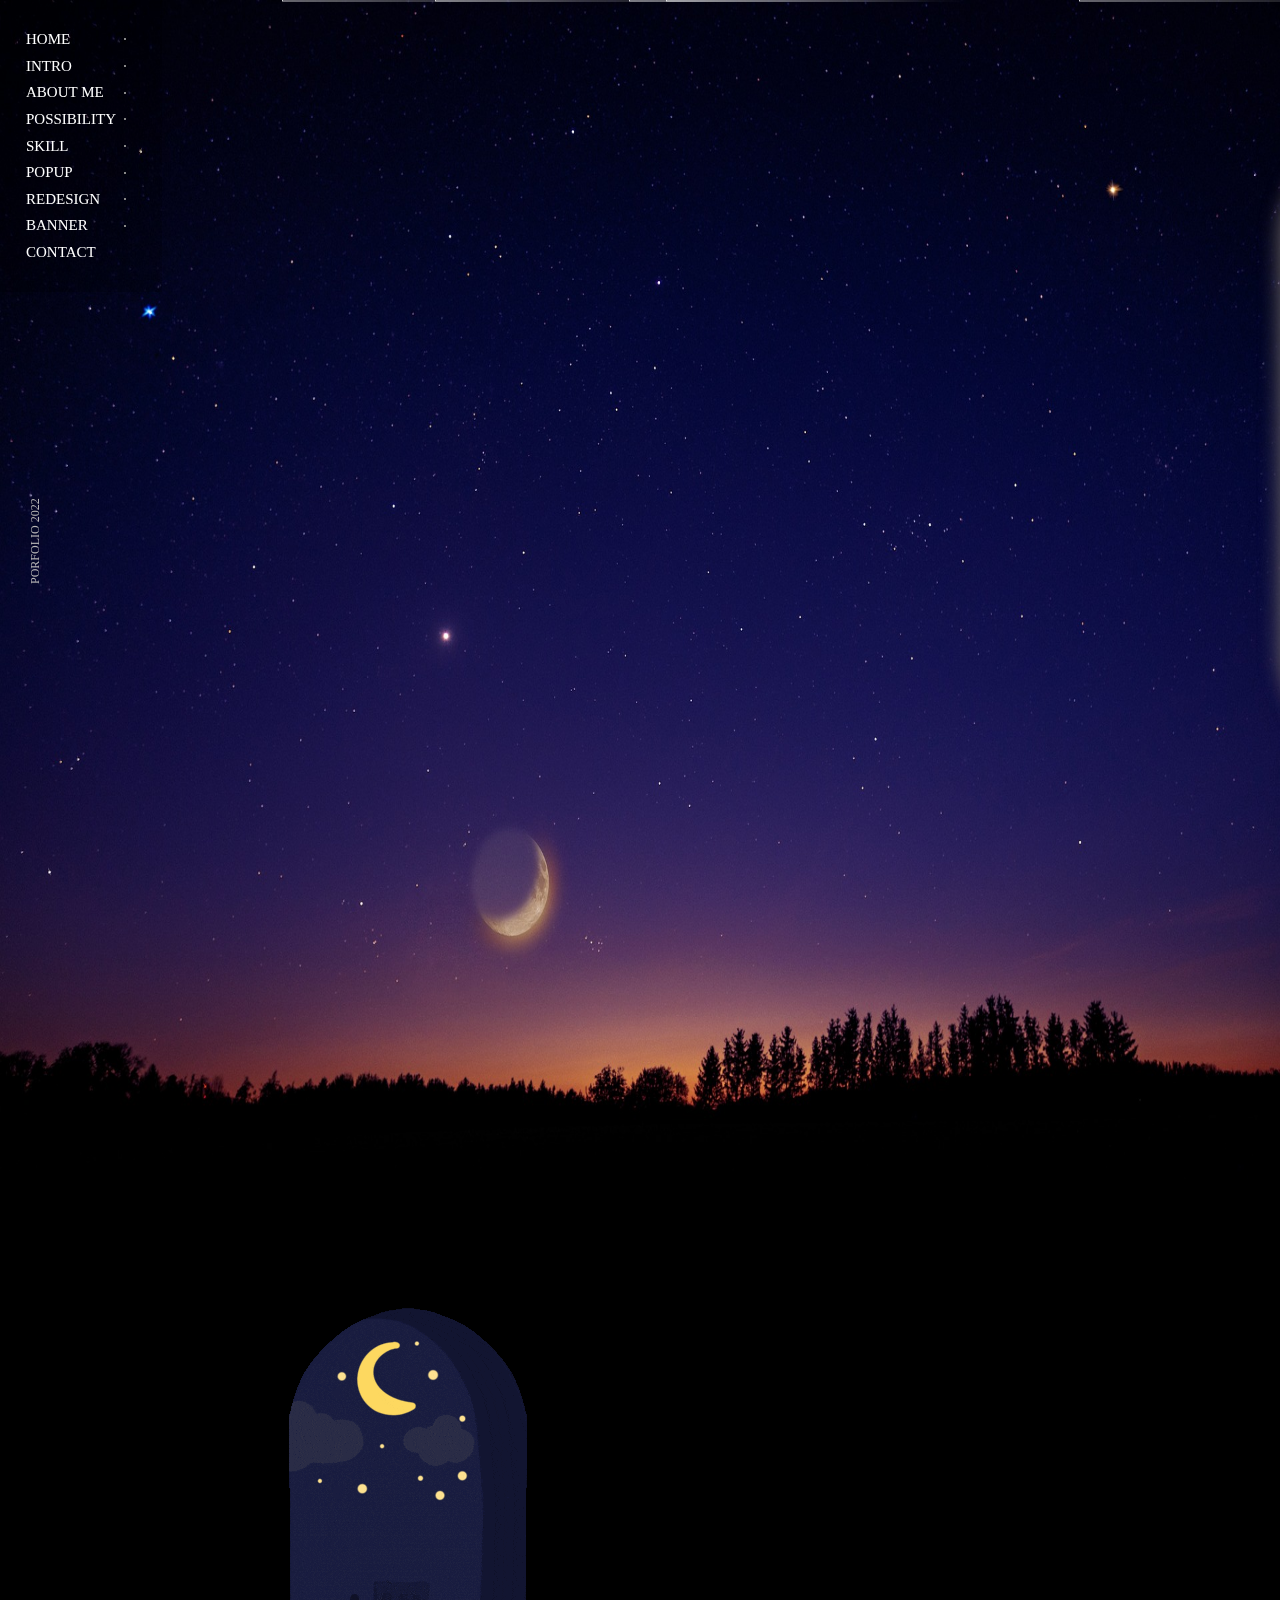
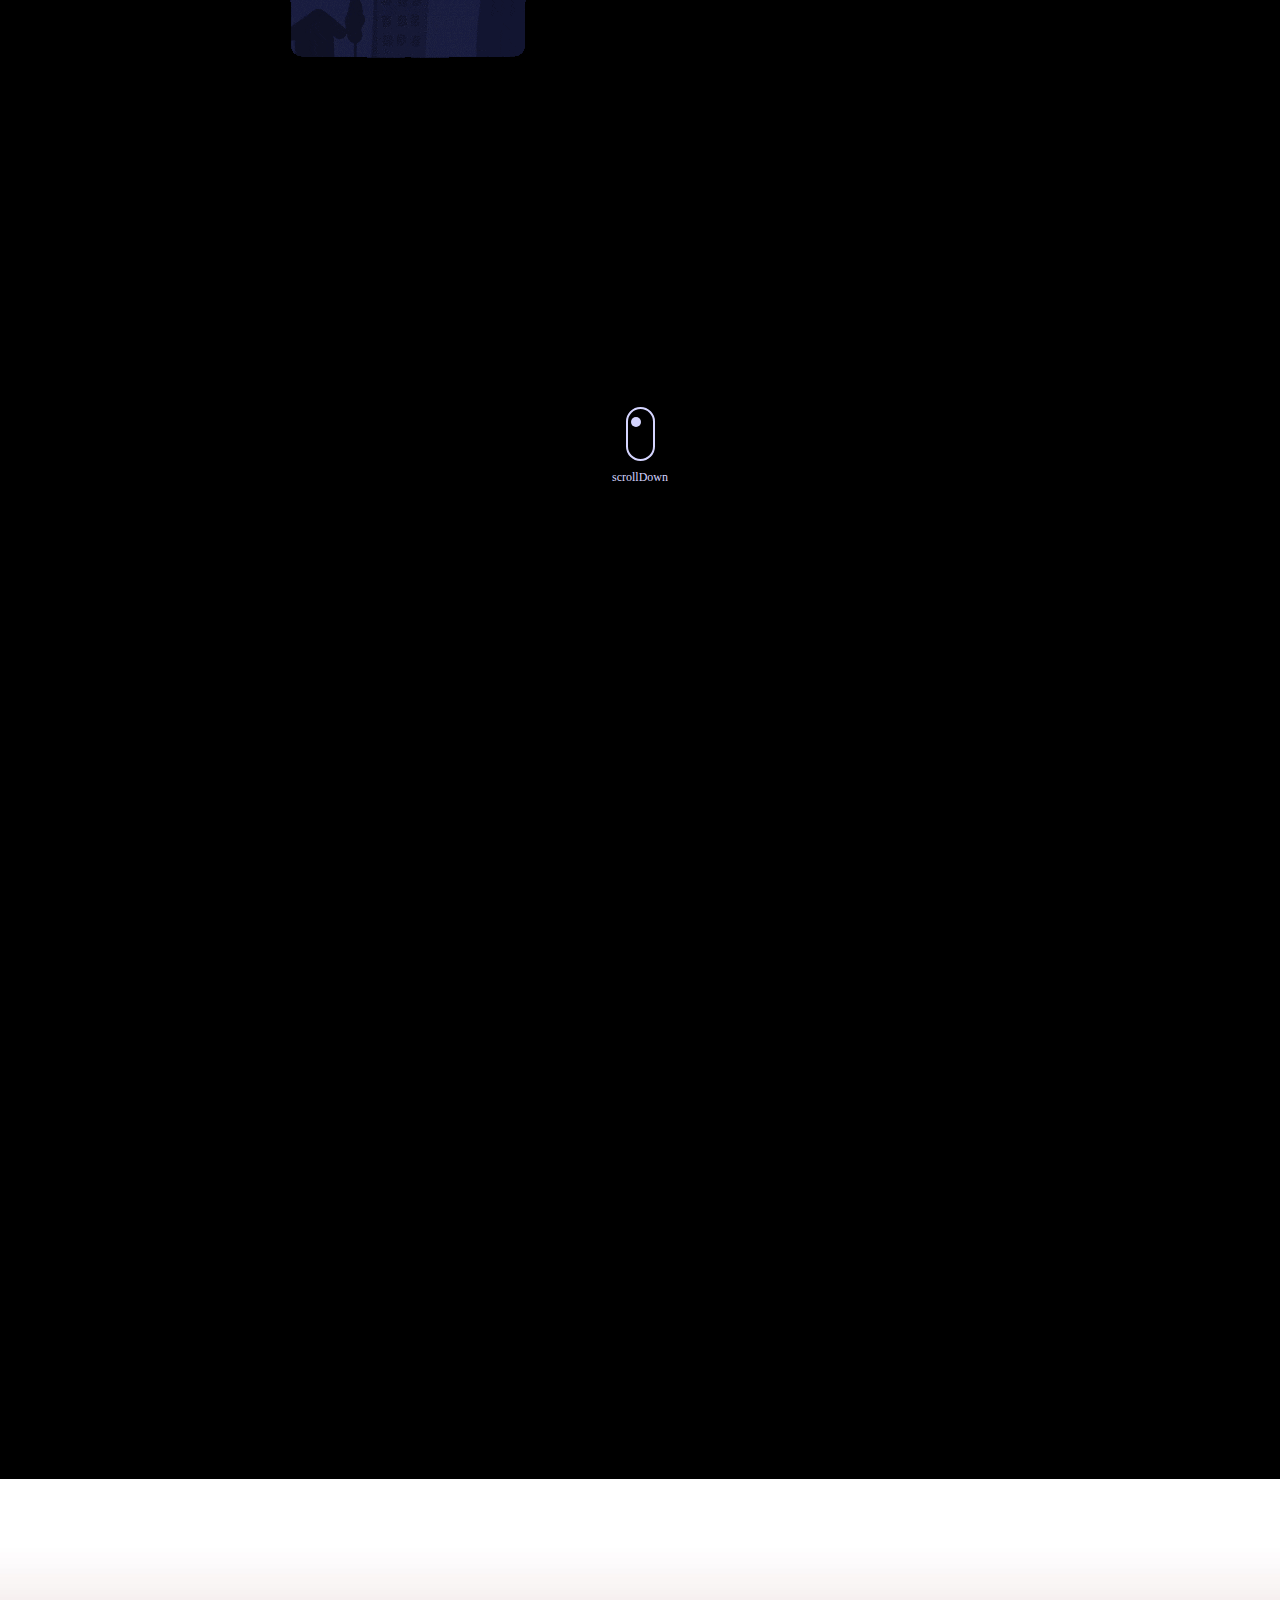
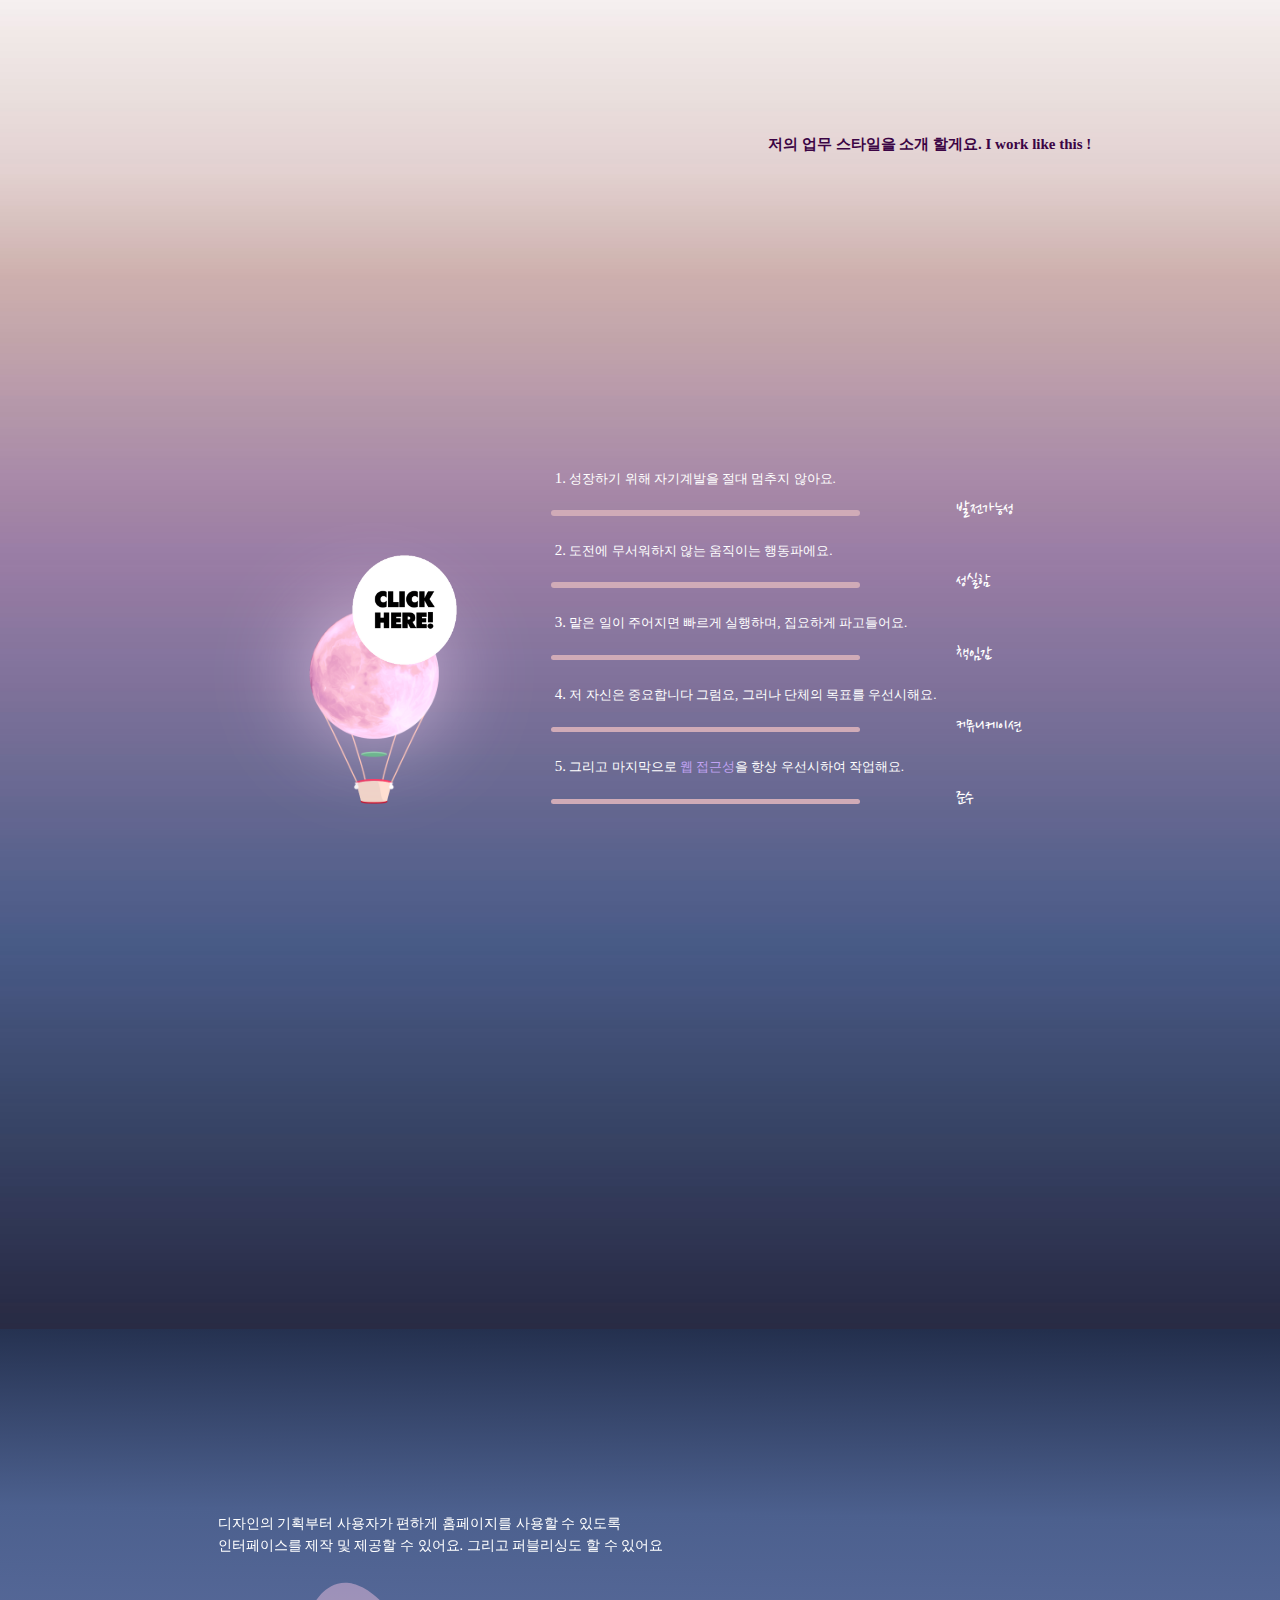
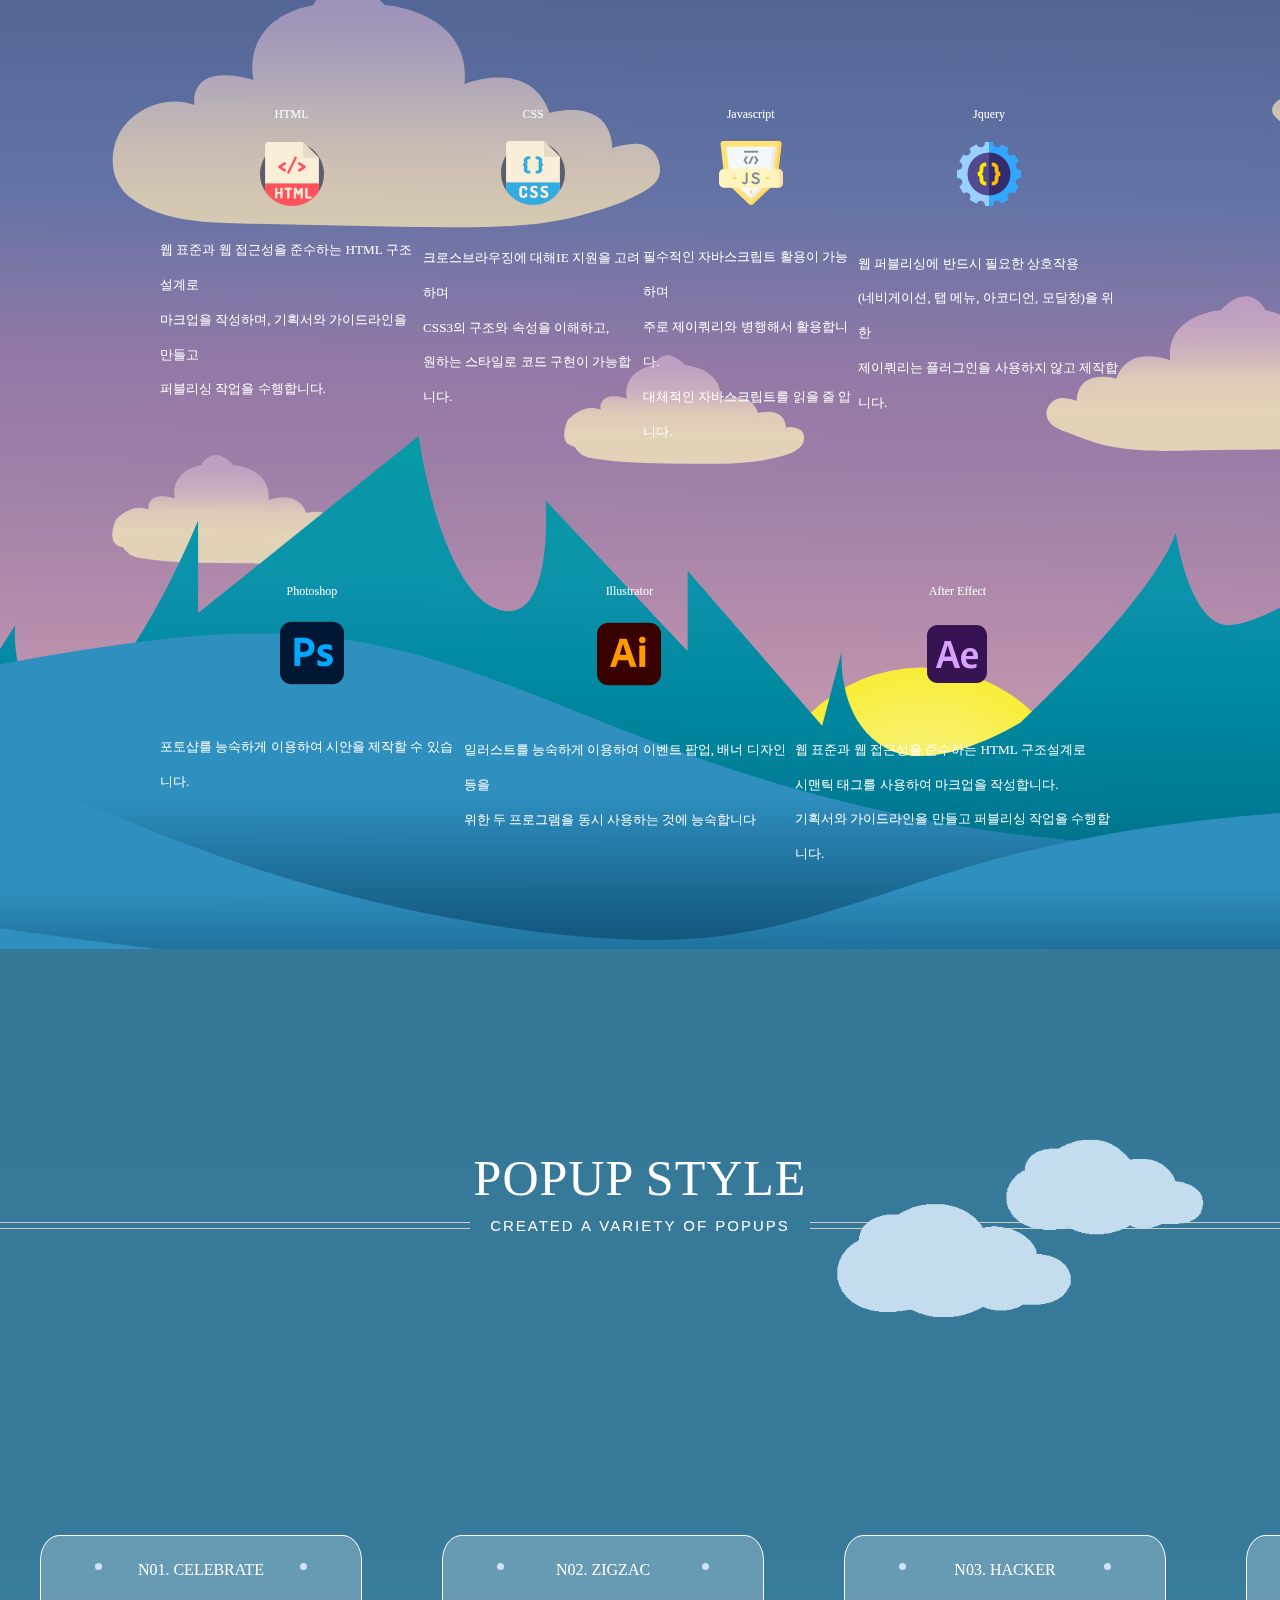
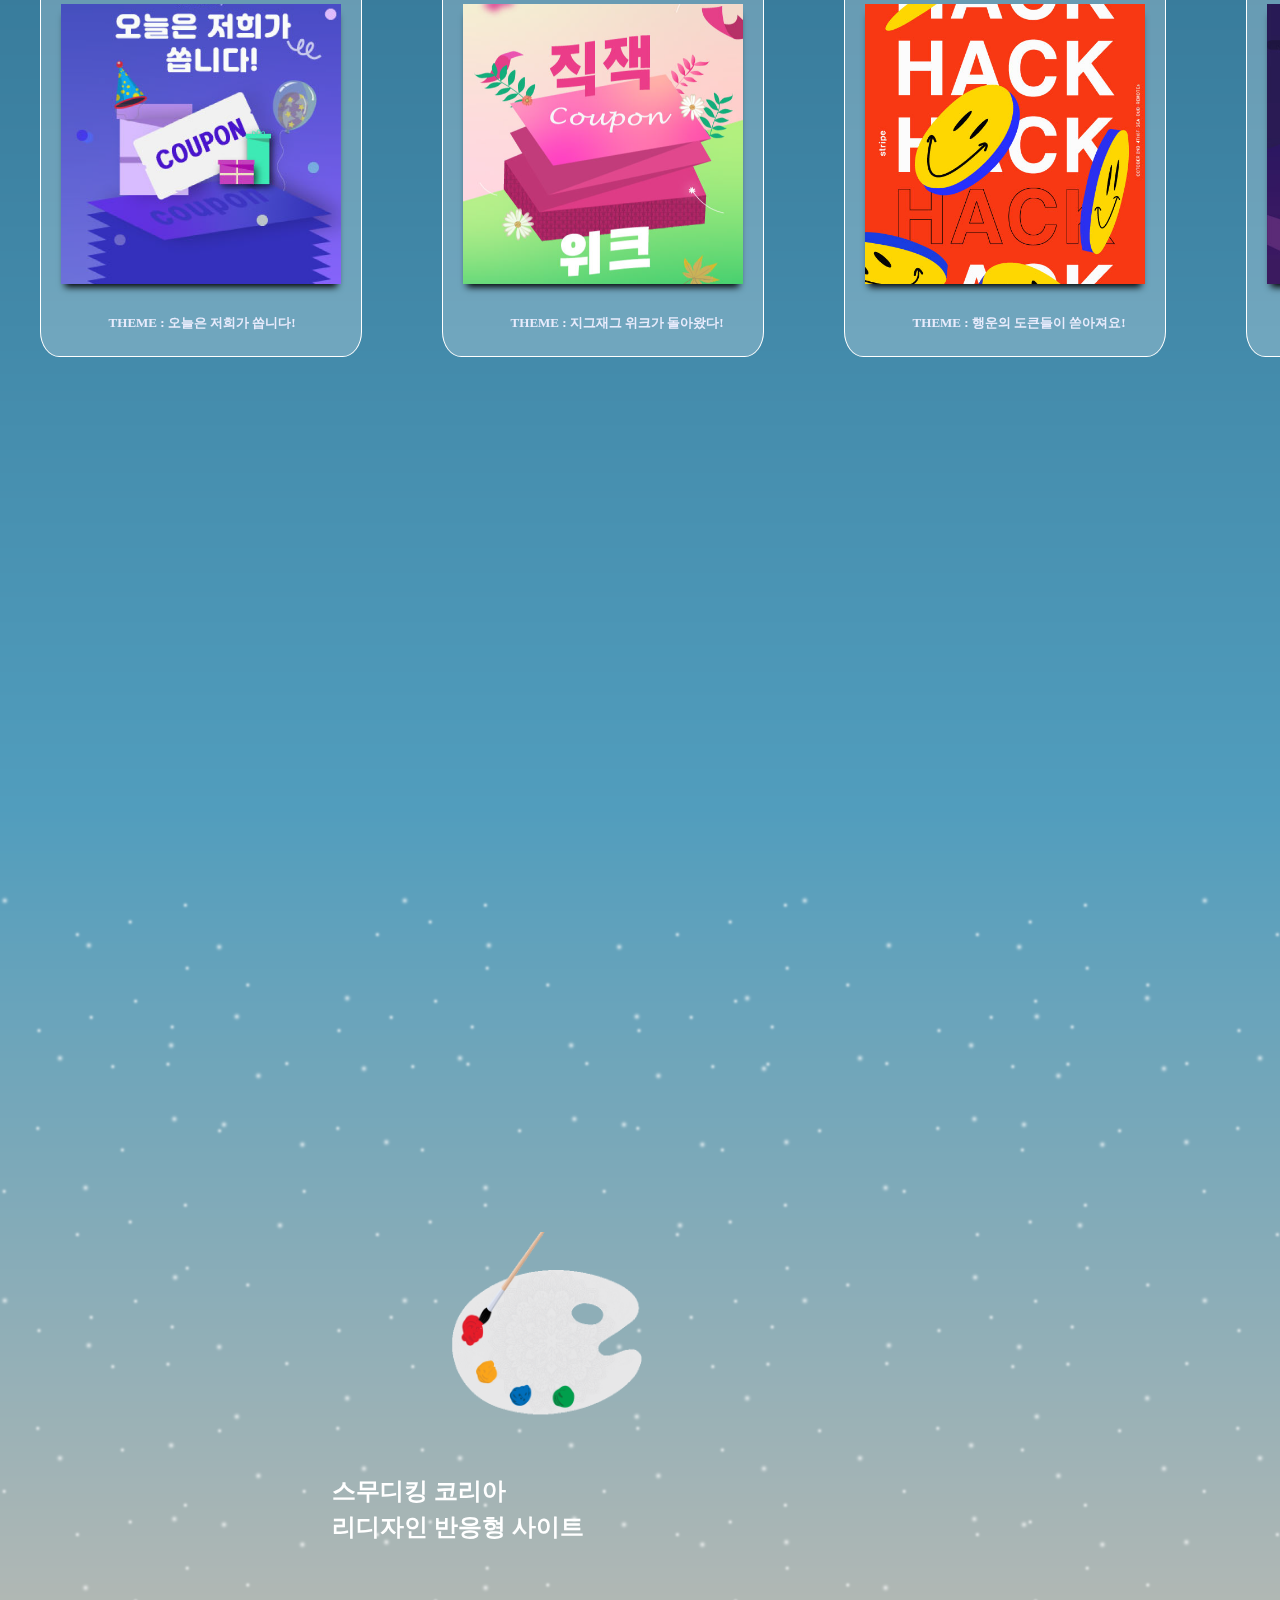
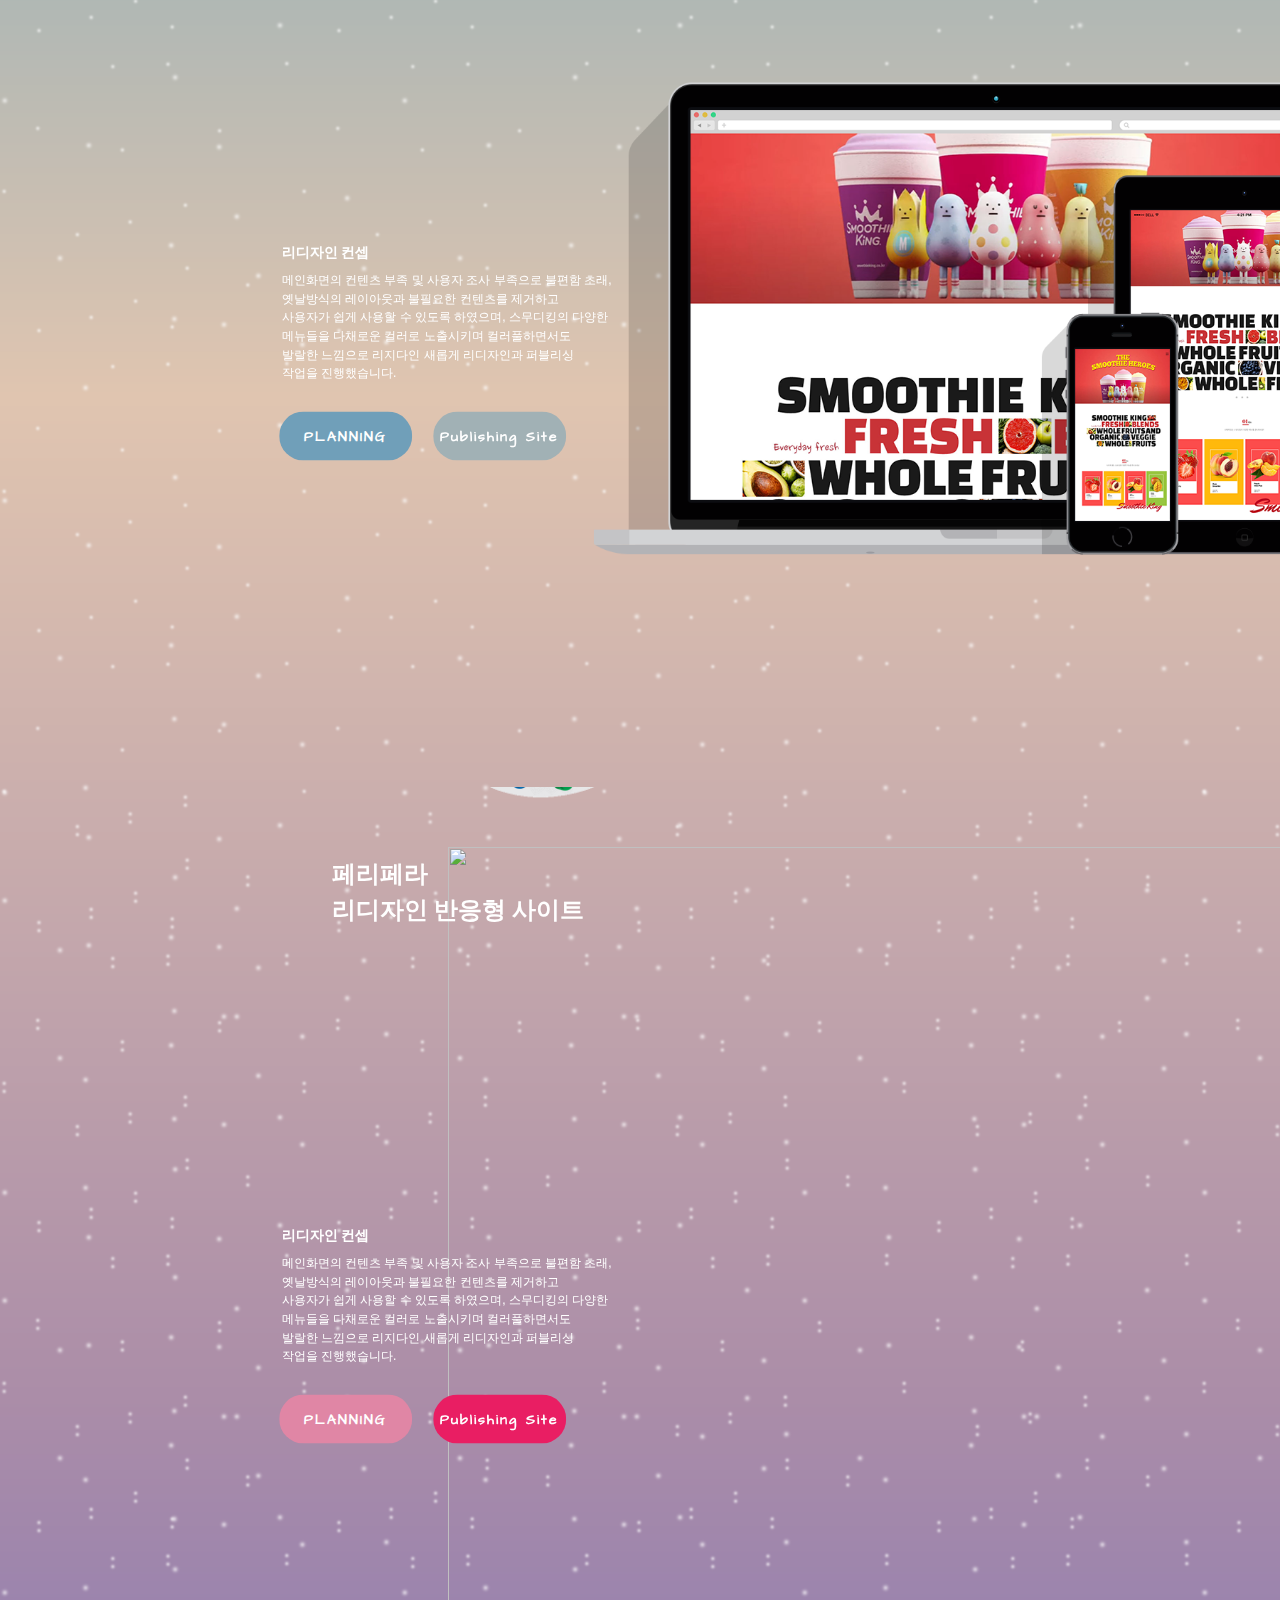
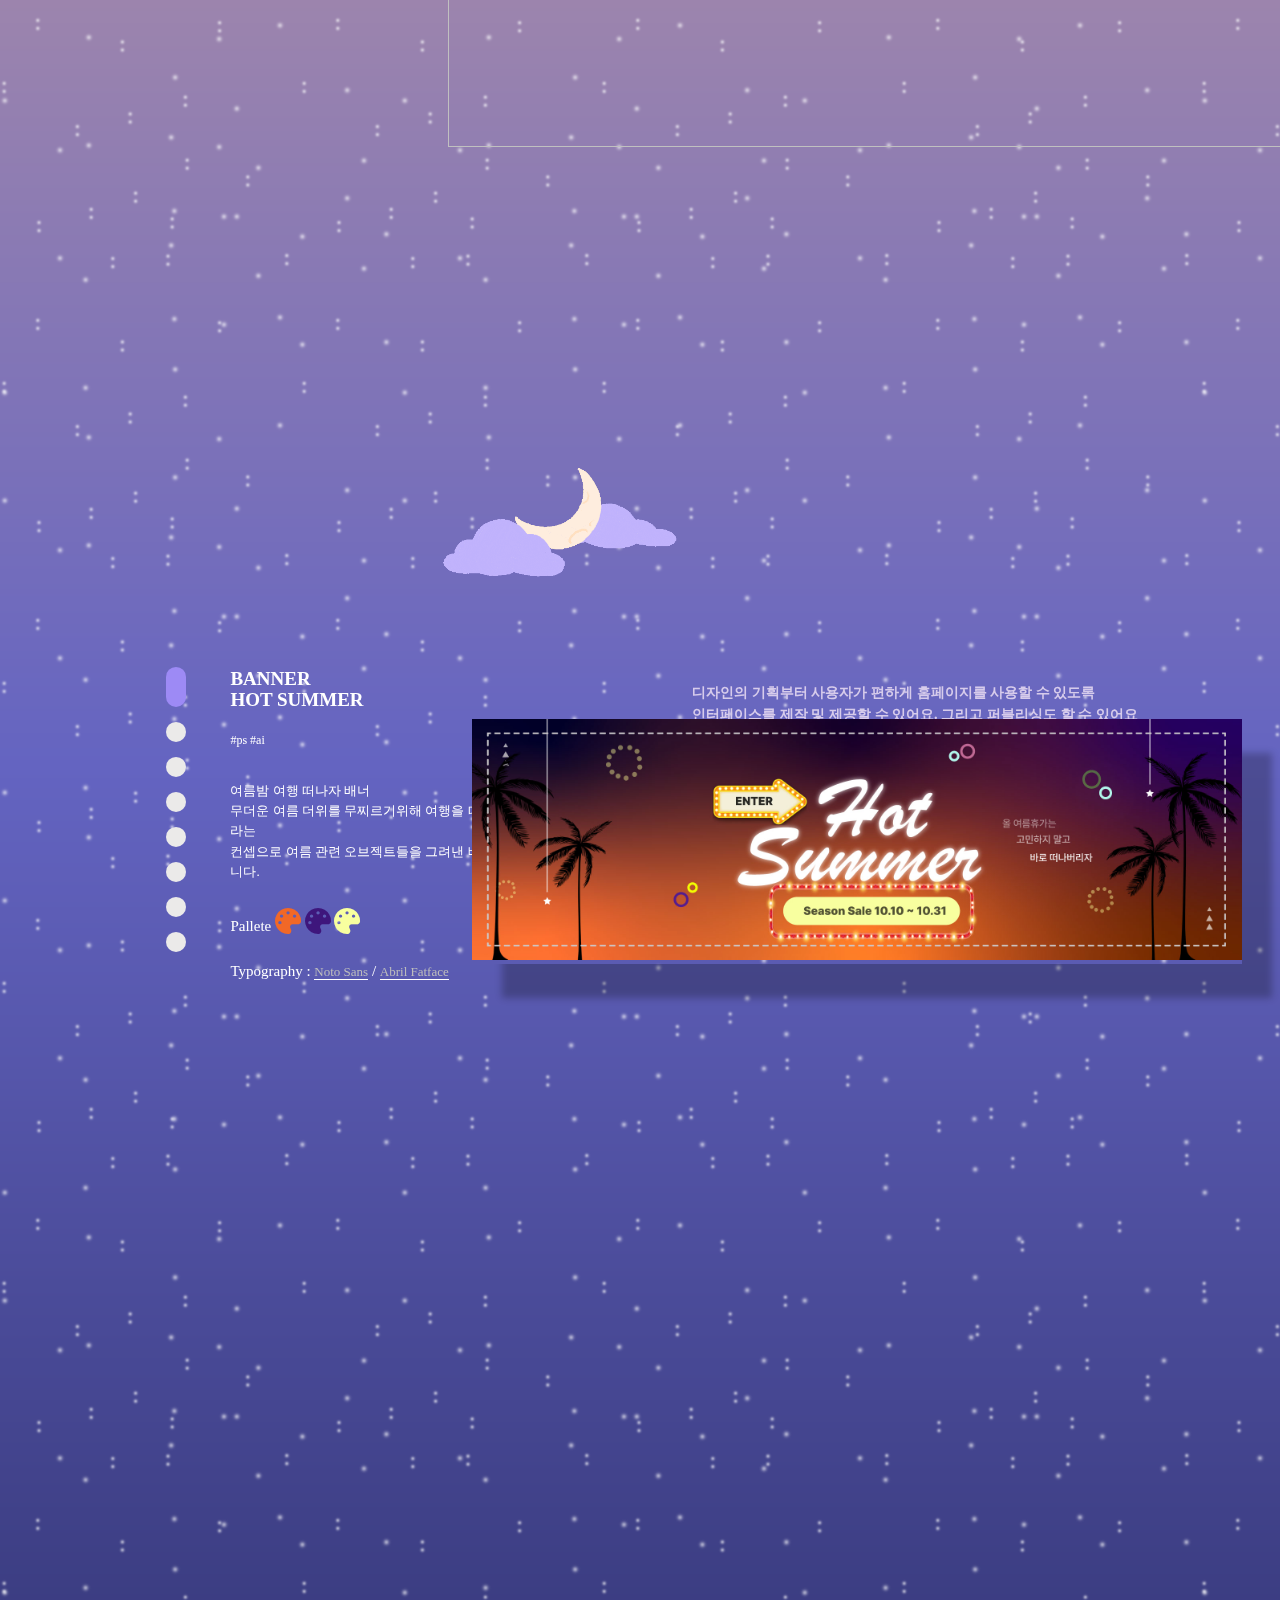
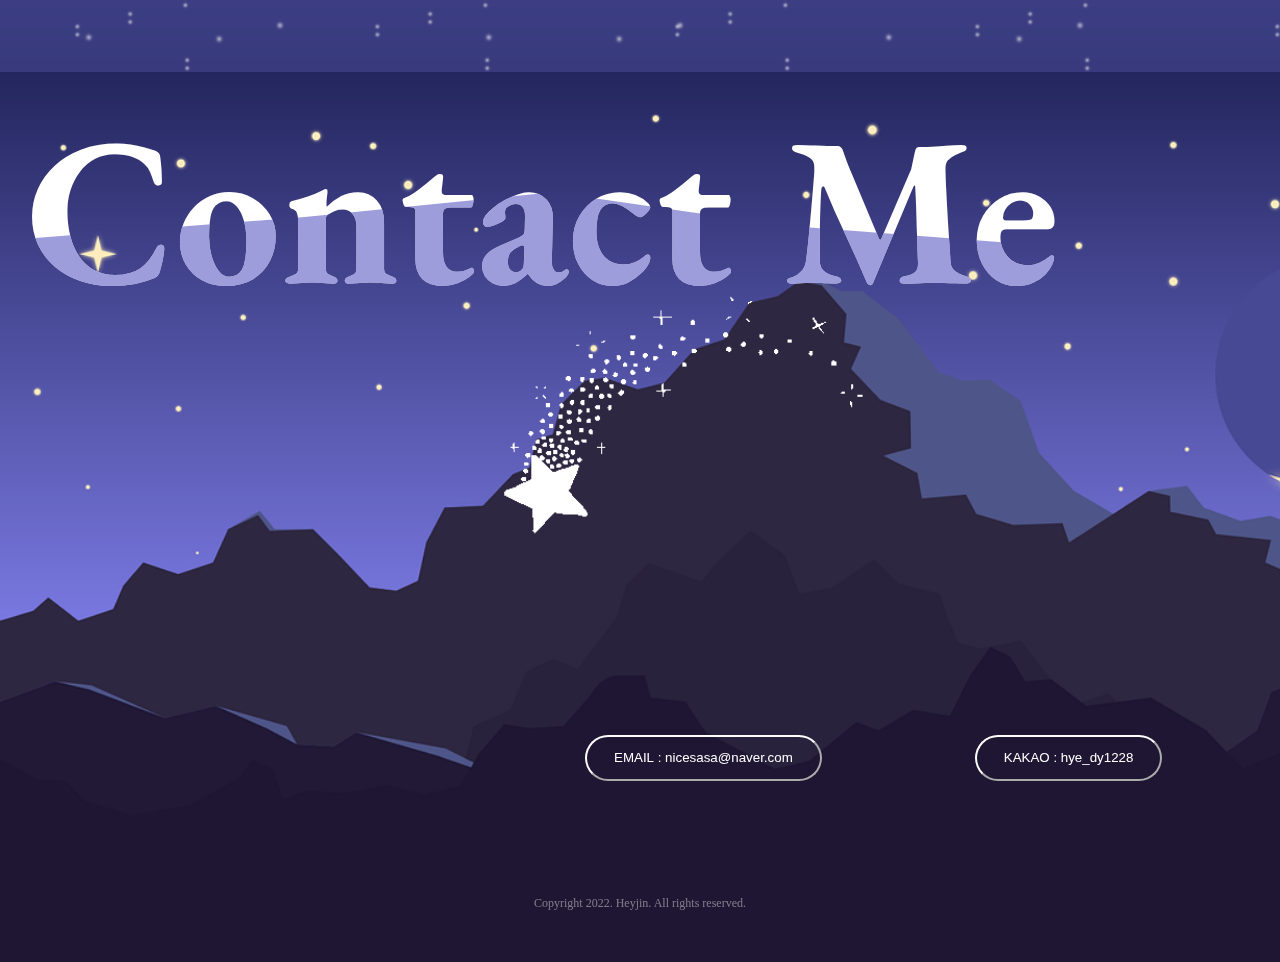
==== index.html @ 1be0f7ec "portfolio update" ====
<!DOCTYPE html>
<html>
  <head>
    <meta charset="utf-8">
    <meta name="viewport" content="width=device-width,initial-scale=1.0,minimum-scale=1,maximum-scale=1">
    <title>장혜진의 포토폴리오</title>
    <link rel="stylesheet" href="./css/potofolio.css">
    <link rel="stylesheet" href="./css/mo_portfolio.css">
    <link rel="stylesheet" href="./css/reset.css">
    <link rel="stylesheet" href="./css/font.css">
    <link rel="stylesheet" href="./fontw/css/all.min.css">
    <script src="https://code.jquery.com/jquery-3.6.1.min.js"></script>
    <script src="./js/portfolio.js"></script>
    <link rel="preconnect" href="https://fonts.googleapis.com">
    <link rel="preconnect" href="https://fonts.gstatic.com" crossorigin>
    <link href="https://fonts.googleapis.com/css2?family=Noto+Sans+KR:wght@100;300;400;500;700;900&display=swap" rel="stylesheet">
    <link rel="preconnect" href="https://fonts.googleapis.com">
    <link rel="preconnect" href="https://fonts.gstatic.com" crossorigin>
    <link href="https://fonts.googleapis.com/css2?family=Abril+Fatface&display=swap" rel="stylesheet">
    <link rel="preconnect" href="https://fonts.googleapis.com">
    <link rel="preconnect" href="https://fonts.googleapis.com">
    <link rel="preconnect" href="https://fonts.gstatic.com" crossorigin>
    <link href="https://fonts.googleapis.com/css2?family=East+Sea+Dokdo&display=swap" rel="stylesheet">
    <link rel="preconnect" href="https://fonts.googleapis.com">
    <link rel="preconnect" href="https://fonts.gstatic.com" crossorigin>
    <link href="https://fonts.googleapis.com/css2?family=Yeon+Sung&display=swap" rel="stylesheet">
    <link rel="preconnect" href="https://fonts.googleapis.com">
    <link rel="preconnect" href="https://fonts.gstatic.com" crossorigin>
    <link href="https://fonts.googleapis.com/css2?family=Stylish&display=swap" rel="stylesheet">
    <link rel="preconnect" href="https://fonts.googleapis.com">
    <link rel="preconnect" href="https://fonts.gstatic.com" crossorigin>
    <link href="https://fonts.googleapis.com/css2?family=Architects+Daughter&display=swap" rel="stylesheet">
    <link rel="preconnect" href="https://fonts.googleapis.com">
    <link rel="preconnect" href="https://fonts.gstatic.com" crossorigin>
    <link href="https://fonts.googleapis.com/css2?family=Nanum+Pen+Script&display=swap" rel="stylesheet">
    <link rel="preconnect" href="https://fonts.googleapis.com">
    <link rel="preconnect" href="https://fonts.gstatic.com" crossorigin>
    <link href="https://fonts.googleapis.com/css2?family=Cinzel:wght@400;500&display=swap" rel="stylesheet">
    <link rel="preconnect" href="https://fonts.googleapis.com">
    <link rel="preconnect" href="https://fonts.gstatic.com" crossorigin>
    <link href="https://fonts.googleapis.com/css2?family=EB+Garamond:ital,wght@0,400;0,500;0,600;0,700;0,800;1,400;1,500;1,600;1,700;1,800&display=swap" rel="stylesheet">
    <link rel="preconnect" href="https://fonts.googleapis.com">
    <link rel="preconnect" href="https://fonts.gstatic.com" crossorigin>
    <link href="https://fonts.googleapis.com/css2?family=Cormorant+Garamond:ital,wght@0,300;0,400;0,500;0,600;0,700;1,300;1,400;1,500;1,600;1,700&family=EB+Garamond:ital,wght@0,400;0,500;0,600;0,700;0,800;1,400;1,500;1,600;1,700;1,800&display=swap" rel="stylesheet">
    <link rel="preconnect" href="https://fonts.googleapis.com">
    <link rel="preconnect" href="https://fonts.gstatic.com" crossorigin>
    <link href="https://fonts.googleapis.com/css2?family=Do+Hyeon&display=swap" rel="stylesheet">
  </head>
  <body>
    <div class="cursor1">
      <i class="fa-solid fa-star-and-crescent"></i>
    </div>
    <div class="all">
      <header id="home">
        <div class="cover"></div>
        <nav >
          <ul class="topMenu">
            <li><a href="#home">HOME</a></li>
            <li><a href="#intro">INTRO</a></li>
            <li><a href="#about">ABOUT ME</a></li>
            <li><a href="#possibility">POSSIBILITY</a></li>
            <li><a href="#skill">SKILL</a></li>
            <li><a href="#popup">POPUP</a></li>
            <li><a href="#renewal">REDESIGN</a></li>
            <li><a href="#banner">BANNER</a></li>
            <li><a href="#contact">CONTACT</a></li>
          </ul>
      </nav>
      <div class="wrap">
        <div id="HOME"></div>
        <div id="INTRO"></div>
        <div id="ABOUT ME"></div>
        <div id="SKILL"></div>
        <div id="RENEWAL"></div>
        <div id="BANNER"></div>
        <div id="POPUP"></div>
        <div id="CONTACT"></div>
      </div>
      </header>
      <div class="intro">
        <figure>
          <figcaption class="banTitleLeft">PORFOLIO 2022</figcaption>
          <img src="./img/heaven-g9451eeeaf_1920.jpg" alt="">
        </figure>
          <h1>
            <span class="a">Web publisher <i>장혜진</i></span>
            <b>D</b>
            <b>e</b>
            <b>s</b>
            <b>i</b>
            <b>g</b>
            <b>n</b>
            <br>
            <b>M</b>
            <b>e</b>
            <b>s</b>
            <b>s</b>
            <b>a</b>
            <b>g</b>
            <b>e</b>
            <br>
        </h1>
       </div>
      <div class="contents">
        <div class="first">
          <section class="history">
            <div class="stars">
              <span class="star"></span>
              <span class="star"></span>
              <span class="star"></span>
              <span class="star"></span>
              <span class="star"></span>
              <span class="star"></span>
            </div>
            <div class="detail">
              <div class="story1">
                <a class="b" id="intro"> Intro </a>
                <p class="a">디자인은 강력하며 세상에 영향을 줄 수 있는 <br> <b>다양한 메시지</b>를 담고있습니다.
                <br>그런 디자인을 사랑하고, 무궁무진한 아이디어와 <br> 다양한 시도를 하는 웹 퍼블리셔가 되겠습니다.
                <br>탄탄한 퍼블리싱에 감각적인 UI를 그려냅니다. <br> <b>저만이 가진 메세지</b>로최선을 찾아 행동합니다.<br>
                지금까지 배워온 경험을 토대로 저를 나아가게 하고 싶습니다.
                </p>
              </div>
            </div>
            <div class="field">
              <div class="mouse"></div>
              <p>scrollDown</p>
            </div>
          </section>
        </div>
        <section class="profile">
          <div class="profileCover" ></div>
            <div class="story2">
              <i class="b" id="about">About Me </i>
              <figure class="imgFrame">
              <img src="./img/giphy.gif" alt="프로필사진">
              </figure>
              <div class="myname">
                <div class="introduce2">
                  <p class="a"><b>반갑습니다!<br>호기심 많은 신입 웹 퍼블리셔 장혜진입니다.</b><br>
                  <br>디자인과 퍼블리싱이 좋아 기획자의 길을 걷다 웹퍼블리셔로서<br> 과감하고 용기 있게 나아가려합니다.<br>
                  꼼꼼한 기획자의 정신으로 끈기 있게 최상으로 만족 시킬 수 있도록
                  결과물을 만들어내겠습니다.</p>
                  <div class="education">
                    <div class="edu1">
                    <h6 class="b"> EDUCATION</h6>
                    <p>동덕여자대학교 졸업</p>
                    <p>UI/UX 반응형 웹퍼블리셔 수료</p>
                    <p>마케팅 전략기획 수료</p>
                    <p>광고콘텐츠제작 영상편집 수료</p>
                    </div>
                    <div class="edu2">
                    <h6 class="b">   CERTIFICATION </h6>
                    <p>TOIEC SPEAKING 7급</p>
                    <p>TOIEC 920점</p>
                    <p>웹디자인 기능사 예정</p>
                    <p>GTQ 1급 예정</p>
                    </div>
                </div>
              </div>
            </div>
        </section>
        <div class="textNo1">
          <b class="b" id="possibility">Possibility</b>
          <p>저의 업무 스타일을 소개 할게요. I work like this !</p>
        </div>
        <div class="progressContent">
          <img src="./img/moon_4.png" alt="moonpic">
          <div class="aboutwork">
              <button class="btn_pro">
              <img src="./img/giphy (4).gif" alt="">
            </button>
            <ol class="title88List ">
              <li><span>1.</span> 성장하기 위해 자기계발을 절대 멈추지 않아요. </li>
              <div class="progress">
                <div class="bar ko">
                  <span>발전가능성</span>
                  <p class="sense">"성실하게 맡은 바 임무를 해낼 수 있어요."</p>
                </div>
              </div>
              <li><span>2.</span> 도전에 무서워하지 않는 움직이는 행동파에요. </li>
              <div class="progress">
                <div class="bar en">
                  <span>성실함</span>
                  <p>"꼼꼼하고 끈기있게 임무를 해낼 수 있습니다."</p>
                </div>
              </div>
              <li><span>3.</span> 맡은 일이 주어지면 빠르게 실행하며, 집요하게 파고들어요.</li>
              <div class="progress">
                <div class="bar math">
                  <span>책임감</span>
                  <p>"샘솟는 아이디어로 창의적인 임무를 해낼 수 있어요."</p>
                </div>
              </div>
              <li><span>4.</span> 저 자신은 중요합니다 그럼요, 그러나 단체의 목표를 우선시해요. </li>
              <div class="progress">
                <div class="bar comuni">
                  <span>커뮤니케이션</span>
                  <p>"함께 일하고 싶은 동료로  소통의 왕이에요."</p>
                </div>
              </div>
              <li><span>5.</span> 그리고 마지막으로 <b>웹 접근성</b>을 항상 우선시하여 작업해요. </li>
              <div class="progress">
                <div class="bar web">
                  <span>준수</span>
                  <p>"항시 웹접근성을 지키는 웹퍼블리셔가 될거에요."</p>
                </div>
              </div>
            </ol>
          </div>
        </div>
        <div class="textNo2">
          <b class="b" id="skill">Skills</b>
          <p class="skillText">디자인의 기획부터 사용자가 편하게 홈페이지를 사용할 수 있도록 <br>인터페이스를 제작 및 제공할 수 있어요. 그리고 퍼블리싱도 할 수 있어요</p>
        </div>
        <div class="skillCon">
          <div class="skillBG">
            <svg viewBox="0 0 1903 1444" id="skillBG">
            <linearGradient id="SVGID_1_" gradientUnits="userSpaceOnUse" x1="942.4652" y1="1455.6069" x2="960.5348" y2="-11.607">
            	<stop  offset="0" style="stop-color:#E0C3B1"/>
            	<stop  offset="0.238" style="stop-color:#D09DAF"/>
            	<stop  offset="0.3289" style="stop-color:#C194AD"/>
            	<stop  offset="0.3599" style="stop-color:#B98FAC"/>
            	<stop  offset="0.4822" style="stop-color:#9D7FA8"/>
            	<stop  offset="0.5535" style="stop-color:#9379A6"/>
            	<stop  offset="0.6711" style="stop-color:#6373A6"/>
            	<stop  offset="0.8636" style="stop-color:#4C608E"/>
            	<stop  offset="0.992" style="stop-color:#232F4D"/>
            </linearGradient>
            <rect class="st0" width="1903" height="1444"/>
            <radialGradient id="SVGID_2_" cx="922" cy="939.5" r="159.5" gradientUnits="userSpaceOnUse">
            	<stop  offset="0" style="stop-color:#F5F2A1"/>
            	<stop  offset="0.4412" style="stop-color:#F6F072"/>
            	<stop  offset="0.7567" style="stop-color:#F8EF55"/>
            	<stop  offset="0.992" style="stop-color:#F9ED37"/>
            </radialGradient>
            <circle class="st1" cx="922" cy="939.5" r="159.5"/>
            <linearGradient id="SVGID_3_" gradientUnits="userSpaceOnUse" x1="385.953" y1="497.8067" x2="387.5508" y2="254.0553">
            	<stop  offset="0" style="stop-color:#D7CAB1"/>
            	<stop  offset="0.2433" style="stop-color:#CDC0B3"/>
            	<stop  offset="0.4679" style="stop-color:#BDB3B6"/>
            	<stop  offset="0.5161" style="stop-color:#B8AEB7"/>
            	<stop  offset="0.7139" style="stop-color:#A89EBA"/>
            	<stop  offset="0.8448" style="stop-color:#A095B9"/>
            	<stop  offset="1" style="stop-color:#9C90B9"/>
            </linearGradient>
            <path class="st2" d="M120.85,401.85c14.63-23.5,47.33-35.88,73.65-25.85c0,0-8-44,59-25c0,0-15-60,60-75c0,0,23.61-50,71.3,0
            	c0,0,86.7,6,79.7,79c0,0,66-27,85,29c0,0,60.99-18,63,35.99c-0.13-3.38,22.59-5.5,24.83-5.32c13.3,1.12,22.36,12.03,22.68,25.12
            	c0.31,12.48-8.47,18.21-18.44,23.91c-18.81,10.75-40.5,17.13-61.33,22.72c-42.71,11.47-87.4,11.98-131.33,11.78
            	c-66.7-0.3-133.37-2.05-200.05-3.45c-37.74-0.8-86.67-1.06-117.86-25.64c-16.65-13.12-21.45-32.43-16.39-52.66
            	C115.92,411.23,118.06,406.34,120.85,401.85z"/>
            <linearGradient id="SVGID_4_" gradientUnits="userSpaceOnUse" x1="1211.1647" y1="410.8902" x2="1211.9635" y2="289.028" gradientTransform="matrix(-1 0 0 1 2620.5229 0)">
            	<stop  offset="0" style="stop-color:#D7CAB1"/>
            	<stop  offset="0.2433" style="stop-color:#CDC0B3"/>
            	<stop  offset="0.4679" style="stop-color:#BDB3B6"/>
            	<stop  offset="0.5161" style="stop-color:#B8AEB7"/>
            	<stop  offset="0.7139" style="stop-color:#A89EBA"/>
            	<stop  offset="0.8448" style="stop-color:#A095B9"/>
            	<stop  offset="1" style="stop-color:#9C90B9"/>
            </linearGradient>
            <path class="st3" d="M1542.66,362.18c-7.43-11.55-25.17-17.07-37.74-12.28c0,0,3.99-21.96-29.45-12.48c0,0,7.49-29.95-29.95-37.44
            	c0,0-11.78-24.96-35.59,0c0,0-43.27,2.99-39.78,39.43c0,0-32.94-13.48-42.43,14.47c0,0-30.45-8.98-31.45,17.97
            	c0.06-1.63-11-2.72-12.08-2.67c-7.89,0.38-15.87,10.3-10.12,17.38c9.2,11.32,24.66,15.19,38.18,18.51
            	c21.74,5.34,44.05,6.06,66.33,6.01c22.85-0.06,46.25-0.71,69.3-1.11c23.44-0.41,49.31,2.38,71.51-6.85
            	C1534.74,396.74,1554.21,380.13,1542.66,362.18z"/>
            <linearGradient id="SVGID_5_" gradientUnits="userSpaceOnUse" x1="1617.6127" y1="337.9233" x2="1618.6096" y2="185.8283">
            	<stop  offset="0" style="stop-color:#D7CAB1"/>
            	<stop  offset="0.2433" style="stop-color:#CDC0B3"/>
            	<stop  offset="0.4679" style="stop-color:#BDB3B6"/>
            	<stop  offset="0.5161" style="stop-color:#B8AEB7"/>
            	<stop  offset="0.7139" style="stop-color:#A89EBA"/>
            	<stop  offset="0.8448" style="stop-color:#A095B9"/>
            	<stop  offset="1" style="stop-color:#9C90B9"/>
            </linearGradient>
            <path class="st4" d="M1451.7,277.4c0.22-0.33,0.45-0.65,0.69-0.97c10.1-13.39,30.14-20.68,45.92-14.67c0,0-4.98-27.4,36.74-15.57
            	c0,0-9.34-37.36,37.36-46.7c0,0,14.7-31.14,44.4,0c0,0,53.99,3.74,49.63,49.2c0,0,41.1-16.81,52.93,18.06
            	c0,0,37.98-11.21,39.23,22.41c-0.08-2.04,13.74-3.4,15.13-3.33c8.53,0.47,16.42,8.95,14.72,17.7
            	c-1.98,10.17-14.24,13.93-22.59,17.15c-12.44,4.8-24.5,9.62-37.63,12.34c-32.7,6.79-66.29,5.33-99.45,4.4
            	c-33.44-0.93-66.86-0.7-100.25-3.03c-22.13-1.55-52.45-0.74-70.18-16.29C1447.22,308.37,1443.06,290.01,1451.7,277.4z"/>
            <linearGradient id="SVGID_6_" gradientUnits="userSpaceOnUse" x1="233.7346" y1="834.4758" x2="234.4441" y2="726.2444">
            	<stop  offset="0.238" style="stop-color:#E2D3B8"/>
            	<stop  offset="0.2433" style="stop-color:#E4D5B7"/>
            	<stop  offset="0.4786" style="stop-color:#DDC9B9"/>
            	<stop  offset="0.5976" style="stop-color:#D1B7BC"/>
            	<stop  offset="0.7139" style="stop-color:#C8ABBF"/>
            	<stop  offset="0.8448" style="stop-color:#C1A2C1"/>
            	<stop  offset="1" style="stop-color:#BE9DC2"/>
            </linearGradient>
            <path class="st5" d="M115.37,791.47c0,0,14.65-18.2,33.29-11.1c0,0-3.55-19.53,26.19-11.1c0,0-6.66-26.63,26.63-33.29
            	c0,0,10.48-22.19,31.65,0c0,0,38.48,2.66,35.37,35.06c0,0,29.29-11.98,37.73,12.87c0,0,27.08-7.99,27.96,15.98
            	c0,0,20.42-9.76,21.3,10.21c0.19,4.19-14.84,11.32-17.5,12.61c-27.61,13.37-59.77,12.35-89.67,11.62
            	c-33.11-0.8-66.37,0.78-99.24-4.12c-5.94-0.89-14.06-1.47-19.29-4.76c-0.11-0.07-8.79-7.16-5.99-7.36
            	C123.8,818.1,105.17,819.43,115.37,791.47z"/>
            <linearGradient id="SVGID_7_" gradientUnits="userSpaceOnUse" x1="683.9583" y1="734.5788" x2="684.6672" y2="626.4275">
            	<stop  offset="0.238" style="stop-color:#E2D3B8"/>
            	<stop  offset="0.2433" style="stop-color:#E4D5B7"/>
            	<stop  offset="0.4786" style="stop-color:#DDC9B9"/>
            	<stop  offset="0.5976" style="stop-color:#D1B7BC"/>
            	<stop  offset="0.7139" style="stop-color:#C8ABBF"/>
            	<stop  offset="0.8448" style="stop-color:#C1A2C1"/>
            	<stop  offset="1" style="stop-color:#BE9DC2"/>
            </linearGradient>
            <path class="st6" d="M567.36,691.66c0,0,14.65-18.2,33.29-11.1c0,0-3.55-19.53,26.19-11.1c0,0-6.66-26.63,26.63-33.29
            	c0,0,10.48-22.19,31.65,0c0,0,38.48,2.66,35.37,35.06c0,0,29.29-11.98,37.73,12.87c0,0,27.07-7.99,27.96,15.96
            	c-0.11-3.42,6.58-1.67,8.27-1.26c3.86,0.93,7.85,2.29,9.05,6.56c4.63,16.58-20.34,21.77-31.5,24.22
            	c-21.3,4.67-43.23,5.26-64.95,5.08c-27.61-0.23-55.43,0.19-82.97-1.78c-7.69-0.55-15.37-1.34-23-2.48
            	c-5.94-0.89-14.06-1.47-19.29-4.76c-1.91-1.23-3.64-3.13-5.18-4.77c-0.64-0.67-1.09-2.16-1.72-2.59c-4.4-2.97-8.25-1.82-10-7.76
            	C563.08,704.46,565.28,697.35,567.36,691.66z"/>
            <linearGradient id="SVGID_8_" gradientUnits="userSpaceOnUse" x1="1324.1061" y1="721.5707" x2="1325.1161" y2="567.4912" gradientTransform="matrix(-1 0 0 1 2543.7932 0)">
            	<stop  offset="0.238" style="stop-color:#E2D3B8"/>
            	<stop  offset="0.2433" style="stop-color:#E4D5B7"/>
            	<stop  offset="0.4786" style="stop-color:#DDC9B9"/>
            	<stop  offset="0.5976" style="stop-color:#D1B7BC"/>
            	<stop  offset="0.7139" style="stop-color:#C8ABBF"/>
            	<stop  offset="0.8448" style="stop-color:#C1A2C1"/>
            	<stop  offset="1" style="stop-color:#BE9DC2"/>
            </linearGradient>
            <path class="st7" d="M1388.15,660.34c0,0-20.85-25.91-47.39-15.8c0,0,5.05-27.8-37.28-15.8c0,0,9.48-37.91-37.91-47.39
            	c0,0-14.92-31.59-45.06,0c0,0-54.78,3.79-50.36,49.92c0,0-41.7-17.06-53.71,18.32c0,0-38.54-11.37-39.81,22.75
            	c0.07-1.94-13.4-3.42-14.73-3.39c-9.56,0.16-18.3,10.54-14.73,19.93c3.45,9.06,13.69,11.99,21.88,15.12
            	c11.77,4.51,23.37,9.52,35.72,12.27c24.9,5.55,50.6,5.92,75.99,5.49c6.04-0.1,12.07-0.26,18.11-0.4
            	c47.13-1.14,94.48,1.11,141.28-5.87c8.46-1.26,20.01-2.09,27.46-6.77c0.16-0.1,12.51-10.2,8.53-10.48
            	C1376.15,698.25,1402.68,700.14,1388.15,660.34z"/>
            <linearGradient id="SVGID_9_" gradientUnits="userSpaceOnUse" x1="1530.962" y1="621.672" x2="1531.6715" y2="513.4406">
            	<stop  offset="0.238" style="stop-color:#E2D3B8"/>
            	<stop  offset="0.2433" style="stop-color:#E4D5B7"/>
            	<stop  offset="0.4786" style="stop-color:#DDC9B9"/>
            	<stop  offset="0.5976" style="stop-color:#D1B7BC"/>
            	<stop  offset="0.7139" style="stop-color:#C8ABBF"/>
            	<stop  offset="0.8448" style="stop-color:#C1A2C1"/>
            	<stop  offset="1" style="stop-color:#BE9DC2"/>
            </linearGradient>
            <path class="st8" d="M1412.36,578.66c0,0,14.65-18.2,33.29-11.1c0,0-3.55-19.53,26.19-11.1c0,0-6.66-26.63,26.63-33.29
            	c0,0,10.48-22.19,31.65,0c0,0,38.48,2.66,35.37,35.06c0,0,29.29-11.98,37.73,12.87c0,0,27.07-7.99,27.96,15.98
            	c-0.06-1.5,9.97-2.43,10.96-2.36c5.51,0.37,13.08,7.66,10.43,13.44c-2.61,5.69-12.31,9.19-17.58,11.74
            	c-27.61,13.37-59.77,12.35-89.67,11.62c-27.1-0.66-54.93-0.13-82.19-2.23c-16.54-1.28-38.61-1.91-49.77-16.29
            	c-0.96-1.24-1.82-2.57-2.54-3.97C1407.42,592.44,1409.98,585.17,1412.36,578.66z"/>
            <linearGradient id="SVGID_10_" gradientUnits="userSpaceOnUse" x1="942.8797" y1="1172.8892" x2="949.4133" y2="642.3736">
            	<stop  offset="0" style="stop-color:#006677"/>
            	<stop  offset="0.1578" style="stop-color:#007892"/>
            	<stop  offset="0.2238" style="stop-color:#007E97"/>
            	<stop  offset="0.3877" style="stop-color:#0088A0"/>
            	<stop  offset="0.5749" style="stop-color:#0B92AA"/>
            	<stop  offset="0.7727" style="stop-color:#0997A7"/>
            	<stop  offset="0.992" style="stop-color:#03A2A0"/>
            </linearGradient>
            <path class="st9" d="M1894.88,880.09c9.07,54.33-54.39,78.47-54.39,78.47c-71.01-38.23-61.95-100.61-61.95-100.61l-54.39,60.36
            	c-69.5-154.93-261.39-269.62-261.39-269.62c-37.77,162.98-194.91,247.49-234.2,247.49c-39.28,0-52.88-92.56-52.88-92.56
            	c-19.64,62.38-154.12,189.14-154.12,189.14s-86.12,54.33-135.98,26.16c-49.86-28.17-43.82-96.58-43.82-96.58l-19.64,74.45
            	L687.64,841.86v80.48L545.61,771.44c0,0,9.07,128.78-48.35,108.65c-57.42-20.12-78.57-173.04-78.57-173.04L198.1,884.11v-92.56
            	c0,0-75.55,185.12-132.96,185.12s-49.86-80.48-49.86-80.48l-37.77,59.05v16.74c3.46,31.59,1.63,63.28,0,95V1161l1934-33.59V930.04
            	L1894.88,880.09z"/>
            <linearGradient id="SVGID_11_" gradientUnits="userSpaceOnUse" x1="545.8577" y1="1062.7162" x2="546.0701" y2="1398.0835">
            	<stop  offset="0" style="stop-color:#2F90C0"/>
            	<stop  offset="0.4198" style="stop-color:#135980"/>
            </linearGradient>
            <path class="st10" d="M648.61,1011.03c-104.12-39.59-206.51-88.7-317.28-102.32c-73.48-9.04-148.01-2.03-221.3,8.37
            	c-39.31,5.58-78.49,12.15-117.46,19.68c-0.63,0.12-1.27,0.25-1.9,0.39c5.32,39.76,1.69,79.7-0.02,119.63
            	c14.87,16.43,36.71,26.19,57.71,34.71c129.03,52.4,262.98,87.81,399.96,113.29l12.68,0.26c159.27,35.15,324.97,10.26,479.07-36.03
            	c28.81-8.66,57.38-18.08,85.75-28.02c19.27-6.75,55.36-28.84,75.27-27.6C946.03,1103.78,793.53,1066.13,648.61,1011.03z"/>
            <linearGradient id="SVGID_12_" gradientUnits="userSpaceOnUse" x1="951.5469" y1="1155.4806" x2="952.561" y2="1479.8019">
            	<stop  offset="0" style="stop-color:#2F90C0"/>
            	<stop  offset="0.3503" style="stop-color:#135980"/>
            	<stop  offset="0.3602" style="stop-color:#12577D"/>
            	<stop  offset="0.4595" style="stop-color:#084467"/>
            	<stop  offset="0.5543" style="stop-color:#02385A"/>
            	<stop  offset="0.639" style="stop-color:#003455"/>
            	<stop  offset="1" style="stop-color:#003455"/>
            </linearGradient>
            <path class="st11" d="M1281.5,1084c-104.89,7.08-209.49,23.68-310.53,53.04c-94.63,27.5-185.66,68.32-285.48,73.24
            	c-78.77,3.88-157.81-7.02-235.1-21.19c-113.47-20.8-224.54-55.16-330.58-100.48c-11.09-4.74-117.56-44.08-127.55-60.48
            	c-0.24,4.95-0.5,9.89-0.75,14.84c0,44.83,0,162.07,0,162.07c134.12,32.23,272.14,42.41,409.28,53.02
            	c86.24,6.67,172.51,13.02,258.84,18.34c337.76,20.83,680.03,25.28,1014.17-25.85c22.39-3.43,236.83-31.74,237.72-45.51
            	c0,0,0-129.13,0-129.13S1592.5,1063,1281.5,1084z"/>
            <linearGradient id="SVGID_13_" gradientUnits="userSpaceOnUse" x1="951.3342" y1="1333.6372" x2="943.996" y2="1891.9536">
            	<stop  offset="0" style="stop-color:#2F90C0"/>
            	<stop  offset="0.0314" style="stop-color:#2780AD"/>
            	<stop  offset="0.0958" style="stop-color:#18648C"/>
            	<stop  offset="0.131" style="stop-color:#135980"/>
            	<stop  offset="0.1362" style="stop-color:#12577D"/>
            	<stop  offset="0.1877" style="stop-color:#084467"/>
            	<stop  offset="0.2368" style="stop-color:#02385A"/>
            	<stop  offset="0.2807" style="stop-color:#003455"/>
            	<stop  offset="0.3663" style="stop-color:#003455"/>
            	<stop  offset="0.4679" style="stop-color:#003455"/>
            	<stop  offset="0.4903" style="stop-color:#003455"/>
            	<stop  offset="0.8841" style="stop-color:#003455"/>
            </linearGradient>
            <path class="st12" d="M-8.5,1444v-245.96c0,0,1162,179.04,1920,0V1444H-8.5z"/>
            </svg>

          </div>
          <div class="skillImg">
            <section class="skill1">
              <figure class="htmlIcon">
                <figcaption class="HTML">HTML</figcaption>
                <img src="./img/html.png" alt="HTML">
                <span class="tooltip">
                  <p >웹 표준과 웹 접근성을 준수하는 HTML 구조설계로 <br>
                     마크업을 작성하며,
                    기획서와 가이드라인을 만들고 <br>퍼블리싱 작업을 수행합니다.</p>
                </span>
              </figure>
              <figure class="cssIcon">
                <figcaption class="HTML">CSS</figcaption>
                <img src="./img/css.png" alt="CSS">
                <span class="tooltip">
                  <p >크로스브라우징에 대해IE 지원을 고려하며 <br>
                    CSS3의 구조와 속성을 이해하고, <br>원하는 스타일로 코드 구현이 가능합니다.</p>
                </span>
              </figure>
              <figure class="javaIcon">
                <figcaption class="HTML">Javascript</figcaption>
                <img src="./img/free-icon-js-5486367.png" alt="xd">
                <span class="tooltip">
                  <p >필수적인 자바스크립트 활용이 가능하며 <br>주로 제이쿼리와 병행해서 활용합니다.<br>
                     대체적인 자바스크립트를 읽을 줄 압니다.</p>
                </span>
              </figure>
              <figure class="jueryIcon">
                <figcaption class="HTML">Jquery</figcaption>
                <img src="./img/java.png" alt="JV">
                <span class="tooltip">
                  <p >웹 퍼블리싱에 반드시 필요한 상호작용<br>
                    (네비게이션, 탭 메뉴, 아코디언, 모달창)을 위한<br>
                     제이쿼리는 플러그인을 사용하지 않고 제작합니다.</p>
                </span>
              </figure>
            </section>
            <section class="skill2">
              <figure class="photoIcon">
                <figcaption class="HTML">Photoshop</figcaption>
                <img src="./img/free-icon-photoshop-5968520 (1).png" alt="Photoshop">
                <span class="tooltip">
                  <p>포토샵를 능숙하게 이용하여 시안을 제작할 수 있습니다.
                    </p>
                </span>
              </figure>
              <figure class="illustIcon">
                <figcaption class="HTML">Illustrator</figcaption>
                <img src="./img/illustrator.png" alt="xd">
                <span class="tooltip">
                  <p>일러스트를 능숙하게 이용하여 이벤트 팝업, 배너 디자인 등을<br>위한 두 프로그램을 동시 사용하는 것에 능숙합니다</p>
                </span>
              </figure>
              <figure class="afterIcon">
                <figcaption class="HTML">After Effect</figcaption>
                <img src="./img/after-effects.png" alt="xd">
                <span class="tooltip">
                  <p >웹 표준과 웹 접근성을 준수하는 HTML  구조설계로 <br>
                     시맨틱 태그를 사용하여 마크업을 작성합니다.<br>기획서와 가이드라인을 만들고 퍼블리싱 작업을 수행합니다.</p>
                </span>
              </figure>
            </section>
          </div>
          <div class="skiilText"></div>
        </div>
    <div class="backgroundColor">
      <div class="nine" id="popup">
        <h1>Popup Style<span>Created a variety of popups</span></h1>
      </div>
      <div class="hiddenInfo">
        <button class="btnEnd"><span>Close</span></button>
        <div class="innerWrap on">
          <h3>POPUP 01</h3>
          <p>THEME : <i>오늘은 저희가 쏩니다!</i></p>
          <p>#ps #ai</p>
          <ul>
            <li>쇼핑에 관심이 많은 MZ 쇼퍼들을 위해
            쇼핑몰 4주년 깜짝 프로모션으로 <br>
            앞으로 작업하게 될 이벤트 팝업을 상상하며 만든 작업물입니다.</p>
            </li>
            <li>메인컬러로는 보라색으로 그라데이션을 주었으며,
            쿠폰의 모양을 겹겹이<br> 포아올린 듯한
            오브젝트로 그림자 효과를 적용하여 작업하였습니다.</li>
          </ul>
          <ol>
            <li>Pallete :
              <i class="fa-solid fa-palette color25"></i>
              <i class="fa-solid fa-palette color26"></i>
              <i class="fa-solid fa-palette color27"></i>
            </li>
            <li>Typography : <b>Noto Sans</b> /<b>Abril Fatface</b>
            </li>
          </ol>
        </div>
        <div class="innerWrap">
          <h3>POPUP 02</h3>
          <p>THEME : <i>ZIG ZAG WEEK!</i></p>
          <p>#ps #ai</p>
          <ul>
            <li>살랑살랑 봄이 시작되는 푸릇한 주제로
            꽃과 <br>나뭇잎들이 날리는 느낌을 담아 작업하였습니다.<br>
            </p>
            </li>
            <li>메인컬러로는 핑크색과 연두색으로 그라데이션을 주었으며,<br>봄을 알리는 듯한 푸릇푸릇한 느낌을 담아 작업하였습니다.</li>
          </ul>
          <ol>
            <li>Pallete :
              <i class="fa-solid fa-palette color28"></i>
              <i class="fa-solid fa-palette color29"></i>
              <i class="fa-solid fa-palette color30"></i>
            </li>
            <li>Typography : <b>Noto Sans</b> /<b>Abril Fatface</b>
            </li>
          </ol>
        </div>
        <div class="innerWrap">
          <h3>POPUP 03</h3>
          <p>THEME : <i>SMILE SMILE HACKER! </i></p>
          <p>#ps #ai</p>
          <ul>
            <li>행운이 쏟아지는 모습을 스마일 모양의 도큰으로<br>
            입체감 있게 귀엽게 담아내고자 일러스트 작업하였습니다.
            </p>
            </li>
            <li>메인 컬러인 오렌지색으로 비비드한 컬러감을 주었습니다.
              </li>
          </ul>
          <ol>
            <li>Pallete :
              <i class="fa-solid fa-palette color31"></i>
              <i class="fa-solid fa-palette color32"></i>
              <i class="fa-solid fa-palette color33"></i>
            </li>
            <li>Typography : <b>Noto Sans</b> /<b>Abril Fatface</b>
            </li>
          </ol>
        </div>
        <div class="innerWrap">
          <h3>POPUP 04</h3>
          <p>THEME : <i>휘엉청 밝은달 추석 연휴! </i></p>
          <p>#ps #ai</p>
          <ul>
            <li>보름달 위로 가족들이 선물을 주고 받고<br>
            즐거워하는 모습과 풍요로운 추석의 모습을<br> 일러스트로 담아내고자 작업하였습니다.
            </p>
            </li>
            <li>메인컬러인 남색과 보라색으로 가을의 밤을 그라데이션을 주었으며,<br>
              노란색과 겨자색으로 달의 표면을 표현하였습니다.</li>
          </ul>
          <ol>
            <li>Pallete :
              <i class="fa-solid fa-palette color34"></i>
              <i class="fa-solid fa-palette color35"></i>
              <i class="fa-solid fa-palette color36"></i>
            </li>
            <li>Typography : <b>Noto Sans</b> /<b>Abril Fatface</b>
            </li>
          </ol>
        </div>
        <div class="innerWrap">
          <h3>POPUP 06</h3>
          <p>THEME : <i>설레이는 크리스마스 </i></p>
          <p>#ps #ai</p>
          <ul>
            <li>크리스마스에 제일 먼저 떠오르는 산타할아버지가<br>
            굴뚝을 통해 들어가 선물을 전달하는 모습을 그려내고자 작업하였습니다.
            </p>
            </li>
            <li>어두운 겨울밤을 밝히기 위해 반짝이는 전구가 켜진것 처럼<br>
               네온효과를 주어 화려한 조명을 표현하였습니다.</li>
          </ul>
          <ol>
            <li>Pallete :
              <i class="fa-solid fa-palette color37"></i>
              <i class="fa-solid fa-palette color38"></i>
              <i class="fa-solid fa-palette color39"></i>
            </li>
            <li>Typography : <b>Noto Sans</b> /<b>Abril Fatface</b>
            </li>
          </ol>
        </div>
        <div class="innerWrap">
          <h3>POPUP 06</h3>
          <p>THEME : <i>BLACK FRIDAY </i></p>
          <p>#ps #ai</p>
          <ul>
            <li>풍선과 팡파레가 터진 듯한 심볼을 배치하였으며<br>
            단 한번뿐인 블랙프라이데이의 특별전 팝업입니다.
            </p>
            </li>
            <li>다양한 컬러를 사용하여 알록달록한 파티현장의<br>
               느낌을 주었습니다.</li>
          </ul>
          <ol>
            <li>Pallete :
              <i class="fa-solid fa-palette color40"></i>
              <i class="fa-solid fa-palette color41"></i>
              <i class="fa-solid fa-palette color42"></i>
            </li>
            <li>Typography : <b>Noto Sans</b> /<b>Abril Fatface</b>
            </li>
          </ol>
        </div>
        <div class="innerWrap">
          <h3>POPUP 07</h3>
          <p>THEME : <i>한가위 秋石</i></p>
          <p>#ps #ai</p>
          <ul>
            <li>추석의 마음을 담은 카드를 표현하고자 한지 느낌의
            종이의 질감을<br> 표현하고자 했으며 두루미를 그려 고즈넉한 추석을 담아 작업했습니다.
            </p>
            </li>
            <li>블랙 & 화이트로 깔끔하고 정갈한 배치와 디자인을 표현했습니다.<br>
              </li>
          </ul>
          <ol>
            <li>Pallete :
              <i class="fa-solid fa-palette color43"></i>
              <i class="fa-solid fa-palette color44"></i>
              <i class="fa-solid fa-palette color45"></i>
            </li>
            <li>Typography : <b>Noto Sans</b> /<b>Abril Fatface</b>
            </li>
          </ol>
        </div>
        <div class="innerWrap">
          <h3>POPUP 08</h3>
          <p>THEME : <i>BTV 꿀팁 이벤트</i></p>
          <p>#ps #ai</p>
          <ul>
            <li>Btv에서 캐시백을 제공하는 특별한 이벤트가<br>
            동영상이 플레이되고 있는 현상을 표현하고자 작업했습니다.
            </p>
            </li>
            <li>글씨가 tv를 뚫고 나오는 듯하게 최대한 입체적으로 보이도록 <br>
            일러스트 작업하였습니다.
            </li>
          </ul>
          <ol>
            <li>Pallete :
              <i class="fa-solid fa-palette color46"></i>
              <i class="fa-solid fa-palette color47"></i>
              <i class="fa-solid fa-palette color48"></i>
            </li>
            <li>Typography : <b>Noto Sans</b> /<b>Abril Fatface</b>
            </li>
          </ol>
        </div>
      </div>
      <img src="./img/giphy (9).gif" alt="">
        <div class="station1">
          <div class="trainWrap">
            <ul class="train1">
              <li>
                <div class="thirteen">
                  <h1>N01. CELEBRATE</h1>
                </div>
              <figure class="smallPic">
                  <img src="./popup/todaycoming.png" alt="작은썸네일이미지1"><a href="./popup/blackFriday.jpg"></a>
                </figure>
                <p>THEME : 오늘은 저희가 쏩니다!</p>
              <figure class="bigPic">
                <img src="./img/" alt="">
              </figure>
              <h2 dataSrc="./popup/todaycoming.jpg"> </h2>
              </li>
              <li>
                <div class="thirteen">
                  <h1>N02. ZIGZAC</h1>
                </div>
                <figure class="smallPic">
                <img src="./popup/zackWeek.png" alt="작은썸네일이미지1">
              </figure>
              <p>THEME : 지그재그 위크가 돌아왔다!</p>
              <figure class="bigPic">
                <img src="./img/" alt="">
              </figure>
              <h2 dataSrc="./popup/zackWeek.jpg"> </h2>
            </li>
            <li>
              <figure class="smallPic">
                <div class="thirteen">
                  <h1>N03. HACKER</h1>
                </div>
                <img src="./popup/hacker.png" alt="작은썸네일이미지1">
              </figure>
              <p>THEME : 행운의 도큰들이 쏟아져요!</p>
              <figure class="bigPic">
                <img src="./img/" alt="">
              </figure>
              <h2 dataSrc="./popup/hacker.jpg"></h2>
            </li>
            <li>
          <figure class="smallPic">
            <div class="thirteen">
              <h1>N04. CHUSEOK</h1>
            </div>
            <img src="./popup/chusuk.jpg" alt="작은썸네일이미지1">
            </figure>
            <p>THEME : 달아달아~ 밝은 달아!</p>
            <figure class="bigPic">
            <img src="./img/" alt="">
            </figure>
            <h2 dataSrc="./popup/chusuk.jpg"></h2>
          </li>
          <li>
          <figure class="smallPic">
            <div class="thirteen">
              <h1>N05. CHRISTMAS</h1>
            </div>
            <img src="./popup/christmas.jpg" alt="작은썸네일이미지1">
          </figure>
          <p>THEME : 산타가 집으로 직접 방문합니다!</p>
          <figure class="bigPic">
            <img src="./img/" alt="">
          </figure>
          <h2 dataSrc="./popup/christmas.jpg"></h2>
        </li>
        <li>
          <figure class="smallPic">
            <div class="thirteen">
              <h1>N06. BLACKFRIDAY</h1>
            </div>
            <img src="./popup/blackFriday.png" alt="작은썸네일이미지1">
          </figure>
          <p>THEME : 일년에 한번 블랙프라이데이!</p>
          <figure class="bigPic">
            <img src="./img/" alt="">
          </figure>
          <h2 dataSrc="./popup/blackFriday.jpg"></h2>
        </li>
        <li>
          <figure class="smallPic">
            <div class="thirteen">
              <h1>N07. KOREANDAY</h1>
            </div>
            <img src="./popup/koreanDay.jpg" alt="작은썸네일이미지1">
          </figure>
          <p>THEME : 한국 고유의 미</p>
          <figure class="bigPic">
            <img src="./img/" alt="">
          </figure>
          <h2 dataSrc="./popup/koreanDay.jpg"></h2>
        </li>
        <li>
          <figure class="smallPic">
            <div class="thirteen">
              <h1>N08. BTV</h1>
            </div>
            <img src="./popup/Btv.png" alt="작은썸네일이미지1">
          </figure>
          <p>THEME : Btv에서 캐시백을!</p>
          <figure class="bigPic">
            <img src="./img/" alt="">
          </figure>
          <h2 dataSrc="./popup/Btv.jpg"></h2>
        </li>
      </ul>
      </div>
      </div>
        <div class="section">
          <div class="contents2">
           <section class="redesing" id="e">
             <div class="textNo4">
               <b class="b" >Redesign #1</b>
               <!-- <p class="skillText2" id="renewal">디자인의 기획부터 사용자가 편하게 홈페이지를 사용할 수 있도록 <br>인터페이스를 제작 및 제공할 수 있어요. 그리고 퍼블리싱도 할 수 있어요</p> -->
             </div>
                 <div class="reinner">
                     <div class="reDE on">
                      <img src="./img/giphy (7).gif" alt="">
                     <h2 class="b">스무디킹 코리아
                       <br>리디자인 반응형 사이트</h2>
                       <ul class="redehd">
                         <li class="a">기여도</li>
                         <li class="a">디자인 100% + 퍼블리싱 100%</li>
                         <li class="a">SKILL</li>
                         <li class="a">Adobe Photoshop</li>
                         <li class="a">Adobe Illustrator</li>
                         <li class="a">사용기기 </li>
                         <li class="a">태블릿, PC, MOBILE</li>
                       </ul>
                       <div class="redemid">
                         <h3>리디자인 컨셉</h3>
                         메인화면의 컨텐츠 부족 및 사용자 조사 부족으로 불편함 초래,  <br>
                         옛날방식의 레이아웃과 불필요한 컨텐츠를 제거하고<br>
                         사용자가 쉽게 사용할 수 있도록 하였으며, 스무디킹의
                         다양한 <br>메뉴들을 다채로운 컬러로 노출시키며 컬러풀하면서도<br>
                         발랄한 느낌으로 리지다인 새롭게 리디자인과 퍼블리싱 <br>작업을 진행했습니다.
                         </p>
                         <a class="buttonred1" href="http://nicesasa.dothome.co.kr/" data-text="Publishing Site">Publishing Site</a>
                        <a class="buttonred" href="./designMore.html" data-text="PLANNING">Planning</a>
                       </div>
                     </div>
                     <img src="./img/Preview2.png" alt="">
                 </div>
               </section>
               <div class="textNo5">
                 <b class="a" id="banner">Redesign #2</b>
                 <p class="skillText4"></p>
               </div>
        <div class="section">
          <div class="contents3">
                  <section class="redesing" id="f">
                    <div class="textNo4">
                    <p class="skillText2" id="renewal"></p>
                    </div>
                        <div class="reinner2">
                            <div class="reDE on">
                             <img src="./img/giphy (7).gif" alt="">
                            <h2 class="b">페리페라
                              <br>리디자인 반응형 사이트</h2>
                              <ul class="redehd">
                                <li class="a">기여도</li>
                                <li class="a">디자인 100% + 퍼블리싱 100%</li>
                                <li class="a">SKILL</li>
                                <li class="a">Adobe Photoshop</li>
                                <li class="a">Adobe Illustrator</li>
                                <li class="a">사용기기 </li>
                                <li class="a">태블릿, PC, MOBILE</li>
                              </ul>
                              <div class="redemid">
                                <h3>리디자인 컨셉</h3>
                                메인화면의 컨텐츠 부족 및 사용자 조사 부족으로 불편함 초래,  <br>
                                옛날방식의 레이아웃과 불필요한 컨텐츠를 제거하고<br>
                                사용자가 쉽게 사용할 수 있도록 하였으며, 스무디킹의
                                다양한 <br>메뉴들을 다채로운 컬러로 노출시키며 컬러풀하면서도<br>
                                발랄한 느낌으로 리지다인 새롭게 리디자인과 퍼블리싱 <br>작업을 진행했습니다.
                                </p>
                                <a class="buttonred2" href="http://nicesasa.dothome.co.kr/" data-text="Publishing Site">Publishing Site</a>
                               <a class="buttonred11" href="./designMore2.html" data-text="PLANNING">Planning</a>
                              </div>
                            </div>
                            <img src="./img/pf-s73-eve-set-14-mockup.png" alt="">
                        </div>
                      </section>
                      <div class="textNo5">
                        <b class="a" id="banner">Banner</b>
                        <p class="skillText4">디자인의 기획부터 사용자가 편하게 홈페이지를 사용할 수 있도록 <br>인터페이스를 제작 및 제공할 수 있어요. 그리고 퍼블리싱도 할 수 있어요</p>
                      </div>
        <div class="content-Banner" >
          <ul class="train">
            <img src="./img/giphy (10).gif" alt="">
            <li class="on">
              <div class="slide-Banner">
                <div class="txt-box">
                    <div class="txt-content">
                        <h1 class="on" >BANNER<br>HOT SUMMER</h1>
                        <span>#ps</span>
                        <span>#ai</span>
                        <p>여름밤 여행 떠나자 배너 <br>
                          무더운 여름 더위를 무찌르기위해 여행을 떠나자라는<br>컨셉으로
                          여름 관련 오브젝트들을 그려낸 배너입니다.
                          </p>
                        <h3>Pallete
                          <i class="fa-solid fa-palette color1"></i>
                          <i class="fa-solid fa-palette color2"></i>
                          <i class="fa-solid fa-palette color3"></i>
                        </h3>
                        <h3>Typography : <b>Noto Sans</b> /
                        <b>Abril Fatface</b></h3>
                    </div>
                </div>
                <div class="img-box">
                      <div class="pc">
                        <div class="preview">
                            <img src="./banner/summer.jpg" alt="space">
                        </div>
                        <div class="hover-img"></div>
                    </div>
                </div>
              </div>
            </li>
            <li>
              <div class="slide-Banner">
                <div class="txt-box">
                    <div class="txt-content">
                        <h1 class="on">BANNER<br>어린이날 배너</h1>
                        <span>#ps</span>
                        <span>#ai</span>
                        <p>어린이날을 맞이하여 귀여운 미니언즈<br>
                          친구들을 그려내어 귀엽고 발랄하게 표현해보았습니다.<br></p>
                        <h3>Pallete
                           <i class="fa-solid fa-palette color4"></i>
                           <i class="fa-solid fa-palette color5"></i>
                           <i class="fa-solid fa-palette color6"></i>
                        </h3>
                        <h3>Typography : <b>Noto Sans</b> /
                           <b>Abril Fatface</b></h3>
                    </div>
                </div>
                <div class="img-box">
                    <div class="bg"></div>
                    <div class="pc">
                        <div class="preview">
                            <img src="./banner/childrenDay.jpg" alt="space">
                        </div>
                        <div class="hover-img"></div>
                    </div>

                </div>
              </div>
            </li>
            <li>
              <div class="slide-Banner">
                <div class="txt-box">
                    <div class="txt-content">
                        <h1 class="on">BANNER<br>플친이벤트</h1>
                        <span>#ps</span>
                        <span>#ai</span>
                        <p>플러스 친구 배너작업 <br>
                          장혜진의 포토폴리오를 즐겨찾기 하시면<br>
                          추첨을 통해 소정의 선물을 제공하는 이벤트로 <br>
                          저의 포토폴리오에 많은 관심을 갖어주시길<br>
                          희망하는 마음으로 그려냈습니다. </p>
                        <h3>Pallete
                          <i class="fa-solid fa-palette color7"></i>
                          <i class="fa-solid fa-palette color8"></i>
                          <i class="fa-solid fa-palette color9"></i>
                        </h3>
                        <h3>Typography : <b>Noto Sans</b> /
                           <b>Abril Fatface</b></h3>
                    </div>
                </div>
                <div class="img-box">
                    <div class="bg"></div>
                    <div class="pc">
                      <div class="preview">
                        <img src="./banner/plusPlus.jpg" alt="space">
                      </div>
                      <div class="hover-img"></div>
                    </div>
                </div>
              </div>
            </li>
            <li>
              <div class="slide-Banner">
                <div class="txt-box">
                    <div class="txt-content">
                        <h1 class="on">BANNER<br>우주대탐험</h1>
                        <span>#ps</span>
                        <span>#ai</span>
                        <p>우주를 탐험을 홍보하는 배너작업 <br>
                          우주에 관심 많은 어린이들을 위해 <br>
                          호기심과 상상력을 자극할 수 있도록 우주탐험을 <br>체험하는 이벤트로
                          우주에 친근하게 접근할 수 있도록<br> 우주인 캐릭터와 외계인 케릭터로 배너작업 하였습니다.</p>
                        <h3>Pallete
                          <i class="fa-solid fa-palette color10"></i>
                          <i class="fa-solid fa-palette color11"></i>
                          <i class="fa-solid fa-palette color12"></i>
                        </h3>
                        <h3>Typography : <b>Noto Sans</b> /
                           <b>Abril Fatface</b></h3>
                    </div>
                </div>
                <div class="img-box">
                    <div class="bg"></div>
                    <div class="pc">
                        <div class="preview">
                            <img src="./banner/space.jpg" alt="space">
                        </div>
                        <div class="hover-img"></div>
                    </div>
                </div>
              </div>
            </li>
            <li>
              <div class="slide-Banner">
                <div class="txt-box">
                    <div class="txt-content">
                        <h1 class="on">BANNER<br>팡팡고스톱</h1>
                        <span>#ps</span>
                        <span>#ai</span>
                        <p>고스톱 이벤트 배너작업 <br>
                          화투의 모습 그대로를 담고싶어 <br>
                          객패의 동물들과 식물들을 그려낸 귀여운 이벤트입니다.</p>
                        <h3>Pallete
                          <i class="fa-solid fa-palette color13"></i>
                          <i class="fa-solid fa-palette color14"></i>
                          <i class="fa-solid fa-palette color15"></i>
                        </h3>
                        <h3>Typography : <b>Noto Sans</b> /
                           <b>Abril Fatface</b></h3>
                    </div>
                </div>
                <div class="img-box">
                    <div class="bg"></div>
                    <div class="pc">
                        <div class="preview">
                            <img src="./banner/goStop.jpg" alt="space">
                        </div>
                        <div class="hover-img"></div>
                    </div>
                </div>
              </div>
            </li>
            <li>
              <div class="slide-Banner">
                <div class="txt-box">
                    <div class="txt-content">
                        <h1 class="on">BANNER<br>가을감성배너</h1>
                        <span>#ps</span>
                        <span>#ai</span>
                        <p>가을의 고즈넉함과 따뜻함을 담은 배너 <br>
                          가을의 계절감이 느껴지는 낙엽과 분위기로 <br>
                          추운 겨울이 오기전 가을의 공기를  <br>
                          담아보려한 배너입니다. <br></p>
                        <h3>Pallete
                          <i class="fa-solid fa-palette color16"></i>
                          <i class="fa-solid fa-palette color17"></i>
                          <i class="fa-solid fa-palette color18"></i>
                        </h3>
                        <h3>Typography : <b>Noto Sans</b> /
                           <b>Abril Fatface</b></h3>
                    </div>
                </div>
                <div class="img-box">
                    <div class="bg"></div>
                    <div class="pc">
                        <div class="preview">
                            <img src="./banner/fall.jpg" alt="space">
                        </div>
                        <div class="hover-img"></div>
                    </div>
                </div>
              </div>
            </li>
            <li>
              <div class="slide-Banner">
                <div class="txt-box">
                    <div class="txt-content">
                        <h1 class="on">BANNER<br>캠핑관련 배너</h1>
                        <span>#ps</span>
                        <span>#ai</span>
                        <p>캠핑을 장려하는 배너작업 <br>
                          평소 캠핑을 너무 좋아하는 사람으로, <br>주변사람들이게 적극 추천하며<br>
                          캠핑의 편암함과 즐거움을 녹이고 싶은 <br>마음이 들어간 배너작업니다.</p>
                        <h3>Pallete
                          <i class="fa-solid fa-palette color19"></i>
                          <i class="fa-solid fa-palette color20"></i>
                          <i class="fa-solid fa-palette color21"></i>
                        </h3>
                        <h3>Typography : <b>Noto Sans</b> /
                           <b>Abril Fatface</b></h3>
                    </div>
                </div>
                <div class="img-box">
                    <div class="bg"></div>
                    <div class="pc">
                        <div class="preview">
                            <img src="./banner/camping.jpg" alt="space">
                        </div>
                        <div class="hover-img"></div>
                    </div>
                </div>
              </div>
            </li>
            <li>
              <div class="slide-Banner">
                <div class="txt-box">
                    <div class="txt-content">
                        <h1 class="on">BANNER<br>할로윈 이벤트</h1>
                        <span>#ps</span>
                        <span>#ai</span>
                        <p>할로윈데이를 맞이 특별 이벤트로 할로윈 코스프레<br> 인증샷을 추첨을통해 푸짐한 경품과 선물을 주는<br> 이벤트로 그려낸 배너입니다. <br>
                        <h3>Main Color
                          <i class="fa-solid fa-palette color22"></i>
                          <i class="fa-solid fa-palette color23"></i>
                          <i class="fa-solid fa-palette color24"></i>
                        </h3>
                        <h3>Typography : <b>Noto Sans</b> /
                       <b>Abril Fatface</b></h3>
                  </div>
                </div>
                <div class="img-box">
                    <div class="bg"></div>
                    <div class="pc">
                        <div class="preview">
                            <img src="./banner/halloween.png" alt="space">
                        </div>
                        <div class="hover-img"></div>
                    <p></p>
                </div>
              </div>
            </li>
          </ul>
        </div>
          <ul class="navi">
            <li class="on1"><a href="#">●</a></li>
            <li><a href="#">●</a></li>
            <li><a href="#">●</a></li>
            <li><a href="#">●</a></li>
            <li><a href="#">●</a></li>
            <li><a href="#">●</a></li>
            <li><a href="#">●</a></li>
            <li><a href="#">●</a></li>
          </ul>
        </div>
        </div>
      </div>
        <div class="end">
          <img src="./img/giphy (5).gif" alt="">
          <span data-text="Contact Me" class="d" id="contact">Contact Me</span>
        <h5 class="a">지금까지 봐주셔서 감사합니다.
        <br> <b>더 나은 방향을 찾아 고민하며 꾸준한 자기 계발로  <br>현재에 안주하지 않고 끝없이 성장해나가겠습니다.</b>
        </h5>
        <div class="box bg-3">
         <button class="button button--nanuk button--border-thin button--round-s">
           <span>E</span><span>M</span><span>A</span><span>I</span><span>L</span>
           <a href="#">: nicesasa@naver.com</a>
         </button>
         <button class="button button--nanuk button--border-thin button--round-s">
           <span>K</span><span>A</span><span>K</span><span>A</span><span>O</span>
           <a href="#">: hye_dy1228</a>
         </button>
         </div>
      <h6 class="Copyright">Copyright 2022. Heyjin. All rights reserved.</h6>
    </div>
     <!-- <div class="gototop">
      <a href="./portfolio.html">Top</a> -->
      <!-- <img src="./img/gototop.png" alt="위로가기"> -->
     </div>
      </div>
    </div>
  </body>
</html>
---- css/potofolio.css ----
@media (min-width:769px) {
  /* reset */
  *{margin:0;padding:0;}
  a{text-decoration:none;color:inherit;}
  ul,ol{list-style:none;}
  h1,h2,h3,h4,h5,h6{font-size:inherit;font-weight:normal;}
  b,strong{font-weight:normal;}
  i,em,address{font-style:normal;}
  table{border-collapse:collapse;}
  img{max-width: 100%;}
  html{font-size: 12px; font-family: 'Chosunilbo_myungjo';}

  /* layout */

  .all{
      margin: 0 auto;
      width: 100%;
      height: auto;
  }
  .contents{margin:0 auto;}
  .intro{
    height: 131vh;
    position: relative;
  }
    .intro h1{
      position: absolute;
      left: 50%;
      top: 30%;
      color: #fff;
      transform: translateX(-50%) translatey(-12%);
      z-index: 5;
      animation: introAni 3s ease 0s;
      text-align: center;
      white-space: nowrap;
      font-family: 'Cormorant Garamond', serif;
      font-size: 2.5rem;
      font-style: italic;
  }
      .intro h1:hover{
        mix-blend-mode: difference;
      }
      .intro h1 span{
      font-size: 17px;

  }
      .intro h1 span i{
      font-family: 'Chosunilbo_myungjo';
      font-size: 13px;
  }
    .intro h1 b {
      font-size: 100px;
      animation: scale 3s ease 0s;
      opacity: 0;
      display: inline-block;
      animation-fill-mode: forwards;
      line-height: 92%;
  }
    .intro h1 b:nth-last-of-type(1){animation-delay: 0s;}
    .intro h1 b:nth-last-of-type(2){animation-delay: 0.1s;}
    .intro h1 b:nth-last-of-type(3){animation-delay: 0.2s;}
    .intro h1 b:nth-last-of-type(4){animation-delay: 0.3s;}
    .intro h1 b:nth-last-of-type(5){animation-delay: 0.4s;}
    .intro h1 b:nth-last-of-type(6){animation-delay: 0.5s;}
    .intro h1 b:nth-last-of-type(7){animation-delay: 0.6s;}
    .intro h1 b:nth-last-of-type(8){animation-delay: 0.7s;}
    .intro h1 b:nth-last-of-type(9){animation-delay: 0.8s;}
    .intro h1 b:nth-last-of-type(10){animation-delay: 0.9s;}
    .intro h1 b:nth-last-of-type(11){animation-delay: 1.0s;}
    .intro h1 b:nth-last-of-type(12){animation-delay: 1.1s;}
    .intro h1 b:nth-last-of-type(13){animation-delay: 1.2s;}
    .intro h1 b:nth-last-of-type(14){animation-delay: 1.3s;}
    .intro h1 b:nth-last-of-type(15){animation-delay: 1.4s;}
    .intro h1 b:nth-last-of-type(16){animation-delay: 1.5s;}

    .intro> figure{height: 100%;}
    .intro> figure img{

      width: 100%;
      height: 100%;
  }
    .intro:after{
        content: "";
        position: absolute;
        width: 100%; height: 100%; ;left: 0; top: 0;

      }
      @keyframes introAni {
        0%{transform: translateX(-50%) translateY(-50%) rotateY(130deg);
          opacity:0;}

        100%{opacity:1; transform: translateX(-50%) translateY(-50%)rotateY(0deg);
        }
      }
      @keyframes scale{
        0%{transform: scale(0) ;
          opacity:0;}
        100%{opacity:1; transform: scale(1);
        }
      }
    /* header */
    .a{transition: all 1.4s ease 0s;
      opacity: 0;
      transform: translateY(-90px);
    }
    .a.on{opacity: 1; transform: translateY(0px);}
    .b{
      transition: all 1.4s ease 0s;
      width: 50%;
      opacity: 0;
      transform: translateX(50px);
    }
    .b.on{
      opacity: 1;transform: translateX(0px);

    }

    header{
        position:absolute;left:0;top:0;
        z-index:1000;
        width:100%;
        justify-content:space-between;

      }
      /* CURSOR */
      .cursor1{
      display: none;
      justify-content: center;
      align-items: center;
      position: fixed;
      top: 0;
      left: 0;
      width: 54px;
      height: 54px;
      z-index: 9999;
      pointer-events: none;
      border-radius: 50%;
      text-transform: uppercase;
      font-family: "Montserrat", "Noto Sans KR", sans-serif;
      border: 1px solid #d5d5fc;
      color: #fff;
      font-weight: 700;
      position: fixed;
      transition: width 1s ease 0s,height 1s ease 0s;
  }
  .cursor1>i  {
      color: #d5d5fc;
      font-size: 28px;
      margin-left: 12px;
      margin-top: 11px;
  }
  .cover.on{
    transform: scale(100);
  }
  .btnMenu{
    position: fixed;
    right: 30px;
    top: 30px;
    width: 40px; height: 40px;
    cursor: pointer;
    z-index: 10;
  }
  .btnMenu span{
    display: block;
    width: 31px; height: 1px;
    background: black;
    margin: 10px auto;
    transform-origin: 0% 50%;
    transition: all 0.5s ease 0s;
  }
  .btnMenu.on span:nth-of-type(1){
    transform: rotate(45deg);
  }
  .btnMenu.on span:nth-of-type(2){
    opacity: 0;
  }
  .btnMenu.on span:nth-of-type(3){
    transform: rotate(-45deg);
  }
  .gnb1{
    position: fixed;
    left: 0; top: 0;
    width: 100%; height: 100%;
    display: flex;
    pointer-events: none;
  }
  .gnb1.on{
    pointer-events: auto;
  }
  .gnb1>li{

    flex:1;
    background: #fff;
    transition: all 0.6s ease 0.5s;
    transform-origin: 0% center;
    transform: scaleX(0);
  }
  .gnb1>li:nth-of-type(1){transition: all 0.6s ease 0.5s;}
  .gnb1>li:nth-of-type(2){transition: all 0.6s ease 0.6s;}
  .gnb1>li:nth-of-type(3){transition: all 0.6s ease 0.7s;}
  .gnb1>li:nth-of-type(4){transition: all 0.6s ease 0.8s;}

  .gnb1.on>li{
    transform: scaleX(1);
  }
  .gnb1>li>a{
    height: 100%;
    font-size: 3rem;
    display: flex;
    justify-content: center;
    align-items:center;
  }
    .topMenu{
      color: #fff;
      display: flex;
      justify-content: flex-end;
      flex-direction: column;
      margin-bottom: 26px;
      padding: 26px;
      border-bottom: transparent;
      background: rgba(0,0,0,0.2);
      position: fixed;
      line-height: 222%;
      cursor: pointer;
      transition: all 0.5s ease 0s;
  }
    .topMenu>li:nth-of-type(1):hover {color: #d5bdff;}
    .topMenu>li:nth-of-type(2):hover {color: #d5bdff;}
    .topMenu>li:nth-of-type(3):hover {color: #d5bdff;}
    .topMenu>li:nth-of-type(4):hover {color: #d5bdff;}
    .topMenu>li:nth-of-type(5):hover {color: #d5bdff;}
    .topMenu>li:nth-of-type(6):hover {color: #d5bdff;}
    .topMenu>li:nth-of-type(7):hover {color: #d5bdff;}
    .topMenu>li:nth-of-type(8):hover {color: #d5bdff;}
    .topMenu>li{position:relative;padding-right:10px;margin-right:10px;font-size:15px;}
    .topMenu>li:after{content:"";position:absolute;right:0;top:50%;width:2px;height:2px;background:#888;
      margin-top:-1px;}
    .topMenu>li:last-of-type{padding-right:0;margin-right:0;}
    .topMenu>li:last-of-type:after{display:none;}

      .banner{
        background: #e52d27;  /* fallback for old browsers */
        background: -webkit-linear-gradient(to right, #b31217, #e52d27);  /* Chrome 10-25, Safari 5.1-6 */
        background: linear-gradient(to right, #b31217, #e52d27); /* W3C, IE 10+/ Edge, Firefox 16+, Chrome 26+, Opera 12+, Safari 7+ */

        height: 90vh;
        overflow: hidden;
        position: relative;
      }

      .banner>figure{
          WIDTH: 70%;
          margin:0 auto;
          position: relative;
      }
      .banner>figure>img{
        width: 100%;
        box-shadow: 0 0 26px #da2611;
        position: relative;
      }
      .banTitleLeft {
          position: fixed;

          left: 43px;
          top: 569px;
          transform: rotate(-90deg);
          transform-origin: 0% 100%;
          color: #b7b5b5;
      }
      .banTitleRight {
          color: #f0ebe8;
          /* margin-top: 14px; */
          color: transparent;
          -webkit-text-stroke: 1px #f1edec;
      }

      .banTitleRight:focus {
        outline:0;}
      .banTitleRight:hover{
        color: rgba(0,0,0,0.25);
        cursor: pointer;}

      .banner>figure>img{
        width: 100%;
        position: relative;
    }
      .banner>figure>figcaption {
          /* border: 1px solid red; */
          font-size: 16rem;
          font-family: Georgia;
      }
      .banTitleRight b{color: #e8e2e0;}

      @keyframes introAni {
        0%{opacity:0;}
        50%{opacity:0.5;}
        100%{opacity:1;}
      }

      /* star */
      .star {
      animation: animate 2.6s linear infinite;
  }
      .stars {
      position: absolute;
      top: 0;
      left: 0;
      width: 100%;
      height: 100vh;
      overflow: hidden;}
      .star {
          position: absolute;
          top: 0;
          left: 22%;
          width: 1px;
          height: 1px;
          background: #fff;
          border-radius: 50%;
      }

  .star:nth-child(1) {
      top: 0;
      right: 200px;
      left: initial;
      animation-delay: 0;
      animation-duration: 2.6s;
  }
  .star:before {
      content: '';
      position: absolute;
      top: 50%;
      transform: translateY(-50%);
      width: 300px;
      height: 1px;
      background: linear-gradient(90deg, rgba(255,255,255,0.8), rgba(255,255,255,0));
  }
  .star:nth-child(2) {
      top: 0;
      right: 650px;
      left: initial;
      animation-delay: 0.6s;
      animation-duration: 2.7s;
  }
  .star:nth-child(3) {
      top: 80px;
      right: -200px;
      left: initial;
      animation-delay: 0.9s;
      animation-duration: 2.8s;
  }
  .star:nth-child(4) {
      top: 0;
      left: 52%;
      animation-delay: 1.2s;
      animation-duration: 2.9s;
  }
  .star:nth-child(5) {
      top: 0;
      left: 34%;
      animation-delay: 1.5s;
      animation-duration: 3.0s;
  }
  @keyframes animate  {

    0% {
        transform: rotate(315deg) translateX(0);
        opacity: 1;
    }
    70% {
      opacity: 1;
  }

  100% {
      transform: rotate(315deg) translateX(-1500px);
      opacity: 0;
  }

  }
  /* content2 */
  .story1>.b{ color: #fff;
      font-family: Georgia;}
  #e{
  }

  .reinner>img{
      margin-left: 30%;

      width: 1000px;
      width: 1300px;
      height: 900px;
  }
  .reinner2>img {
      margin-left: 35%;
      width: 1000px;
      width: 1200px;
      height: 900px;
  }

  .contents2 > section{
      width: 100%;
      height: 1300px;
      margin-top: -10%;
  }
  .contents3 > section{
      width: 100%;
      height: 1300px;
      margin-top: 15%;

  }
  .textNo4>img{border: 1px solid red;}
  .redesing {
      overflow: hidden;
  }
  .reinner {
      width: 100%;
      height: 100%;
      position: relative;
  }
  .reinner2 {
      width: 100%;
      height: 100%;
      position: relative;
  }
  .rDp {
      font-size: 14rem;
      font-family: 'Mochiy Pop P One', sans-serif;
      position: absolute;
      left: -5%;
      top: -40px;
      color: #36313112;
      opacity: 50%;
      letter-spacing: -60px;
  }
  .reDE {
      position: relative;
  }
  .reDE.on h2  {
      top: 100px;
      opacity: 1;
      color: #fff;
      font-family: 'Chosunilbo_myungjo';
      line-height: 152%;
      margin-left: 10%;
  }
  .reDE > h2 {
      font-weight: 600;
      font-size: 2rem;
      font-family: 'Binggrae-Two';
      color: #282828;
      position: absolute;
      left: 12%;
      top: 400px;
      opacity: 0;
      transition: all 1s ease 0.1s;
  }
  .reDE.on .redehd {
      left: 22%;
      color: #fff;
      margin-top: 3%;
      font-weight: 600;
  }
  .redehd   {
      position: absolute;
      left: -50%;
      top: 161px;
      font-family: 'NEXON Lv1 Gothic OTF Light';
      transition: all 1s ease 0.2s;
  }
  .redehd > li:nth-of-type(1)  {
      font-size: 1.2rem;
      margin: 10px 0;
      font-family: 'comic';
      font-weight: 600;
  }
  .redehd > li {
      font-size: 0.9rem;
      padding: 2px;
      font-family: 'Outfit', sans-serif;
  }
  .redehd > li:nth-of-type(3) {

      margin: 20px 0 10px 0;
      font-size: 1.2rem;
      font-family: 'comic';
      font-weight: 600;
  }
  .redehd > li:nth-of-type(6){
     font-size: 1.2rem;
     margin: 10px 0;
     font-family: 'comic';
     font-weight: 600;
  }
  .redehd > li:nth-of-type(7){
      font-size: 0.2rem;
      margin: 10px 0;
      font-family: 'comic';

  }
  .redemid{
      font-family: 'Outfit', sans-serif;
      position: absolute;
      left: 22%;
      top: 470px;
      width: 350px;
      transition: all 1s ease 0.3s;
      color: #fff;
      line-height: 155%;
  }
  .redemid > h3 {
      font-size: 1.2rem;
      margin-bottom: 10px;
      font-family: 'comic';
      font-weight: 600;
      color: #fff;
  }
  .redemid > p {
      font-size: 0.8rem;
      line-height: 30px;
      font-family: 'Outfit', sans-serif;
  }
  .reDE.on .btn_Custom {
      left: 0%;
  }

  .btn_Custom {
      font-weight: 600;
      background: #e3e3e3;
      position: absolute;
      left: -200%;
      bottom: -70px;
      padding: 10px 25px;
      border-radius: 30px;
      font-size: 12px;
      color: #000;
      background-image: linear-gradient(120deg, transparent 0%, transparent 50%, rgb(173 172 172 / 55%) 50% );
      background-size: 230%;
      transition: all 0.5s ease 0s;
  }
      /* contents */

    .contents{
    width: 100%;
  }
  .first{
    background: #000;
    height: 1000px;
  }
  .profile {
      position: relative;
      background: #000;
      width: 100%;
      overflow: hidden;
  }
  .profileCover:after{
    content: attr(data-text);
    position: absolute;
    left: 0; top: 0;
    width: 100%; height: 100%;
    color: transparent;
    clip-path: circle(0% at 50% 50%);
    transition: all 1s ease 0s;
  }
  .profile.on{
    background:#fff;
  }
  .progressContent{
    width: 100%;
    height: 500px;
  }
  .scrollDown {
    border: 1px solid red;
      position: absolute;
      left: 50%;
      bottom: 6rem;
  }
  .field   {
      display: flex;
      align-items: center;
      justify-content: center;
      flex-direction: column;
      margin-top: 10%;
  }
  .scroll {
    border: 1px solid red;
      text-align: center;
      color: #D5D5FF;
  }
  .mouse {
      width: 25px;
      height: 50px;
      border: 2px solid #D5D5FF;
      border-radius: 60px;
      position: relative;
  }
   .mouse::before {
      content: '';
      width: 10px;
      height: 10px;
      position: absolute;
      top: 8px;
      left: 33%;
      transform: translateX(-50%);
      background-color: #D5D5FF;
      border-radius: 50%;
      opacity: 1;
      animation: wheel 1s linear infinite;
      }
  .field>p{
      text-align: center;
      color: #D5D5FF;
      margin-top: 9px;
  }
  .mouse_wheel {
      width: 4px;
      height: 12px;
      border-radius: 2px;
      background: #fff;
      position: absolute;
      top: 8px;
      left: calc(50% - 2px);
      animation: slideUp50 1s linear ease infinite;
  }
  @keyframes wheel  {
      0% {
          transform: translateY(0%);
      }
      100% {
          transform: translateY(100%);
      }
  }

  .backgroundColor>img {
      margin-left: 64%;
      margin-top: -10%;
      width: 400px;
      height: 200px;
  }
  .trainWrap>img{
      margin-left: 10%;
      margin-top: 9%;
      width: 249px;
  }
  .nine h1 {
      text-align: center;
      font-size: 50px;
      text-transform: uppercase;
      color: #FFF;
      letter-spacing: 1px;
      font-family: "Playfair Display", serif;
      font-weight: 400;
  }
  .nine h1 span {
      margin-top: 5px;
      font-size: 15px;
      color: #fff;
      word-spacing: 1px;
      font-weight: normal;
      letter-spacing: 2px;
      text-transform: uppercase;
      font-family: "Raleway", sans-serif;
      font-weight: 500;
      display: grid;
      grid-template-columns: 1fr max-content 1fr;
      grid-template-rows: 27px 0;
      grid-gap: 20px;
      align-items: center;
  }
  .nine h1 span:after,.nine h1 span:before {
      content: " ";
      display: block;
      border-bottom: 1px solid #ccc;
      border-top: 1px solid #ccc;
      height: 5px;
  }
  .five h1:before {
    position: absolute;
    left: 0;
    bottom: 38px;
    width: 60px;
    height: 4px;
    content: "";
    left: 50%;
    margin-left: -30px;
    background-color: #dfdfdf;
  }
  /* POPUP TITILE */

  .thirteen h1  {
      position: relative;
      font-size: 16px;
      letter-spacing: 0px;
      text-transform: uppercase;
      width: 150px;
      text-align: center;
      margin: auto;
      white-space: nowrap;
      /* border: 1px solid #000; */
      padding: 5px 11px 3px 11px;
      color: #fff;
      margin-bottom: 8%;
      /* background: #3f51b5; */
  }
  .thirteen h1:before, .thirteen h1:after {
      background-color: #cee3fa;
      position: absolute;
      content: '';
      height: 7px;
      width: 7px;
      border-radius: 50%;
      bottom: 12px;
  }
  .thirteen h1:before {
     left:-20px;
  }
  .thirteen h1:after {
     right:-20px;
  }
  .textNo3  {
      font-family: 'EB Garamond', serif;
      font-size: 17.5rem;
      font-style: italic;
      margin-left: 63%;
      color: #fff;
      position: absolute;
      right: 0;
      top: 105px;
  }
  .station1>.textNo3>b  {
      font-family: 'EB Garamond', serif;
      font-size: 17.5rem;
      font-style: italic;
      margin-right: 10%;
      margin-top: 0%;
      margin-left: -27%;
  }
  .textNo3>p{
      font-size: 17px;
      font-style: initial;
      font-family: 'Chosunilbo_myungjo';
      line-height: 1.5;
      margin-left: -25%;
  }
  .station1>img{
      width: 295px;
      margin-left: 14%;
      position: absolute;
      margin-top: 10%;
  }
  .station1>p {
      text-align: center;
      color: #fff;
      display: block;
      border-bottom: 1px solid fff;
      display: inline-block;
      text-align: center;
      margin-left: -15%;
      margin-top: 3%;
  }
  .textNo4{
      font-family: 'EB Garamond', serif;
      font-size: 17.5rem;
      font-style: italic;
      margin-top: 0%;
      margin-left: 46%;
      color: #fff;
  }
  .station1{
      width: 100%;
      height: 1128px;
      position: relative;
  }
  .section{
        background-image: url("../img/snow1.png"), url("../img/snow2.png"), url("../img/snow3.png");
        -webkit-animation: snow 10s linear infinite;
        -moz-animation: snow 10s linear infinite;
        -ms-animation: snow 10s linear infinite;
        animation: snow 10s linear infinite;}
    }

    @keyframes snow {
    0% {background-position: 0px 0px, 0px 0px, 0px 0px;}
     100% {background-position: 500px 1000px, 400px 400px, 300px 300px;}
    }

    @-moz-keyframes snow {
    0% {background-position: 0px 0px, 0px 0px, 0px 0px;}
    100% {background-position: 500px 1000px, 400px 400px, 300px 300px;}
    }

    @-webkit-keyframes snow {
    0% {background-position: 0px 0px, 0px 0px, 0px 0px;}
     50% {}
     100% {background-position: 500px 1000px, 400px 400px, 300px 300px;}
    }

    @-ms-keyframes snow {
    0% {background-position: 0px 0px, 0px 0px, 0px 0px;}
     100% {background-position: 500px 1000px, 400px 400px, 300px 300px;}
    }

    .trainWrap {
        margin-top: 160px;
        overflow: hidden;
        padding-top: 40px;
    }
  .train1 {
      height: 100%;
      transition: all 0.5s ease 0s;
      width: 3800px;
  }
  .train1>li{
      width: 280px;
      margin: 0 40px;
      float: left;
      overflow: hidden;
      position: relative;
      transition: all 0.5s ease 0s;
      height: 380px;
      border: 1px solid #fff;
      padding: 20px;
      background: #ffffff3d;
      border-radius: 6%;
      cursor: pointer;
  }
  .train1>li.on {
      width: 780px;
      height: 500px;
      transform: translateY(-40px);
  }
  .train1>li.on>.smallPic{opacity: 0;}
  .train1>li.on>.bigPic{opacity: 1;height: 100%;}
  .train1>li.on>h2{height: 100px; top: 100px;}
  .train1>li.on>.btnClose{
      display: block;
      position: absolute;
      right: 0;
      top: 0;
      padding: 10px;
      right: 100px;
      top: 224px;
      color: #000;
      cursor: pointer;

      border-radius: -1%;
      z-index: 100;
      background: #fff;
  }
  .train1>li.on>.btnClose:hover{

    color: #fff;
    cursor: pointer;
    border: 1px solid white;
    background: transparent;
  }
  .train1>li.on>.txt {
      display: block;
      position: absolute;
      right: 46px;
      bottom: -2px;
      padding: 10px;
      color: #fff;
      width: 471px;
      height: 482px;
  }
  .train1:after{
    content: "";display: block; clear: both;
  }
  .train1>li>figure {
      width: 100%;
      /* height: 500px; */
      animation: 1.7s ease-in-out 0s infinite alternate both running up-down-ani;
  }
  .train1>li>figure img {
      width: 100%;
      height: 100%;
      object-fit: contain;
          box-shadow: 0 7px 7px -4px;
  }
  .train1>li>p {
      color: #e8ebfc;
      text-align: center;
      margin-top: 9%;
      font-size: 13px;
      font-weight: 600;
      /* border-bottom: 1px solid #fff; */
      display: inline-flex;
      margin-left: 17%;
  }
  .smallPic:hover img{transform: scale(1);}
  .bigPic{
    position: absolute;
    left: 0; top: 0;
    width: 100%; height: 600px;
    opacity: 0;
    transition: all 0.5s ease 0s;
  }
  .train1>li>h2 {
      position: absolute;
      left: 260px;
      top: 300px;
      width: 33.5%;
      height: 50px;
      display: flex;
      justify-content: center;
      align-items: center;
      transition: all 0.5s ease 0s;
  }
  /* button */
  .buttonred1{
      position: absolute;
      top: 138%;
      left: 66%;
      transform: translate(-60%,-50%);
      width: 133px;
      height: 49px;
      line-height: 50px;
      font-size: 14px;
      text-align: center;
      font-family: sans-serif;
      text-decoration: none;
        letter-spacing: 2px;
        font-family: 'Architects Daughter', cursive;
        FONT-WEIGHT: 600;

  }
  .buttonred1:before {
      content: attr(data-text);
      position: absolute;
      top: 0;
      left: 0;
      width: 100%;
      height: 100%;
      text-align: center;
      background: #7a9eb6;
      color: #fff;
      transition: 0.5s;
      transform-origin: bottom;
      transform: translatey(-100%) rotatex(90deg);
      border-radius: 60px;
      }
  .buttonred1:hover:before{
        transform: translatey(0) rotatex(0deg);}

    .buttonred1:after {
      content: attr(data-text);
      position: absolute;
      top: 0;
      left: 0;
      width: 100%;
      height: 100%;
      text-align: center;
      background: #a1b1b5;
      color: #fff;
      #cbadff: ;
      transition: 0.5s;
      transform-origin: top;
      transform: translatey(0) rotatex(0deg);
      border-radius: 0%;
      border-radius: 60px;
  }
  .buttonred1:hover:after{
      transform: translatey(100%) rotatex(90deg);
      }
  .buttonred {
      position: absolute;
      top: 138%;
      left: 22%;
      transform: translate(-60%,-50%);
      width: 133px;
      height: 49px;
      line-height: 50px;
      font-size: 14px;
      text-align: center;
      /* font-family: sans-serif; */
      text-decoration: none;
      letter-spacing: 2px;
      font-family: 'Architects Daughter', cursive;
      FONT-WEIGHT: 600;
  }
  .buttonred:before {
      content: attr(data-text);
      position: absolute;
      top: 0;
      left: 0;
      width: 100%;
      height: 100%;
      text-align: center;
      background: #a1b1b5;
      color: #fff;
      transition: 0.5s;
      transform-origin: bottom;
      transform: translatey(-100%) rotatex(90deg);
      border-radius: 60px;
  }
  .buttonred:hover:before{
    transform: translatey(0) rotatex(0deg);
  }

  .buttonred:after{
    content: attr(data-text);
    position: absolute;
    top: 0;
    left: 0;
    width: 100%;
    height: 100%;
    text-align: center;
    background: #709fb9;
    color: #fff;
    transition: 0.5s;
    transform-origin: top;
    transform: translatey(0) rotatex(0deg);
    border-radius: 0%;
    border-radius: 60px;
  }
  .buttonred:hover:after{
    transform: translatey(100%) rotatex(90deg);
  }
  .btnClose{
  }
  .txt{
    display: none;
  }
  /* button2 */
  /* button */
  .buttonred2{
      position: absolute;
      top: 138%;
      left: 66%;
      transform: translate(-60%,-50%);
      width: 133px;
      height: 49px;
      line-height: 50px;
      font-size: 14px;
      text-align: center;
      font-family: sans-serif;
      text-decoration: none;
        letter-spacing: 2px;
        font-family: 'Architects Daughter', cursive;
        FONT-WEIGHT: 600;

  }
  .buttonred2:before {
      content: attr(data-text);
      position: absolute;
      top: 0;
      left: 0;
      width: 100%;
      height: 100%;
      text-align: center;
      background: #e086a5;
      color: #fff;
      transition: 0.5s;
      transform-origin: bottom;
      transform: translatey(-100%) rotatex(90deg);
      border-radius: 60px;
      }
  .buttonred2:hover:before{
        transform: translatey(0) rotatex(0deg);}

    .buttonred2:after{
        content: attr(data-text);
        position: absolute;
        top: 0;
        left: 0;
        width: 100%;
        height: 100%;
        text-align: center;
        background:  #e91e63;
        color: #fff;#cbadff;
        transition: 0.5s;
        transform-origin: top;
        transform: translatey(0) rotatex(0deg);
        border-radius: 0%;
        border-radius: 60px;
      }
  .buttonred2:hover:after{
      transform: translatey(100%) rotatex(90deg);
      }
  .buttonred11 {
      position: absolute;
      top: 138%;
      left: 22%;
      transform: translate(-60%,-50%);
      width: 133px;
      height: 49px;
      line-height: 50px;
      font-size: 14px;
      text-align: center;
      /* font-family: sans-serif; */
      text-decoration: none;
      letter-spacing: 2px;
      font-family: 'Architects Daughter', cursive;
      FONT-WEIGHT: 600;
  }
  .buttonred11:before {
      content: attr(data-text);
      position: absolute;
      top: 0;
      left: 0;
      width: 100%;
      height: 100%;
      text-align: center;
      background: #e91e63;
      color: #fff;
      transition: 0.5s;
      transform-origin: bottom;
      transform: translatey(-100%) rotatex(90deg);
      border-radius: 60px;
  }
  .buttonred11:hover:before{
    transform: translatey(0) rotatex(0deg);
  }

  .buttonred11:after{
    content: attr(data-text);
    position: absolute;
    top: 0;
    left: 0;
    width: 100%;
    height: 100%;
    text-align: center;
    background: #e086a5;
    color: #fff;
    transition: 0.5s;
    transform-origin: top;
    transform: translatey(0) rotatex(0deg);
    border-radius: 0%;
    border-radius: 60px;
  }
  .buttonred11:hover:after{
    transform: translatey(100%) rotatex(90deg);
  }
  button.btn_pro {
      width: 143px;
      margin-left: 24.5%;
      transform: translateY(185px);
      display: flex;
      color: #fff;
      margin-top: 2%;
      border: none;
  }
  button.btn_pro>img{
      position: absolute;
      width: 150px;
      height: 150px;
      transform: translateY(-27px);
  }
  /* button:focus {
    outline:0;} */
    .hiddenInfo {
      position: fixed;
      right: 0;
      top: 130px;
      width: 40%;
      height: 70%;
      background: #fff;
      transition: all 0.5s ease 0s;
      transform: translateX(100%);
      z-index: 20;
      margin: 0 auto;
      border-radius: 110px 0 0 110px;
      box-shadow: 0 0 20px #6c6464;
  }
  .hiddenInfo.on{
    transform:translateX(0%);
  }

  .innerWrap {
      display: flex;
      flex-direction: column;
      justify-content: center;
      align-items: center;
      /* margin-top: 10%; */
      line-height: 231%;
      opacity: 0;
      pointer-events: none;
      position: absolute;
      width: 90%;
      left: 50%;
      top: 50%;
      transform: translate(-50%,-50%);

  }
  @keyframes  up-down-ani {

  0% {
      transform: translateY(0px);
  }
  100% {
      transform: translateY(1rem);
  }
  }
  .innerWrap.on{
      pointer-events: auto;
      display: flex;
      flex-direction: column;
      justify-content: center;
      align-items: center;
      margin-top: 4%;
      line-height: 231%;
      opacity: 1;
  }
  .innerWrap>h3 {
      color: #673ab7;
      font-size: 18px;
      font-weight: 600;
      font-family: 'EB Garamond', serif;
      font-size: 4.5rem;
  }
  .innerWrap>h3 i{border: 1px solid red;}
  .innerWrap>i.innerWrap>i {
      font-size: 27px;
      color: #d3bdd7e8;
      /* margin-top: 2%; */
  }
  .innerWrap>p{
      font-size: 16px;
      font-weight: 600;
      color: #000;
      margin-top: 5%;
  }
  .innerWrap>ul{
      text-align: center;
      font-weight: 600;
      margin-top: 5%;
      color: #626262;
  }
  .innerWrap>ol {
      font-weight: 600;
      margin-top: 5%;
      font-size: 16px;
  }

  /* button */
  .btnClose1{
      transition: all 0.5s ease 0.2s;
      position: absolute;
      left: 0px;
      top: 86px;
      margin: 0 auto;
      width: var(--btn-w);
      color: #673ab7;
      border: 0.15em solid #673ab7;
      border-radius: 5em;
      text-transform: uppercase;
      text-align: center;
      font-size: 1.3em;
      line-height: 3em;
      cursor: pointer;
      font-weight: 600;
      z-index: 50000;
      background: #fff;
      /* box-shadow: 0 0 18px rgb(255 255 255 / 56%); */
      margin-left: -2%;
      margin-top: 39%;
  }
  .hiddenInfo.on .btnClose1{
    left:-122px;
  }
  :root {
    --bg: #3C465C;
    --primary: #78FFCD;
    --solid: #fff;
    --btn-w: 10em;
    --dot-w: calc(var(--btn-w)*.2);
    --tr-X: calc(var(--btn-w) - var(--dot-w));
  }
  .dot1 {
    content: '';
    position: absolute;
    top: 0;
    width: var(--dot-w);
    height: 100%;
    border-radius: 100%;
    transition: all 300ms ease;
    display: none;
  }
  .do1t:after {
      content: '';
      position: absolute;
      left: calc(50% - 0.4em);
      top: -0.4em;
      height: 0.8em;
      width: 0.8em;
      background: #a97ff3;
      border-radius: 1em;
      border: 0.25em solid var(--solid);
      box-shadow: 0 0 0.7em em var(--solid), 0 0 2em var(--primary);
  }
  .btnClose1 .dot1,
  .btnClose1:focus .dot1 {
    animation: atom 2s infinite linear;
    display: block;
  }

  .btnClose{
      transition: all 0.5s ease 0.2s;
      position: absolute;
      left: 0px;
      top: 86px;
      margin: 0 auto;
      width: var(--btn-w);
      color: #673ab7;
      border: 0.15em solid #673ab7;
      border-radius: 5em;
      text-transform: uppercase;
      text-align: center;
      font-size: 1.3em;
      line-height: 3em;
      cursor: pointer;
      font-weight: 600;
      z-index: 50000;
      background: #fff;
      /* box-shadow: 0 0 18px rgb(255 255 255 / 56%); */
      margin-left: 51%;
      margin-top: 39%;
  }
  .hiddenInfo.on .btnClose{
    left:-122px;
  }
  :root {
    --bg: #3C465C;
    --primary: #78FFCD;
    --solid: #fff;
    --btn-w: 10em;
    --dot-w: calc(var(--btn-w)*.2);
    --tr-X: calc(var(--btn-w) - var(--dot-w));
  }
  .dot {
    content: '';
    position: absolute;
    top: 0;
    width: var(--dot-w);
    height: 100%;
    border-radius: 100%;
    transition: all 300ms ease;
    display: none;
  }
  .dot:after {
      content: '';
      position: absolute;
      left: calc(50% - 0.4em);
      top: -0.4em;
      height: 0.8em;
      width: 0.8em;
      background: #a97ff3;
      border-radius: 1em;
      border: 0.25em solid var(--solid);
      box-shadow: 0 0 0.7em em var(--solid), 0 0 2em var(--primary);
  }
  .btnClose .dot,
  .btnClose:focus .dot {
    animation: atom 2s infinite linear;
    display: block;
  }
  @keyframes atom {
    0% {transform: translateX(0) rotate(0);}
    30%{transform: translateX(var(--tr-X)) rotate(0);}
    50% {transform: translateX(var(--tr-X)) rotate(180deg);}
    80% {transform: translateX(0) rotate(180deg);}
    100% {transform: translateX(0) rotate(360deg);}
  }
  .color25{font-size: 25px;color: #5256c2;}
  .color26{font-size: 25px;color: #d0bcfa;}
  .color27{font-size: 25px;color: #77e6b9;}
  .color28{font-size: 25px;color: #eb3c89;}
  .color29{font-size: 25px;color: #73db7c;}
  .color30{font-size: 25px;color: #eaf2cc;}
  .color31{font-size: 25px;color: #f83813;}
  .color32{font-size: 25px;color: #fed700;}
  .color33{font-size: 25px;color: #2830fd;}
  .color34{font-size: 25px;color: #56359f;}
  .color35{font-size: 25px;color: #ffd660;}
  .color36{font-size: 25px;color: #a453d3;}
  .color37{font-size: 25px;color: #24186c;}
  .color38{font-size: 25px;color: #fcdc55;}
  .color39{font-size: 25px;color: #67ff8f;}
  .color40{font-size: 25px;color: #8ae86e;}
  .color41{font-size: 25px;color: #d72bc4;}
  .color42{font-size: 25px;color: #010004;}
  .color43{font-size: 25px;color: #cf092a;}
  .color44{font-size: 25px;color: #efefef;}
  .color45{font-size: 25px;color: #010004;}
  .color46{font-size: 25px;color: #fd3864;}
  .color47{font-size: 25px;color: #181e72;}
  .color48{font-size: 25px;color: #7df4d6;}

    .backgroundColor   {
      background: url(../img/bg.png) no-repeat 0 0;
      position: relative;
      /* height: 3627px; */
      padding-top: 200px;
      height: 100%;
      background-size: cover;
  }
    .story1{
      margin-bottom: 20%;
      background: url("../img/giphy (1).gif") no-repeat 0,0;
      background-position-x: 21%;
      background-position-y: 97%;
  }
    .detail{
      width: 100%;
      height: 700px;
      margin: 0 auto;
      text-align: center;
      background: black;
  }

  .story2 {
      height: 600px;
      margin-top: 20%;
      display: flex;
      justify-content: center;
      align-content: center;
      position: relative;
      flex-flow: wrap;
  }
    .test_obj { font-size: 16px;color:#FFF;
      font-family: 'Abril Fatface', cursive;
      }

    .story1>h3{color: gray;font-size: 1rem;
      font-weight: bold;margin-bottom: 50px;}
    .story1>h3 b{color: #e3042a; font-size: 2rem;
      font-weight: bold; border-bottom: 3PX solid #e3042a;}
    .story1> p {
      margin-top: 11%;
      color: #fff;
      font-size: 29px;
      font-family: 'Chosunilbo_myungjo';
      line-height: 1.85;
  }

    .story1> p b{border-bottom: 1px solid #D5D5FF;transition: 0.35s;}
    .story1> p b:hover{

        text-shadow: 0 0 15px #FFFFFF;
        -moz-transform: scale(1.05);
        -webkit-transform: scale(1.05);
        -o-transform: scale(1.05);
        transform: scale(1.05);
    }
    @keyframes circleOpacity {
    0% {
      opacity: 1;
    }
    100% {
      opacity: 1;
    }
  }

  .story1> p b:after{
    position: absolute;
    top: 0px;
    left: 0;
    content: "◯";
    display: block;
    width: 100%;
    font-size: 0px;
    color: rgba(255, 255, 255, 0.6);
    text-align: center;
    z-index: 500;
  }
  .story1> p b:before{
    position: absolute;
    top: 0px;
    left: 0;
    content: "◯";
    display: block;
    width: 100%;
    font-size: 0px;
    color: rgba(255, 255, 255, 0.6);
    text-align: center;
    z-index: 500;
  }

  .story1> p b:hover:before {
    animation: circledrop 1s;
    -ms-animation: circledrop 1s;
    -moz-animation: circledrop 1s;
    -webkit-animation: circledrop 1s;
  }

  .story1> p b:hover:after {
    animation: circledrop 1s 0.5s;
    -ms-animation: circledrop 1s 0.5s;
    -moz-animation: circledrop 1s 0.5s;
    -webkit-animation: circledrop 1s 0.5s;
  }

  @keyframes circledrop {
    0% {
      opacity: 1;
      font-size: 0;
      top: 0;
    }
    100% {
      opacity: 0;
      font-size: 80px;
      top: -50px;
    }
  }
    .imgFrame img  {
      width: 500px;
      height: 500px;
      text-align: center;
      margin-left: 21%;
  }
  .contents>.profile>.story2 figcaption {
      font-weight: 500;
      font-size: 16vw;
      line-height: 15.6vw;
      letter-spacing: -.8vw;
      /* color: #000000; */
      font-size: 18vw;
      position: absolute;
      text-align: center;
      margin-left: -4%;
      margin-top: -15%;
      font-family: 'Cinzel', serif;
  }
    .profile>h3 b{color: #e3042a; font-size: 2rem;
       font-weight: bold; border-bottom: 3PX solid #e3042a;
    }
    .story2> p{

      font-size: 1.9rem;
      margin-right: 20%;
      line-height: 150%;
      margin-top: 6%;
  }
  .education {
      margin-left: 25%;
      display: flex;
      justify-content: space-around;
  }
  .edu1>p{  margin-top: 5%;
  font-weight: 600;}

  .edu2>p{  margin-top: 5%;
  font-weight: 600;}

  .story2> p b{ color: #9e9857eb;  font-size: 1.9rem;
  margin-bottom: 20px;font-weight: bold;}
  .progressContent>.progress{

      margin-right: 35%;
  }
  .textNo1>b {
      font-size: 17.5rem;
      font-style: italic;
      float: right;
      margin-right: 5%;
      margin-top: 8%;
      font-family: 'Cormorant Garamond', serif;
      color: #5d0e6a;
  }
  .textNo1>p {
      font-size: 15px;
      color: #3b0444;
      display: flex;
      flex-direction: column;
      justify-content: center;
      align-items: center;
      position: absolute;
      margin-left: 60%;
      margin-top: 20%;
      font-weight: 600;
  }
  .textNo2  {
      font-family: 'EB Garamond', serif;
      font-size: 17.5rem;
      font-style: italic;
      color: #fff;
      position: absolute;
      margin-left: 17%;
      margin-top: -7%;
  }
  .textNo2>b{
      font-family: 'EB Garamond', serif;
      font-size: 17.5rem;
      font-style: italic;

      margin-right: 5%;
      margin-top: 0%;
  }
  .skillText{
      font-size: 1.2rem;
      line-height: 1.5;
      font-family: 'Chosunilbo_myungjo';
      font-style: initial;
  }
  .skillCon {
      height: 100vh;
      text-align: center;
      line-height: 48px;
      /* background: url(../img/landscape-g02eb93546_1280.png) 0 0; */
      background-size: cover;
      padding-top: inherit;
      padding-top: 25%;
      position:relative;
  }
  .skillBG {
      position: absolute;
      width: 100%;
      height: 100%;
      z-index: -1;
      left: 0;
      top: 0;
      background: #064063;
  }
  .st0{fill:url(#SVGID_1_);}
  .st1 {
      fill: url(#SVGID_2_);}
  .st2{fill:url(#SVGID_3_);}
  .st3{fill:url(#SVGID_4_);}
  .st4{fill:url(#SVGID_5_);}
  .st5{fill:url(#SVGID_6_);}
  .st6{fill:url(#SVGID_7_);}
  .st7{fill:url(#SVGID_8_);}
  .st8{fill:url(#SVGID_9_);}
  .st9{fill:url(#SVGID_10_);}
  .st10{fill:url(#SVGID_11_);}
  .st11{fill:url(#SVGID_12_);}
  .st12{fill:url(#SVGID_13_);}
  .skillCon >h2{
      text-align: center;
      font-family: "dutch";
      color: #434c9b;
      padding-bottom: 40px;
      font-weight: bold;
      font-size:1.5em;
  }

  .skillImg {
      width: 75%;
      height: 60px;
      margin: 0 auto;
       transition: all .5s ease 0s;
  }
  .skill1{
      display: flex;
      padding: -10%;
      line-height: 291%;
      justify-content: space-around;
      transition: all .5s ease 0s;
      margin-top: 5%;
  }
  .skill2 {
      display: flex;
      margin-top: 13%;
      justify-content: space-around;
      line-height: 291%;
  }
  .tooltip{
      text-align: left;
      opacity: 1;
      transition: all 1.2s ease 0s;
  }
  .htmlIcon{ transition: all .5s ease 0s;}

  .htmlIcon:hover>.tooltip {opacity: 1;}
  .cssIcon:hover>.tooltip {opacity: 1;}
  .javaIcon:hover>.tooltip {opacity: 1;}
  .jueryIcon:hover>.tooltip {opacity: 1;}
  .photoIcon:hover>.tooltip {opacity: 1;}
  .illustIcon:hover>.tooltip {opacity: 1;}
  .afterIcon:hover>.tooltip {opacity: 1;}
  .tooltip p {
      font-size: 1.1rem;
      margin-top: 10%;
      transition: all .5s ease 0s;
      color: #fff;
  }
  .HTML.HTML {
      padding: 0%;
      margin-bottom: 4%;
        color: #fff;
  }
  .progressContent  {
      height: 1450px;
      text-align: center;
      line-height: 48px;
      background: url(../img/backk.jpg) no-repeat 0,0;
      background-size: cover;
  }
  .aboutwork{
      margin-top: 10%;
  }
  .progressContent img{
      width: 350px;
      transform: translateY(620px);
      margin-left: 13.5%;
      position: relative;
  }
  .aboutwork img {
      width: 180px;
      transform: translateY(-5px);
  }
  .aboutwork p{font-family: "dutch";
  font-size: 1.5rem;
  }
  .progressContent >h2 {
      text-align: center;
      font-family: "dutch";
      color: #081691;
      padding-bottom: 40px;
      font-weight: bold;
      font-size: 1.5em;
      padding-top: 10%;
  }
  .swiper-android .swiper-slide, .swiper-wrapper {
      transform: translate3d(0px,0,0);
  }
  .progress  {
      width: 309px;
      height: 8px;
      /* background: #bbb; */
      padding: 1%;
  }
  .bar {
      width: 100%;
      height: 70%;
      background: #d0abb7;
      border-radius: 40px;
      margin-left: 6%;
  }
  .bar>span{
      width: 68px;
      display: inline-block;
      margin-left: 131%;
      transform: translateX(139px);
        display: flex;
      height: 30px;
      transform: translateY(-24px);
        font-size: 19px;
      font-family: 'Nanum Pen Script', cursive;
  }
  .progress p {
      color: #676767;
      display: none;
  }
  button.btn_pro:hover+div>p{display: block;}

  .about-work{
      padding: 4rem 0 10rem;
  }
  .aboutwork .about-work h3, .about-license h3 {
      float: left;
      width: 30%;
      text-align: right;
  }
  .title88  {
        font-size: 2.0rem;
      font-weight: 700;
      line-height: 5.4;
      color: #5d0e6a;
      margin-left: 2%;
  }
  .title88List{
      list-style: none;
      justify-content: flex-start;
      text-align: left;
      margin-left: 41%;
      font-size: 13px;
      margin-bottom: 12%;
      margin-top: 6%;
      color: #fff;
  }
  .title88List>li b{
      color: #c0a3f3;
      /* border-bottom: 1px solid #2837b8; */
  }
  .title88List>li span {
      font-size: 15px;
      color: #404040 padding: 1%;
      margin-left: 5%;
  }
  .about-work ol{
      font-size: 2rem;
      padding-left: 12rem;
  }
  .about-work ol{
      float: left;
      width: 70%;
      line-height: 2.4;
      padding-left: 6rem;
  }
  .title88List>li{

      display: inline-block;
      width: 600px;
  }
  @keyframes  wavetext {
    0% {clip-path: circle(0% at 50% 50%);}
    100%{clip-path: circle(70.7% at 50% 50%);}
  }
  .story2 {
      margin: 0 auto;
      background-size: contain;
      background: #fff 30px 5px;
      background-position-x: 34%;
      background-position-y: 74%;
      height: 100vh;
      width: 100%;
      transform: scale(1);
      transition: all 2.5s ease 0s;
      position: relative;
      clip-path: circle(0% at 50% 50%);
  }
  .story2.on{
    clip-path: circle(70.7% at 50% 50%);
  }
  .story2.on2{
    width:100%;
    border-radius: 0%;
  }
  .introduce2 >h2{
    text-align: center;
    font-family: "dutch";
    color: #434c9b;
    padding-bottom: 40px;
    font-weight: bold;
    font-size: 1.5em;
    margin-left: 20%;
  }
  .story2>i {
      font-family: 'Cormorant Garamond', serif;
      font-size: 10.5rem;
      font-style: italic;
      color: #493173;
      width: 100%;
      text-align: center;
  }
  .introduce2 {
      width: 100%;
      height: 500px;
      line-height: 15px;
      transition: width 1000ms ease 0.9s, height 1000ms ease 0.3s;
      background: 200ms ease 0.2s;
      border-radius: 1000ms ease 0.8s;
      margin-top: 9%;
  }
  .education h6{

      color: #5e3fb0;
      font-size: 22px;
      font-weight: bold;
      line-height: 40px;
      font-family: 'Architects Daughter', cursive;
  }
  .introduce2>h2 {
      text-align: center;
      font-family: "dutch";
      color: #434c9b;
      padding-bottom: 40px;
      font-weight: bold;
      font-size: 1.5em;
  }
  .introduce2>p{
      margin-left: 30%;
      height: 200px;
      font-size: 13px;
      line-height: 190%;
      width: 73%;
      color: #353535;
      font-weight: 600;
  }
  .introduce2>p b{
     font-weight: normal;
     font-family: 'Nanum Pen Script', cursive;
     font-size: 2.5rem;
  }
  .aboutwork>h3.aboutwork>h3 {
      font-size: 4.5rem;
      padding: -6%;
      height: 109px;
  }
  .section {
      width: 100%;
    /* height: 100%; */
      position: relative;
      transition: 1s;
  }
  .content-wrap {
    width: 80%;
    margin: 0 auto;
    height: 100%;
  }

  .section .slide-item {
    max-width: 100%;
    height: 70%;
    position: relative;
    top: 50%;
    transform: translateY(-45%);
  }
    .section .slide-item .txt-box {
    width: 50%;
    height: 60%;
    position: relative;
    top: 30%;
    transform: translateY(-50%);
  }
    .section .slide-item .txt-box > ul {
    float: left;
    position: relative;
    top: 50%;
    transform: translateY(-50%);
    padding-left: 8%;
    padding-right: 10%;
    }
    .section .slide-item .txt-box > ul > li {
    width: 20px;
    height: 20px;
    background-color: #fff;
    font-size: 18px;
    margin-bottom: 15px;
    border-radius: 50%;
    position: relative;
    transition: 0.3s;
    cursor: pointer;
    }
      .section .slide-item .txt-box .txt-content> h1 {
          font-family: 'Abril Fatface', cursive;
          font-size: 19px;
          margin-bottom: 20px;

      }
      .section .slide-item .txt-box .txt-content h1:after{
          content: "";
          position: absolute;
          /* bottom: 86px; */
          left: 50%;
          transform: translateX(-196%);
          width: 0;
          height: 8px;
          background-color: #9053fe8c;
          transition: 0.45s;
          z-index: -1;
          margin-top: -2%;
      }
    .section .slide-item .txt-box .txt-content h1.on::after {
        width: 85px;
      }
    .section .slide-item .txt-box .txt-content ul li a {
        font-family: "dutch";
        color:#2e2c8f;
        font-size: 15px;
        transition: 0.45s;
        display: inline-block;
        width: 100%;
        font-weight: bold;
      }
    .section .slide-item .txt-box .txt-content span {
        font-size: 20px;
        font-family: "dutch";
        color: #999;
        margin-right: 20px;
      }
      .section .slide-item .txt-box .txt-content ul li {
        display: inline-block;
        width: 35%;
        height: 45px;
        line-height: 50px;
        background-color: #f3f3f37a;
        text-align: center;
        transition: 0.45s;
      }
      .section .slide-item .txt-box .txt-content p {
        margin-top: 40px;
        width: 80%;
      }
      .section .slide-item .txt-box .txt-content h3 {
        margin-top: 10px;
        margin-bottom: 30px;
        width: 400px;
        font-size: 13px;
        width: 80%;
      }
      .section .slide-item .txt-box .txt-content h3 b{
        font-size: 13px;
        color: gray;
        border-bottom: 1px solid black;
      }
      .section .slide-item .txt-box .txt-content {
          float: left;
          width: 76%;
      }
      .section .slide-item .img-box {
          width: 50%;
          height: 60%;
          position: absolute;
          top: 0;
          right: 0;
      }
      .section .slide-item .img-box p {
          position: absolute;
          z-index: 5;
          font-size: 60px;
          color: #fa4833;
          font-family: 'Abril Fatface', cursive;
          bottom: 0px;
          right: -10%;
          letter-spacing: 1px;
          line-height: 60px;
          /* width: 100%; */
      }
      .section .slide-item .img-box .pc .preview {
          width: 600px;
          height: 800px;
          position: relative;
          z-index: 4;
      }
      .section .slide-item .img-box .pc {
          position: absolute;
          top: 0%;
          left: 50%;
          transform: translateX(-50%);
          overflow: hidden;
          z-index: 9;
      }
      .section .slide-item .img-box .bg{
          width: 100%;
          height: 90%;
          position: relative;
          top: 50%;
          transform: translateY(-50%);
      }
      /* slide banner */
      .textNo4  {
      font-family: 'EB Garamond', serif;
      font-size: 16.5rem;
      font-style: italic;
      /* margin-right: 5%; */
      margin-top: -3%;
      margin-left: 45%;
      color: #fff;
  }
  .textNo5{
      font-family: 'EB Garamond', serif;
      font-size: 17.5rem;
      font-style: italic;
      /* margin-right: 34%; */
      margin-top: -4%;
      color: #fff;
      position: absolute;
      margin-left: 45%;
  }
  .textNo5>b {
      font-family: 'EB Garamond', serif;
      font-size: 16.5rem;
      font-style: italic;
      margin-right: 5%;
      margin-top: 0%;
      white-space: nowrap;
  }
    .skillText2 {
      font-size: 14px;
      font-style: initial;
      margin-top: 1%;
      font-family: 'Chosunilbo_myungjo';
      line-height: 1.5;
      margin-left: 47%;
      color: #ffffff;
  }
  .skillText4 {
      font-size: 1.2rem;
      line-height: 1.5;
      font-family: 'Chosunilbo_myungjo';
      font-style: initial;
      margin-left: 21%;
      margin-top: -5%;
      color: #d6cbeb;
      font-weight: 600;
      /* word-break: initial; */
      white-space: nowrap;
  }
      .content-Banner{
      width: 80%;
      margin: 0 auto;
      margin-top: 12%;
  }
      .img-box>img{border: 1px solid red;}
      .train>li{opacity: 0; margin-left: 10%;}
      .train>.on{opacity: 1;}
      .section .slide-Banner{
          max-width: 100%;
          height: 70%;
          position: relative;
          top: 50%;
          transform: translateY(-45%);
      }
      .section .slide-Banner .txt-box {
          width: 50%;
          height: 60%;
          position: relative;
          top: 30%;
          transform: translateY(-50%);
      }
      .section .slide-Banner .txt-box > ul {
          float: left;
          position: relative;
          top: 50%;
          transform: translateY(-50%);
          padding-left: 8%;
          padding-right: 10%;
      }
      .section:nth-child(2) .slide-Banner  .txt-box > ul > li:nth-child(1) {
          background-color: #434c9b;
          height: 40px;
          border-radius: 40px;
      }
      .section .slide-Banner  .txt-box > ul > li:hover, .section .slide-Banner  .txt-box > ul > li.on{
          height: 30px;
          background-color: #856bc9;
          border-radius: 40px;
      }
      .section .slide-Banner .txt-box > ul > li {
          width: 20px;
          height: 20px;
          background-color: #ebeae9;
          font-size: 15px;
          margin-bottom: 15px;
          border-radius: 50%;
          position: relative;
          transition: 0.3s;
          cursor: pointer;
      }
      .section .slide-Banner .txt-box .txt-content h1 {
          font-weight: bold;
          font-size: 19px;
          margin-bottom: 20px;
      }
  .section .slide-Banner .txt-box {
      width: 50%;
      height: 60%;
      position: absolute;
      top: 30%;
      transform: translateY(-50%);
      color: #fff;
      line-height: 170%;
  }
    .section .slide-Banner .txt-box .txt-content h1.on::after {
      width: 80px;  }

    .section .slide-Banner .txt-box .txt-content ul li a{
      font-family: "dutch";
      color: #2e2c8f;
      font-size: 15px;
      transition: 0.45s;
      display: inline-block;
      width: 100%;
      font-weight: bold;
  }
      .section .slide-Banner .txt-box > ul > li > a {
          color: #ebeae9;
          font-size: 0;
      }
      .section .slide-Banner .txt-box > ul > li:hover:after, .section .slide-Banner.txt-box > ul > li:hover::before {
          opacity: 1;
      }
      .section .slide-Banner.txt-box .txt-content span {
          font-size: 20px;
          font-family: "dutch";
          color: #999;
          margin-right: 20px;
      }
      .section .slide-Banner .txt-box .txt-content ul li {
          display: inline-block;
          width: 35%;
          height: 45px;
          line-height: 40px;
          background-color: #f9f9f9;
          text-align: center;
          transition: 0.45s;
      }
      .section .slide-Banner .txt-box .txt-content p {
          margin-top: 30px;
          margin-bottom: 30px;
          width: 400px;
          font-size: 13px;
          width: 80%;
      }
      .section .slide-Banner .txt-box .txt-content h3 {
          margin-top:-5px;
          margin-bottom: 30px;
          width: 400px;
          font-size: 15px;
          font-weight: 500;
          width: 80%;
      }
      .color1 {
      color: #f16827;
      font-size: 26px;
  }
      .color2 {
      color: #3e167c;
      font-size: 26px;
  }
     .color3 {
      color: #f8ff9f;
      font-size: 26px;
  }
  .color4 {
  color:  #f4e784;
  font-size: 26px;
  }
  .color5 {
      color: #f3b43e;
      font-size: 26px;
  }
  .color6 {
      color: #2a62c5;
      font-size: 26px;
  }
  .color7 {
  color:  #f4e784;
  font-size: 26px;
  }
  .color8 {
      color: #e55865;
      font-size: 26px;
  }
  .color9 {
      color: #000;
      font-size: 26px;
  }
  .color10 {
  color:  #902fc8;
  font-size: 26px;
  }
  .color11 {
      color:#d7a55f;
      font-size: 26px;
  }
  .color12 {
      color: #000;
      font-size: 26px;
  }
  .color13 {
  color:  #f4e784;
  font-size: 26px;
  }
  .color14 {
      color: #e72818;
      font-size: 26px;
  }
  .color15 {
      color: #000;
      font-size: 26px;
  }
  .color16 {
  /* border: 1px solid red; */
  color:  #da604a;
  font-size: 26px;
  }
  .color17 {
      color:#c7c5b0;
      font-size: 26px;
  }
  .color18 {
      color:#6f494d;
      font-size: 26px;
  }
  .color19 {
  /* border: 1px solid red; */
  color:  #8fb452;
  font-size: 26px;
  }
  .color20 {
      color:#fade67;
      font-size: 26px;
  }
  .color21 {
      color:#1b2937;
      font-size: 26px;
  }
  .color22 {
  color:  #50389b;
  font-size: 26px;
  }
  .color23 {
      color:#fbe585;
      font-size: 26px;
  }
  .color24 {
      color:#b87645;
      font-size: 26px;
  }
      .section .slide-Banner .txt-box .txt-content h3 b{
      font-size: 13px;
      color: #bdbdbd;
      border-bottom: 1px solid #fff;
  }
      .section .slide-Banner .txt-box .txt-content {
          float: left;
          width: 76%;
      }
      .train> img {
      width: 247px;
      margin-left: 30%;
      margin-top: -22%;
      /* position: absolute; */
      height: 250px;
  }
      .section .slide-Banner .img-box{
      width: 64%;
      height: 23%;
      position: absolute;
      top: 50px;
      right: 0;
  }
      .section .slide-Banner .img-box p {
          position: absolute;
          z-index: 5;
          font-size: 60px;
          color: #ec0050;
          font-family: 'Abril Fatface', cursive;
          bottom: -96px;
          right: 1%;
          letter-spacing: 1px;
          line-height: 60px;
      }
      .section .slide-Banner .img-box .pc {
      position: absolute;
      top: 0%;
      left: 50%;
      transform: translateX(-50%);
      overflow: hidden;
      z-index: 9;
      width: 770px;
      box-shadow: 30px 34px 7px #0000003d;
  }
      /* popup */
      .section .slide-Banner2 .txt-box .txt-content {
          float: left;
          width: 76%;
      }
      .content-Popup {
          width: 80%;
          margin: 0 auto;
          height: 100%;
      }
      .section .slide-Banner2{
          max-width: 100%;
          height: 70%;
          position: relative;
          top: 50%;
          transform: translateY(-45%);
      }
      .section .slide-Banner2 .txt-box {
          width: 50%;
          height: 60%;
          position: relative;
          top: 30%;
          transform: translateY(-50%);
      }
      .section .slide-Banner2 .txt-box > ul {
          float: left;
          position: relative;
          top: 50%;
          transform: translateY(-50%);
          padding-left: 8%;
          padding-right: 10%;
      }
      .section:nth-child(2) .slide-Banner2  .txt-box > ul > li:nth-child(1) {
          background-color: #434c9b;
          height: 40px;
          border-radius: 40px;
      }
      .section .slide-Banner2  .txt-box > ul > li:hover, .section .slide-Banner2  .txt-box > ul > li.on{
          height: 30px;
          background-color: #856bc9;
          border-radius: 40px;
      }
      .section .slide-Banner2 .txt-box > ul > li {
          width: 20px;
          height: 20px;
          background-color: #ebeae9;
          font-size: 15px;
          margin-bottom: 15px;
          border-radius: 50%;
          position: relative;
          transition: 0.3s;
          cursor: pointer;
      }
      .section .slide-Banner2 .txt-box .txt-content h1 {
          font-weight: bold;
          font-size: 19px;
          margin-bottom: 20px;
      }
      .section .slide-Banner2 .txt-box .txt-content h1:after{
          content: "";
          position: absolute;
          /* bottom: 86px; */
          left: 50%;
          transform: translateX(-212%);
          width: 0;
          height: 8px;
          background-color: #9053fe8c;
          transition: 0.45s;
          z-index: -1;
          margin-top: -2%;
      }
      .section .slide-Banner2 .txt-box .txt-content h1.on::after {
          width: 80px;
      }
      .section .slide-Banner2 .txt-box .txt-content ul li a{
          font-family: "dutch";
          color: #2e2c8f;
          font-size: 15px;
          transition: 0.45s;
          display: inline-block;
          width: 100%;
          font-weight: bold;
      }
      .section .slide-Banner2 .txt-box > ul > li > a {
          color: #ebeae9;
          font-size: 0;
      }
      .section .slide-Banner2 .txt-box > ul > li:hover:after, .section .slide-Banner2.txt-box > ul > li:hover::before {
          opacity: 1;
      }
      .section .slide-Banner2.txt-box .txt-content span {
          font-size: 20px;
          font-family: "dutch";
          color: #999;
          margin-right: 20px;
      }
      .section .slide-Banner2 .txt-box .txt-content ul li {
          display: inline-block;
          width: 35%;
          height: 45px;
          line-height: 40px;
          background-color: #f9f9f9;
          text-align: center;
          transition: 0.45s;
      }
      .section .slide-Banner2 .txt-box .txt-content p {
          margin-top: 30px;
          margin-bottom: 30px;
          width: 400px;
          font-size: 13px;
          width: 80%;
      }
      .section .slide-Banner2 .txt-box .txt-content h3{
          margin-top: -5px;
          margin-bottom: 30px;
          width: 400px;
          font-size: 15px;
          font-weight: 500;
          width: 80%;
      }
      .section .slide-Banner2 .txt-box .txt-content h3 b{
        font-size: 13px;
        color: gray;
        border-bottom: 1px solid black;
      }
      .section .slide-Banner .txt-box .txt-content {
          float: left;
          width: 76%;
      }
      .section .slide-Banner2 .img-box {
          width: 55%;
          height: 5%;
          position: absolute;
          top: 40px;
          right: -85px;
      }
      .slide-Banner2 .img-box>.pc>.preview>img{
      width: 500px; height: 350px;}
      .section .slide-Banner2 .img-box p {
          position: absolute;
          z-index: 5;
          font-size: 60px;
          color: #ec0050;
          font-family: 'Abril Fatface', cursive;
          bottom: -96px;
          right: 1%;
          letter-spacing: 1px;
          line-height: 60px;
          /* width: 100%; */
      }
      .section .slide-Banner2 .img-box .pc {
          position: absolute;
          top: 0%;
          left: 50%;
          transform: translateX(-50%);
          overflow: hidden;}
  .navi  {
      width: 50%;
      /* height: 500px; */
      position: relative;
      top: 70%;
      transform: translateY(-4%);
      padding: 5%;
      /* text-align: center; */
      margin-top: -2%;
      margin-left: 8%;
      height: 100vh;
  }
  .navi>li:hover::before {
      opacity: 1;
  }
  .navi>li:hover::after {
      opacity: 1;
  }
  .navi>.on1 {
      background-color: #9d8af5;
      height: 40px;
      border-radius: 40px;
  }
  .navi>ul    {
         float: left;
         position: relative;
         top: 50%;
         transform: translateY(-50%);
         padding-left: 8%;
         padding-right: 10%;
     }
     .navi>li {
         width: 20px;
         height: 20px;
         background-color: #ebeae9;
         font-size: 18px;
         margin-bottom: 15px;
         border-radius: 50%;
         position: relative;
         transition: 0.3s;
         cursor: pointer;
     }
      .navi>li:before {
      content: "banner";
      font-family: "dutch";
      background-color: #9a8be3;
      color: #fff;
      display: inline-block;
      width: 50px;
      height: 50px;
      border-radius: 50%;
      text-align: center;
      line-height: 50px;
      position: absolute;
      left: -100px;
      top: 50%;
      transform: translateY(-50%);
      z-index: 2;
      transition: 0.25s;
      opacity: 0;
      font-size: 12px;
      transition: all 0.5s ease 0s;
  }
         .navi>li a{
        color: #ebeae9;
        font-size: 0;
    }
        .navi>li:after{
        content: "";
        width: 70px;
        height: 1px;
        background-color: #bfb3f7;
        position: absolute;
        left: -80px;
        top: 50%;
        transform: translateY(-50%);
        transition: 0.25s;
        opacity: 0;
        color: #fff;
    }
  /* popup */
  .section4 .project_design {
      width: 1200px;
      margin: 0 auto;
      text-align: left;
  }

  .project_design h1  {
      /* border: 1px solid red; */
      text-transform: uppercase;
      padding: 21px 169px;
      margin: 20px 0;
      font-size: 1.5rem;
      color: #222;
      font-weight: 700;
  }
  .fp-slides {
      z-index: 1;
      height: 100%;
      overflow: hidden;
      position: relative;
      -webkit-transition: all 0.3s ease-out;
      transition: all 0.3s ease-out;

  }
  .fp-slidesContainer {
      float: left;
      position: relative;
  }
  .fp-slidesContainer{
      height: 100%;
      display: block;
  }
  .fp-slide, .fp-slidesContainer{
      /* display: flex; */
      flex-flow: row wrap;
      justify-content: center;
      /* margin-top: 50px; */
  }
  .section4 .project_design .design1 {
      display: flex;
      flex-flow: row wrap;
      justify-content: center;
      margin-top: 50px;
  }
  .section4 .project_design .design2 {
      display: flex;
      flex-flow: row wrap;
      justify-content: center;
      margin-top: 50px;
      opacity: 0;
  }
  .section4 .project_design  {
      width: 1300px;
      margin: 0 auto;
      text-align: left;
      height: 400px;
      margin-top: 8%;
  }
  html.fp-enabled, .fp-enabled body {
      margin: 0;
      padding: 0;
      overflow: hidden;
      -webkit-tap-highlight-color: rgba(0,0,0,0);
  }
  .fullpage .section {
      text-align: center;
      position: relative;
  }
  .fp-arrow.fp-prev {
      border-width: 20px 20px 20px 0;
      border-color: transparent #333 transparent transparent;
      margin-left: 100px;
  }
  .fp-arrow.fp-next {
      border-width: 20px 0 20px 20px;
      border-color: transparent transparent transparent #333;
      margin-right: 100px;
  }
  .section4n .project_design .design1 {
      display: flex;
      flex-flow: row wrap;
      justify-content: center;
      margin-top: 50px;
  }
  .section4 .project_design .design1 a img {
      width: 230px;
      transition: all 0.5s;
      height: 230px;
  }
  .section4 .project_design .design2 a img {
      width: 230px;
      transition: all 0.5s;
      height: 230px;
  }
  .section4 .project_design .design1 a img:hover {
      transform: scale(1.06);
  }
  .project_design .design2 a {
      margin: 10px;
      overflow: hidden;
  }
  .fp-slidesNav{
      position: absolute;
      z-index: 4;
      opacity: 1;
      -webkit-transform: translate3d(0,0,0);
      -ms-transform: translate3d(0,0,0);
      transform: translate3d(0,0,0);
      left: 47% !important;
      /* right: -40%; */
      /* margin: 0 auto !important; */
      margin-top: 23%;
  }
   .fp-slidesNav ul {
      margin: 0;
      padding: 0;
  }
  .fp-slidesNav ul li {
      display: inline-block;
  }
  .fp-slidesNav ul li {
      /* display: block; */
      width: 14px;
      height: 13px;
      margin: 7px;
      position: relative;
  }
  .fp-slidesNav ul li a {
      display: block;
      position: relative;
      z-index: 1;
      width: 100%;
      height: 100%;
      cursor: pointer;
      text-decoration: none;
  }
   .fp-slidesNav ul li a.active span,  .fp-slidesNav ul li:hover a.active span {
      height: 12px;
      width: 14px;
      margin: -6px 0 0 -6px;
      border-radius: 100%;
      background-color: #673ab7;
      height: 14px;
      border-radius: 40px;
  }
  .fp-slidesNav ul li a.active span:before{
      content: "popup";
      font-family: "dutch";
      background-color: #613cb0;
      color: #fff;
      display: inline-block;
      width: 50px;
      height: 50px;
      border-radius: 50%;
      text-align: center;
      line-height: 50px;
      position: absolute;
      left: -100px;
      top: 50%;
      transform: translateY(-50%);
      z-index: 2;
      transition: 0.25s;
      opacity: 0;
      font-size: 12px;
        transition: all 0.5s ease 0s;
  }
  .fp-slidesNav ul li a.active span:after{
      content: "";
      width: 70px;
      height: 1px;
      background-color: #613cb0;
      position: absolute;
      left: -80px;
      top: 50%;
      transform: translateY(-50%);
      transition: 0.25s;
      opacity: 0;
  }
  .fp-slidesNav ul li a.active span:hover::before {
      opacity: 1;
  }
  .fp-slidesNav ul li a.active span:hover::after {
      opacity: 1;
  }
  .fp-slidesNav ul li a span  {
      border-radius: 50%;
      position: absolute;
      z-index: 1;
      height: 7px;
      width: 7px;
      border: 0;
      background: #ebeae9;
      left: 50%;
      top: 50%;
      margin: -2px 0 0 -2px;
      -webkit-transition: all 0.1s ease-in-out;
      -moz-transition: all 0.1s ease-in-out;
      -o-transition: all 0.1s ease-in-out;
      transition: all 0.1s ease-in-out;
  }
  .section4 {
      max-width: 100%;
      min-width: 375px;
      margin: 0 auto;

  }
  .fp-next {
      border: 1px solid red;
      border-width: 15px 0 15px 15px;
      border-color: transparent transparent transparent #333;
      /* margin-right: 33px; */
      transform: translateX(1198px);
      /* transform: translateY(10px); */
  }
  .fp-prev {
      border: 1px solid green;
      border-width: 15px 15px 15px 0;
      border-color: transparent #333333 transparent transparent;
      /* margin-left: 100px; */
      transform: translateX(-1230px);
      margin-top: 12%;
  }
   .project_design {
      width: 1000px;
      margin: 0 auto;
      text-align: left;
  }
  .section4 {
      max-width: 100%;
      min-width: 375px;
      margin: 0 auto;
  }
  .section4 {
      text-align: center;
      position: relative;
  }
  .fp-controlArrow {
      -webkit-user-select: none;
      -moz-user-select: none;
      -khtml-user-select: none;
      -ms-user-select: none;
      position: absolute;
      z-index: 4;
      top: 50%;
      cursor: pointer;
      margin-top: -38px;
      -webkit-transform: translate3d(0,0,0);
      -ms-transform: translate3d(0,0,0);
      transform: translate3d(0,0,0);
  }
  .project_design .design1 a {
      margin: 10px;
      overflow: hidden;
  }
  .design1 a img {
      width: 290px;
      transition: all 0.5s;
  }
  .end {background: url(../img/mountains-ga0bbc06e1_1280.png) no-repeat 0,0;
      background-size: cover;
      position: relative;
  }
  .end h5 {
      color: #fff;
      text-align: center;
      line-height: 176%;
      padding: 11%;
      font-size: 1.6rem;
  }
  .end>img {
      position: absolute;
      margin-left: 39%;
      margin-top: 16%;
      width: 500px;
      height: 500px;
  }
  .end h5 b{
      display: block;
      margin-top: 3%;
      font-size: 1.2rem;
      line-height: 152%;
  }
  .end>ul{
      display: flex;
      justify-content: space-around;
  }
  .a>.email{
      font-weight: bold;
      border-radius: 50px;
      font-family: Georgia;
      color: #fff;
      font-size: -2px;
      background: #76abd500;
      padding: 20px 30px 20px 30px;
      border: solid #fff 1px;
      text-decoration: none;
      transition: all 1.5s ease 0s;
      font-size: 1.2rem;
          margin-left: 30%;
  }
  .a>.address{
      font-weight: bold;
      border-radius: 50px;
      font-family: Georgia;
      color: #fff;
      font-size: -2px;
      background: #76abd500;
      padding: 20px 30px 20px 30px;
      border: solid #fff 1px;
      text-decoration: none;
      transition: all 1.5s ease 0s;
      font-size: 1.5rem;
      margin-right: 30%;
  }
  .gototop {
      position: fixed;
      bottom: 50px;
      right: 50px;
      cursor: pointer;
  }
  .gototop a {
      width: 60px;
      height: 60px;
      padding-top: 16px;
      font-size: 1em;
  }
  .gototop a {
      position: absolute;
      right: 58px;
      bottom: 57px;
      display: block;
      width: 45px;
      height: 33px;
      padding-top: 12px;
      border-radius: 50%;
      background-color: #000;
      color: #ddd;
      text-align: center;
      font-size: 0.75em;
  }
  .gototop>a {
      text-decoration: none;
      color: #FFF;
  }
  .gototop img {
      display: block;
  }
  .gototop img {
      right: 0;
      bottom: 0;
      animation: rotate_image 10s linear infinite;
      transform-origin: 50% 50%;
      z-index: -1;

  }
  .reDE >img {
      width: 204px;
      margin-left: 35%;
      margin-top: -11%;
      height: 228px;
  }
  .htmlIcon>img {
      border: 0;
      vertical-align: top;
      /* width: 100%; */
      /* height: 100%; */
  }
  @keyframes rotate_image  {

  100% {
      transform: rotate(360deg) ;
      opacity: 1;
  }
  }
  .Copyright  {
      color: #ffffff6e;
      text-align: center;
      margin-top: 5%;
      padding: 4%;
  }
  .end>span {
      letter-spacing: 0;
      color: #FFF;
      font-family: 'EB Garamond', serif;
      font-size: 17.5rem;
      margin-left: 2%;
  }
  .d {
      font-size: 160px;
      font-weight: bold;
      color: transparent;
      text-stroke: 1px #fff;
      position: relative;
  }

  .d:after{
      content: attr(data-text);
      position: absolute;
      left: 0;
      top: 0;
      width: 100%;
      height: 100%;
      color: #6a69c9a6;
      clip-path: polygon(0% 61%, 27% 53%, 51% 44%, 73% 56%, 97% 63%, 100% 65%, 99% 100%, 0% 99%);
      transition: all 1s ease 0s;
      animation: wavetext2 2s ease 0s infinite alternate;
  }

  @keyframes  wavetext2 {
    0% {  clip-path:polygon(0% 61%, 27% 53%, 51% 44%, 73% 56%, 97% 63%, 100% 65%, 99% 100%, 0% 99%);}
    100%{clip-path: polygon(0 53%, 25% 64%, 51% 46%, 74% 69%, 88% 49%, 100% 59%, 100% 100%, 0% 99%);}
  }
  /* button */
  .btnEnd {
      border: none;
      display: block;
      text-align: center;
      cursor: pointer;
      text-transform: uppercase;
      outline: none;
      overflow: hidden;
      position: relative;
      color: #fff;
      /* font-weight: 700; */
      font-size: 14px;
      background-color: #fff;
      padding: 17px 60px;
      margin: 0 auto;
      box-shadow: 0 5px 15px rgb(0 0 0 / 20%);
  }

  .btnEnd span  {
      position: relative;
      z-index: 1;
      color: #000;
  }

  .btnEnd:after {
      content: "";
      position: absolute;
      left: 0;
      top: 0;
      height: 490%;
      width: 140%;
      background: #613cb0;
      -webkit-transition: all .5s ease-in-out;
      transition: all .5s ease-in-out;
      -webkit-transform: translateX(-98%) translateY(-25%) rotate(45deg);
      transform: translateX(-98%) translateY(-25%) rotate(45deg);
  }

  .btnEnd:hover:after {
    -webkit-transform: translateX(-9%) translateY(-25%) rotate(45deg);
    transform: translateX(-9%) translateY(-25%) rotate(45deg);
  }

  .link {
    font-size: 20px;
    margin-top: 30px;
  }

  .link a {
    color: #000;
    font-size: 25px;
  }
  /* bottom button */

  .box{
      display: flex;
      width: 100vh;
  }
  .box bg-3{display: flex}
  .button--nanuk {
      /* padding: 0 4em; */
      overflow: hidden;
      background: #7986cb00;
      -webkit-transition: background-color 0.3s;
      transition: background-color 0.3s;
      /* border-radius: 21%; */
      margin-left: 65%;
      color: #fff;
      border-color: #fff;
      FONT-VARIANT: JIS83;
      padding: 0% 3%;
      margin-right: -48%;
      border-radius: 60px;
  }
  .button--nanuk.button--inverted {
    background: #fff;
    color: #7986cb;
  }
  .button--nanuk > span {
    display: inline-block;
    padding: 1em 0;
  }
  .button--nanuk:hover {
      background-color: #807ed9;
  }
  .button--nanuk:hover > span:nth-child(odd) {
    -webkit-animation: anim-nanuk-1 0.5s forwards;
    animation: anim-nanuk-1 0.5s forwards;
  }
  .button--nanuk:hover > span:nth-child(even) {
    -webkit-animation: anim-nanuk-2 0.5s forwards;
    animation: anim-nanuk-2 0.5s forwards;
  }
  .button--nanuk:hover > span:nth-child(odd),
  .button--nanuk:hover > span:nth-child(even) {
    -webkit-animation-timing-function: cubic-bezier(0.75, 0, 0.125, 1);
    transition-animation-function: cubic-bezier(0.75, 0, 0.125, 1);
  }
  @-webkit-keyframes anim-nanuk-1 {
    0%,
    100% {
      opacity: 1;
      -webkit-transform: translate3d(0, 0, 0);
      transform: translate3d(0, 0, 0);
    }
    49% {
      opacity: 1;
      -webkit-transform: translate3d(0, 100%, 0);
      transform: translate3d(0, 100%, 0);
    }
    50% {
      opacity: 0;
      -webkit-transform: translate3d(0, 100%, 0);
      transform: translate3d(0, 100%, 0);
      color: inherit;
    }
    51% {
      opacity: 0;
      -webkit-transform: translate3d(0, -100%, 0);
      transform: translate3d(0, -100%, 0);
      color: #fff;
    }
    100% {
      color: #fff;
    }
  }
  @keyframes anim-nanuk-1 {
    0%,
    100% {
      opacity: 1;
      -webkit-transform: translate3d(0, 0, 0);
      transform: translate3d(0, 0, 0);
    }
    49% {
      opacity: 1;
      -webkit-transform: translate3d(0, 100%, 0);
      transform: translate3d(0, 100%, 0);
    }
    50% {
      opacity: 0;
      -webkit-transform: translate3d(0, 100%, 0);
      transform: translate3d(0, 100%, 0);
      color: inherit;
    }
    51% {
      opacity: 0;
      -webkit-transform: translate3d(0, -100%, 0);
      transform: translate3d(0, -100%, 0);
      color: #fff;
    }
    100% {
      color: #fff;
    }
  }
  @-webkit-keyframes anim-nanuk-2 {
    0%,
    100% {
      opacity: 1;
      -webkit-transform: translate3d(0, 0, 0);
      transform: translate3d(0, 0, 0);
    }
    49% {
      opacity: 1;
      -webkit-transform: translate3d(0, -100%, 0);
      transform: translate3d(0, -100%, 0);
    }
    50% {
      opacity: 0;
      -webkit-transform: translate3d(0, -100%, 0);
      transform: translate3d(0, -100%, 0);
      color: inherit;
    }
    51% {
      opacity: 0;
      -webkit-transform: translate3d(0, 100%, 0);
      transform: translate3d(0, 100%, 0);
      color: #fff;
    }
    100% {
      color: #fff;
    }
  }
  @keyframes anim-nanuk-2 {
    0%,
    100% {
      opacity: 1;
      -webkit-transform: translate3d(0, 0, 0);
      transform: translate3d(0, 0, 0);
    }
    49% {
      opacity: 1;
      -webkit-transform: translate3d(0, -100%, 0);
      transform: translate3d(0, -100%, 0);
    }
    50% {
      opacity: 0;
      -webkit-transform: translate3d(0, -100%, 0);
      transform: translate3d(0, -100%, 0);
      color: inherit;
    }
    51% {
      opacity: 0;
      -webkit-transform: translate3d(0, 100%, 0);
      transform: translate3d(0, 100%, 0);
      color: #fff;
    }
    100% {
      color: #fff;
    }
  }
  .button--nanuk:hover > span:nth-child(1) {
    -webkit-animation-delay: 0s;
    animation-delay: 0s;
  }
  .button--nanuk:hover > span:nth-child(2) {
    -webkit-animation-delay: 0.05s;
    animation-delay: 0.05s;
  }
  .button--nanuk:hover > span:nth-child(3) {
    -webkit-animation-delay: 0.1s;
    animation-delay: 0.1s;
  }
  .button--nanuk:hover > span:nth-child(4) {
    -webkit-animation-delay: 0.15s;
    animation-delay: 0.15s;
  }
  .button--nanuk:hover > span:nth-child(5) {
    -webkit-animation-delay: 0.2s;
    animation-delay: 0.2s;
  }
  .button--nanuk:hover > span:nth-child(6) {
    -webkit-animation-delay: 0.25s;
    animation-delay: 0.25s;
  }
  .button--nanuk:hover > span:nth-child(7) {
    -webkit-animation-delay: 0.3s;
    animation-delay: 0.3s;
  }
  .button--nanuk:hover > span:nth-child(8) {
    -webkit-animation-delay: 0.35s;
    animation-delay: 0.35s;
  }
  .button--nanuk:hover > span:nth-child(9) {
    -webkit-animation-delay: 0.4s;
    animation-delay: 0.4s;
  }
  .button--nanuk:hover > span:nth-child(10) {
    -webkit-animation-delay: 0.45s;
    animation-delay: 0.45s;
  }
  .button--nanuk:hover > span:nth-child(11) {
    -webkit-animation-delay: 0.5s;
    animation-delay: 0.5s;
  }
}
---- css/mo_portfolio.css ----
@media (max-width:768px) {
  /* reset */
  *{margin:0;padding:0;}
  a{text-decoration:none;color:inherit;}
  ul,ol{list-style:none;}
  h1,h2,h3,h4,h5,h6{font-size:inherit;font-weight:normal;}
  b,strong{font-weight:normal;}
  i,em,address{font-style:normal;}
  table{border-collapse:collapse;}
  img{max-width: 100%;}
  html{font-size: 12px; font-family: 'Chosunilbo_myungjo';}

  /* layout */

  .all{
      margin: 0 auto;
      width: 100%;
      height: auto;
  }
  .contents{margin:0 auto;}
  .intro{
    height: 131vh;
    position: relative;
  }
    .intro h1{
      position: absolute;
      left: 50%;
      top: 30%;
      color: #fff;
      transform: translateX(-50%) translatey(-12%);
      z-index: 5;
      animation: introAni 3s ease 0s;
      text-align: center;
      white-space: nowrap;
      font-family: 'Cormorant Garamond', serif;
      font-size: 2.5rem;
      font-style: italic;
  }
      .intro h1:hover{
        mix-blend-mode: difference;
      }
      .intro h1 span{
      font-size: 17px;

  }
      .intro h1 span i{
      font-family: 'Chosunilbo_myungjo';
      font-size: 13px;
  }
    .intro h1 b {
      font-size: 100px;
      animation: scale 3s ease 0s;
      opacity: 0;
      display: inline-block;
      animation-fill-mode: forwards;
      line-height: 92%;
  }
    .intro h1 b:nth-last-of-type(1){animation-delay: 0s;}
    .intro h1 b:nth-last-of-type(2){animation-delay: 0.1s;}
    .intro h1 b:nth-last-of-type(3){animation-delay: 0.2s;}
    .intro h1 b:nth-last-of-type(4){animation-delay: 0.3s;}
    .intro h1 b:nth-last-of-type(5){animation-delay: 0.4s;}
    .intro h1 b:nth-last-of-type(6){animation-delay: 0.5s;}
    .intro h1 b:nth-last-of-type(7){animation-delay: 0.6s;}
    .intro h1 b:nth-last-of-type(8){animation-delay: 0.7s;}
    .intro h1 b:nth-last-of-type(9){animation-delay: 0.8s;}
    .intro h1 b:nth-last-of-type(10){animation-delay: 0.9s;}
    .intro h1 b:nth-last-of-type(11){animation-delay: 1.0s;}
    .intro h1 b:nth-last-of-type(12){animation-delay: 1.1s;}
    .intro h1 b:nth-last-of-type(13){animation-delay: 1.2s;}
    .intro h1 b:nth-last-of-type(14){animation-delay: 1.3s;}
    .intro h1 b:nth-last-of-type(15){animation-delay: 1.4s;}
    .intro h1 b:nth-last-of-type(16){animation-delay: 1.5s;}

    .intro> figure{height: 100%;}
    .intro> figure img{

      width: 100%;
      height: 100%;
  }
    .intro:after{
        content: "";
        position: absolute;
        width: 100%; height: 100%; ;left: 0; top: 0;

      }
      @keyframes introAni {
        0%{transform: translateX(-50%) translateY(-50%) rotateY(130deg);
          opacity:0;}

        100%{opacity:1; transform: translateX(-50%) translateY(-50%)rotateY(0deg);
        }
      }
      @keyframes scale{
        0%{transform: scale(0) ;
          opacity:0;}
        100%{opacity:1; transform: scale(1);
        }
      }
    /* header */
    .a{transition: all 1.4s ease 0s;
      opacity: 0;
      transform: translateY(-90px);
    }
    .a.on{opacity: 1; transform: translateY(0px);}
    .b{
      transition: all 1.4s ease 0s;
      width: 50%;
      opacity: 0;
      transform: translateX(50px);
    }
    .b.on{
      opacity: 1;transform: translateX(0px);

    }

    header{
        position:absolute;left:0;top:0;
        z-index:1000;
        width:100%;
        justify-content:space-between;

      }
      /* CURSOR */
      .cursor1{
      display: none;
      justify-content: center;
      align-items: center;
      position: fixed;
      top: 0;
      left: 0;
      width: 54px;
      height: 54px;
      z-index: 9999;
      pointer-events: none;
      border-radius: 50%;
      text-transform: uppercase;
      font-family: "Montserrat", "Noto Sans KR", sans-serif;
      border: 1px solid #d5d5fc;
      color: #fff;
      font-weight: 700;
      position: fixed;
      transition: width 1s ease 0s,height 1s ease 0s;
  }
  .cursor1>i  {
      color: #d5d5fc;
      font-size: 28px;
      margin-left: 12px;
      margin-top: 11px;
  }
  .cover.on{
    transform: scale(100);
  }
  .btnMenu{
    position: fixed;
    right: 30px;
    top: 30px;
    width: 40px; height: 40px;
    cursor: pointer;
    z-index: 10;
  }
  .btnMenu span{
    display: block;
    width: 31px; height: 1px;
    background: black;
    margin: 10px auto;
    transform-origin: 0% 50%;
    transition: all 0.5s ease 0s;
  }
  .btnMenu.on span:nth-of-type(1){
    transform: rotate(45deg);
  }
  .btnMenu.on span:nth-of-type(2){
    opacity: 0;
  }
  .btnMenu.on span:nth-of-type(3){
    transform: rotate(-45deg);
  }
  .gnb1{
    position: fixed;
    left: 0; top: 0;
    width: 100%; height: 100%;
    display: flex;
    pointer-events: none;
  }
  .gnb1.on{
    pointer-events: auto;
  }
  .gnb1>li{

    flex:1;
    background: #fff;
    transition: all 0.6s ease 0.5s;
    transform-origin: 0% center;
    transform: scaleX(0);
  }
  .gnb1>li:nth-of-type(1){transition: all 0.6s ease 0.5s;}
  .gnb1>li:nth-of-type(2){transition: all 0.6s ease 0.6s;}
  .gnb1>li:nth-of-type(3){transition: all 0.6s ease 0.7s;}
  .gnb1>li:nth-of-type(4){transition: all 0.6s ease 0.8s;}

  .gnb1.on>li{
    transform: scaleX(1);
  }
  .gnb1>li>a{
    height: 100%;
    font-size: 3rem;
    display: flex;
    justify-content: center;
    align-items:center;
  }
    .topMenu{
      color: #fff;
      display: flex;
      justify-content: flex-end;
      flex-direction: column;
      margin-bottom: 26px;
      padding: 26px;
      border-bottom: transparent;
      background: rgba(0,0,0,0.2);
      position: fixed;
      line-height: 222%;
      cursor: pointer;
      transition: all 0.5s ease 0s;
  }
    .topMenu>li:nth-of-type(1):hover {color: #d5bdff;}
    .topMenu>li:nth-of-type(2):hover {color: #d5bdff;}
    .topMenu>li:nth-of-type(3):hover {color: #d5bdff;}
    .topMenu>li:nth-of-type(4):hover {color: #d5bdff;}
    .topMenu>li:nth-of-type(5):hover {color: #d5bdff;}
    .topMenu>li:nth-of-type(6):hover {color: #d5bdff;}
    .topMenu>li:nth-of-type(7):hover {color: #d5bdff;}
    .topMenu>li:nth-of-type(8):hover {color: #d5bdff;}
    .topMenu>li{position:relative;padding-right:10px;margin-right:10px;font-size:15px;}
    .topMenu>li:after{content:"";position:absolute;right:0;top:50%;width:2px;height:2px;background:#888;
      margin-top:-1px;}
    .topMenu>li:last-of-type{padding-right:0;margin-right:0;}
    .topMenu>li:last-of-type:after{display:none;}

      .banner{
        background: #e52d27;  /* fallback for old browsers */
        background: -webkit-linear-gradient(to right, #b31217, #e52d27);  /* Chrome 10-25, Safari 5.1-6 */
        background: linear-gradient(to right, #b31217, #e52d27); /* W3C, IE 10+/ Edge, Firefox 16+, Chrome 26+, Opera 12+, Safari 7+ */

        height: 90vh;
        overflow: hidden;
        position: relative;
      }

      .banner>figure{
          WIDTH: 70%;
          margin:0 auto;
          position: relative;
      }
      .banner>figure>img{
        width: 100%;
        box-shadow: 0 0 26px #da2611;
        position: relative;
      }
      .banTitleLeft {
          position: fixed;

          left: 43px;
          top: 569px;
          transform: rotate(-90deg);
          transform-origin: 0% 100%;
          color: #b7b5b5;
      }
      .banTitleRight {
          color: #f0ebe8;
          /* margin-top: 14px; */
          color: transparent;
          -webkit-text-stroke: 1px #f1edec;
      }

      .banTitleRight:focus {
        outline:0;}
      .banTitleRight:hover{
        color: rgba(0,0,0,0.25);
        cursor: pointer;}

      .banner>figure>img{
        width: 100%;
        position: relative;
    }
      .banner>figure>figcaption {
          /* border: 1px solid red; */
          font-size: 16rem;
          font-family: Georgia;
      }
      .banTitleRight b{color: #e8e2e0;}

      @keyframes introAni {
        0%{opacity:0;}
        50%{opacity:0.5;}
        100%{opacity:1;}
      }

      /* star */
      .star {
      animation: animate 2.6s linear infinite;
  }
      .stars {
      position: absolute;
      top: 0;
      left: 0;
      width: 100%;
      height: 100vh;
      overflow: hidden;}
      .star {
          position: absolute;
          top: 0;
          left: 22%;
          width: 1px;
          height: 1px;
          background: #fff;
          border-radius: 50%;
      }

  .star:nth-child(1) {
      top: 0;
      right: 200px;
      left: initial;
      animation-delay: 0;
      animation-duration: 2.6s;
  }
  .star:before {
      content: '';
      position: absolute;
      top: 50%;
      transform: translateY(-50%);
      width: 300px;
      height: 1px;
      background: linear-gradient(90deg, rgba(255,255,255,0.8), rgba(255,255,255,0));
  }
  .star:nth-child(2) {
      top: 0;
      right: 650px;
      left: initial;
      animation-delay: 0.6s;
      animation-duration: 2.7s;
  }
  .star:nth-child(3) {
      top: 80px;
      right: -200px;
      left: initial;
      animation-delay: 0.9s;
      animation-duration: 2.8s;
  }
  .star:nth-child(4) {
      top: 0;
      left: 52%;
      animation-delay: 1.2s;
      animation-duration: 2.9s;
  }
  .star:nth-child(5) {
      top: 0;
      left: 34%;
      animation-delay: 1.5s;
      animation-duration: 3.0s;
  }
  @keyframes animate  {

    0% {
        transform: rotate(315deg) translateX(0);
        opacity: 1;
    }
    70% {
      opacity: 1;
  }

  100% {
      transform: rotate(315deg) translateX(-1500px);
      opacity: 0;
  }

  }
  /* content2 */
  .story1>.b{ color: #fff;
      font-family: Georgia;}
  #e{
  }

  .reinner>img {
    margin-left: 17%;
    width: 700px;
    height: 300px;
    margin-top: 73%;
    position: absolute;
}

.reinner2>img  {
  margin-left: 25%;
  width: 1000px;
  width: 300px;
  height: 257px;
  position: absolute;
  top: 23%;
}

.contents2 > section{
    width: 100%;
    height: 1300px;
    margin-top: -10%;
}
.contents3 > section{
    width: 100%;
    height: 1300px;
    margin-top: 15%;

}
.textNo4>img{border: 1px solid red;}
.redesing {
    overflow: hidden;
}
.reinner {
    width: 100%;
    height: 100%;
    position: relative;
}
.reinner2 {
    width: 100%;
    height: 100%;
    position: relative;
}
.rDp {
    font-size: 14rem;
    font-family: 'Mochiy Pop P One', sans-serif;
    position: absolute;
    left: -5%;
    top: -40px;
    color: #36313112;
    opacity: 50%;
    letter-spacing: -60px;
}
.reDE {
    position: relative;
}
.reDE.on h2 {
  top: 206px;
  opacity: 1;
  color: #fff;
  font-family: 'Chosunilbo_myungjo';
  line-height: 152%;
  margin-left: -6%;
  font-size: 18px;
}
.reDE > h2 {
    font-weight: 600;
    font-size: 2rem;
    font-family: 'Binggrae-Two';
    color: #282828;
    position: absolute;
    left: 12%;
    top: 400px;
    opacity: 0;
    transition: all 1s ease 0.1s;
}
.reDE.on .redehd {
  left: 6%;
  color: #fff;
  margin-top: 31%;
  font-weight: 600;
}
.redehd   {
    position: absolute;
    left: -50%;
    top: 161px;
    font-family: 'NEXON Lv1 Gothic OTF Light';
    transition: all 1s ease 0.2s;
}
.redehd > li:nth-of-type(1)  {
    font-size: 1.2rem;
    margin: 10px 0;
    font-family: 'comic';
    font-weight: 600;
}
.redehd > li {
    font-size: 0.9rem;
    padding: 2px;
    font-family: 'Outfit', sans-serif;
}
.redehd > li:nth-of-type(3) {

    margin: 20px 0 10px 0;
    font-size: 1.2rem;
    font-family: 'comic';
    font-weight: 600;
}
.redehd > li:nth-of-type(6){
   font-size: 1.2rem;
   margin: 10px 0;
   font-family: 'comic';
   font-weight: 600;
}
.redehd > li:nth-of-type(7){
    font-size: 0.2rem;
    margin: 10px 0;
    font-family: 'comic';

}
.redemid{
  font-family: 'Outfit', sans-serif;
  position: absolute;
  left: 6%;
  top: 518px;
  width: 350px;
  transition: all 1s ease 0.3s;
  color: #fff;
  line-height: 155%;
}
.redemid > h3 {
    font-size: 1.2rem;
    margin-bottom: 10px;
    font-family: 'comic';
    font-weight: 600;
    color: #fff;
}
.redemid > p {
    font-size: 0.8rem;
    line-height: 30px;
    font-family: 'Outfit', sans-serif;
}
.reDE.on .btn_Custom {
    left: 0%;
}

.btn_Custom {
    font-weight: 600;
    background: #e3e3e3;
    position: absolute;
    left: -200%;
    bottom: -70px;
    padding: 10px 25px;
    border-radius: 30px;
    font-size: 12px;
    color: #000;
    background-image: linear-gradient(120deg, transparent 0%, transparent 50%, rgb(173 172 172 / 55%) 50% );
    background-size: 230%;
    transition: all 0.5s ease 0s;
}
    /* contents */

  .contents{
  width: 100%;
}
.first{
  background: #000;
  height: 1000px;
}
.profile {
  position: relative;
  background: #fff;
  width: 100%;
  overflow: hidden;
  height: 1000px;
}
.profileCover:after{
  content: attr(data-text);
  position: absolute;
  left: 0; top: 0;
  width: 100%; height: 100%;
  color: transparent;
  clip-path: circle(0% at 50% 50%);
  transition: all 1s ease 0s;
}
.profile.on{
  background:#fff;
}
.progressContent{
  width: 100%;
  height: 500px;
}
.scrollDown {
  border: 1px solid red;
    position: absolute;
    left: 50%;
    bottom: 6rem;
}
.field   {
    display: flex;
    align-items: center;
    justify-content: center;
    flex-direction: column;
    margin-top: 10%;
}
.scroll {
  border: 1px solid red;
    text-align: center;
    color: #D5D5FF;
}
.mouse {
    width: 25px;
    height: 50px;
    border: 2px solid #D5D5FF;
    border-radius: 60px;
    position: relative;
}
 .mouse::before {
    content: '';
    width: 10px;
    height: 10px;
    position: absolute;
    top: 8px;
    left: 33%;
    transform: translateX(-50%);
    background-color: #D5D5FF;
    border-radius: 50%;
    opacity: 1;
    animation: wheel 1s linear infinite;
    }
.field>p{
    text-align: center;
    color: #D5D5FF;
    margin-top: 9px;
}
.mouse_wheel {
    width: 4px;
    height: 12px;
    border-radius: 2px;
    background: #fff;
    position: absolute;
    top: 8px;
    left: calc(50% - 2px);
    animation: slideUp50 1s linear ease infinite;
}
@keyframes wheel  {
    0% {
        transform: translateY(0%);
    }
    100% {
        transform: translateY(100%);
    }
}

.backgroundColor>img  {
  margin-left: 7%;
  margin-top: -5%;
  width: 300px;
  height: 150px;
}
.trainWrap>img{
    margin-left: 10%;
    margin-top: 9%;
    width: 249px;
}
.nine h1 {
    text-align: center;
    font-size: 50px;
    text-transform: uppercase;
    color: #FFF;
    letter-spacing: 1px;
    font-family: "Playfair Display", serif;
    font-weight: 400;
}
.nine h1 span {
    margin-top: 5px;
    font-size: 15px;
    color: #fff;
    word-spacing: 1px;
    font-weight: normal;
    letter-spacing: 2px;
    text-transform: uppercase;
    font-family: "Raleway", sans-serif;
    font-weight: 500;
    display: grid;
    grid-template-columns: 1fr max-content 1fr;
    grid-template-rows: 27px 0;
    grid-gap: 20px;
    align-items: center;
}
.nine h1 span:after,.nine h1 span:before {
    content: " ";
    display: block;
    border-bottom: 1px solid #ccc;
    border-top: 1px solid #ccc;
    height: 5px;
}
.five h1:before {
  position: absolute;
  left: 0;
  bottom: 38px;
  width: 60px;
  height: 4px;
  content: "";
  left: 50%;
  margin-left: -30px;
  background-color: #dfdfdf;
}
/* POPUP TITILE */

.thirteen h1  {
    position: relative;
    font-size: 16px;
    letter-spacing: 0px;
    text-transform: uppercase;
    width: 150px;
    text-align: center;
    margin: auto;
    white-space: nowrap;
    /* border: 1px solid #000; */
    padding: 5px 11px 3px 11px;
    color: #fff;
    margin-bottom: 8%;
    /* background: #3f51b5; */
}
.thirteen h1:before, .thirteen h1:after {
    background-color: #cee3fa;
    position: absolute;
    content: '';
    height: 7px;
    width: 7px;
    border-radius: 50%;
    bottom: 12px;
}
.thirteen h1:before {
   left:-20px;
}
.thirteen h1:after {
   right:-20px;
}
.textNo3  {
    font-family: 'EB Garamond', serif;
    font-size: 17.5rem;
    font-style: italic;
    margin-left: 63%;
    color: #fff;
    position: absolute;
    right: 0;
    top: 105px;
}
.station1>.textNo3>b  {
    font-family: 'EB Garamond', serif;
    font-size: 17.5rem;
    font-style: italic;
    margin-right: 10%;
    margin-top: 0%;
    margin-left: -27%;
}
.textNo3>p{
    font-size: 17px;
    font-style: initial;
    font-family: 'Chosunilbo_myungjo';
    line-height: 1.5;
    margin-left: -25%;
}
.station1>img{
    width: 295px;
    margin-left: 14%;
    position: absolute;
    margin-top: 10%;
}
.station1>p {
    text-align: center;
    color: #fff;
    display: block;
    border-bottom: 1px solid fff;
    display: inline-block;
    text-align: center;
    margin-left: -15%;
    margin-top: 3%;
}
.textNo4{
    font-family: 'EB Garamond', serif;
    font-size: 17.5rem;
    font-style: italic;
    margin-top: 0%;
    margin-left: 46%;
    color: #fff;
}
.station1{
    width: 100%;
    height: 1128px;
    position: relative;
}
.section{
      background-image: url("../img/snow1.png"), url("../img/snow2.png"), url("../img/snow3.png");
      -webkit-animation: snow 10s linear infinite;
      -moz-animation: snow 10s linear infinite;
      -ms-animation: snow 10s linear infinite;
      animation: snow 10s linear infinite;}
      @keyframes snow {
      0% {background-position: 0px 0px, 0px 0px, 0px 0px;}
       100% {background-position: 500px 1000px, 400px 400px, 300px 300px;}
      }

      @-moz-keyframes snow {
      0% {background-position: 0px 0px, 0px 0px, 0px 0px;}
      100% {background-position: 500px 1000px, 400px 400px, 300px 300px;}
      }

      @-webkit-keyframes snow {
      0% {background-position: 0px 0px, 0px 0px, 0px 0px;}
       50% {}
       100% {background-position: 500px 1000px, 400px 400px, 300px 300px;}
      }

      @-ms-keyframes snow {
      0% {background-position: 0px 0px, 0px 0px, 0px 0px;}
       100% {background-position: 500px 1000px, 400px 400px, 300px 300px;}
      }

      .trainWrap {
          margin-top: 160px;
          overflow: hidden;
          padding-top: 40px;
      }
      .train1 {
        height: 100%;
        transition: all 0.5s ease 0s;
        width: 3800px;
      }
      .train1>li{
        width: 280px;
        margin: 0 40px;
        float: left;
        overflow: hidden;
        position: relative;
        transition: all 0.5s ease 0s;
        height: 380px;
        border: 1px solid #fff;
        padding: 20px;
        background: #ffffff3d;
        border-radius: 6%;
        cursor: pointer;
      }
      .train1>li.on {
        width: 780px;
        height: 500px;
        transform: translateY(-40px);
      }
      .train1>li.on>.smallPic{opacity: 0;}
      .train1>li.on>.bigPic{opacity: 1;height: 100%;}
      .train1>li.on>h2{height: 100px; top: 100px;}
      .train1>li.on>.btnClose{
        display: block;
        position: absolute;
        right: 0;
        top: 0;
        padding: 10px;
        right: 100px;
        top: 224px;
        color: #000;
        cursor: pointer;

        border-radius: -1%;
        z-index: 100;
        background: #fff;
      }
      .train1>li.on>.btnClose:hover{

      color: #fff;
      cursor: pointer;
      border: 1px solid white;
      background: transparent;
      }
      .train1>li.on>.txt {
        display: block;
        position: absolute;
        right: 46px;
        bottom: -2px;
        padding: 10px;
        color: #fff;
        width: 471px;
        height: 482px;
      }
      .train1:after{
      content: "";display: block; clear: both;
      }
      .train1>li>figure {
        width: 100%;
        /* height: 500px; */
        animation: 1.7s ease-in-out 0s infinite alternate both running up-down-ani;
      }
      .train1>li>figure img {
        width: 100%;
        height: 100%;
        object-fit: contain;
            box-shadow: 0 7px 7px -4px;
      }
      .train1>li>p {
        color: #e8ebfc;
        text-align: center;
        margin-top: 9%;
        font-size: 13px;
        font-weight: 600;
        /* border-bottom: 1px solid #fff; */
        display: inline-flex;
        margin-left: 17%;
      }
      .smallPic:hover img{transform: scale(1);}
      .bigPic{
      position: absolute;
      left: 0; top: 0;
      width: 100%; height: 600px;
      opacity: 0;
      transition: all 0.5s ease 0s;
      }
      .train1>li>h2 {
        position: absolute;
        left: 260px;
        top: 300px;
        width: 33.5%;
        height: 50px;
        display: flex;
        justify-content: center;
        align-items: center;
        transition: all 0.5s ease 0s;
      }
      /* button */
      .buttonred1{
        position: absolute;
        top: 138%;
        left: 66%;
        transform: translate(-60%,-50%);
        width: 133px;
        height: 49px;
        line-height: 50px;
        font-size: 14px;
        text-align: center;
        font-family: sans-serif;
        text-decoration: none;
          letter-spacing: 2px;
          font-family: 'Architects Daughter', cursive;
          FONT-WEIGHT: 600;

      }
      .buttonred1:before {
        content: attr(data-text);
        position: absolute;
        top: 0;
        left: 0;
        width: 100%;
        height: 100%;
        text-align: center;
        background: #7a9eb6;
        color: #fff;
        transition: 0.5s;
        transform-origin: bottom;
        transform: translatey(-100%) rotatex(90deg);
        border-radius: 60px;
        }
      .buttonred1:hover:before{
          transform: translatey(0) rotatex(0deg);}

      .buttonred1:after {
        content: attr(data-text);
        position: absolute;
        top: 0;
        left: 0;
        width: 100%;
        height: 100%;
        text-align: center;
        background: #a1b1b5;
        color: #fff;
        #cbadff: ;
        transition: 0.5s;
        transform-origin: top;
        transform: translatey(0) rotatex(0deg);
        border-radius: 0%;
        border-radius: 60px;
      }
      .buttonred1:hover:after{
        transform: translatey(100%) rotatex(90deg);
        }
      .buttonred {
        position: absolute;
        top: 138%;
        left: 22%;
        transform: translate(-60%,-50%);
        width: 133px;
        height: 49px;
        line-height: 50px;
        font-size: 14px;
        text-align: center;
        /* font-family: sans-serif; */
        text-decoration: none;
        letter-spacing: 2px;
        font-family: 'Architects Daughter', cursive;
        FONT-WEIGHT: 600;
      }
      .buttonred:before {
        content: attr(data-text);
        position: absolute;
        top: 0;
        left: 0;
        width: 100%;
        height: 100%;
        text-align: center;
        background: #a1b1b5;
        color: #fff;
        transition: 0.5s;
        transform-origin: bottom;
        transform: translatey(-100%) rotatex(90deg);
        border-radius: 60px;
      }
      .buttonred:hover:before{
      transform: translatey(0) rotatex(0deg);
      }

      .buttonred:after{
      content: attr(data-text);
      position: absolute;
      top: 0;
      left: 0;
      width: 100%;
      height: 100%;
      text-align: center;
      background: #709fb9;
      color: #fff;
      transition: 0.5s;
      transform-origin: top;
      transform: translatey(0) rotatex(0deg);
      border-radius: 0%;
      border-radius: 60px;
      }
      .buttonred:hover:after{
      transform: translatey(100%) rotatex(90deg);
      }
      .btnClose{
      }
      .txt{
      display: none;
      }
      /* button2 */
      /* button */
      .buttonred2{
        position: absolute;
        top: 138%;
        left: 66%;
        transform: translate(-60%,-50%);
        width: 133px;
        height: 49px;
        line-height: 50px;
        font-size: 14px;
        text-align: center;
        font-family: sans-serif;
        text-decoration: none;
          letter-spacing: 2px;
          font-family: 'Architects Daughter', cursive;
          FONT-WEIGHT: 600;

      }
      .buttonred2:before {
        content: attr(data-text);
        position: absolute;
        top: 0;
        left: 0;
        width: 100%;
        height: 100%;
        text-align: center;
        background: #e086a5;
        color: #fff;
        transition: 0.5s;
        transform-origin: bottom;
        transform: translatey(-100%) rotatex(90deg);
        border-radius: 60px;
        }
      .buttonred2:hover:before{
          transform: translatey(0) rotatex(0deg);}

      .buttonred2:after{
          content: attr(data-text);
          position: absolute;
          top: 0;
          left: 0;
          width: 100%;
          height: 100%;
          text-align: center;
          background:  #e91e63;
          color: #fff;#cbadff;
          transition: 0.5s;
          transform-origin: top;
          transform: translatey(0) rotatex(0deg);
          border-radius: 0%;
          border-radius: 60px;
        }
      .buttonred2:hover:after{
        transform: translatey(100%) rotatex(90deg);
        }
      .buttonred11 {
        position: absolute;
        top: 138%;
        left: 22%;
        transform: translate(-60%,-50%);
        width: 133px;
        height: 49px;
        line-height: 50px;
        font-size: 14px;
        text-align: center;
        /* font-family: sans-serif; */
        text-decoration: none;
        letter-spacing: 2px;
        font-family: 'Architects Daughter', cursive;
        FONT-WEIGHT: 600;
      }
      .buttonred11:before {
        content: attr(data-text);
        position: absolute;
        top: 0;
        left: 0;
        width: 100%;
        height: 100%;
        text-align: center;
        background: #e91e63;
        color: #fff;
        transition: 0.5s;
        transform-origin: bottom;
        transform: translatey(-100%) rotatex(90deg);
        border-radius: 60px;
      }
      .buttonred11:hover:before{
      transform: translatey(0) rotatex(0deg);
      }

      .buttonred11:after{
      content: attr(data-text);
      position: absolute;
      top: 0;
      left: 0;
      width: 100%;
      height: 100%;
      text-align: center;
      background: #e086a5;
      color: #fff;
      transition: 0.5s;
      transform-origin: top;
      transform: translatey(0) rotatex(0deg);
      border-radius: 0%;
      border-radius: 60px;
      }
      .buttonred11:hover:after{
      transform: translatey(100%) rotatex(90deg);
      }
      button.btn_pro {
        width: 143px;
        margin-left: 24.5%;
        transform: translateY(185px);
        display: flex;
        color: #fff;
        margin-top: 2%;
        border: none;
      }
      button.btn_pro>img{
      position: absolute;
      width: 150px;
      height: 150px;
      transform: translateY(-421px);
      }
      /* button:focus {
      outline:0;} */
      .hiddenInfo {
        position: fixed;
        right: 0;
        top: 130px;
        width: 40%;
        height: 70%;
        background: #fff;
        transition: all 0.5s ease 0s;
        transform: translateX(100%);
        z-index: 20;
        margin: 0 auto;
        border-radius: 110px 0 0 110px;
        box-shadow: 0 0 20px #6c6464;
      }
      .hiddenInfo.on{
      transform:translateX(0%);
      }

      .innerWrap {
        display: flex;
        flex-direction: column;
        justify-content: center;
        align-items: center;
        /* margin-top: 10%; */
        line-height: 231%;
        opacity: 0;
        pointer-events: none;
        position: absolute;
        width: 90%;
        left: 50%;
        top: 50%;
        transform: translate(-50%,-50%);

      }
      @keyframes  up-down-ani {

      0% {
        transform: translateY(0px);
      }
      100% {
        transform: translateY(1rem);
      }
      }
      .innerWrap.on{
        pointer-events: auto;
        display: flex;
        flex-direction: column;
        justify-content: center;
        align-items: center;
        margin-top: 4%;
        line-height: 231%;
        opacity: 1;
      }
      .innerWrap>h3 {
        color: #673ab7;
        font-size: 18px;
        font-weight: 600;
        font-family: 'EB Garamond', serif;
        font-size: 4.5rem;
      }
      .innerWrap>h3 i{border: 1px solid red;}
      .innerWrap>i.innerWrap>i {
        font-size: 27px;
        color: #d3bdd7e8;
        /* margin-top: 2%; */
      }
      .innerWrap>p{
        font-size: 16px;
        font-weight: 600;
        color: #000;
        margin-top: 5%;
      }
      .innerWrap>ul{
        text-align: center;
        font-weight: 600;
        margin-top: 5%;
        color: #626262;
      }
      .innerWrap>ol {
        font-weight: 600;
        margin-top: 5%;
        font-size: 16px;
      }

      /* button */
      .btnClose1{
        transition: all 0.5s ease 0.2s;
        position: absolute;
        left: 0px;
        top: 86px;
        margin: 0 auto;
        width: var(--btn-w);
        color: #673ab7;
        border: 0.15em solid #673ab7;
        border-radius: 5em;
        text-transform: uppercase;
        text-align: center;
        font-size: 1.3em;
        line-height: 3em;
        cursor: pointer;
        font-weight: 600;
        z-index: 50000;
        background: #fff;
        /* box-shadow: 0 0 18px rgb(255 255 255 / 56%); */
        margin-left: -2%;
        margin-top: 39%;
      }
      .hiddenInfo.on .btnClose1{
      left:-122px;
      }
      :root {
      --bg: #3C465C;
      --primary: #78FFCD;
      --solid: #fff;
      --btn-w: 10em;
      --dot-w: calc(var(--btn-w)*.2);
      --tr-X: calc(var(--btn-w) - var(--dot-w));
      }
      .dot1 {
      content: '';
      position: absolute;
      top: 0;
      width: var(--dot-w);
      height: 100%;
      border-radius: 100%;
      transition: all 300ms ease;
      display: none;
      }
      .do1t:after {
        content: '';
        position: absolute;
        left: calc(50% - 0.4em);
        top: -0.4em;
        height: 0.8em;
        width: 0.8em;
        background: #a97ff3;
        border-radius: 1em;
        border: 0.25em solid var(--solid);
        box-shadow: 0 0 0.7em em var(--solid), 0 0 2em var(--primary);
      }
      .btnClose1 .dot1,
      .btnClose1:focus .dot1 {
      animation: atom 2s infinite linear;
      display: block;
      }

      .btnClose{
        transition: all 0.5s ease 0.2s;
        position: absolute;
        left: 0px;
        top: 86px;
        margin: 0 auto;
        width: var(--btn-w);
        color: #673ab7;
        border: 0.15em solid #673ab7;
        border-radius: 5em;
        text-transform: uppercase;
        text-align: center;
        font-size: 1.3em;
        line-height: 3em;
        cursor: pointer;
        font-weight: 600;
        z-index: 50000;
        background: #fff;
        /* box-shadow: 0 0 18px rgb(255 255 255 / 56%); */
        margin-left: 51%;
        margin-top: 39%;
      }
      .hiddenInfo.on .btnClose{
      left:-122px;
      }
      :root {
      --bg: #3C465C;
      --primary: #78FFCD;
      --solid: #fff;
      --btn-w: 10em;
      --dot-w: calc(var(--btn-w)*.2);
      --tr-X: calc(var(--btn-w) - var(--dot-w));
      }
      .dot {
      content: '';
      position: absolute;
      top: 0;
      width: var(--dot-w);
      height: 100%;
      border-radius: 100%;
      transition: all 300ms ease;
      display: none;
      }
      .dot:after {
        content: '';
        position: absolute;
        left: calc(50% - 0.4em);
        top: -0.4em;
        height: 0.8em;
        width: 0.8em;
        background: #a97ff3;
        border-radius: 1em;
        border: 0.25em solid var(--solid);
        box-shadow: 0 0 0.7em em var(--solid), 0 0 2em var(--primary);
      }
      .btnClose .dot,
      .btnClose:focus .dot {
      animation: atom 2s infinite linear;
      display: block;
      }
      @keyframes atom {
      0% {transform: translateX(0) rotate(0);}
      30%{transform: translateX(var(--tr-X)) rotate(0);}
      50% {transform: translateX(var(--tr-X)) rotate(180deg);}
      80% {transform: translateX(0) rotate(180deg);}
      100% {transform: translateX(0) rotate(360deg);}
      }
      .color25{font-size: 25px;color: #5256c2;}
      .color26{font-size: 25px;color: #d0bcfa;}
      .color27{font-size: 25px;color: #77e6b9;}
      .color28{font-size: 25px;color: #eb3c89;}
      .color29{font-size: 25px;color: #73db7c;}
      .color30{font-size: 25px;color: #eaf2cc;}
      .color31{font-size: 25px;color: #f83813;}
      .color32{font-size: 25px;color: #fed700;}
      .color33{font-size: 25px;color: #2830fd;}
      .color34{font-size: 25px;color: #56359f;}
      .color35{font-size: 25px;color: #ffd660;}
      .color36{font-size: 25px;color: #a453d3;}
      .color37{font-size: 25px;color: #24186c;}
      .color38{font-size: 25px;color: #fcdc55;}
      .color39{font-size: 25px;color: #67ff8f;}
      .color40{font-size: 25px;color: #8ae86e;}
      .color41{font-size: 25px;color: #d72bc4;}
      .color42{font-size: 25px;color: #010004;}
      .color43{font-size: 25px;color: #cf092a;}
      .color44{font-size: 25px;color: #efefef;}
      .color45{font-size: 25px;color: #010004;}
      .color46{font-size: 25px;color: #fd3864;}
      .color47{font-size: 25px;color: #181e72;}
      .color48{font-size: 25px;color: #7df4d6;}

      .backgroundColor   {
        background: url(../img/bg.png) no-repeat 0 0;
        position: relative;
        /* height: 3627px; */
        padding-top: 200px;
        height: 100%;
        background-size: cover;
      }
      .story1{
        margin-bottom: 20%;
        background: url("../img/giphy (1).gif") no-repeat 0,0;
        background-position-x: 21%;
        background-position-y: 97%;
      }
      .detail{
        width: 100%;
        height: 700px;
        margin: 0 auto;
        text-align: center;
        background: black;
      }

      .story2 {
        height: 600px;
        margin-top: 20%;
        display: flex;
        justify-content: center;
        align-content: center;
        position: relative;
        flex-flow: wrap;
      }
      .test_obj { font-size: 16px;color:#FFF;
        font-family: 'Abril Fatface', cursive;
        }

      .story1>h3{color: gray;font-size: 1rem;
        font-weight: bold;margin-bottom: 50px;}
      .story1>h3 b{color: #e3042a; font-size: 2rem;
        font-weight: bold; border-bottom: 3PX solid #e3042a;}
      .story1> p {
        margin-top: 11%;
        color: #fff;
        font-size: 29px;
        font-family: 'Chosunilbo_myungjo';
        line-height: 1.85;
      }

      .story1> p b{border-bottom: 1px solid #D5D5FF;transition: 0.35s;}
      .story1> p b:hover{

          text-shadow: 0 0 15px #FFFFFF;
          -moz-transform: scale(1.05);
          -webkit-transform: scale(1.05);
          -o-transform: scale(1.05);
          transform: scale(1.05);
      }
      @keyframes circleOpacity {
      0% {
        opacity: 1;
      }
      100% {
        opacity: 1;
      }
      }

      .story1> p b:after{
      position: absolute;
      top: 0px;
      left: 0;
      content: "◯";
      display: block;
      width: 100%;
      font-size: 0px;
      color: rgba(255, 255, 255, 0.6);
      text-align: center;
      z-index: 500;
      }
      .story1> p b:before{
      position: absolute;
      top: 0px;
      left: 0;
      content: "◯";
      display: block;
      width: 100%;
      font-size: 0px;
      color: rgba(255, 255, 255, 0.6);
      text-align: center;
      z-index: 500;
      }

      .story1> p b:hover:before {
      animation: circledrop 1s;
      -ms-animation: circledrop 1s;
      -moz-animation: circledrop 1s;
      -webkit-animation: circledrop 1s;
      }

      .story1> p b:hover:after {
      animation: circledrop 1s 0.5s;
      -ms-animation: circledrop 1s 0.5s;
      -moz-animation: circledrop 1s 0.5s;
      -webkit-animation: circledrop 1s 0.5s;
      }

      @keyframes circledrop {
      0% {
        opacity: 1;
        font-size: 0;
        top: 0;
      }
      100% {
        opacity: 0;
        font-size: 80px;
        top: -50px;
      }
      }
      .imgFrame img  {
        width: 500px;
        height: 500px;
        text-align: center;
        margin-left: 21%;
      }
      .contents>.profile>.story2 figcaption {
        font-weight: 500;
        font-size: 16vw;
        line-height: 15.6vw;
        letter-spacing: -.8vw;
        /* color: #000000; */
        font-size: 18vw;
        position: absolute;
        text-align: center;
        margin-left: -4%;
        margin-top: -15%;
        font-family: 'Cinzel', serif;
      }
      .profile>h3 b{color: #e3042a; font-size: 2rem;
         font-weight: bold; border-bottom: 3PX solid #e3042a;
      }
      .story2> p{

        font-size: 1.9rem;
        margin-right: 20%;
        line-height: 150%;
        margin-top: 6%;
      }
      .education{
      margin-left: 6%;
      display: flex;
      justify-content: space-around;
      }
      .edu1>p{  margin-top: 5%;
      font-weight: 600;}

      .edu2>p{  margin-top: 5%;
      font-weight: 600;}

      .story2> p b{ color: #9e9857eb;  font-size: 1.9rem;
      margin-bottom: 20px;font-weight: bold;}
      .progressContent>.progress{

        margin-right: 35%;
      }
      .textNo1>b {
        font-size: 17.5rem;
        font-style: italic;
        float: right;
        margin-right: 5%;
        margin-top: 8%;
        font-family: 'Cormorant Garamond', serif;
        color: #5d0e6a;
      }
      .textNo1>p {
      font-size: 15px;
      color: #3b0444;
      display: flex;
      flex-direction: column;
      justify-content: center;
      align-items: center;
      position: absolute;
      margin-left: 9%;
      margin-top: 32%;
      font-weight: 600;
      }
      .textNo2  {
        font-family: 'EB Garamond', serif;
        font-size: 17.5rem;
        font-style: italic;
        color: #fff;
        position: absolute;
        margin-left: 17%;
        margin-top: -7%;
      }
      .textNo2>b{
        font-family: 'EB Garamond', serif;
        font-size: 17.5rem;
        font-style: italic;

        margin-right: 5%;
        margin-top: 0%;
      }
      .skillText{
        font-size: 1.2rem;
        line-height: 1.5;
        font-family: 'Chosunilbo_myungjo';
        font-style: initial;
      }
      .skillCon {
        height: 100vh;
        text-align: center;
        line-height: 48px;
        /* background: url(../img/landscape-g02eb93546_1280.png) 0 0; */
        background-size: cover;
        padding-top: inherit;
        padding-top: 25%;
        position:relative;
      }
      .skillBG {
        position: absolute;
        width: 100%;
        height: 100%;
        z-index: -1;
        left: 0;
        top: 0;
        background: #064063;
      }
      .st0{fill:url(#SVGID_1_);}
      .st1 {
        fill: url(#SVGID_2_);}
      .st2{fill:url(#SVGID_3_);}
      .st3{fill:url(#SVGID_4_);}
      .st4{fill:url(#SVGID_5_);}
      .st5{fill:url(#SVGID_6_);}
      .st6{fill:url(#SVGID_7_);}
      .st7{fill:url(#SVGID_8_);}
      .st8{fill:url(#SVGID_9_);}
      .st9{fill:url(#SVGID_10_);}
      .st10{fill:url(#SVGID_11_);}
      .st11{fill:url(#SVGID_12_);}
      .st12{fill:url(#SVGID_13_);}
      .skillCon >h2{
        text-align: center;
        font-family: "dutch";
        color: #434c9b;
        padding-bottom: 40px;
        font-weight: bold;
        font-size:1.5em;
      }

      .skillImg {
        width: 75%;
        height: 60px;
        margin: 0 auto;
         transition: all .5s ease 0s;
      }
      .skill1{
        display: flex;
        padding: -10%;
        line-height: 291%;
        justify-content: space-around;
        transition: all .5s ease 0s;
        margin-top: 5%;
      }
      .skill2 {
        display: flex;
        margin-top: 13%;
        justify-content: space-around;
        line-height: 291%;
      }
      .tooltip{
        text-align: left;
        opacity: 1;
        transition: all 1.2s ease 0s;
      }
      .htmlIcon{ transition: all .5s ease 0s;}

      .htmlIcon:hover>.tooltip {opacity: 1;}
      .cssIcon:hover>.tooltip {opacity: 1;}
      .javaIcon:hover>.tooltip {opacity: 1;}
      .jueryIcon:hover>.tooltip {opacity: 1;}
      .photoIcon:hover>.tooltip {opacity: 1;}
      .illustIcon:hover>.tooltip {opacity: 1;}
      .afterIcon:hover>.tooltip {opacity: 1;}
      .tooltip p {
        font-size: 1.1rem;
        margin-top: 10%;
        transition: all .5s ease 0s;
        color: #fff;
      }
      .HTML.HTML {
        padding: 0%;
        margin-bottom: 4%;
          color: #fff;
      }
      .progressContent  {
        height: 1450px;
        text-align: center;
        line-height: 48px;
        background: url(../img/backk.jpg) no-repeat 0,0;
        background-size: cover;
      }
      .aboutwork{
        margin-top: 10%;
      }
      .progressContent img {
      width: 350px;
      transform: translateY(72px);
      margin-left: 3.5%;
      position: relative;
      }
      .aboutwork img {
        width: 180px;
        transform: translateY(-5px);
      }
      .aboutwork p{font-family: "dutch";
      font-size: 1.5rem;
      }
      .progressContent >h2 {
        text-align: center;
        font-family: "dutch";
        color: #081691;
        padding-bottom: 40px;
        font-weight: bold;
        font-size: 1.5em;
        padding-top: 10%;
      }
      .swiper-android .swiper-slide, .swiper-wrapper {
        transform: translate3d(0px,0,0);
      }
      .progress  {
        width: 309px;
        height: 8px;
        /* background: #bbb; */
        padding: 1%;
      }
      .bar {
        width: 100%;
        height: 70%;
        background: #d0abb7;
        border-radius: 40px;
        margin-left: 6%;
      }
      .bar>span{
        width: 68px;
        display: inline-block;
        margin-left: 131%;
        transform: translateX(139px);
          display: flex;
        height: 30px;
        transform: translateY(-24px);
          font-size: 19px;
        font-family: 'Nanum Pen Script', cursive;
      }
      .progress p {
        color: #676767;
        display: none;
      }
      button.btn_pro:hover+div>p{display: block;}

      .about-work{
        padding: 4rem 0 10rem;
      }
      .aboutwork .about-work h3, .about-license h3 {
        float: left;
        width: 30%;
        text-align: right;
      }
      .title88  {
          font-size: 2.0rem;
        font-weight: 700;
        line-height: 5.4;
        color: #5d0e6a;
        margin-left: 2%;
      }
      .title88List{
      list-style: none;
      justify-content: flex-start;
      text-align: left;
      margin-left: 0%;
      font-size: 12px;
      margin-bottom: 12%;
      margin-top: 6%;
      color: #fff;
      }
      .title88List>li b{
        color: #c0a3f3;
        /* border-bottom: 1px solid #2837b8; */
      }
      .title88List>li span {
        font-size: 15px;
        color: #404040 padding: 1%;
        margin-left: 5%;
      }
      .about-work ol{
        font-size: 2rem;
        padding-left: 12rem;
      }
      .about-work ol{
        float: left;
        width: 70%;
        line-height: 2.4;
        padding-left: 6rem;
      }
      .title88List>li{

        display: inline-block;
        width: 600px;
      }
      @keyframes  wavetext {
      0% {clip-path: circle(0% at 50% 50%);}
      100%{clip-path: circle(70.7% at 50% 50%);}
      }
      .story2 {
        margin: 0 auto;
        background-size: contain;
        background: #fff 30px 5px;
        background-position-x: 34%;
        background-position-y: 74%;
        height: 100vh;
        width: 100%;
        transform: scale(1);
        transition: all 2.5s ease 0s;
        position: relative;
        clip-path: circle(0% at 50% 50%);
      }
      .story2.on{
      clip-path: circle(70.7% at 50% 50%);
      }
      .story2.on2{
      width:100%;
      border-radius: 0%;
      }
      .introduce2 >h2{
      text-align: center;
      font-family: "dutch";
      color: #434c9b;
      padding-bottom: 40px;
      font-weight: bold;
      font-size: 1.5em;
      margin-left: 20%;
      }
      .story2>i {
        font-family: 'Cormorant Garamond', serif;
        font-size: 10.5rem;
        font-style: italic;
        color: #493173;
        width: 100%;
        text-align: center;
      }
      .introduce2 {
        width: 100%;
        height: 500px;
        line-height: 15px;
        transition: width 1000ms ease 0.9s, height 1000ms ease 0.3s;
        background: 200ms ease 0.2s;
        border-radius: 1000ms ease 0.8s;
        margin-top: 9%;
      }
      .education h6{

        color: #5e3fb0;
        font-size: 22px;
        font-weight: bold;
        line-height: 40px;
        font-family: 'Architects Daughter', cursive;
      }
      .introduce2>h2 {
        text-align: center;
        font-family: "dutch";
        color: #434c9b;
        padding-bottom: 40px;
        font-weight: bold;
        font-size: 1.5em;
      }
      .introduce2>p {
      margin-left: 10%;
      height: 200px;
      font-size: 12px;
      line-height: 190%;
      width: 85%;
      color: #353535;
      font-weight: 600;
      }
      .introduce2>p b{
       font-weight: normal;
       font-family: 'Nanum Pen Script', cursive;
       font-size: 2.5rem;
      }
      .aboutwork>h3.aboutwork>h3 {
        font-size: 4.5rem;
        padding: -6%;
        height: 109px;
      }
      .section {
        width: 100%;
      /* height: 100%; */
        position: relative;
        transition: 1s;
      }
      .content-wrap {
      width: 80%;
      margin: 0 auto;
      height: 100%;
      }

      .section .slide-item {
      max-width: 100%;
      height: 70%;
      position: relative;
      top: 50%;
      transform: translateY(-45%);
      }
      .section .slide-item .txt-box {
      width: 50%;
      height: 60%;
      position: relative;
      top: 30%;
      transform: translateY(-50%);
      }
      .section .slide-item .txt-box > ul {
      float: left;
      position: relative;
      top: 50%;
      transform: translateY(-50%);
      padding-left: 8%;
      padding-right: 10%;
      }
      .section .slide-item .txt-box > ul > li {
      width: 20px;
      height: 20px;
      background-color: #fff;
      font-size: 18px;
      margin-bottom: 15px;
      border-radius: 50%;
      position: relative;
      transition: 0.3s;
      cursor: pointer;
      }
        .section .slide-item .txt-box .txt-content> h1 {
            font-family: 'Abril Fatface', cursive;
            font-size: 19px;
            margin-bottom: 20px;

        }
        .section .slide-item .txt-box .txt-content h1:after{
            content: "";
            position: absolute;
            /* bottom: 86px; */
            left: 50%;
            transform: translateX(-196%);
            width: 0;
            height: 8px;
            background-color: #9053fe8c;
            transition: 0.45s;
            z-index: -1;
            margin-top: -2%;
        }
      .section .slide-item .txt-box .txt-content h1.on::after {
          width: 85px;
        }
      .section .slide-item .txt-box .txt-content ul li a {
          font-family: "dutch";
          color:#2e2c8f;
          font-size: 15px;
          transition: 0.45s;
          display: inline-block;
          width: 100%;
          font-weight: bold;
        }
      .section .slide-item .txt-box .txt-content span {
          font-size: 20px;
          font-family: "dutch";
          color: #999;
          margin-right: 20px;
        }
        .section .slide-item .txt-box .txt-content ul li {
          display: inline-block;
          width: 35%;
          height: 45px;
          line-height: 50px;
          background-color: #f3f3f37a;
          text-align: center;
          transition: 0.45s;
        }
        .section .slide-item .txt-box .txt-content p {
          margin-top: 40px;
          width: 80%;
        }
        .section .slide-item .txt-box .txt-content h3 {
          margin-top: 10px;
          margin-bottom: 30px;
          width: 400px;
          font-size: 13px;
          width: 80%;
        }
        .section .slide-item .txt-box .txt-content h3 b{
          font-size: 13px;
          color: gray;
          border-bottom: 1px solid black;
        }
        .section .slide-item .txt-box .txt-content {
            float: left;
            width: 76%;
        }
        .section .slide-item .img-box {
            width: 50%;
            height: 60%;
            position: absolute;
            top: 0;
            right: 0;
        }
        .section .slide-item .img-box p {
            position: absolute;
            z-index: 5;
            font-size: 60px;
            color: #fa4833;
            font-family: 'Abril Fatface', cursive;
            bottom: 0px;
            right: -10%;
            letter-spacing: 1px;
            line-height: 60px;
            /* width: 100%; */
        }
        .section .slide-item .img-box .pc .preview {
            width: 600px;
            height: 800px;
            position: relative;
            z-index: 4;
        }
        .section .slide-item .img-box .pc {
            position: absolute;
            top: 0%;
            left: 50%;
            transform: translateX(-50%);
            overflow: hidden;
            z-index: 9;
        }
        .section .slide-item .img-box .bg{
            width: 100%;
            height: 90%;
            position: relative;
            top: 50%;
            transform: translateY(-50%);
        }
        /* slide banner */
        .textNo4{
      font-family: 'EB Garamond', serif;
      font-size: 6.5rem;
      font-style: italic;
      /* margin-right: 5%; */
      margin-top: -1%;
      margin-left: 12%;
      color: #fff;
      }
      .textNo5{
        font-family: 'EB Garamond', serif;
        font-size: 17.5rem;
        font-style: italic;
        /* margin-right: 34%; */
        margin-top: -4%;
        color: #fff;
        position: absolute;
        margin-left: 45%;
      }
      .textNo5>b {
      font-family: 'EB Garamond', serif;
      font-size: 5.5rem;
      font-style: italic;
      margin-right: 5%;
      margin-top: 0%;
      white-space: nowrap;
      }.skillText2 {
        font-size: 14px;
        font-style: initial;
        margin-top: 1%;
        font-family: 'Chosunilbo_myungjo';
        line-height: 1.5;
        margin-left: 47%;
        color: #ffffff;
      }
      .skillText4  {
      font-size: 0.5rem;
      line-height: 1.5;
      font-family: 'Chosunilbo_myungjo';
      font-style: initial;
      margin-left: -34%;
      margin-top: -5%;
      color: #d6cbeb;
      font-weight: 600;
      /* word-break: initial; */
      white-space: nowrap;
      }
        .content-Banner {
      width: 80%;
      margin: 0 auto;
      margin-top: 59%;
      }
        .img-box>img{border: 1px solid red;}
        .train>li{opacity: 0; margin-left: 10%;}
        .train>.on{opacity: 1;}
        .section .slide-Banner{
            max-width: 100%;
            height: 70%;
            position: relative;
            top: 50%;
            transform: translateY(-45%);
        }
        .section .slide-Banner .txt-box {
            width: 50%;
            height: 60%;
            position: relative;
            top: 30%;
            transform: translateY(-50%);
        }
        .section .slide-Banner .txt-box > ul {
            float: left;
            position: relative;
            top: 50%;
            transform: translateY(-50%);
            padding-left: 8%;
            padding-right: 10%;
        }
        .section:nth-child(2) .slide-Banner  .txt-box > ul > li:nth-child(1) {
            background-color: #434c9b;
            height: 40px;
            border-radius: 40px;
        }
        .section .slide-Banner  .txt-box > ul > li:hover, .section .slide-Banner  .txt-box > ul > li.on{
            height: 30px;
            background-color: #856bc9;
            border-radius: 40px;
        }
        .section .slide-Banner .txt-box > ul > li {
            width: 20px;
            height: 20px;
            background-color: #ebeae9;
            font-size: 15px;
            margin-bottom: 15px;
            border-radius: 50%;
            position: relative;
            transition: 0.3s;
            cursor: pointer;
        }
        .section .slide-Banner .txt-box .txt-content h1 {
            font-weight: bold;
            font-size: 19px;
            margin-bottom: 20px;
        }
      .section .slide-Banner .txt-box{
      width: 96%;
      height: 30%;
      position: absolute;
      /* top: 32%; */
      transform: translateY(-54%);
      color: #fff;
      line-height: 182%;
      }
      .section .slide-Banner .txt-box .txt-content h1.on::after {
        width: 80px;  }

      .section .slide-Banner .txt-box .txt-content ul li a{
        font-family: "dutch";
        color: #2e2c8f;
        font-size: 15px;
        transition: 0.45s;
        display: inline-block;
        width: 100%;
        font-weight: bold;
      }
        .section .slide-Banner .txt-box > ul > li > a {
            color: #ebeae9;
            font-size: 0;
        }
        .section .slide-Banner .txt-box > ul > li:hover:after, .section .slide-Banner.txt-box > ul > li:hover::before {
            opacity: 1;
        }
        .section .slide-Banner.txt-box .txt-content span {
            font-size: 20px;
            font-family: "dutch";
            color: #999;
            margin-right: 20px;
        }
        .section .slide-Banner .txt-box .txt-content ul li {
            display: inline-block;
            width: 35%;
            height: 45px;
            line-height: 40px;
            background-color: #f9f9f9;
            text-align: center;
            transition: 0.45s;
        }
        .section .slide-Banner .txt-box .txt-content p {
            margin-top: 30px;
            margin-bottom: 30px;
            width: 400px;
            font-size: 13px;
            width: 80%;
        }
        .section .slide-Banner .txt-box .txt-content h3 {
            margin-top:-5px;
            margin-bottom: 30px;
            width: 400px;
            font-size: 15px;
            font-weight: 500;
            width: 80%;
        }
        .color1 {
        color: #f16827;
        font-size: 26px;
      }
        .color2 {
        color: #3e167c;
        font-size: 26px;
      }
       .color3 {
        color: #f8ff9f;
        font-size: 26px;
      }
      .color4 {
      color:  #f4e784;
      font-size: 26px;
      }
      .color5 {
        color: #f3b43e;
        font-size: 26px;
      }
      .color6 {
        color: #2a62c5;
        font-size: 26px;
      }
      .color7 {
      color:  #f4e784;
      font-size: 26px;
      }
      .color8 {
        color: #e55865;
        font-size: 26px;
      }
      .color9 {
        color: #000;
        font-size: 26px;
      }
      .color10 {
      color:  #902fc8;
      font-size: 26px;
      }
      .color11 {
        color:#d7a55f;
        font-size: 26px;
      }
      .color12 {
        color: #000;
        font-size: 26px;
      }
      .color13 {
      color:  #f4e784;
      font-size: 26px;
      }
      .color14 {
        color: #e72818;
        font-size: 26px;
      }
      .color15 {
        color: #000;
        font-size: 26px;
      }
      .color16 {
      /* border: 1px solid red; */
      color:  #da604a;
      font-size: 26px;
      }
      .color17 {
        color:#c7c5b0;
        font-size: 26px;
      }
      .color18 {
        color:#6f494d;
        font-size: 26px;
      }
      .color19 {
      /* border: 1px solid red; */
      color:  #8fb452;
      font-size: 26px;
      }
      .color20 {
        color:#fade67;
        font-size: 26px;
      }
      .color21 {
        color:#1b2937;
        font-size: 26px;
      }
      .color22 {
      color:  #50389b;
      font-size: 26px;
      }
      .color23 {
        color:#fbe585;
        font-size: 26px;
      }
      .color24 {
        color:#b87645;
        font-size: 26px;
      }
        .section .slide-Banner .txt-box .txt-content h3 b{
        font-size: 13px;
        color: #bdbdbd;
        border-bottom: 1px solid #fff;
      }
        .section .slide-Banner .txt-box .txt-content {
            float: left;
            width: 76%;
        }
        .train> img{
      width: 137px;
      margin-left: -2%;
      margin-top: -26%;
      /* position: absolute; */
      height: 150px;
      }
        .section .slide-Banner .img-box{
        width: 64%;
        height: 23%;
        position: absolute;
        top: 50px;
        right: 0;
      }
        .section .slide-Banner .img-box p {
            position: absolute;
            z-index: 5;
            font-size: 60px;
            color: #ec0050;
            font-family: 'Abril Fatface', cursive;
            bottom: -96px;
            right: 1%;
            letter-spacing: 1px;
            line-height: 60px;
        }
        .section .slide-Banner .img-box .pc  {
      position: absolute;
      top: 0%;
      left: 167%;
      transform: translateX(-50%);
      overflow: hidden;
      z-index: 9;
      width: 770px;
      box-shadow: 30px 34px 7px #0000003d;
      }
        /* popup */
        .section .slide-Banner2 .txt-box .txt-content {
            float: left;
            width: 76%;
        }
        .content-Popup {
            width: 80%;
            margin: 0 auto;
            height: 100%;
        }
        .section .slide-Banner2{
            max-width: 100%;
            height: 70%;
            position: relative;
            top: 50%;
            transform: translateY(-45%);
        }
        .section .slide-Banner2 .txt-box {
            width: 50%;
            height: 60%;
            position: relative;
            top: 30%;
            transform: translateY(-50%);
        }
        .section .slide-Banner2 .txt-box > ul {
            float: left;
            position: relative;
            top: 50%;
            transform: translateY(-50%);
            padding-left: 8%;
            padding-right: 10%;
        }
        .section:nth-child(2) .slide-Banner2  .txt-box > ul > li:nth-child(1) {
            background-color: #434c9b;
            height: 40px;
            border-radius: 40px;
        }
        .section .slide-Banner2  .txt-box > ul > li:hover, .section .slide-Banner2  .txt-box > ul > li.on{
            height: 30px;
            background-color: #856bc9;
            border-radius: 40px;
        }
        .section .slide-Banner2 .txt-box > ul > li {
            width: 20px;
            height: 20px;
            background-color: #ebeae9;
            font-size: 15px;
            margin-bottom: 15px;
            border-radius: 50%;
            position: relative;
            transition: 0.3s;
            cursor: pointer;
        }
        .section .slide-Banner2 .txt-box .txt-content h1 {
            font-weight: bold;
            font-size: 19px;
            margin-bottom: 20px;
        }
        .section .slide-Banner2 .txt-box .txt-content h1:after{
            content: "";
            position: absolute;
            /* bottom: 86px; */
            left: 50%;
            transform: translateX(-212%);
            width: 0;
            height: 8px;
            background-color: #9053fe8c;
            transition: 0.45s;
            z-index: -1;
            margin-top: -2%;
        }
        .section .slide-Banner2 .txt-box .txt-content h1.on::after {
            width: 80px;
        }
        .section .slide-Banner2 .txt-box .txt-content ul li a{
            font-family: "dutch";
            color: #2e2c8f;
            font-size: 15px;
            transition: 0.45s;
            display: inline-block;
            width: 100%;
            font-weight: bold;
        }
        .section .slide-Banner2 .txt-box > ul > li > a {
            color: #ebeae9;
            font-size: 0;
        }
        .section .slide-Banner2 .txt-box > ul > li:hover:after, .section .slide-Banner2.txt-box > ul > li:hover::before {
            opacity: 1;
        }
        .section .slide-Banner2.txt-box .txt-content span {
            font-size: 20px;
            font-family: "dutch";
            color: #999;
            margin-right: 20px;
        }
        .section .slide-Banner2 .txt-box .txt-content ul li {
            display: inline-block;
            width: 35%;
            height: 45px;
            line-height: 40px;
            background-color: #f9f9f9;
            text-align: center;
            transition: 0.45s;
        }
        .section .slide-Banner2 .txt-box .txt-content p {
            margin-top: 30px;
            margin-bottom: 30px;
            width: 400px;
            font-size: 13px;
            width: 80%;
        }
        .section .slide-Banner2 .txt-box .txt-content h3{
            margin-top: -5px;
            margin-bottom: 30px;
            width: 400px;
            font-size: 15px;
            font-weight: 500;
            width: 80%;
        }
        .section .slide-Banner2 .txt-box .txt-content h3 b{
          font-size: 13px;
          color: gray;
          border-bottom: 1px solid black;
        }
        .section .slide-Banner .txt-box .txt-content {
      float: left;
      width: 137%;
      margin-top: 78%;
      }
        .section .slide-Banner2 .img-box {
            width: 55%;
            height: 5%;
            position: absolute;
            top: 40px;
            right: -85px;
        }
        .slide-Banner2 .img-box>.pc>.preview>img{
        width: 500px; height: 350px;}
        .slide-Banner .img-box>.pc>.preview>img{

      width: 300px;
      height: 100px;

        }
        .section .slide-Banner2 .img-box p {
            position: absolute;
            z-index: 5;
            font-size: 60px;
            color: #ec0050;
            font-family: 'Abril Fatface', cursive;
            bottom: -96px;
            right: 1%;
            letter-spacing: 1px;
            line-height: 60px;
            /* width: 100%; */
        }
        .section .slide-Banner2 .img-box .pc {
            position: absolute;
            top: 0%;
            left: 50%;
            transform: translateX(-50%);
            overflow: hidden;}
      .navi   {
      width: 50%;
      /* height: 500px; */
      position: relative;
      top: 70%;
      transform: translateY(27%);
      padding: 5%;
      /* text-align: center; */
      margin-top: -2%;
      margin-left: 6%;
      height: 100vh;
      }
      .navi>li:hover::before {
        opacity: 1;
      }
      .navi>li:hover::after {
        opacity: 1;
      }
      .navi>.on1 {
        background-color: #9d8af5;
        height: 40px;
        border-radius: 40px;
      }
      .navi>ul    {
           float: left;
           position: relative;
           top: 50%;
           transform: translateY(-50%);
           padding-left: 8%;
           padding-right: 10%;
       }
       .navi>li{
      width: 10px;
      height: 10px;
      background-color: #ebeae9;
      font-size: 18px;
      margin-bottom: 15px;
      border-radius: 50%;
      position: relative;
      transition: 0.3s;
      cursor: pointer;
      }
        .navi>li:before {
        content: "banner";
        font-family: "dutch";
        background-color: #9a8be3;
        color: #fff;
        display: inline-block;
        width: 50px;
        height: 50px;
        border-radius: 50%;
        text-align: center;
        line-height: 50px;
        position: absolute;
        left: -100px;
        top: 50%;
        transform: translateY(-50%);
        z-index: 2;
        transition: 0.25s;
        opacity: 0;
        font-size: 12px;
        transition: all 0.5s ease 0s;
      }
           .navi>li a{
          color: #ebeae9;
          font-size: 0;
      }
          .navi>li:after{
          content: "";
          width: 70px;
          height: 1px;
          background-color: #bfb3f7;
          position: absolute;
          left: -80px;
          top: 50%;
          transform: translateY(-50%);
          transition: 0.25s;
          opacity: 0;
          color: #fff;
      }
      /* popup */
      .section4 .project_design {
        width: 1200px;
        margin: 0 auto;
        text-align: left;
      }

      .project_design h1  {
        /* border: 1px solid red; */
        text-transform: uppercase;
        padding: 21px 169px;
        margin: 20px 0;
        font-size: 1.5rem;
        color: #222;
        font-weight: 700;
      }
      .fp-slides {
        z-index: 1;
        height: 100%;
        overflow: hidden;
        position: relative;
        -webkit-transition: all 0.3s ease-out;
        transition: all 0.3s ease-out;

      }
      .fp-slidesContainer {
        float: left;
        position: relative;
      }
      .fp-slidesContainer{
        height: 100%;
        display: block;
      }
      .fp-slide, .fp-slidesContainer{
        /* display: flex; */
        flex-flow: row wrap;
        justify-content: center;
        /* margin-top: 50px; */
      }
      .section4 .project_design .design1 {
        display: flex;
        flex-flow: row wrap;
        justify-content: center;
        margin-top: 50px;
      }
      .section4 .project_design .design2 {
        display: flex;
        flex-flow: row wrap;
        justify-content: center;
        margin-top: 50px;
        opacity: 0;
      }
      .section4 .project_design  {
        width: 1300px;
        margin: 0 auto;
        text-align: left;
        height: 400px;
        margin-top: 8%;
      }
      html.fp-enabled, .fp-enabled body {
        margin: 0;
        padding: 0;
        overflow: hidden;
        -webkit-tap-highlight-color: rgba(0,0,0,0);
      }
      .fullpage .section {
        text-align: center;
        position: relative;
      }
      .fp-arrow.fp-prev {
        border-width: 20px 20px 20px 0;
        border-color: transparent #333 transparent transparent;
        margin-left: 100px;
      }
      .fp-arrow.fp-next {
        border-width: 20px 0 20px 20px;
        border-color: transparent transparent transparent #333;
        margin-right: 100px;
      }
      .section4n .project_design .design1 {
        display: flex;
        flex-flow: row wrap;
        justify-content: center;
        margin-top: 50px;
      }
      .section4 .project_design .design1 a img {
        width: 230px;
        transition: all 0.5s;
        height: 230px;
      }
      .section4 .project_design .design2 a img {
        width: 230px;
        transition: all 0.5s;
        height: 230px;
      }
      .section4 .project_design .design1 a img:hover {
        transform: scale(1.06);
      }
      .project_design .design2 a {
        margin: 10px;
        overflow: hidden;
      }
      .fp-slidesNav{
        position: absolute;
        z-index: 4;
        opacity: 1;
        -webkit-transform: translate3d(0,0,0);
        -ms-transform: translate3d(0,0,0);
        transform: translate3d(0,0,0);
        left: 47% !important;
        /* right: -40%; */
        /* margin: 0 auto !important; */
        margin-top: 23%;
      }
      .fp-slidesNav ul {
        margin: 0;
        padding: 0;
      }
      .fp-slidesNav ul li {
        display: inline-block;
      }
      .fp-slidesNav ul li {
        /* display: block; */
        width: 14px;
        height: 13px;
        margin: 7px;
        position: relative;
      }
      .fp-slidesNav ul li a {
        display: block;
        position: relative;
        z-index: 1;
        width: 100%;
        height: 100%;
        cursor: pointer;
        text-decoration: none;
      }
      .fp-slidesNav ul li a.active span,  .fp-slidesNav ul li:hover a.active span {
        height: 12px;
        width: 14px;
        margin: -6px 0 0 -6px;
        border-radius: 100%;
        background-color: #673ab7;
        height: 14px;
        border-radius: 40px;
      }
      .fp-slidesNav ul li a.active span:before{
        content: "popup";
        font-family: "dutch";
        background-color: #613cb0;
        color: #fff;
        display: inline-block;
        width: 50px;
        height: 50px;
        border-radius: 50%;
        text-align: center;
        line-height: 50px;
        position: absolute;
        left: -100px;
        top: 50%;
        transform: translateY(-50%);
        z-index: 2;
        transition: 0.25s;
        opacity: 0;
        font-size: 12px;
          transition: all 0.5s ease 0s;
      }
      .fp-slidesNav ul li a.active span:after{
        content: "";
        width: 70px;
        height: 1px;
        background-color: #613cb0;
        position: absolute;
        left: -80px;
        top: 50%;
        transform: translateY(-50%);
        transition: 0.25s;
        opacity: 0;
      }
      .fp-slidesNav ul li a.active span:hover::before {
        opacity: 1;
      }
      .fp-slidesNav ul li a.active span:hover::after {
        opacity: 1;
      }
      .fp-slidesNav ul li a span  {
        border-radius: 50%;
        position: absolute;
        z-index: 1;
        height: 7px;
        width: 7px;
        border: 0;
        background: #ebeae9;
        left: 50%;
        top: 50%;
        margin: -2px 0 0 -2px;
        -webkit-transition: all 0.1s ease-in-out;
        -moz-transition: all 0.1s ease-in-out;
        -o-transition: all 0.1s ease-in-out;
        transition: all 0.1s ease-in-out;
      }
      .section4 {
        max-width: 100%;
        min-width: 375px;
        margin: 0 auto;

      }
      .fp-next {
        border: 1px solid red;
        border-width: 15px 0 15px 15px;
        border-color: transparent transparent transparent #333;
        /* margin-right: 33px; */
        transform: translateX(1198px);
        /* transform: translateY(10px); */
      }
      .fp-prev {
        border: 1px solid green;
        border-width: 15px 15px 15px 0;
        border-color: transparent #333333 transparent transparent;
        /* margin-left: 100px; */
        transform: translateX(-1230px);
        margin-top: 12%;
      }
      .project_design {
        width: 1000px;
        margin: 0 auto;
        text-align: left;
      }
      .section4 {
        max-width: 100%;
        min-width: 375px;
        margin: 0 auto;
      }
      .section4 {
        text-align: center;
        position: relative;
      }
      .fp-controlArrow {
        -webkit-user-select: none;
        -moz-user-select: none;
        -khtml-user-select: none;
        -ms-user-select: none;
        position: absolute;
        z-index: 4;
        top: 50%;
        cursor: pointer;
        margin-top: -38px;
        -webkit-transform: translate3d(0,0,0);
        -ms-transform: translate3d(0,0,0);
        transform: translate3d(0,0,0);
      }
      .project_design .design1 a {
        margin: 10px;
        overflow: hidden;
      }
      .design1 a img {
        width: 290px;
        transition: all 0.5s;
      }
      .end {background: url(../img/mountains-ga0bbc06e1_1280.png) no-repeat 0,0;
        background-size: cover;
        position: relative;
      }
      .end h5{
      color: #fff;
      text-align: center;
      line-height: 176%;
      padding: 11%;
      font-size: 1.2rem;
      }
      .end>img{
      position: absolute;
      margin-left: 31%;
      width: 150px;
      height: 150px;
      }
      .end h5 b{
      display: block;
      margin-top: 3%;
      font-size: 1.1rem;
      line-height: 152%;
      }
      .end>ul{
        display: flex;
        justify-content: space-around;
      }
      .a>.email{
        font-weight: bold;
        border-radius: 50px;
        font-family: Georgia;
        color: #fff;
        font-size: -2px;
        background: #76abd500;
        padding: 20px 30px 20px 30px;
        border: solid #fff 1px;
        text-decoration: none;
        transition: all 1.5s ease 0s;
        font-size: 1.2rem;
            margin-left: 30%;
      }
      .a>.address{
        font-weight: bold;
        border-radius: 50px;
        font-family: Georgia;
        color: #fff;
        font-size: -2px;
        background: #76abd500;
        padding: 20px 30px 20px 30px;
        border: solid #fff 1px;
        text-decoration: none;
        transition: all 1.5s ease 0s;
        font-size: 1.5rem;
        margin-right: 30%;
      }
      .gototop {
        position: fixed;
        bottom: 50px;
        right: 50px;
        cursor: pointer;
      }
      .gototop a {
        width: 60px;
        height: 60px;
        padding-top: 16px;
        font-size: 1em;
      }
      .gototop a {
        position: absolute;
        right: 58px;
        bottom: 57px;
        display: block;
        width: 45px;
        height: 33px;
        padding-top: 12px;
        border-radius: 50%;
        background-color: #000;
        color: #ddd;
        text-align: center;
        font-size: 0.75em;
      }
      .gototop>a {
        text-decoration: none;
        color: #FFF;
      }
      .gototop img {
        display: block;
      }
      .gototop img {
        right: 0;
        bottom: 0;
        animation: rotate_image 10s linear infinite;
        transform-origin: 50% 50%;
        z-index: -1;

      }
      .reDE >img{
      width: 104px;
      margin-left: 35%;
      margin-top: -31%;
      height: 128px;
      }
      .htmlIcon>img {
        border: 0;
        vertical-align: top;
        /* width: 100%; */
        /* height: 100%; */
      }
      @keyframes rotate_image  {

      100% {
        transform: rotate(360deg) ;
        opacity: 1;
      }
      }
      .Copyright  {
        color: #ffffff6e;
        text-align: center;
        margin-top: 5%;
        padding: 4%;
      }
      .end>span{
      letter-spacing: 0;
      color: #FFF;
      font-family: 'EB Garamond', serif;
      font-size: 5.8rem;
      margin-left: 2%;
      }
      .d {
        font-size: 160px;
        font-weight: bold;
        color: transparent;
        text-stroke: 1px #fff;
        position: relative;
      }

      .d:after{
        content: attr(data-text);
        position: absolute;
        left: 0;
        top: 0;
        width: 100%;
        height: 100%;
        color: #6a69c9a6;
        clip-path: polygon(0% 61%, 27% 53%, 51% 44%, 73% 56%, 97% 63%, 100% 65%, 99% 100%, 0% 99%);
        transition: all 1s ease 0s;
        animation: wavetext2 2s ease 0s infinite alternate;
      }

      @keyframes  wavetext2 {
      0% {  clip-path:polygon(0% 61%, 27% 53%, 51% 44%, 73% 56%, 97% 63%, 100% 65%, 99% 100%, 0% 99%);}
      100%{clip-path: polygon(0 53%, 25% 64%, 51% 46%, 74% 69%, 88% 49%, 100% 59%, 100% 100%, 0% 99%);}
      }
      /* button */
      .btnEnd {
        border: none;
        display: block;
        text-align: center;
        cursor: pointer;
        text-transform: uppercase;
        outline: none;
        overflow: hidden;
        position: relative;
        color: #fff;
        /* font-weight: 700; */
        font-size: 14px;
        background-color: #fff;
        padding: 17px 60px;
        margin: 0 auto;
        box-shadow: 0 5px 15px rgb(0 0 0 / 20%);
      }

      .btnEnd span  {
        position: relative;
        z-index: 1;
        color: #000;
      }

      .btnEnd:after {
        content: "";
        position: absolute;
        left: 0;
        top: 0;
        height: 490%;
        width: 140%;
        background: #613cb0;
        -webkit-transition: all .5s ease-in-out;
        transition: all .5s ease-in-out;
        -webkit-transform: translateX(-98%) translateY(-25%) rotate(45deg);
        transform: translateX(-98%) translateY(-25%) rotate(45deg);
      }

      .btnEnd:hover:after {
      -webkit-transform: translateX(-9%) translateY(-25%) rotate(45deg);
      transform: translateX(-9%) translateY(-25%) rotate(45deg);
      }

      .link {
      font-size: 20px;
      margin-top: 30px;
      }

      .link a {
      color: #000;
      font-size: 25px;
      }
      /* bottom button */

      .box{
        display: flex;
        width: 100vh;
      }
      .box bg-3{display: flex}
      .button--nanuk {
        /* padding: 0 4em; */
        overflow: hidden;
        background: #7986cb00;
        -webkit-transition: background-color 0.3s;
        transition: background-color 0.3s;
        /* border-radius: 21%; */
        margin-left: 65%;
        color: #fff;
        border-color: #fff;
        FONT-VARIANT: JIS83;
        padding: 0% 3%;
        margin-right: -48%;
        border-radius: 60px;
      }
      .button--nanuk.button--inverted {
      background: #fff;
      color: #7986cb;
      }
      .button--nanuk > span {
      display: inline-block;
      padding: 1em 0;
      }
      .button--nanuk:hover {
        background-color: #807ed9;
      }
      .button--nanuk:hover > span:nth-child(odd) {
      -webkit-animation: anim-nanuk-1 0.5s forwards;
      animation: anim-nanuk-1 0.5s forwards;
      }
      .button--nanuk:hover > span:nth-child(even) {
      -webkit-animation: anim-nanuk-2 0.5s forwards;
      animation: anim-nanuk-2 0.5s forwards;
      }
      .button--nanuk:hover > span:nth-child(odd),
      .button--nanuk:hover > span:nth-child(even) {
      -webkit-animation-timing-function: cubic-bezier(0.75, 0, 0.125, 1);
      transition-animation-function: cubic-bezier(0.75, 0, 0.125, 1);
      }
      @-webkit-keyframes anim-nanuk-1 {
      0%,
      100% {
        opacity: 1;
        -webkit-transform: translate3d(0, 0, 0);
        transform: translate3d(0, 0, 0);
      }
      49% {
        opacity: 1;
        -webkit-transform: translate3d(0, 100%, 0);
        transform: translate3d(0, 100%, 0);
      }
      50% {
        opacity: 0;
        -webkit-transform: translate3d(0, 100%, 0);
        transform: translate3d(0, 100%, 0);
        color: inherit;
      }
      51% {
        opacity: 0;
        -webkit-transform: translate3d(0, -100%, 0);
        transform: translate3d(0, -100%, 0);
        color: #fff;
      }
      100% {
        color: #fff;
      }
      }
      @keyframes anim-nanuk-1 {
      0%,
      100% {
        opacity: 1;
        -webkit-transform: translate3d(0, 0, 0);
        transform: translate3d(0, 0, 0);
      }
      49% {
        opacity: 1;
        -webkit-transform: translate3d(0, 100%, 0);
        transform: translate3d(0, 100%, 0);
      }
      50% {
        opacity: 0;
        -webkit-transform: translate3d(0, 100%, 0);
        transform: translate3d(0, 100%, 0);
        color: inherit;
      }
      51% {
        opacity: 0;
        -webkit-transform: translate3d(0, -100%, 0);
        transform: translate3d(0, -100%, 0);
        color: #fff;
      }
      100% {
        color: #fff;
      }
      }
      @-webkit-keyframes anim-nanuk-2 {
      0%,
      100% {
        opacity: 1;
        -webkit-transform: translate3d(0, 0, 0);
        transform: translate3d(0, 0, 0);
      }
      49% {
        opacity: 1;
        -webkit-transform: translate3d(0, -100%, 0);
        transform: translate3d(0, -100%, 0);
      }
      50% {
        opacity: 0;
        -webkit-transform: translate3d(0, -100%, 0);
        transform: translate3d(0, -100%, 0);
        color: inherit;
      }
      51% {
        opacity: 0;
        -webkit-transform: translate3d(0, 100%, 0);
        transform: translate3d(0, 100%, 0);
        color: #fff;
      }
      100% {
        color: #fff;
      }
      }
      @keyframes anim-nanuk-2 {
      0%,
      100% {
        opacity: 1;
        -webkit-transform: translate3d(0, 0, 0);
        transform: translate3d(0, 0, 0);
      }
      49% {
        opacity: 1;
        -webkit-transform: translate3d(0, -100%, 0);
        transform: translate3d(0, -100%, 0);
      }
      50% {
        opacity: 0;
        -webkit-transform: translate3d(0, -100%, 0);
        transform: translate3d(0, -100%, 0);
        color: inherit;
      }
      51% {
        opacity: 0;
        -webkit-transform: translate3d(0, 100%, 0);
        transform: translate3d(0, 100%, 0);
        color: #fff;
      }
      100% {
        color: #fff;
      }
      }
      .button--nanuk:hover > span:nth-child(1) {
      -webkit-animation-delay: 0s;
      animation-delay: 0s;
      }
      .button--nanuk:hover > span:nth-child(2) {
      -webkit-animation-delay: 0.05s;
      animation-delay: 0.05s;
      }
      .button--nanuk:hover > span:nth-child(3) {
      -webkit-animation-delay: 0.1s;
      animation-delay: 0.1s;
      }
      .button--nanuk:hover > span:nth-child(4) {
      -webkit-animation-delay: 0.15s;
      animation-delay: 0.15s;
      }
      .button--nanuk:hover > span:nth-child(5) {
      -webkit-animation-delay: 0.2s;
      animation-delay: 0.2s;
      }
      .button--nanuk:hover > span:nth-child(6) {
      -webkit-animation-delay: 0.25s;
      animation-delay: 0.25s;
      }
      .button--nanuk:hover > span:nth-child(7) {
      -webkit-animation-delay: 0.3s;
      animation-delay: 0.3s;
      }
      .button--nanuk:hover > span:nth-child(8) {
      -webkit-animation-delay: 0.35s;
      animation-delay: 0.35s;
      }
      .button--nanuk:hover > span:nth-child(9) {
      -webkit-animation-delay: 0.4s;
      animation-delay: 0.4s;
      }
      .button--nanuk:hover > span:nth-child(10) {
      -webkit-animation-delay: 0.45s;
      animation-delay: 0.45s;
      }
      .button--nanuk:hover > span:nth-child(11) {
      -webkit-animation-delay: 0.5s;
      animation-delay: 0.5s;
      }
  }
---- css/font.css ----
@font-face{
  font-family:myfont;
  /* font-face등록구문 안에서는 font-family 속성은 등록명으로 사용된다. */
  src:url("../font/Maplestory Bold.ttf");
  /* src속성에는 폰트파일까지의 경로를 입력한다. */
}

  @font-face {
      font-family: 'Chosunilbo_myungjo';
      src: url('https://cdn.jsdelivr.net/gh/projectnoonnu/noonfonts_one@1.0/Chosunilbo_myungjo.woff') format('woff');
      font-weight: normal;
      font-style: normal;
  }
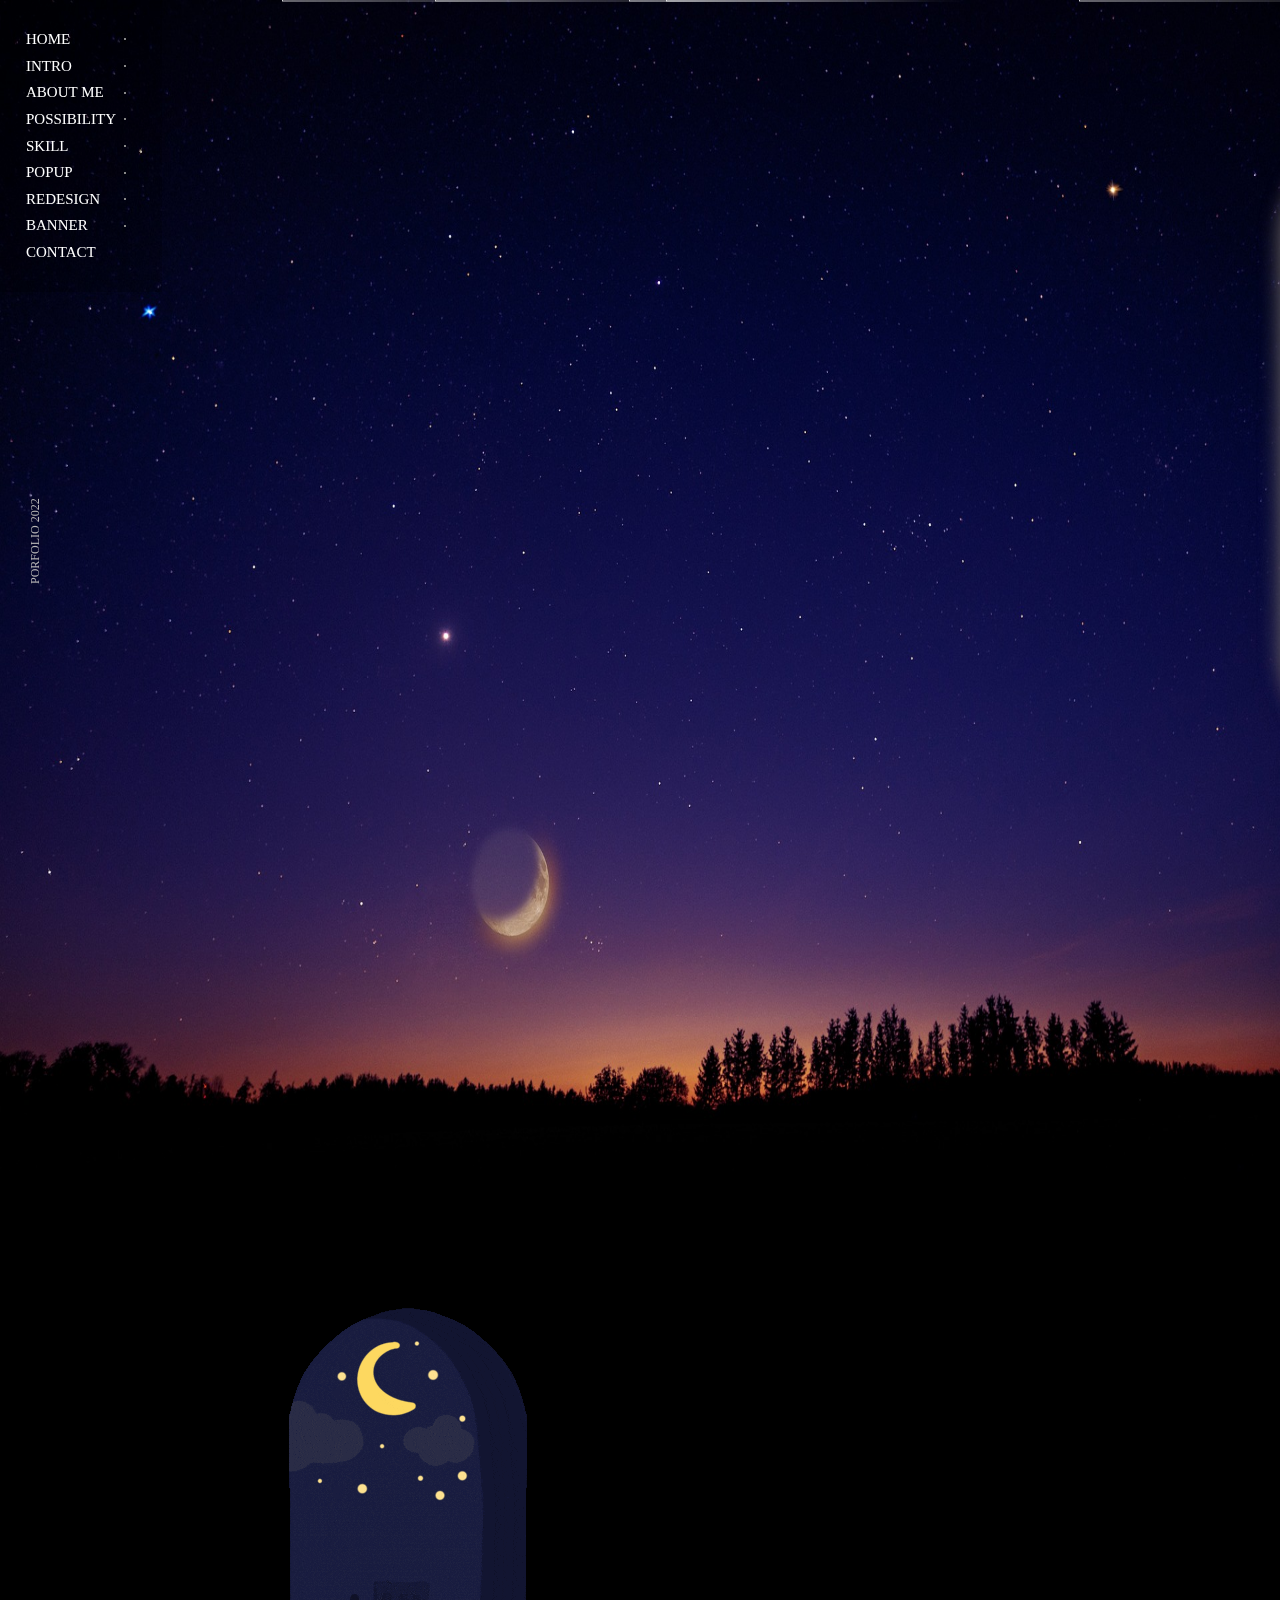
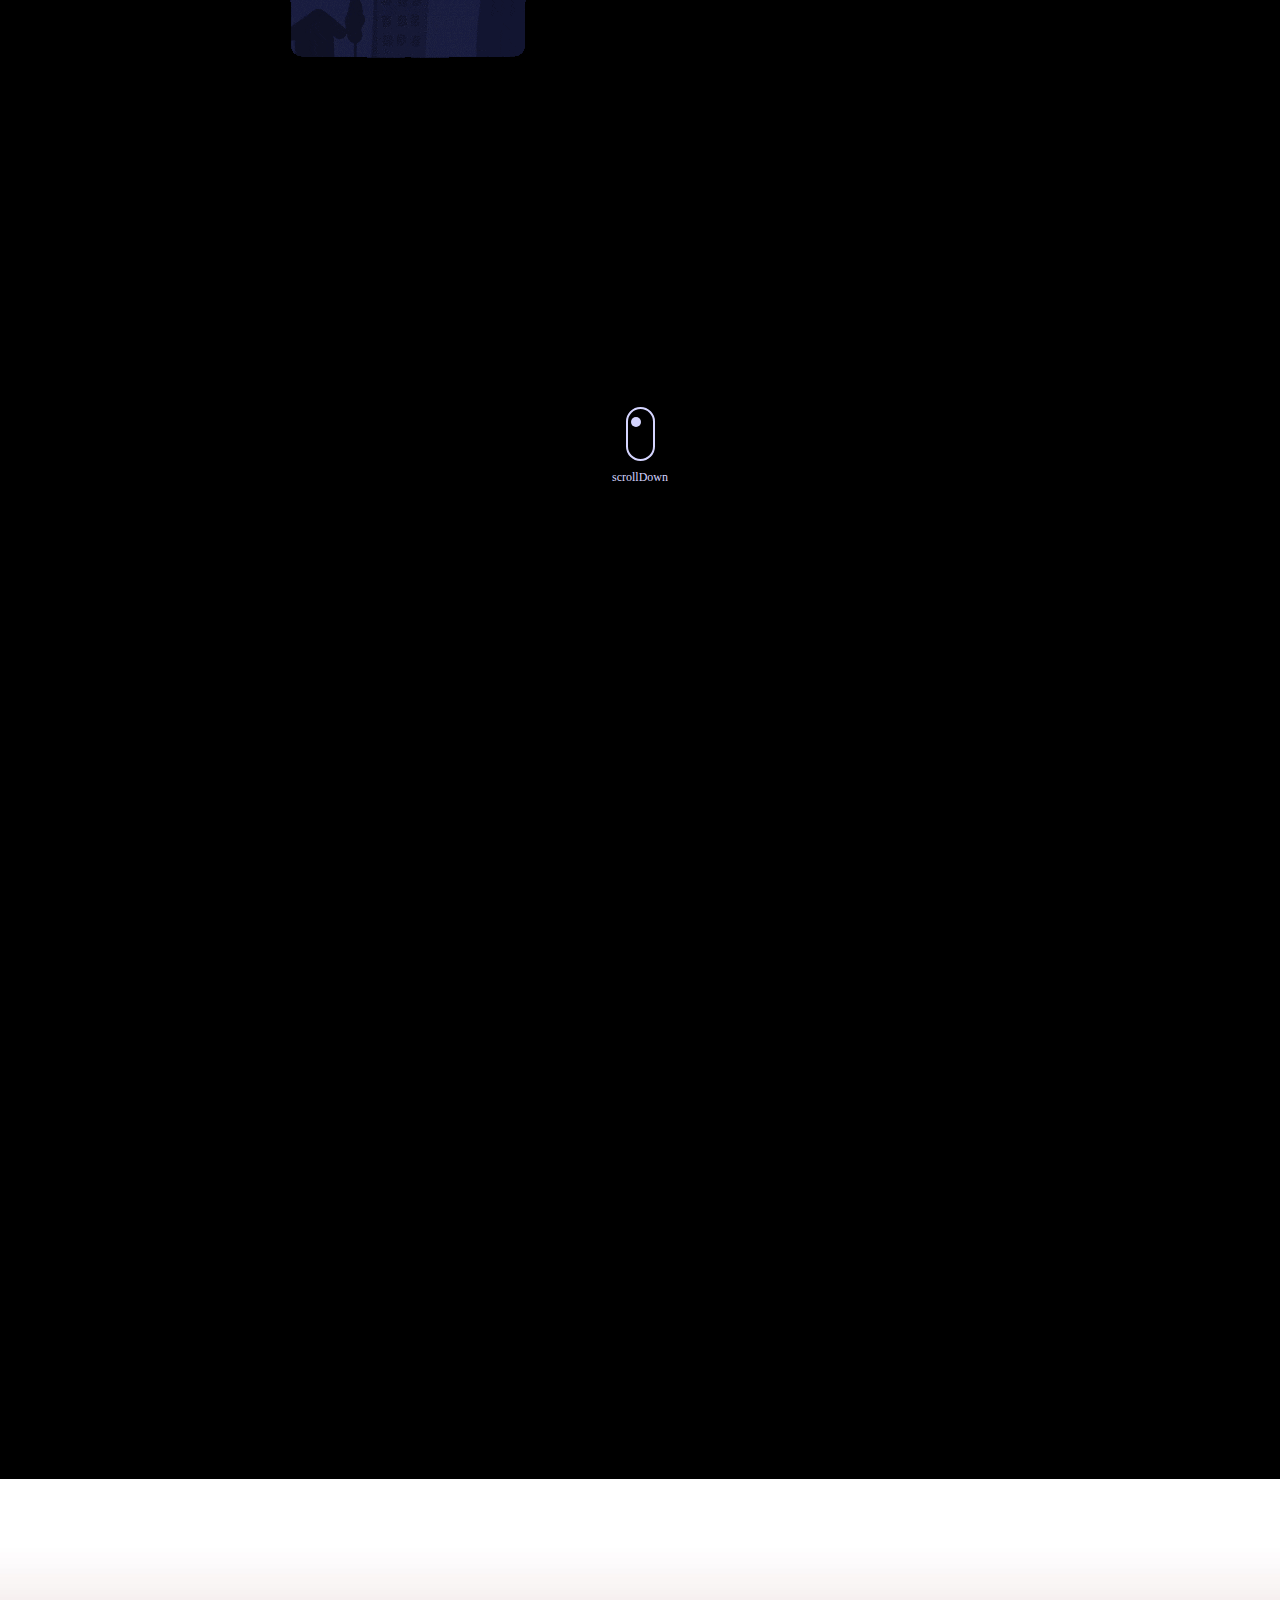
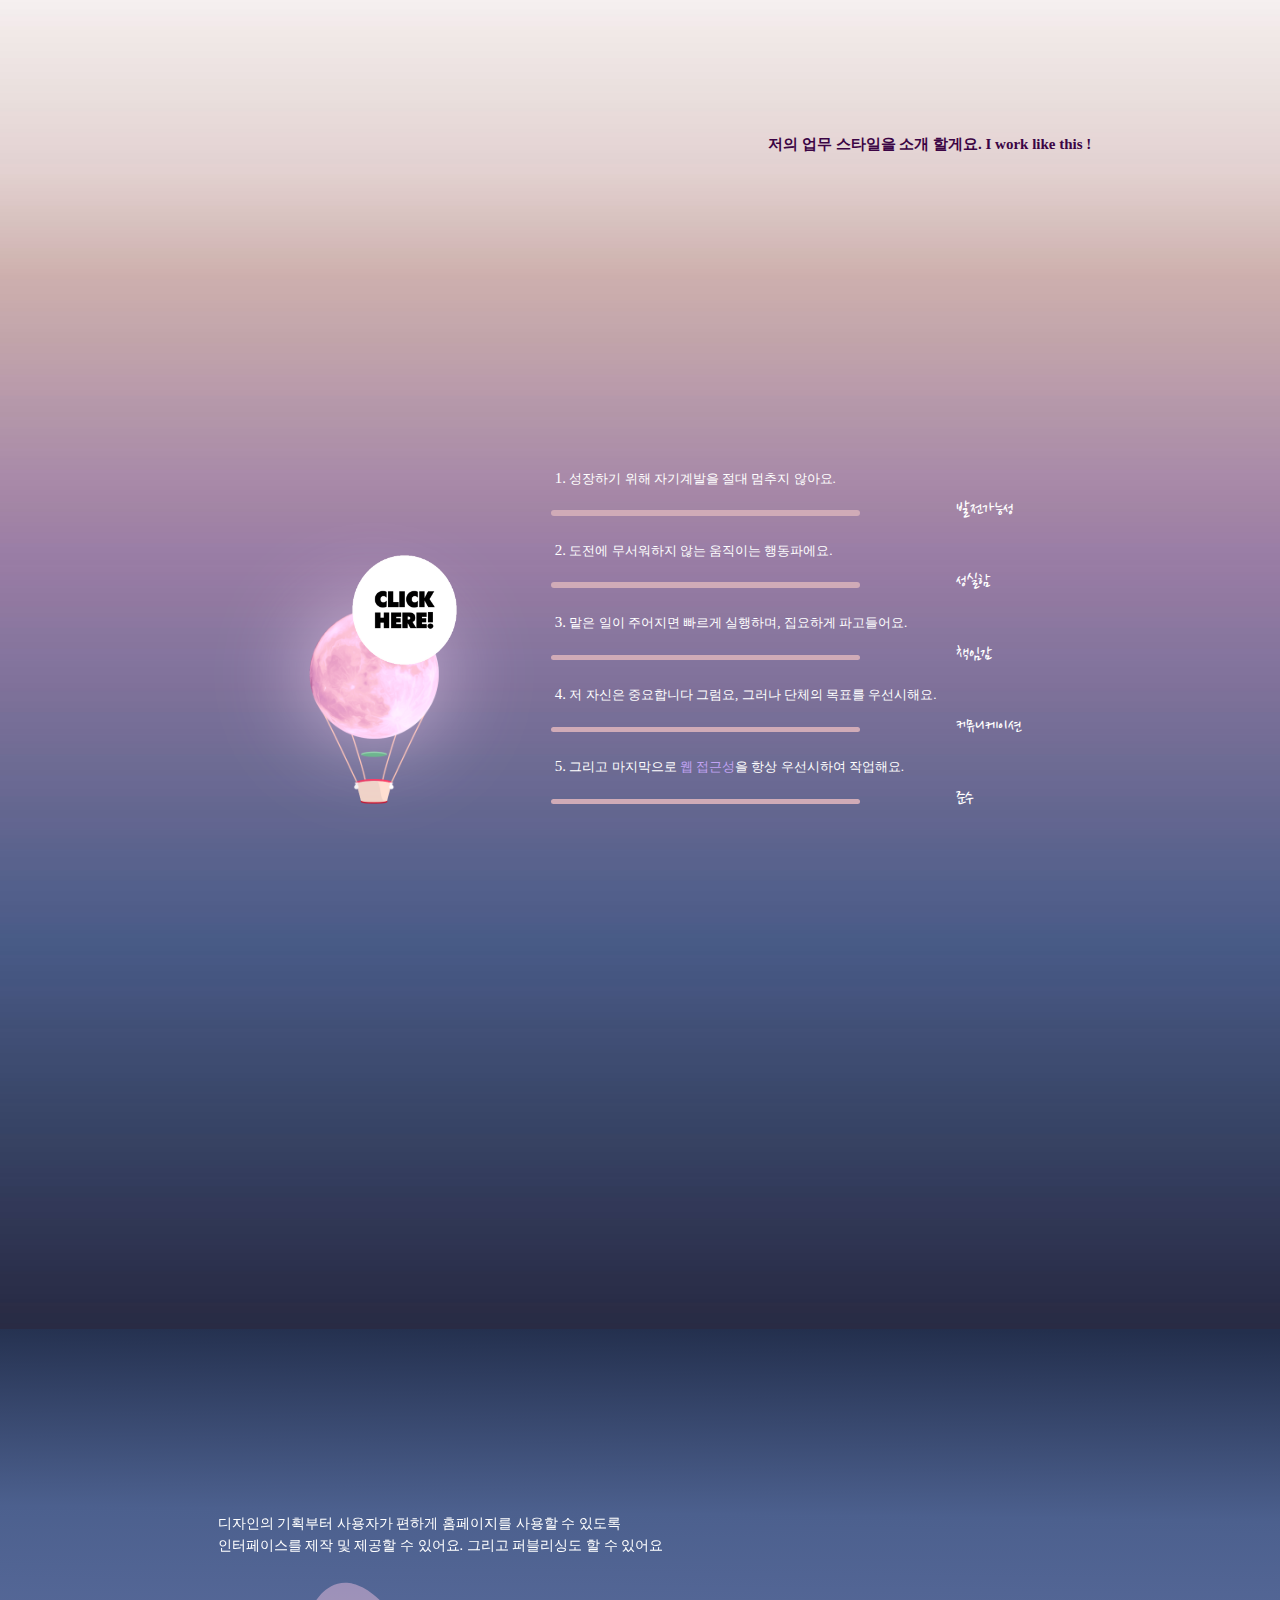
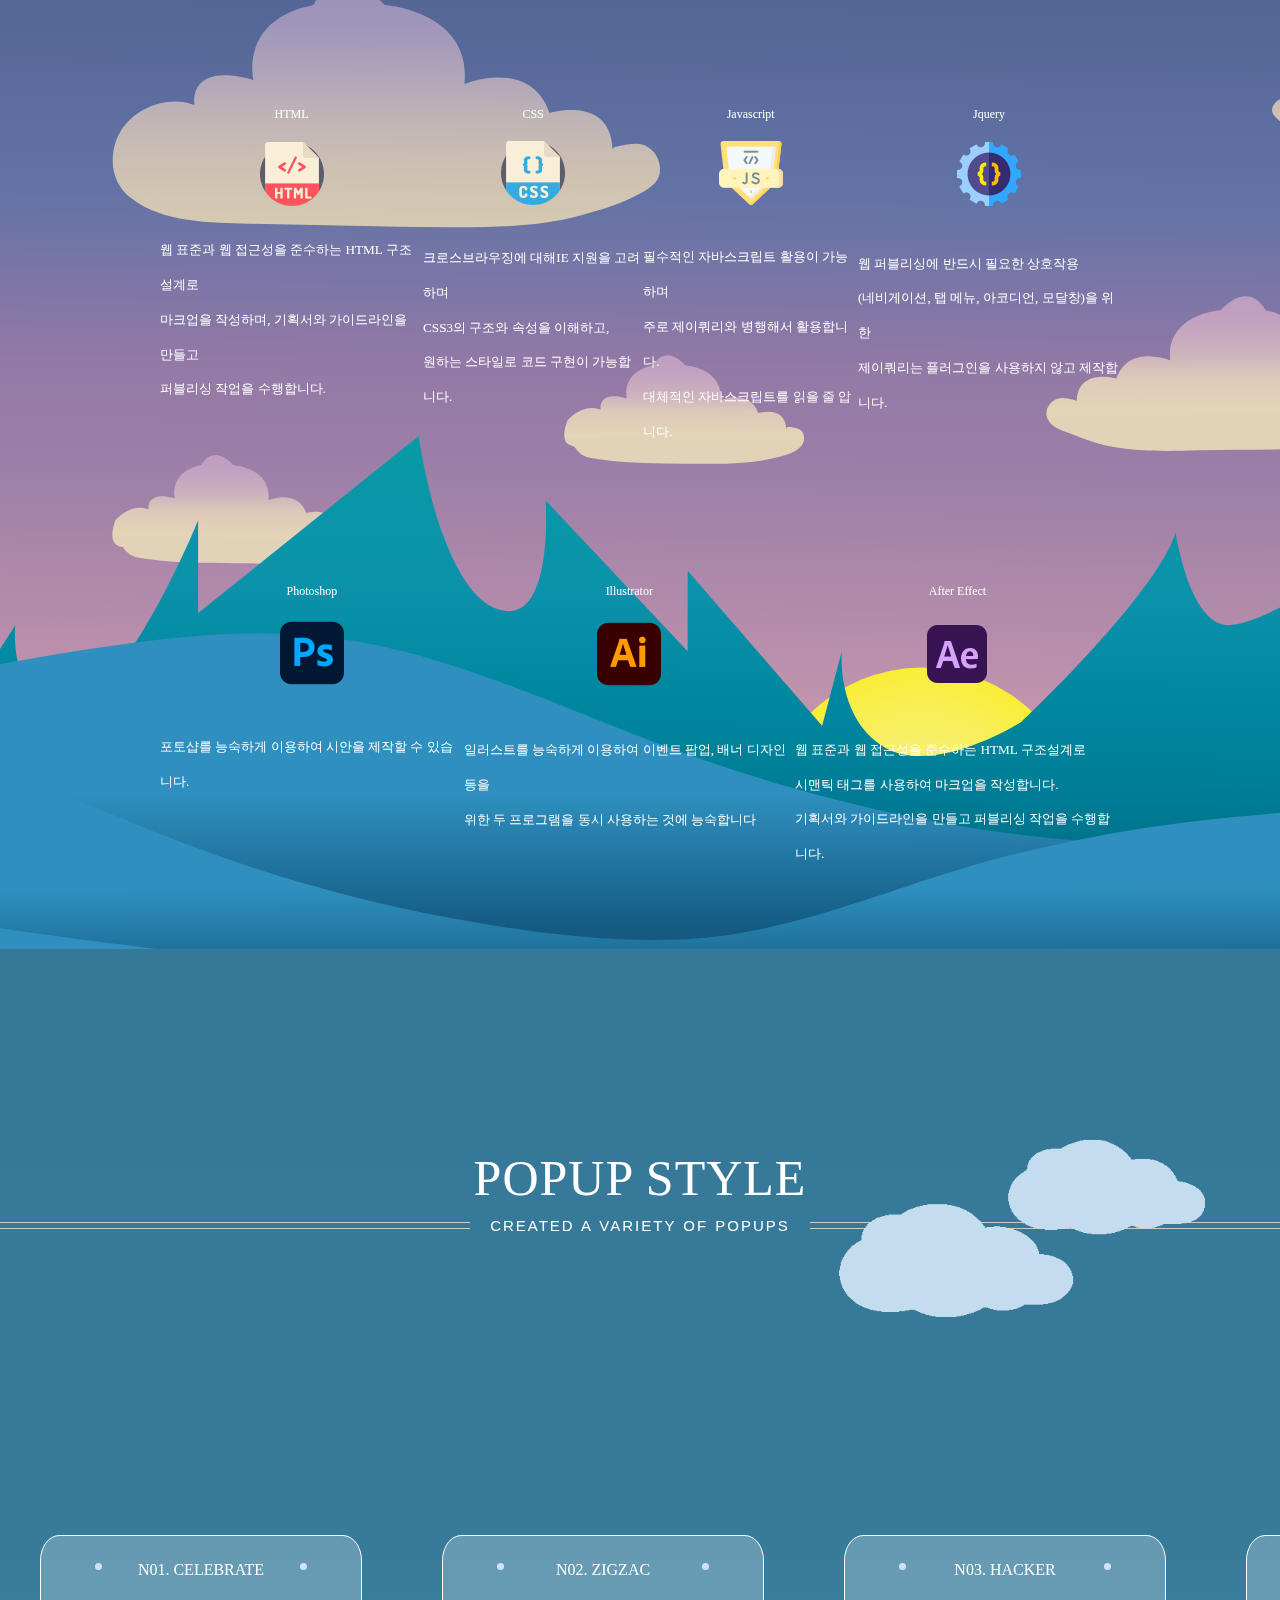
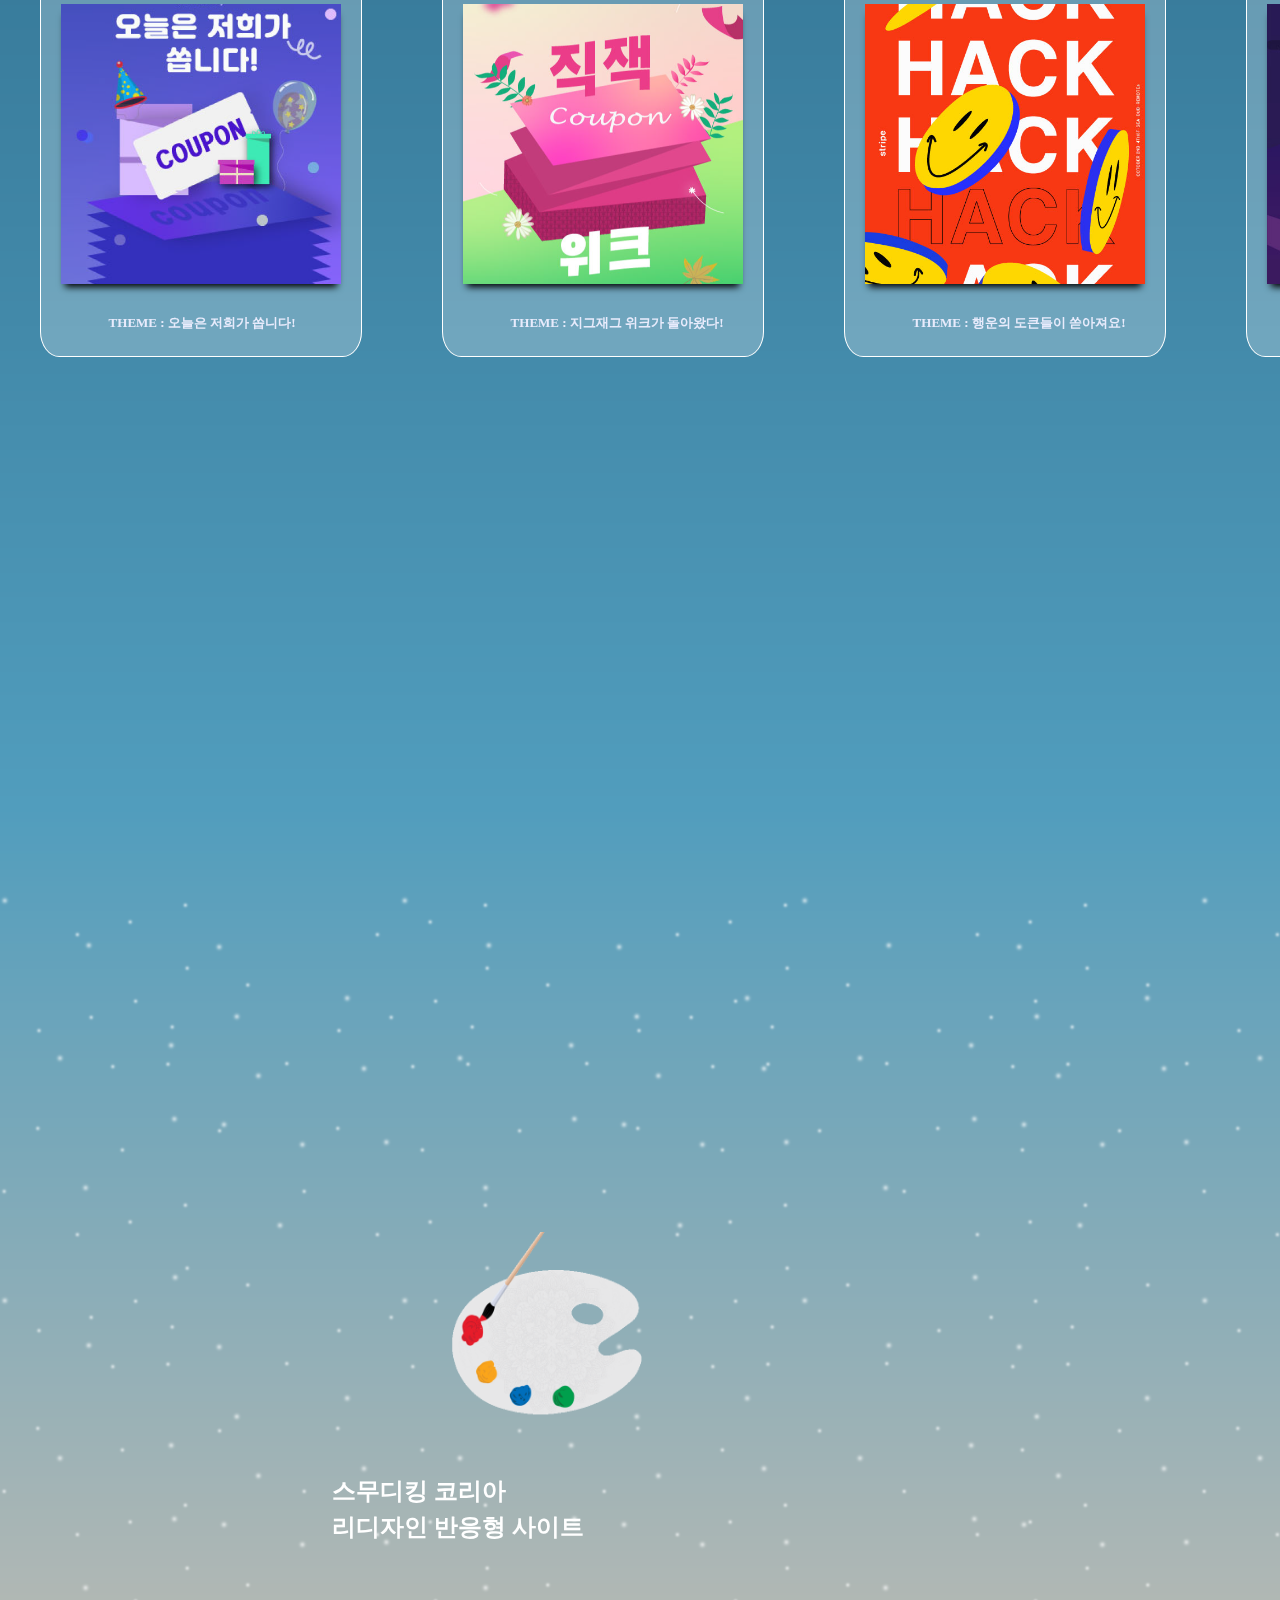
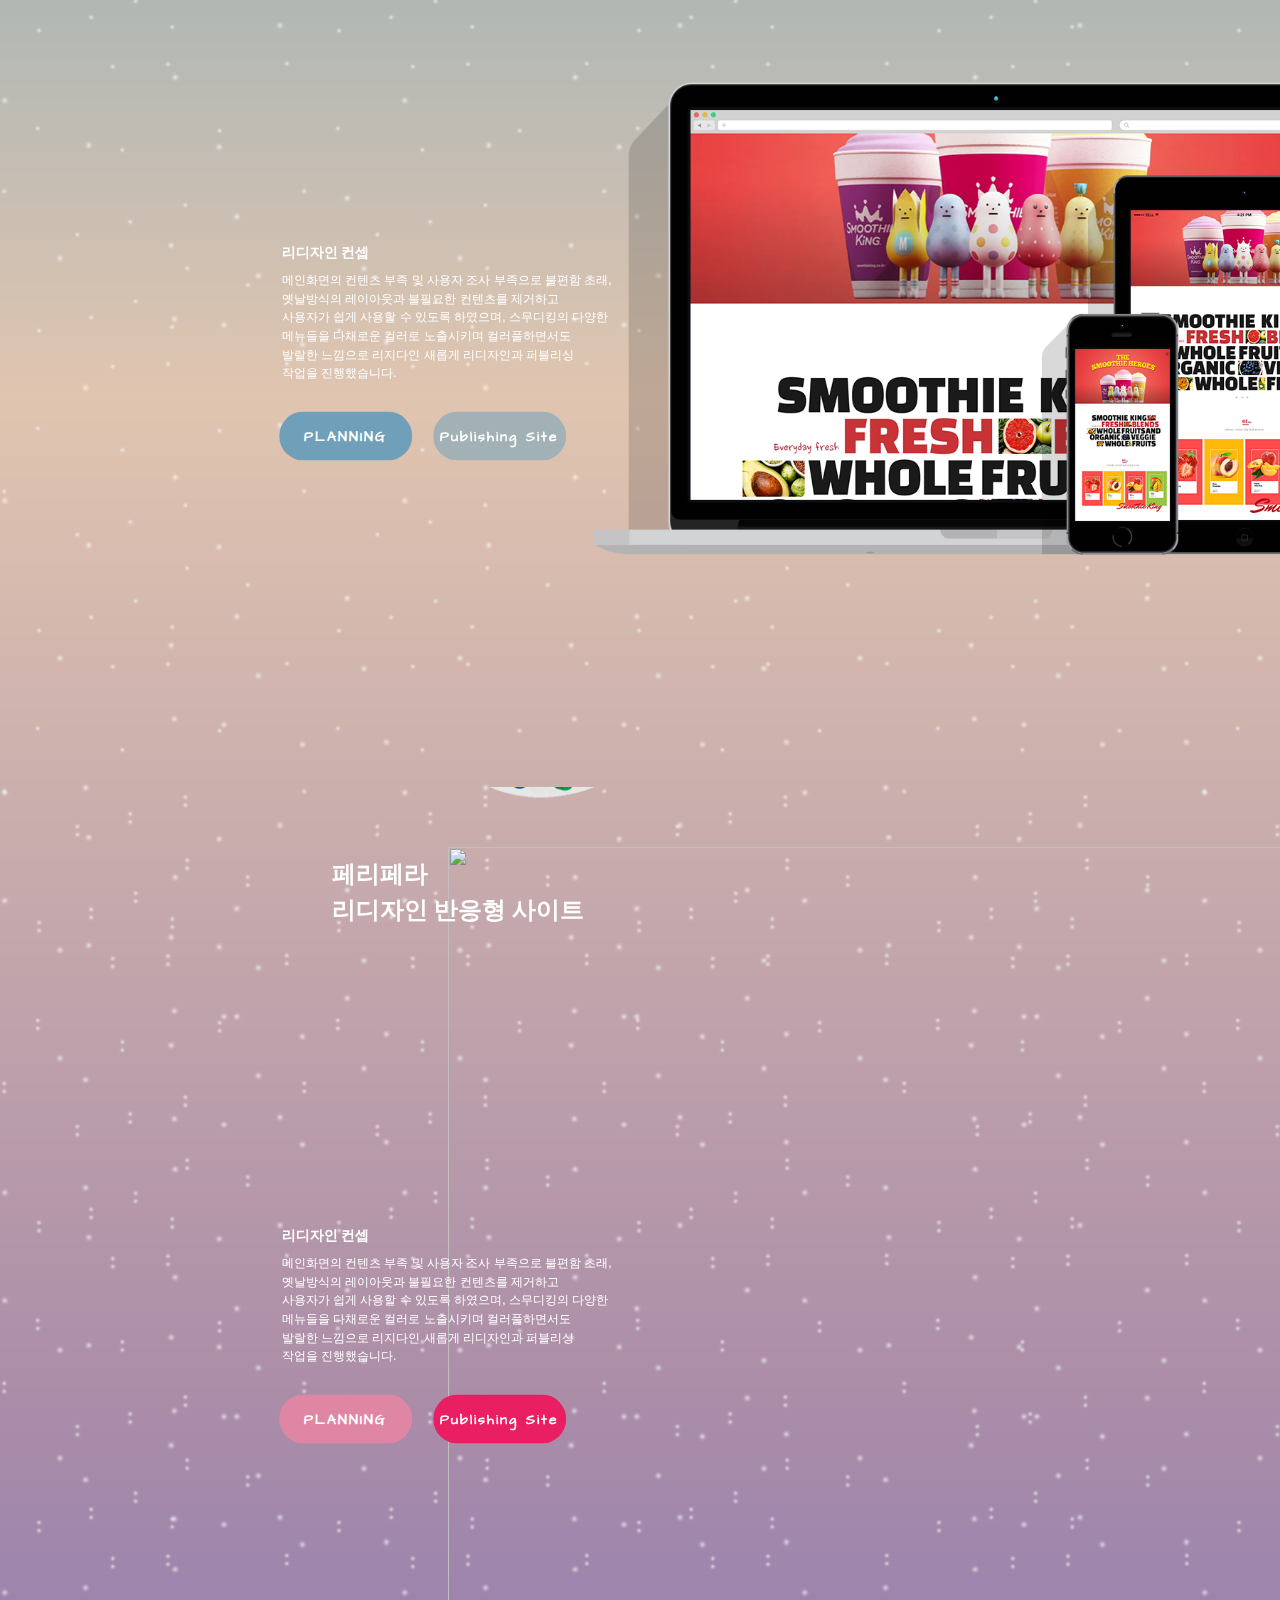
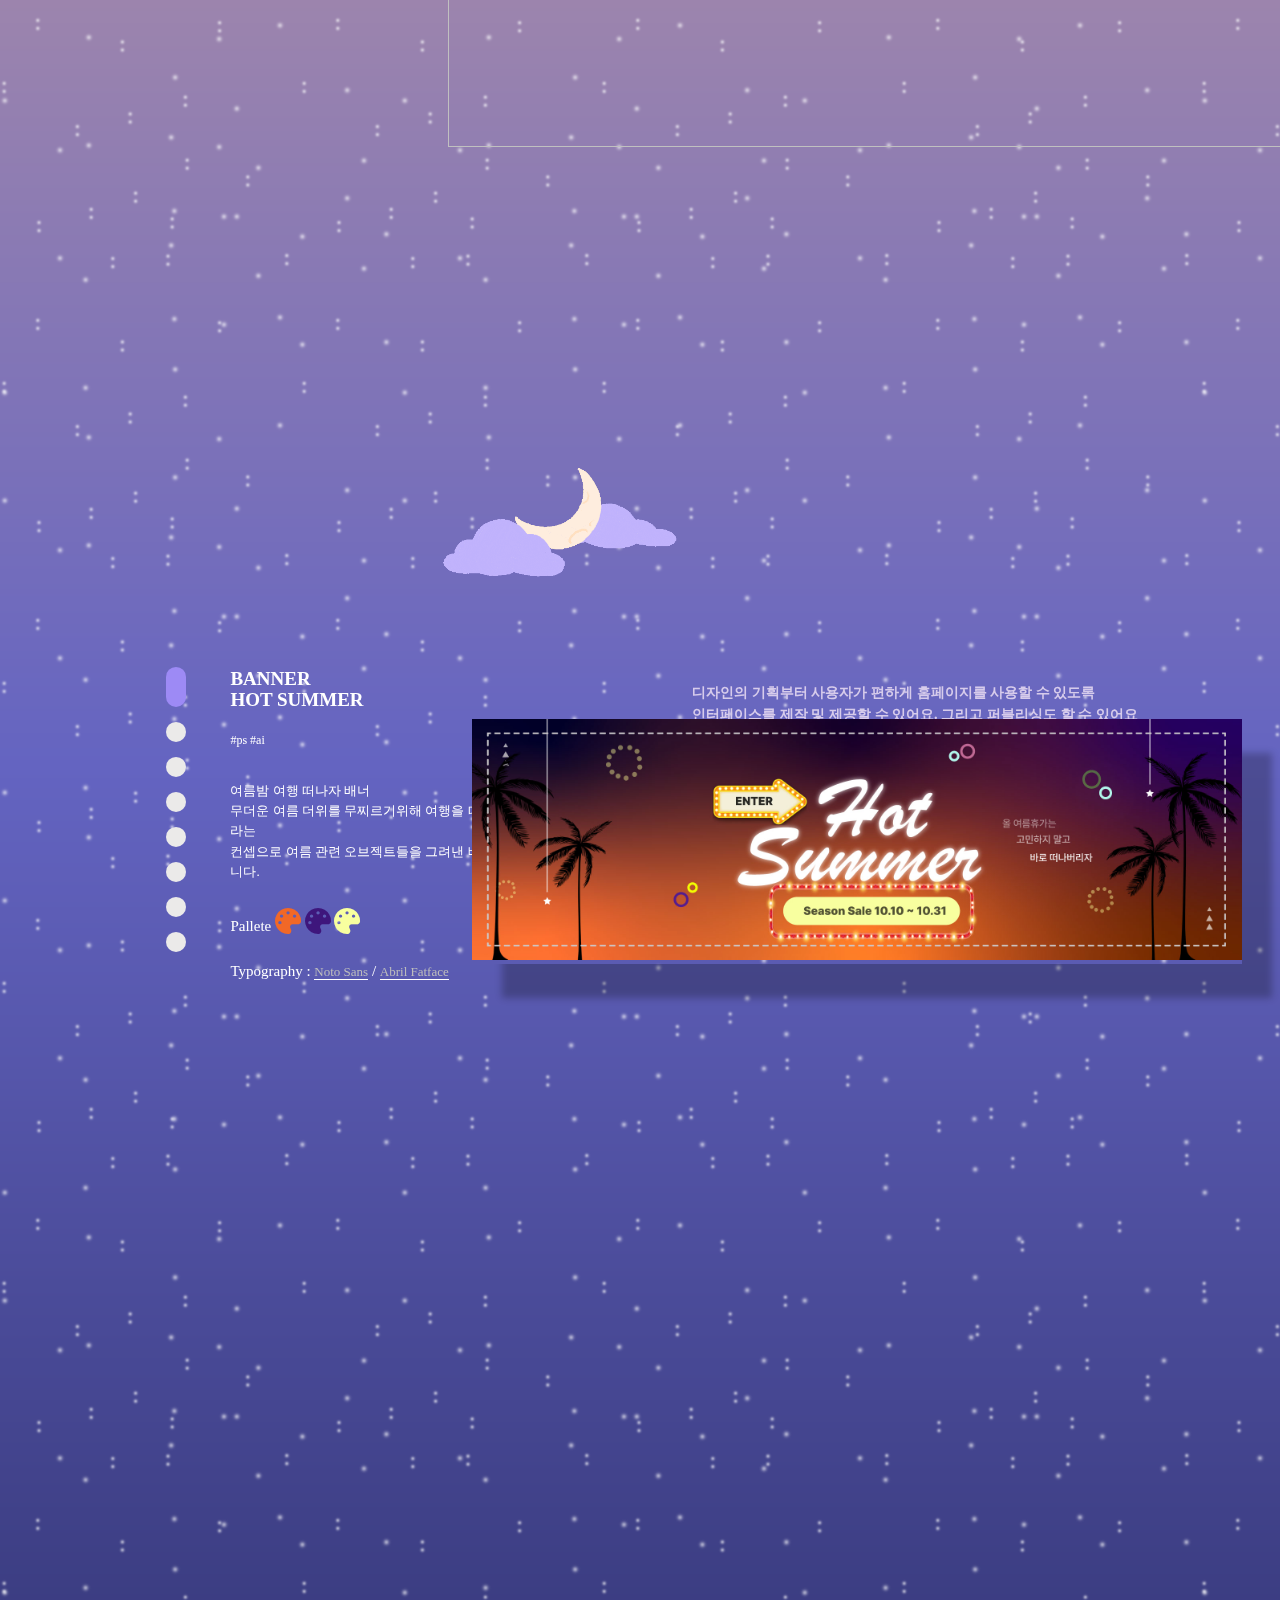
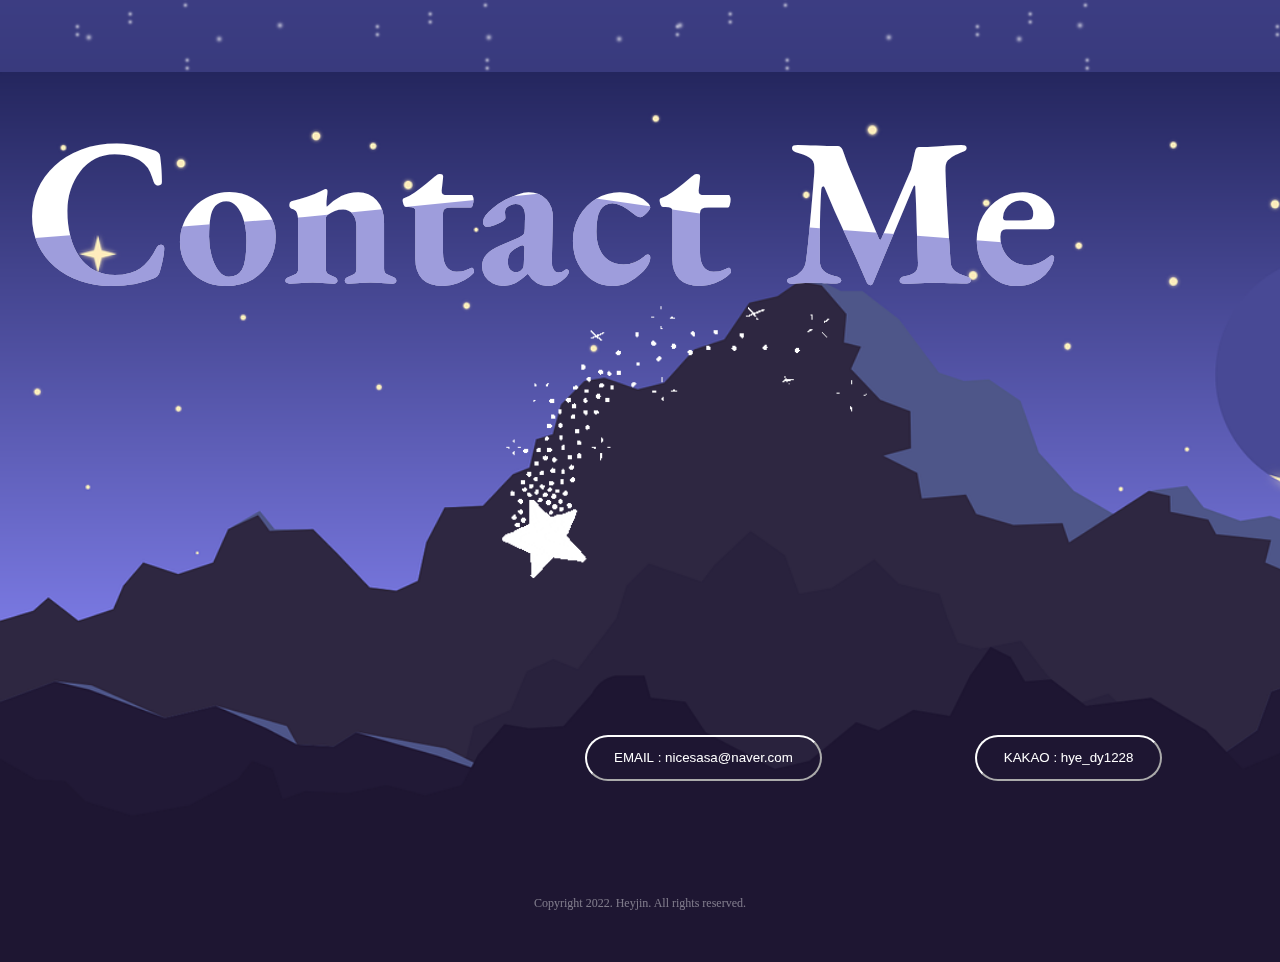
==== commit de2159e7: "Add files via upload" ====
--- a/index.html
+++ b/index.html
@@ -1,1117 +1,1117 @@
-<!DOCTYPE html>
-<html>
-  <head>
-    <meta charset="utf-8">
-    <meta name="viewport" content="width=device-width,initial-scale=1.0,minimum-scale=1,maximum-scale=1">
-    <title>장혜진의 포토폴리오</title>
-    <link rel="stylesheet" href="./css/potofolio.css">
-    <link rel="stylesheet" href="./css/mo_portfolio.css">
-    <link rel="stylesheet" href="./css/reset.css">
-    <link rel="stylesheet" href="./css/font.css">
-    <link rel="stylesheet" href="./fontw/css/all.min.css">
-    <script src="https://code.jquery.com/jquery-3.6.1.min.js"></script>
-    <script src="./js/portfolio.js"></script>
-    <link rel="preconnect" href="https://fonts.googleapis.com">
-    <link rel="preconnect" href="https://fonts.gstatic.com" crossorigin>
-    <link href="https://fonts.googleapis.com/css2?family=Noto+Sans+KR:wght@100;300;400;500;700;900&display=swap" rel="stylesheet">
-    <link rel="preconnect" href="https://fonts.googleapis.com">
-    <link rel="preconnect" href="https://fonts.gstatic.com" crossorigin>
-    <link href="https://fonts.googleapis.com/css2?family=Abril+Fatface&display=swap" rel="stylesheet">
-    <link rel="preconnect" href="https://fonts.googleapis.com">
-    <link rel="preconnect" href="https://fonts.googleapis.com">
-    <link rel="preconnect" href="https://fonts.gstatic.com" crossorigin>
-    <link href="https://fonts.googleapis.com/css2?family=East+Sea+Dokdo&display=swap" rel="stylesheet">
-    <link rel="preconnect" href="https://fonts.googleapis.com">
-    <link rel="preconnect" href="https://fonts.gstatic.com" crossorigin>
-    <link href="https://fonts.googleapis.com/css2?family=Yeon+Sung&display=swap" rel="stylesheet">
-    <link rel="preconnect" href="https://fonts.googleapis.com">
-    <link rel="preconnect" href="https://fonts.gstatic.com" crossorigin>
-    <link href="https://fonts.googleapis.com/css2?family=Stylish&display=swap" rel="stylesheet">
-    <link rel="preconnect" href="https://fonts.googleapis.com">
-    <link rel="preconnect" href="https://fonts.gstatic.com" crossorigin>
-    <link href="https://fonts.googleapis.com/css2?family=Architects+Daughter&display=swap" rel="stylesheet">
-    <link rel="preconnect" href="https://fonts.googleapis.com">
-    <link rel="preconnect" href="https://fonts.gstatic.com" crossorigin>
-    <link href="https://fonts.googleapis.com/css2?family=Nanum+Pen+Script&display=swap" rel="stylesheet">
-    <link rel="preconnect" href="https://fonts.googleapis.com">
-    <link rel="preconnect" href="https://fonts.gstatic.com" crossorigin>
-    <link href="https://fonts.googleapis.com/css2?family=Cinzel:wght@400;500&display=swap" rel="stylesheet">
-    <link rel="preconnect" href="https://fonts.googleapis.com">
-    <link rel="preconnect" href="https://fonts.gstatic.com" crossorigin>
-    <link href="https://fonts.googleapis.com/css2?family=EB+Garamond:ital,wght@0,400;0,500;0,600;0,700;0,800;1,400;1,500;1,600;1,700;1,800&display=swap" rel="stylesheet">
-    <link rel="preconnect" href="https://fonts.googleapis.com">
-    <link rel="preconnect" href="https://fonts.gstatic.com" crossorigin>
-    <link href="https://fonts.googleapis.com/css2?family=Cormorant+Garamond:ital,wght@0,300;0,400;0,500;0,600;0,700;1,300;1,400;1,500;1,600;1,700&family=EB+Garamond:ital,wght@0,400;0,500;0,600;0,700;0,800;1,400;1,500;1,600;1,700;1,800&display=swap" rel="stylesheet">
-    <link rel="preconnect" href="https://fonts.googleapis.com">
-    <link rel="preconnect" href="https://fonts.gstatic.com" crossorigin>
-    <link href="https://fonts.googleapis.com/css2?family=Do+Hyeon&display=swap" rel="stylesheet">
-  </head>
-  <body>
-    <div class="cursor1">
-      <i class="fa-solid fa-star-and-crescent"></i>
-    </div>
-    <div class="all">
-      <header id="home">
-        <div class="cover"></div>
-        <nav >
-          <ul class="topMenu">
-            <li><a href="#home">HOME</a></li>
-            <li><a href="#intro">INTRO</a></li>
-            <li><a href="#about">ABOUT ME</a></li>
-            <li><a href="#possibility">POSSIBILITY</a></li>
-            <li><a href="#skill">SKILL</a></li>
-            <li><a href="#popup">POPUP</a></li>
-            <li><a href="#renewal">REDESIGN</a></li>
-            <li><a href="#banner">BANNER</a></li>
-            <li><a href="#contact">CONTACT</a></li>
-          </ul>
-      </nav>
-      <div class="wrap">
-        <div id="HOME"></div>
-        <div id="INTRO"></div>
-        <div id="ABOUT ME"></div>
-        <div id="SKILL"></div>
-        <div id="RENEWAL"></div>
-        <div id="BANNER"></div>
-        <div id="POPUP"></div>
-        <div id="CONTACT"></div>
-      </div>
-      </header>
-      <div class="intro">
-        <figure>
-          <figcaption class="banTitleLeft">PORFOLIO 2022</figcaption>
-          <img src="./img/heaven-g9451eeeaf_1920.jpg" alt="">
-        </figure>
-          <h1>
-            <span class="a">Web publisher <i>장혜진</i></span>
-            <b>D</b>
-            <b>e</b>
-            <b>s</b>
-            <b>i</b>
-            <b>g</b>
-            <b>n</b>
-            <br>
-            <b>M</b>
-            <b>e</b>
-            <b>s</b>
-            <b>s</b>
-            <b>a</b>
-            <b>g</b>
-            <b>e</b>
-            <br>
-        </h1>
-       </div>
-      <div class="contents">
-        <div class="first">
-          <section class="history">
-            <div class="stars">
-              <span class="star"></span>
-              <span class="star"></span>
-              <span class="star"></span>
-              <span class="star"></span>
-              <span class="star"></span>
-              <span class="star"></span>
-            </div>
-            <div class="detail">
-              <div class="story1">
-                <a class="b" id="intro"> Intro </a>
-                <p class="a">디자인은 강력하며 세상에 영향을 줄 수 있는 <br> <b>다양한 메시지</b>를 담고있습니다.
-                <br>그런 디자인을 사랑하고, 무궁무진한 아이디어와 <br> 다양한 시도를 하는 웹 퍼블리셔가 되겠습니다.
-                <br>탄탄한 퍼블리싱에 감각적인 UI를 그려냅니다. <br> <b>저만이 가진 메세지</b>로최선을 찾아 행동합니다.<br>
-                지금까지 배워온 경험을 토대로 저를 나아가게 하고 싶습니다.
-                </p>
-              </div>
-            </div>
-            <div class="field">
-              <div class="mouse"></div>
-              <p>scrollDown</p>
-            </div>
-          </section>
-        </div>
-        <section class="profile">
-          <div class="profileCover" ></div>
-            <div class="story2">
-              <i class="b" id="about">About Me </i>
-              <figure class="imgFrame">
-              <img src="./img/giphy.gif" alt="프로필사진">
-              </figure>
-              <div class="myname">
-                <div class="introduce2">
-                  <p class="a"><b>반갑습니다!<br>호기심 많은 신입 웹 퍼블리셔 장혜진입니다.</b><br>
-                  <br>디자인과 퍼블리싱이 좋아 기획자의 길을 걷다 웹퍼블리셔로서<br> 과감하고 용기 있게 나아가려합니다.<br>
-                  꼼꼼한 기획자의 정신으로 끈기 있게 최상으로 만족 시킬 수 있도록
-                  결과물을 만들어내겠습니다.</p>
-                  <div class="education">
-                    <div class="edu1">
-                    <h6 class="b"> EDUCATION</h6>
-                    <p>동덕여자대학교 졸업</p>
-                    <p>UI/UX 반응형 웹퍼블리셔 수료</p>
-                    <p>마케팅 전략기획 수료</p>
-                    <p>광고콘텐츠제작 영상편집 수료</p>
-                    </div>
-                    <div class="edu2">
-                    <h6 class="b">   CERTIFICATION </h6>
-                    <p>TOIEC SPEAKING 7급</p>
-                    <p>TOIEC 920점</p>
-                    <p>웹디자인 기능사 예정</p>
-                    <p>GTQ 1급 예정</p>
-                    </div>
-                </div>
-              </div>
-            </div>
-        </section>
-        <div class="textNo1">
-          <b class="b" id="possibility">Possibility</b>
-          <p>저의 업무 스타일을 소개 할게요. I work like this !</p>
-        </div>
-        <div class="progressContent">
-          <img src="./img/moon_4.png" alt="moonpic">
-          <div class="aboutwork">
-              <button class="btn_pro">
-              <img src="./img/giphy (4).gif" alt="">
-            </button>
-            <ol class="title88List ">
-              <li><span>1.</span> 성장하기 위해 자기계발을 절대 멈추지 않아요. </li>
-              <div class="progress">
-                <div class="bar ko">
-                  <span>발전가능성</span>
-                  <p class="sense">"성실하게 맡은 바 임무를 해낼 수 있어요."</p>
-                </div>
-              </div>
-              <li><span>2.</span> 도전에 무서워하지 않는 움직이는 행동파에요. </li>
-              <div class="progress">
-                <div class="bar en">
-                  <span>성실함</span>
-                  <p>"꼼꼼하고 끈기있게 임무를 해낼 수 있습니다."</p>
-                </div>
-              </div>
-              <li><span>3.</span> 맡은 일이 주어지면 빠르게 실행하며, 집요하게 파고들어요.</li>
-              <div class="progress">
-                <div class="bar math">
-                  <span>책임감</span>
-                  <p>"샘솟는 아이디어로 창의적인 임무를 해낼 수 있어요."</p>
-                </div>
-              </div>
-              <li><span>4.</span> 저 자신은 중요합니다 그럼요, 그러나 단체의 목표를 우선시해요. </li>
-              <div class="progress">
-                <div class="bar comuni">
-                  <span>커뮤니케이션</span>
-                  <p>"함께 일하고 싶은 동료로  소통의 왕이에요."</p>
-                </div>
-              </div>
-              <li><span>5.</span> 그리고 마지막으로 <b>웹 접근성</b>을 항상 우선시하여 작업해요. </li>
-              <div class="progress">
-                <div class="bar web">
-                  <span>준수</span>
-                  <p>"항시 웹접근성을 지키는 웹퍼블리셔가 될거에요."</p>
-                </div>
-              </div>
-            </ol>
-          </div>
-        </div>
-        <div class="textNo2">
-          <b class="b" id="skill">Skills</b>
-          <p class="skillText">디자인의 기획부터 사용자가 편하게 홈페이지를 사용할 수 있도록 <br>인터페이스를 제작 및 제공할 수 있어요. 그리고 퍼블리싱도 할 수 있어요</p>
-        </div>
-        <div class="skillCon">
-          <div class="skillBG">
-            <svg viewBox="0 0 1903 1444" id="skillBG">
-            <linearGradient id="SVGID_1_" gradientUnits="userSpaceOnUse" x1="942.4652" y1="1455.6069" x2="960.5348" y2="-11.607">
-            	<stop  offset="0" style="stop-color:#E0C3B1"/>
-            	<stop  offset="0.238" style="stop-color:#D09DAF"/>
-            	<stop  offset="0.3289" style="stop-color:#C194AD"/>
-            	<stop  offset="0.3599" style="stop-color:#B98FAC"/>
-            	<stop  offset="0.4822" style="stop-color:#9D7FA8"/>
-            	<stop  offset="0.5535" style="stop-color:#9379A6"/>
-            	<stop  offset="0.6711" style="stop-color:#6373A6"/>
-            	<stop  offset="0.8636" style="stop-color:#4C608E"/>
-            	<stop  offset="0.992" style="stop-color:#232F4D"/>
-            </linearGradient>
-            <rect class="st0" width="1903" height="1444"/>
-            <radialGradient id="SVGID_2_" cx="922" cy="939.5" r="159.5" gradientUnits="userSpaceOnUse">
-            	<stop  offset="0" style="stop-color:#F5F2A1"/>
-            	<stop  offset="0.4412" style="stop-color:#F6F072"/>
-            	<stop  offset="0.7567" style="stop-color:#F8EF55"/>
-            	<stop  offset="0.992" style="stop-color:#F9ED37"/>
-            </radialGradient>
-            <circle class="st1" cx="922" cy="939.5" r="159.5"/>
-            <linearGradient id="SVGID_3_" gradientUnits="userSpaceOnUse" x1="385.953" y1="497.8067" x2="387.5508" y2="254.0553">
-            	<stop  offset="0" style="stop-color:#D7CAB1"/>
-            	<stop  offset="0.2433" style="stop-color:#CDC0B3"/>
-            	<stop  offset="0.4679" style="stop-color:#BDB3B6"/>
-            	<stop  offset="0.5161" style="stop-color:#B8AEB7"/>
-            	<stop  offset="0.7139" style="stop-color:#A89EBA"/>
-            	<stop  offset="0.8448" style="stop-color:#A095B9"/>
-            	<stop  offset="1" style="stop-color:#9C90B9"/>
-            </linearGradient>
-            <path class="st2" d="M120.85,401.85c14.63-23.5,47.33-35.88,73.65-25.85c0,0-8-44,59-25c0,0-15-60,60-75c0,0,23.61-50,71.3,0
-            	c0,0,86.7,6,79.7,79c0,0,66-27,85,29c0,0,60.99-18,63,35.99c-0.13-3.38,22.59-5.5,24.83-5.32c13.3,1.12,22.36,12.03,22.68,25.12
-            	c0.31,12.48-8.47,18.21-18.44,23.91c-18.81,10.75-40.5,17.13-61.33,22.72c-42.71,11.47-87.4,11.98-131.33,11.78
-            	c-66.7-0.3-133.37-2.05-200.05-3.45c-37.74-0.8-86.67-1.06-117.86-25.64c-16.65-13.12-21.45-32.43-16.39-52.66
-            	C115.92,411.23,118.06,406.34,120.85,401.85z"/>
-            <linearGradient id="SVGID_4_" gradientUnits="userSpaceOnUse" x1="1211.1647" y1="410.8902" x2="1211.9635" y2="289.028" gradientTransform="matrix(-1 0 0 1 2620.5229 0)">
-            	<stop  offset="0" style="stop-color:#D7CAB1"/>
-            	<stop  offset="0.2433" style="stop-color:#CDC0B3"/>
-            	<stop  offset="0.4679" style="stop-color:#BDB3B6"/>
-            	<stop  offset="0.5161" style="stop-color:#B8AEB7"/>
-            	<stop  offset="0.7139" style="stop-color:#A89EBA"/>
-            	<stop  offset="0.8448" style="stop-color:#A095B9"/>
-            	<stop  offset="1" style="stop-color:#9C90B9"/>
-            </linearGradient>
-            <path class="st3" d="M1542.66,362.18c-7.43-11.55-25.17-17.07-37.74-12.28c0,0,3.99-21.96-29.45-12.48c0,0,7.49-29.95-29.95-37.44
-            	c0,0-11.78-24.96-35.59,0c0,0-43.27,2.99-39.78,39.43c0,0-32.94-13.48-42.43,14.47c0,0-30.45-8.98-31.45,17.97
-            	c0.06-1.63-11-2.72-12.08-2.67c-7.89,0.38-15.87,10.3-10.12,17.38c9.2,11.32,24.66,15.19,38.18,18.51
-            	c21.74,5.34,44.05,6.06,66.33,6.01c22.85-0.06,46.25-0.71,69.3-1.11c23.44-0.41,49.31,2.38,71.51-6.85
-            	C1534.74,396.74,1554.21,380.13,1542.66,362.18z"/>
-            <linearGradient id="SVGID_5_" gradientUnits="userSpaceOnUse" x1="1617.6127" y1="337.9233" x2="1618.6096" y2="185.8283">
-            	<stop  offset="0" style="stop-color:#D7CAB1"/>
-            	<stop  offset="0.2433" style="stop-color:#CDC0B3"/>
-            	<stop  offset="0.4679" style="stop-color:#BDB3B6"/>
-            	<stop  offset="0.5161" style="stop-color:#B8AEB7"/>
-            	<stop  offset="0.7139" style="stop-color:#A89EBA"/>
-            	<stop  offset="0.8448" style="stop-color:#A095B9"/>
-            	<stop  offset="1" style="stop-color:#9C90B9"/>
-            </linearGradient>
-            <path class="st4" d="M1451.7,277.4c0.22-0.33,0.45-0.65,0.69-0.97c10.1-13.39,30.14-20.68,45.92-14.67c0,0-4.98-27.4,36.74-15.57
-            	c0,0-9.34-37.36,37.36-46.7c0,0,14.7-31.14,44.4,0c0,0,53.99,3.74,49.63,49.2c0,0,41.1-16.81,52.93,18.06
-            	c0,0,37.98-11.21,39.23,22.41c-0.08-2.04,13.74-3.4,15.13-3.33c8.53,0.47,16.42,8.95,14.72,17.7
-            	c-1.98,10.17-14.24,13.93-22.59,17.15c-12.44,4.8-24.5,9.62-37.63,12.34c-32.7,6.79-66.29,5.33-99.45,4.4
-            	c-33.44-0.93-66.86-0.7-100.25-3.03c-22.13-1.55-52.45-0.74-70.18-16.29C1447.22,308.37,1443.06,290.01,1451.7,277.4z"/>
-            <linearGradient id="SVGID_6_" gradientUnits="userSpaceOnUse" x1="233.7346" y1="834.4758" x2="234.4441" y2="726.2444">
-            	<stop  offset="0.238" style="stop-color:#E2D3B8"/>
-            	<stop  offset="0.2433" style="stop-color:#E4D5B7"/>
-            	<stop  offset="0.4786" style="stop-color:#DDC9B9"/>
-            	<stop  offset="0.5976" style="stop-color:#D1B7BC"/>
-            	<stop  offset="0.7139" style="stop-color:#C8ABBF"/>
-            	<stop  offset="0.8448" style="stop-color:#C1A2C1"/>
-            	<stop  offset="1" style="stop-color:#BE9DC2"/>
-            </linearGradient>
-            <path class="st5" d="M115.37,791.47c0,0,14.65-18.2,33.29-11.1c0,0-3.55-19.53,26.19-11.1c0,0-6.66-26.63,26.63-33.29
-            	c0,0,10.48-22.19,31.65,0c0,0,38.48,2.66,35.37,35.06c0,0,29.29-11.98,37.73,12.87c0,0,27.08-7.99,27.96,15.98
-            	c0,0,20.42-9.76,21.3,10.21c0.19,4.19-14.84,11.32-17.5,12.61c-27.61,13.37-59.77,12.35-89.67,11.62
-            	c-33.11-0.8-66.37,0.78-99.24-4.12c-5.94-0.89-14.06-1.47-19.29-4.76c-0.11-0.07-8.79-7.16-5.99-7.36
-            	C123.8,818.1,105.17,819.43,115.37,791.47z"/>
-            <linearGradient id="SVGID_7_" gradientUnits="userSpaceOnUse" x1="683.9583" y1="734.5788" x2="684.6672" y2="626.4275">
-            	<stop  offset="0.238" style="stop-color:#E2D3B8"/>
-            	<stop  offset="0.2433" style="stop-color:#E4D5B7"/>
-            	<stop  offset="0.4786" style="stop-color:#DDC9B9"/>
-            	<stop  offset="0.5976" style="stop-color:#D1B7BC"/>
-            	<stop  offset="0.7139" style="stop-color:#C8ABBF"/>
-            	<stop  offset="0.8448" style="stop-color:#C1A2C1"/>
-            	<stop  offset="1" style="stop-color:#BE9DC2"/>
-            </linearGradient>
-            <path class="st6" d="M567.36,691.66c0,0,14.65-18.2,33.29-11.1c0,0-3.55-19.53,26.19-11.1c0,0-6.66-26.63,26.63-33.29
-            	c0,0,10.48-22.19,31.65,0c0,0,38.48,2.66,35.37,35.06c0,0,29.29-11.98,37.73,12.87c0,0,27.07-7.99,27.96,15.96
-            	c-0.11-3.42,6.58-1.67,8.27-1.26c3.86,0.93,7.85,2.29,9.05,6.56c4.63,16.58-20.34,21.77-31.5,24.22
-            	c-21.3,4.67-43.23,5.26-64.95,5.08c-27.61-0.23-55.43,0.19-82.97-1.78c-7.69-0.55-15.37-1.34-23-2.48
-            	c-5.94-0.89-14.06-1.47-19.29-4.76c-1.91-1.23-3.64-3.13-5.18-4.77c-0.64-0.67-1.09-2.16-1.72-2.59c-4.4-2.97-8.25-1.82-10-7.76
-            	C563.08,704.46,565.28,697.35,567.36,691.66z"/>
-            <linearGradient id="SVGID_8_" gradientUnits="userSpaceOnUse" x1="1324.1061" y1="721.5707" x2="1325.1161" y2="567.4912" gradientTransform="matrix(-1 0 0 1 2543.7932 0)">
-            	<stop  offset="0.238" style="stop-color:#E2D3B8"/>
-            	<stop  offset="0.2433" style="stop-color:#E4D5B7"/>
-            	<stop  offset="0.4786" style="stop-color:#DDC9B9"/>
-            	<stop  offset="0.5976" style="stop-color:#D1B7BC"/>
-            	<stop  offset="0.7139" style="stop-color:#C8ABBF"/>
-            	<stop  offset="0.8448" style="stop-color:#C1A2C1"/>
-            	<stop  offset="1" style="stop-color:#BE9DC2"/>
-            </linearGradient>
-            <path class="st7" d="M1388.15,660.34c0,0-20.85-25.91-47.39-15.8c0,0,5.05-27.8-37.28-15.8c0,0,9.48-37.91-37.91-47.39
-            	c0,0-14.92-31.59-45.06,0c0,0-54.78,3.79-50.36,49.92c0,0-41.7-17.06-53.71,18.32c0,0-38.54-11.37-39.81,22.75
-            	c0.07-1.94-13.4-3.42-14.73-3.39c-9.56,0.16-18.3,10.54-14.73,19.93c3.45,9.06,13.69,11.99,21.88,15.12
-            	c11.77,4.51,23.37,9.52,35.72,12.27c24.9,5.55,50.6,5.92,75.99,5.49c6.04-0.1,12.07-0.26,18.11-0.4
-            	c47.13-1.14,94.48,1.11,141.28-5.87c8.46-1.26,20.01-2.09,27.46-6.77c0.16-0.1,12.51-10.2,8.53-10.48
-            	C1376.15,698.25,1402.68,700.14,1388.15,660.34z"/>
-            <linearGradient id="SVGID_9_" gradientUnits="userSpaceOnUse" x1="1530.962" y1="621.672" x2="1531.6715" y2="513.4406">
-            	<stop  offset="0.238" style="stop-color:#E2D3B8"/>
-            	<stop  offset="0.2433" style="stop-color:#E4D5B7"/>
-            	<stop  offset="0.4786" style="stop-color:#DDC9B9"/>
-            	<stop  offset="0.5976" style="stop-color:#D1B7BC"/>
-            	<stop  offset="0.7139" style="stop-color:#C8ABBF"/>
-            	<stop  offset="0.8448" style="stop-color:#C1A2C1"/>
-            	<stop  offset="1" style="stop-color:#BE9DC2"/>
-            </linearGradient>
-            <path class="st8" d="M1412.36,578.66c0,0,14.65-18.2,33.29-11.1c0,0-3.55-19.53,26.19-11.1c0,0-6.66-26.63,26.63-33.29
-            	c0,0,10.48-22.19,31.65,0c0,0,38.48,2.66,35.37,35.06c0,0,29.29-11.98,37.73,12.87c0,0,27.07-7.99,27.96,15.98
-            	c-0.06-1.5,9.97-2.43,10.96-2.36c5.51,0.37,13.08,7.66,10.43,13.44c-2.61,5.69-12.31,9.19-17.58,11.74
-            	c-27.61,13.37-59.77,12.35-89.67,11.62c-27.1-0.66-54.93-0.13-82.19-2.23c-16.54-1.28-38.61-1.91-49.77-16.29
-            	c-0.96-1.24-1.82-2.57-2.54-3.97C1407.42,592.44,1409.98,585.17,1412.36,578.66z"/>
-            <linearGradient id="SVGID_10_" gradientUnits="userSpaceOnUse" x1="942.8797" y1="1172.8892" x2="949.4133" y2="642.3736">
-            	<stop  offset="0" style="stop-color:#006677"/>
-            	<stop  offset="0.1578" style="stop-color:#007892"/>
-            	<stop  offset="0.2238" style="stop-color:#007E97"/>
-            	<stop  offset="0.3877" style="stop-color:#0088A0"/>
-            	<stop  offset="0.5749" style="stop-color:#0B92AA"/>
-            	<stop  offset="0.7727" style="stop-color:#0997A7"/>
-            	<stop  offset="0.992" style="stop-color:#03A2A0"/>
-            </linearGradient>
-            <path class="st9" d="M1894.88,880.09c9.07,54.33-54.39,78.47-54.39,78.47c-71.01-38.23-61.95-100.61-61.95-100.61l-54.39,60.36
-            	c-69.5-154.93-261.39-269.62-261.39-269.62c-37.77,162.98-194.91,247.49-234.2,247.49c-39.28,0-52.88-92.56-52.88-92.56
-            	c-19.64,62.38-154.12,189.14-154.12,189.14s-86.12,54.33-135.98,26.16c-49.86-28.17-43.82-96.58-43.82-96.58l-19.64,74.45
-            	L687.64,841.86v80.48L545.61,771.44c0,0,9.07,128.78-48.35,108.65c-57.42-20.12-78.57-173.04-78.57-173.04L198.1,884.11v-92.56
-            	c0,0-75.55,185.12-132.96,185.12s-49.86-80.48-49.86-80.48l-37.77,59.05v16.74c3.46,31.59,1.63,63.28,0,95V1161l1934-33.59V930.04
-            	L1894.88,880.09z"/>
-            <linearGradient id="SVGID_11_" gradientUnits="userSpaceOnUse" x1="545.8577" y1="1062.7162" x2="546.0701" y2="1398.0835">
-            	<stop  offset="0" style="stop-color:#2F90C0"/>
-            	<stop  offset="0.4198" style="stop-color:#135980"/>
-            </linearGradient>
-            <path class="st10" d="M648.61,1011.03c-104.12-39.59-206.51-88.7-317.28-102.32c-73.48-9.04-148.01-2.03-221.3,8.37
-            	c-39.31,5.58-78.49,12.15-117.46,19.68c-0.63,0.12-1.27,0.25-1.9,0.39c5.32,39.76,1.69,79.7-0.02,119.63
-            	c14.87,16.43,36.71,26.19,57.71,34.71c129.03,52.4,262.98,87.81,399.96,113.29l12.68,0.26c159.27,35.15,324.97,10.26,479.07-36.03
-            	c28.81-8.66,57.38-18.08,85.75-28.02c19.27-6.75,55.36-28.84,75.27-27.6C946.03,1103.78,793.53,1066.13,648.61,1011.03z"/>
-            <linearGradient id="SVGID_12_" gradientUnits="userSpaceOnUse" x1="951.5469" y1="1155.4806" x2="952.561" y2="1479.8019">
-            	<stop  offset="0" style="stop-color:#2F90C0"/>
-            	<stop  offset="0.3503" style="stop-color:#135980"/>
-            	<stop  offset="0.3602" style="stop-color:#12577D"/>
-            	<stop  offset="0.4595" style="stop-color:#084467"/>
-            	<stop  offset="0.5543" style="stop-color:#02385A"/>
-            	<stop  offset="0.639" style="stop-color:#003455"/>
-            	<stop  offset="1" style="stop-color:#003455"/>
-            </linearGradient>
-            <path class="st11" d="M1281.5,1084c-104.89,7.08-209.49,23.68-310.53,53.04c-94.63,27.5-185.66,68.32-285.48,73.24
-            	c-78.77,3.88-157.81-7.02-235.1-21.19c-113.47-20.8-224.54-55.16-330.58-100.48c-11.09-4.74-117.56-44.08-127.55-60.48
-            	c-0.24,4.95-0.5,9.89-0.75,14.84c0,44.83,0,162.07,0,162.07c134.12,32.23,272.14,42.41,409.28,53.02
-            	c86.24,6.67,172.51,13.02,258.84,18.34c337.76,20.83,680.03,25.28,1014.17-25.85c22.39-3.43,236.83-31.74,237.72-45.51
-            	c0,0,0-129.13,0-129.13S1592.5,1063,1281.5,1084z"/>
-            <linearGradient id="SVGID_13_" gradientUnits="userSpaceOnUse" x1="951.3342" y1="1333.6372" x2="943.996" y2="1891.9536">
-            	<stop  offset="0" style="stop-color:#2F90C0"/>
-            	<stop  offset="0.0314" style="stop-color:#2780AD"/>
-            	<stop  offset="0.0958" style="stop-color:#18648C"/>
-            	<stop  offset="0.131" style="stop-color:#135980"/>
-            	<stop  offset="0.1362" style="stop-color:#12577D"/>
-            	<stop  offset="0.1877" style="stop-color:#084467"/>
-            	<stop  offset="0.2368" style="stop-color:#02385A"/>
-            	<stop  offset="0.2807" style="stop-color:#003455"/>
-            	<stop  offset="0.3663" style="stop-color:#003455"/>
-            	<stop  offset="0.4679" style="stop-color:#003455"/>
-            	<stop  offset="0.4903" style="stop-color:#003455"/>
-            	<stop  offset="0.8841" style="stop-color:#003455"/>
-            </linearGradient>
-            <path class="st12" d="M-8.5,1444v-245.96c0,0,1162,179.04,1920,0V1444H-8.5z"/>
-            </svg>
-
-          </div>
-          <div class="skillImg">
-            <section class="skill1">
-              <figure class="htmlIcon">
-                <figcaption class="HTML">HTML</figcaption>
-                <img src="./img/html.png" alt="HTML">
-                <span class="tooltip">
-                  <p >웹 표준과 웹 접근성을 준수하는 HTML 구조설계로 <br>
-                     마크업을 작성하며,
-                    기획서와 가이드라인을 만들고 <br>퍼블리싱 작업을 수행합니다.</p>
-                </span>
-              </figure>
-              <figure class="cssIcon">
-                <figcaption class="HTML">CSS</figcaption>
-                <img src="./img/css.png" alt="CSS">
-                <span class="tooltip">
-                  <p >크로스브라우징에 대해IE 지원을 고려하며 <br>
-                    CSS3의 구조와 속성을 이해하고, <br>원하는 스타일로 코드 구현이 가능합니다.</p>
-                </span>
-              </figure>
-              <figure class="javaIcon">
-                <figcaption class="HTML">Javascript</figcaption>
-                <img src="./img/free-icon-js-5486367.png" alt="xd">
-                <span class="tooltip">
-                  <p >필수적인 자바스크립트 활용이 가능하며 <br>주로 제이쿼리와 병행해서 활용합니다.<br>
-                     대체적인 자바스크립트를 읽을 줄 압니다.</p>
-                </span>
-              </figure>
-              <figure class="jueryIcon">
-                <figcaption class="HTML">Jquery</figcaption>
-                <img src="./img/java.png" alt="JV">
-                <span class="tooltip">
-                  <p >웹 퍼블리싱에 반드시 필요한 상호작용<br>
-                    (네비게이션, 탭 메뉴, 아코디언, 모달창)을 위한<br>
-                     제이쿼리는 플러그인을 사용하지 않고 제작합니다.</p>
-                </span>
-              </figure>
-            </section>
-            <section class="skill2">
-              <figure class="photoIcon">
-                <figcaption class="HTML">Photoshop</figcaption>
-                <img src="./img/free-icon-photoshop-5968520 (1).png" alt="Photoshop">
-                <span class="tooltip">
-                  <p>포토샵를 능숙하게 이용하여 시안을 제작할 수 있습니다.
-                    </p>
-                </span>
-              </figure>
-              <figure class="illustIcon">
-                <figcaption class="HTML">Illustrator</figcaption>
-                <img src="./img/illustrator.png" alt="xd">
-                <span class="tooltip">
-                  <p>일러스트를 능숙하게 이용하여 이벤트 팝업, 배너 디자인 등을<br>위한 두 프로그램을 동시 사용하는 것에 능숙합니다</p>
-                </span>
-              </figure>
-              <figure class="afterIcon">
-                <figcaption class="HTML">After Effect</figcaption>
-                <img src="./img/after-effects.png" alt="xd">
-                <span class="tooltip">
-                  <p >웹 표준과 웹 접근성을 준수하는 HTML  구조설계로 <br>
-                     시맨틱 태그를 사용하여 마크업을 작성합니다.<br>기획서와 가이드라인을 만들고 퍼블리싱 작업을 수행합니다.</p>
-                </span>
-              </figure>
-            </section>
-          </div>
-          <div class="skiilText"></div>
-        </div>
-    <div class="backgroundColor">
-      <div class="nine" id="popup">
-        <h1>Popup Style<span>Created a variety of popups</span></h1>
-      </div>
-      <div class="hiddenInfo">
-        <button class="btnEnd"><span>Close</span></button>
-        <div class="innerWrap on">
-          <h3>POPUP 01</h3>
-          <p>THEME : <i>오늘은 저희가 쏩니다!</i></p>
-          <p>#ps #ai</p>
-          <ul>
-            <li>쇼핑에 관심이 많은 MZ 쇼퍼들을 위해
-            쇼핑몰 4주년 깜짝 프로모션으로 <br>
-            앞으로 작업하게 될 이벤트 팝업을 상상하며 만든 작업물입니다.</p>
-            </li>
-            <li>메인컬러로는 보라색으로 그라데이션을 주었으며,
-            쿠폰의 모양을 겹겹이<br> 포아올린 듯한
-            오브젝트로 그림자 효과를 적용하여 작업하였습니다.</li>
-          </ul>
-          <ol>
-            <li>Pallete :
-              <i class="fa-solid fa-palette color25"></i>
-              <i class="fa-solid fa-palette color26"></i>
-              <i class="fa-solid fa-palette color27"></i>
-            </li>
-            <li>Typography : <b>Noto Sans</b> /<b>Abril Fatface</b>
-            </li>
-          </ol>
-        </div>
-        <div class="innerWrap">
-          <h3>POPUP 02</h3>
-          <p>THEME : <i>ZIG ZAG WEEK!</i></p>
-          <p>#ps #ai</p>
-          <ul>
-            <li>살랑살랑 봄이 시작되는 푸릇한 주제로
-            꽃과 <br>나뭇잎들이 날리는 느낌을 담아 작업하였습니다.<br>
-            </p>
-            </li>
-            <li>메인컬러로는 핑크색과 연두색으로 그라데이션을 주었으며,<br>봄을 알리는 듯한 푸릇푸릇한 느낌을 담아 작업하였습니다.</li>
-          </ul>
-          <ol>
-            <li>Pallete :
-              <i class="fa-solid fa-palette color28"></i>
-              <i class="fa-solid fa-palette color29"></i>
-              <i class="fa-solid fa-palette color30"></i>
-            </li>
-            <li>Typography : <b>Noto Sans</b> /<b>Abril Fatface</b>
-            </li>
-          </ol>
-        </div>
-        <div class="innerWrap">
-          <h3>POPUP 03</h3>
-          <p>THEME : <i>SMILE SMILE HACKER! </i></p>
-          <p>#ps #ai</p>
-          <ul>
-            <li>행운이 쏟아지는 모습을 스마일 모양의 도큰으로<br>
-            입체감 있게 귀엽게 담아내고자 일러스트 작업하였습니다.
-            </p>
-            </li>
-            <li>메인 컬러인 오렌지색으로 비비드한 컬러감을 주었습니다.
-              </li>
-          </ul>
-          <ol>
-            <li>Pallete :
-              <i class="fa-solid fa-palette color31"></i>
-              <i class="fa-solid fa-palette color32"></i>
-              <i class="fa-solid fa-palette color33"></i>
-            </li>
-            <li>Typography : <b>Noto Sans</b> /<b>Abril Fatface</b>
-            </li>
-          </ol>
-        </div>
-        <div class="innerWrap">
-          <h3>POPUP 04</h3>
-          <p>THEME : <i>휘엉청 밝은달 추석 연휴! </i></p>
-          <p>#ps #ai</p>
-          <ul>
-            <li>보름달 위로 가족들이 선물을 주고 받고<br>
-            즐거워하는 모습과 풍요로운 추석의 모습을<br> 일러스트로 담아내고자 작업하였습니다.
-            </p>
-            </li>
-            <li>메인컬러인 남색과 보라색으로 가을의 밤을 그라데이션을 주었으며,<br>
-              노란색과 겨자색으로 달의 표면을 표현하였습니다.</li>
-          </ul>
-          <ol>
-            <li>Pallete :
-              <i class="fa-solid fa-palette color34"></i>
-              <i class="fa-solid fa-palette color35"></i>
-              <i class="fa-solid fa-palette color36"></i>
-            </li>
-            <li>Typography : <b>Noto Sans</b> /<b>Abril Fatface</b>
-            </li>
-          </ol>
-        </div>
-        <div class="innerWrap">
-          <h3>POPUP 06</h3>
-          <p>THEME : <i>설레이는 크리스마스 </i></p>
-          <p>#ps #ai</p>
-          <ul>
-            <li>크리스마스에 제일 먼저 떠오르는 산타할아버지가<br>
-            굴뚝을 통해 들어가 선물을 전달하는 모습을 그려내고자 작업하였습니다.
-            </p>
-            </li>
-            <li>어두운 겨울밤을 밝히기 위해 반짝이는 전구가 켜진것 처럼<br>
-               네온효과를 주어 화려한 조명을 표현하였습니다.</li>
-          </ul>
-          <ol>
-            <li>Pallete :
-              <i class="fa-solid fa-palette color37"></i>
-              <i class="fa-solid fa-palette color38"></i>
-              <i class="fa-solid fa-palette color39"></i>
-            </li>
-            <li>Typography : <b>Noto Sans</b> /<b>Abril Fatface</b>
-            </li>
-          </ol>
-        </div>
-        <div class="innerWrap">
-          <h3>POPUP 06</h3>
-          <p>THEME : <i>BLACK FRIDAY </i></p>
-          <p>#ps #ai</p>
-          <ul>
-            <li>풍선과 팡파레가 터진 듯한 심볼을 배치하였으며<br>
-            단 한번뿐인 블랙프라이데이의 특별전 팝업입니다.
-            </p>
-            </li>
-            <li>다양한 컬러를 사용하여 알록달록한 파티현장의<br>
-               느낌을 주었습니다.</li>
-          </ul>
-          <ol>
-            <li>Pallete :
-              <i class="fa-solid fa-palette color40"></i>
-              <i class="fa-solid fa-palette color41"></i>
-              <i class="fa-solid fa-palette color42"></i>
-            </li>
-            <li>Typography : <b>Noto Sans</b> /<b>Abril Fatface</b>
-            </li>
-          </ol>
-        </div>
-        <div class="innerWrap">
-          <h3>POPUP 07</h3>
-          <p>THEME : <i>한가위 秋石</i></p>
-          <p>#ps #ai</p>
-          <ul>
-            <li>추석의 마음을 담은 카드를 표현하고자 한지 느낌의
-            종이의 질감을<br> 표현하고자 했으며 두루미를 그려 고즈넉한 추석을 담아 작업했습니다.
-            </p>
-            </li>
-            <li>블랙 & 화이트로 깔끔하고 정갈한 배치와 디자인을 표현했습니다.<br>
-              </li>
-          </ul>
-          <ol>
-            <li>Pallete :
-              <i class="fa-solid fa-palette color43"></i>
-              <i class="fa-solid fa-palette color44"></i>
-              <i class="fa-solid fa-palette color45"></i>
-            </li>
-            <li>Typography : <b>Noto Sans</b> /<b>Abril Fatface</b>
-            </li>
-          </ol>
-        </div>
-        <div class="innerWrap">
-          <h3>POPUP 08</h3>
-          <p>THEME : <i>BTV 꿀팁 이벤트</i></p>
-          <p>#ps #ai</p>
-          <ul>
-            <li>Btv에서 캐시백을 제공하는 특별한 이벤트가<br>
-            동영상이 플레이되고 있는 현상을 표현하고자 작업했습니다.
-            </p>
-            </li>
-            <li>글씨가 tv를 뚫고 나오는 듯하게 최대한 입체적으로 보이도록 <br>
-            일러스트 작업하였습니다.
-            </li>
-          </ul>
-          <ol>
-            <li>Pallete :
-              <i class="fa-solid fa-palette color46"></i>
-              <i class="fa-solid fa-palette color47"></i>
-              <i class="fa-solid fa-palette color48"></i>
-            </li>
-            <li>Typography : <b>Noto Sans</b> /<b>Abril Fatface</b>
-            </li>
-          </ol>
-        </div>
-      </div>
-      <img src="./img/giphy (9).gif" alt="">
-        <div class="station1">
-          <div class="trainWrap">
-            <ul class="train1">
-              <li>
-                <div class="thirteen">
-                  <h1>N01. CELEBRATE</h1>
-                </div>
-              <figure class="smallPic">
-                  <img src="./popup/todaycoming.png" alt="작은썸네일이미지1"><a href="./popup/blackFriday.jpg"></a>
-                </figure>
-                <p>THEME : 오늘은 저희가 쏩니다!</p>
-              <figure class="bigPic">
-                <img src="./img/" alt="">
-              </figure>
-              <h2 dataSrc="./popup/todaycoming.jpg"> </h2>
-              </li>
-              <li>
-                <div class="thirteen">
-                  <h1>N02. ZIGZAC</h1>
-                </div>
-                <figure class="smallPic">
-                <img src="./popup/zackWeek.png" alt="작은썸네일이미지1">
-              </figure>
-              <p>THEME : 지그재그 위크가 돌아왔다!</p>
-              <figure class="bigPic">
-                <img src="./img/" alt="">
-              </figure>
-              <h2 dataSrc="./popup/zackWeek.jpg"> </h2>
-            </li>
-            <li>
-              <figure class="smallPic">
-                <div class="thirteen">
-                  <h1>N03. HACKER</h1>
-                </div>
-                <img src="./popup/hacker.png" alt="작은썸네일이미지1">
-              </figure>
-              <p>THEME : 행운의 도큰들이 쏟아져요!</p>
-              <figure class="bigPic">
-                <img src="./img/" alt="">
-              </figure>
-              <h2 dataSrc="./popup/hacker.jpg"></h2>
-            </li>
-            <li>
-          <figure class="smallPic">
-            <div class="thirteen">
-              <h1>N04. CHUSEOK</h1>
-            </div>
-            <img src="./popup/chusuk.jpg" alt="작은썸네일이미지1">
-            </figure>
-            <p>THEME : 달아달아~ 밝은 달아!</p>
-            <figure class="bigPic">
-            <img src="./img/" alt="">
-            </figure>
-            <h2 dataSrc="./popup/chusuk.jpg"></h2>
-          </li>
-          <li>
-          <figure class="smallPic">
-            <div class="thirteen">
-              <h1>N05. CHRISTMAS</h1>
-            </div>
-            <img src="./popup/christmas.jpg" alt="작은썸네일이미지1">
-          </figure>
-          <p>THEME : 산타가 집으로 직접 방문합니다!</p>
-          <figure class="bigPic">
-            <img src="./img/" alt="">
-          </figure>
-          <h2 dataSrc="./popup/christmas.jpg"></h2>
-        </li>
-        <li>
-          <figure class="smallPic">
-            <div class="thirteen">
-              <h1>N06. BLACKFRIDAY</h1>
-            </div>
-            <img src="./popup/blackFriday.png" alt="작은썸네일이미지1">
-          </figure>
-          <p>THEME : 일년에 한번 블랙프라이데이!</p>
-          <figure class="bigPic">
-            <img src="./img/" alt="">
-          </figure>
-          <h2 dataSrc="./popup/blackFriday.jpg"></h2>
-        </li>
-        <li>
-          <figure class="smallPic">
-            <div class="thirteen">
-              <h1>N07. KOREANDAY</h1>
-            </div>
-            <img src="./popup/koreanDay.jpg" alt="작은썸네일이미지1">
-          </figure>
-          <p>THEME : 한국 고유의 미</p>
-          <figure class="bigPic">
-            <img src="./img/" alt="">
-          </figure>
-          <h2 dataSrc="./popup/koreanDay.jpg"></h2>
-        </li>
-        <li>
-          <figure class="smallPic">
-            <div class="thirteen">
-              <h1>N08. BTV</h1>
-            </div>
-            <img src="./popup/Btv.png" alt="작은썸네일이미지1">
-          </figure>
-          <p>THEME : Btv에서 캐시백을!</p>
-          <figure class="bigPic">
-            <img src="./img/" alt="">
-          </figure>
-          <h2 dataSrc="./popup/Btv.jpg"></h2>
-        </li>
-      </ul>
-      </div>
-      </div>
-        <div class="section">
-          <div class="contents2">
-           <section class="redesing" id="e">
-             <div class="textNo4">
-               <b class="b" >Redesign #1</b>
-               <!-- <p class="skillText2" id="renewal">디자인의 기획부터 사용자가 편하게 홈페이지를 사용할 수 있도록 <br>인터페이스를 제작 및 제공할 수 있어요. 그리고 퍼블리싱도 할 수 있어요</p> -->
-             </div>
-                 <div class="reinner">
-                     <div class="reDE on">
-                      <img src="./img/giphy (7).gif" alt="">
-                     <h2 class="b">스무디킹 코리아
-                       <br>리디자인 반응형 사이트</h2>
-                       <ul class="redehd">
-                         <li class="a">기여도</li>
-                         <li class="a">디자인 100% + 퍼블리싱 100%</li>
-                         <li class="a">SKILL</li>
-                         <li class="a">Adobe Photoshop</li>
-                         <li class="a">Adobe Illustrator</li>
-                         <li class="a">사용기기 </li>
-                         <li class="a">태블릿, PC, MOBILE</li>
-                       </ul>
-                       <div class="redemid">
-                         <h3>리디자인 컨셉</h3>
-                         메인화면의 컨텐츠 부족 및 사용자 조사 부족으로 불편함 초래,  <br>
-                         옛날방식의 레이아웃과 불필요한 컨텐츠를 제거하고<br>
-                         사용자가 쉽게 사용할 수 있도록 하였으며, 스무디킹의
-                         다양한 <br>메뉴들을 다채로운 컬러로 노출시키며 컬러풀하면서도<br>
-                         발랄한 느낌으로 리지다인 새롭게 리디자인과 퍼블리싱 <br>작업을 진행했습니다.
-                         </p>
-                         <a class="buttonred1" href="http://nicesasa.dothome.co.kr/" data-text="Publishing Site">Publishing Site</a>
-                        <a class="buttonred" href="./designMore.html" data-text="PLANNING">Planning</a>
-                       </div>
-                     </div>
-                     <img src="./img/Preview2.png" alt="">
-                 </div>
-               </section>
-               <div class="textNo5">
-                 <b class="a" id="banner">Redesign #2</b>
-                 <p class="skillText4"></p>
-               </div>
-        <div class="section">
-          <div class="contents3">
-                  <section class="redesing" id="f">
-                    <div class="textNo4">
-                    <p class="skillText2" id="renewal"></p>
-                    </div>
-                        <div class="reinner2">
-                            <div class="reDE on">
-                             <img src="./img/giphy (7).gif" alt="">
-                            <h2 class="b">페리페라
-                              <br>리디자인 반응형 사이트</h2>
-                              <ul class="redehd">
-                                <li class="a">기여도</li>
-                                <li class="a">디자인 100% + 퍼블리싱 100%</li>
-                                <li class="a">SKILL</li>
-                                <li class="a">Adobe Photoshop</li>
-                                <li class="a">Adobe Illustrator</li>
-                                <li class="a">사용기기 </li>
-                                <li class="a">태블릿, PC, MOBILE</li>
-                              </ul>
-                              <div class="redemid">
-                                <h3>리디자인 컨셉</h3>
-                                메인화면의 컨텐츠 부족 및 사용자 조사 부족으로 불편함 초래,  <br>
-                                옛날방식의 레이아웃과 불필요한 컨텐츠를 제거하고<br>
-                                사용자가 쉽게 사용할 수 있도록 하였으며, 스무디킹의
-                                다양한 <br>메뉴들을 다채로운 컬러로 노출시키며 컬러풀하면서도<br>
-                                발랄한 느낌으로 리지다인 새롭게 리디자인과 퍼블리싱 <br>작업을 진행했습니다.
-                                </p>
-                                <a class="buttonred2" href="http://nicesasa.dothome.co.kr/" data-text="Publishing Site">Publishing Site</a>
-                               <a class="buttonred11" href="./designMore2.html" data-text="PLANNING">Planning</a>
-                              </div>
-                            </div>
-                            <img src="./img/pf-s73-eve-set-14-mockup.png" alt="">
-                        </div>
-                      </section>
-                      <div class="textNo5">
-                        <b class="a" id="banner">Banner</b>
-                        <p class="skillText4">디자인의 기획부터 사용자가 편하게 홈페이지를 사용할 수 있도록 <br>인터페이스를 제작 및 제공할 수 있어요. 그리고 퍼블리싱도 할 수 있어요</p>
-                      </div>
-        <div class="content-Banner" >
-          <ul class="train">
-            <img src="./img/giphy (10).gif" alt="">
-            <li class="on">
-              <div class="slide-Banner">
-                <div class="txt-box">
-                    <div class="txt-content">
-                        <h1 class="on" >BANNER<br>HOT SUMMER</h1>
-                        <span>#ps</span>
-                        <span>#ai</span>
-                        <p>여름밤 여행 떠나자 배너 <br>
-                          무더운 여름 더위를 무찌르기위해 여행을 떠나자라는<br>컨셉으로
-                          여름 관련 오브젝트들을 그려낸 배너입니다.
-                          </p>
-                        <h3>Pallete
-                          <i class="fa-solid fa-palette color1"></i>
-                          <i class="fa-solid fa-palette color2"></i>
-                          <i class="fa-solid fa-palette color3"></i>
-                        </h3>
-                        <h3>Typography : <b>Noto Sans</b> /
-                        <b>Abril Fatface</b></h3>
-                    </div>
-                </div>
-                <div class="img-box">
-                      <div class="pc">
-                        <div class="preview">
-                            <img src="./banner/summer.jpg" alt="space">
-                        </div>
-                        <div class="hover-img"></div>
-                    </div>
-                </div>
-              </div>
-            </li>
-            <li>
-              <div class="slide-Banner">
-                <div class="txt-box">
-                    <div class="txt-content">
-                        <h1 class="on">BANNER<br>어린이날 배너</h1>
-                        <span>#ps</span>
-                        <span>#ai</span>
-                        <p>어린이날을 맞이하여 귀여운 미니언즈<br>
-                          친구들을 그려내어 귀엽고 발랄하게 표현해보았습니다.<br></p>
-                        <h3>Pallete
-                           <i class="fa-solid fa-palette color4"></i>
-                           <i class="fa-solid fa-palette color5"></i>
-                           <i class="fa-solid fa-palette color6"></i>
-                        </h3>
-                        <h3>Typography : <b>Noto Sans</b> /
-                           <b>Abril Fatface</b></h3>
-                    </div>
-                </div>
-                <div class="img-box">
-                    <div class="bg"></div>
-                    <div class="pc">
-                        <div class="preview">
-                            <img src="./banner/childrenDay.jpg" alt="space">
-                        </div>
-                        <div class="hover-img"></div>
-                    </div>
-
-                </div>
-              </div>
-            </li>
-            <li>
-              <div class="slide-Banner">
-                <div class="txt-box">
-                    <div class="txt-content">
-                        <h1 class="on">BANNER<br>플친이벤트</h1>
-                        <span>#ps</span>
-                        <span>#ai</span>
-                        <p>플러스 친구 배너작업 <br>
-                          장혜진의 포토폴리오를 즐겨찾기 하시면<br>
-                          추첨을 통해 소정의 선물을 제공하는 이벤트로 <br>
-                          저의 포토폴리오에 많은 관심을 갖어주시길<br>
-                          희망하는 마음으로 그려냈습니다. </p>
-                        <h3>Pallete
-                          <i class="fa-solid fa-palette color7"></i>
-                          <i class="fa-solid fa-palette color8"></i>
-                          <i class="fa-solid fa-palette color9"></i>
-                        </h3>
-                        <h3>Typography : <b>Noto Sans</b> /
-                           <b>Abril Fatface</b></h3>
-                    </div>
-                </div>
-                <div class="img-box">
-                    <div class="bg"></div>
-                    <div class="pc">
-                      <div class="preview">
-                        <img src="./banner/plusPlus.jpg" alt="space">
-                      </div>
-                      <div class="hover-img"></div>
-                    </div>
-                </div>
-              </div>
-            </li>
-            <li>
-              <div class="slide-Banner">
-                <div class="txt-box">
-                    <div class="txt-content">
-                        <h1 class="on">BANNER<br>우주대탐험</h1>
-                        <span>#ps</span>
-                        <span>#ai</span>
-                        <p>우주를 탐험을 홍보하는 배너작업 <br>
-                          우주에 관심 많은 어린이들을 위해 <br>
-                          호기심과 상상력을 자극할 수 있도록 우주탐험을 <br>체험하는 이벤트로
-                          우주에 친근하게 접근할 수 있도록<br> 우주인 캐릭터와 외계인 케릭터로 배너작업 하였습니다.</p>
-                        <h3>Pallete
-                          <i class="fa-solid fa-palette color10"></i>
-                          <i class="fa-solid fa-palette color11"></i>
-                          <i class="fa-solid fa-palette color12"></i>
-                        </h3>
-                        <h3>Typography : <b>Noto Sans</b> /
-                           <b>Abril Fatface</b></h3>
-                    </div>
-                </div>
-                <div class="img-box">
-                    <div class="bg"></div>
-                    <div class="pc">
-                        <div class="preview">
-                            <img src="./banner/space.jpg" alt="space">
-                        </div>
-                        <div class="hover-img"></div>
-                    </div>
-                </div>
-              </div>
-            </li>
-            <li>
-              <div class="slide-Banner">
-                <div class="txt-box">
-                    <div class="txt-content">
-                        <h1 class="on">BANNER<br>팡팡고스톱</h1>
-                        <span>#ps</span>
-                        <span>#ai</span>
-                        <p>고스톱 이벤트 배너작업 <br>
-                          화투의 모습 그대로를 담고싶어 <br>
-                          객패의 동물들과 식물들을 그려낸 귀여운 이벤트입니다.</p>
-                        <h3>Pallete
-                          <i class="fa-solid fa-palette color13"></i>
-                          <i class="fa-solid fa-palette color14"></i>
-                          <i class="fa-solid fa-palette color15"></i>
-                        </h3>
-                        <h3>Typography : <b>Noto Sans</b> /
-                           <b>Abril Fatface</b></h3>
-                    </div>
-                </div>
-                <div class="img-box">
-                    <div class="bg"></div>
-                    <div class="pc">
-                        <div class="preview">
-                            <img src="./banner/goStop.jpg" alt="space">
-                        </div>
-                        <div class="hover-img"></div>
-                    </div>
-                </div>
-              </div>
-            </li>
-            <li>
-              <div class="slide-Banner">
-                <div class="txt-box">
-                    <div class="txt-content">
-                        <h1 class="on">BANNER<br>가을감성배너</h1>
-                        <span>#ps</span>
-                        <span>#ai</span>
-                        <p>가을의 고즈넉함과 따뜻함을 담은 배너 <br>
-                          가을의 계절감이 느껴지는 낙엽과 분위기로 <br>
-                          추운 겨울이 오기전 가을의 공기를  <br>
-                          담아보려한 배너입니다. <br></p>
-                        <h3>Pallete
-                          <i class="fa-solid fa-palette color16"></i>
-                          <i class="fa-solid fa-palette color17"></i>
-                          <i class="fa-solid fa-palette color18"></i>
-                        </h3>
-                        <h3>Typography : <b>Noto Sans</b> /
-                           <b>Abril Fatface</b></h3>
-                    </div>
-                </div>
-                <div class="img-box">
-                    <div class="bg"></div>
-                    <div class="pc">
-                        <div class="preview">
-                            <img src="./banner/fall.jpg" alt="space">
-                        </div>
-                        <div class="hover-img"></div>
-                    </div>
-                </div>
-              </div>
-            </li>
-            <li>
-              <div class="slide-Banner">
-                <div class="txt-box">
-                    <div class="txt-content">
-                        <h1 class="on">BANNER<br>캠핑관련 배너</h1>
-                        <span>#ps</span>
-                        <span>#ai</span>
-                        <p>캠핑을 장려하는 배너작업 <br>
-                          평소 캠핑을 너무 좋아하는 사람으로, <br>주변사람들이게 적극 추천하며<br>
-                          캠핑의 편암함과 즐거움을 녹이고 싶은 <br>마음이 들어간 배너작업니다.</p>
-                        <h3>Pallete
-                          <i class="fa-solid fa-palette color19"></i>
-                          <i class="fa-solid fa-palette color20"></i>
-                          <i class="fa-solid fa-palette color21"></i>
-                        </h3>
-                        <h3>Typography : <b>Noto Sans</b> /
-                           <b>Abril Fatface</b></h3>
-                    </div>
-                </div>
-                <div class="img-box">
-                    <div class="bg"></div>
-                    <div class="pc">
-                        <div class="preview">
-                            <img src="./banner/camping.jpg" alt="space">
-                        </div>
-                        <div class="hover-img"></div>
-                    </div>
-                </div>
-              </div>
-            </li>
-            <li>
-              <div class="slide-Banner">
-                <div class="txt-box">
-                    <div class="txt-content">
-                        <h1 class="on">BANNER<br>할로윈 이벤트</h1>
-                        <span>#ps</span>
-                        <span>#ai</span>
-                        <p>할로윈데이를 맞이 특별 이벤트로 할로윈 코스프레<br> 인증샷을 추첨을통해 푸짐한 경품과 선물을 주는<br> 이벤트로 그려낸 배너입니다. <br>
-                        <h3>Main Color
-                          <i class="fa-solid fa-palette color22"></i>
-                          <i class="fa-solid fa-palette color23"></i>
-                          <i class="fa-solid fa-palette color24"></i>
-                        </h3>
-                        <h3>Typography : <b>Noto Sans</b> /
-                       <b>Abril Fatface</b></h3>
-                  </div>
-                </div>
-                <div class="img-box">
-                    <div class="bg"></div>
-                    <div class="pc">
-                        <div class="preview">
-                            <img src="./banner/halloween.png" alt="space">
-                        </div>
-                        <div class="hover-img"></div>
-                    <p></p>
-                </div>
-              </div>
-            </li>
-          </ul>
-        </div>
-          <ul class="navi">
-            <li class="on1"><a href="#">●</a></li>
-            <li><a href="#">●</a></li>
-            <li><a href="#">●</a></li>
-            <li><a href="#">●</a></li>
-            <li><a href="#">●</a></li>
-            <li><a href="#">●</a></li>
-            <li><a href="#">●</a></li>
-            <li><a href="#">●</a></li>
-          </ul>
-        </div>
-        </div>
-      </div>
-        <div class="end">
-          <img src="./img/giphy (5).gif" alt="">
-          <span data-text="Contact Me" class="d" id="contact">Contact Me</span>
-        <h5 class="a">지금까지 봐주셔서 감사합니다.
-        <br> <b>더 나은 방향을 찾아 고민하며 꾸준한 자기 계발로  <br>현재에 안주하지 않고 끝없이 성장해나가겠습니다.</b>
-        </h5>
-        <div class="box bg-3">
-         <button class="button button--nanuk button--border-thin button--round-s">
-           <span>E</span><span>M</span><span>A</span><span>I</span><span>L</span>
-           <a href="#">: nicesasa@naver.com</a>
-         </button>
-         <button class="button button--nanuk button--border-thin button--round-s">
-           <span>K</span><span>A</span><span>K</span><span>A</span><span>O</span>
-           <a href="#">: hye_dy1228</a>
-         </button>
-         </div>
-      <h6 class="Copyright">Copyright 2022. Heyjin. All rights reserved.</h6>
-    </div>
-     <!-- <div class="gototop">
-      <a href="./portfolio.html">Top</a> -->
-      <!-- <img src="./img/gototop.png" alt="위로가기"> -->
-     </div>
-      </div>
-    </div>
-  </body>
-</html>
+<!DOCTYPE html>
+<html>
+  <head>
+    <meta charset="utf-8">
+    <meta name="viewport" content="width=device-width,initial-scale=1.0,minimum-scale=1,maximum-scale=1">
+    <title>장혜진의 포토폴리오</title>
+    <link rel="stylesheet" href="./css/potofolio.css">
+    <link rel="stylesheet" href="./css/mo_portfolio.css">
+    <link rel="stylesheet" href="./css/reset.css">
+    <link rel="stylesheet" href="./css/font.css">
+    <link rel="stylesheet" href="./fontw/css/all.min.css">
+    <script src="https://code.jquery.com/jquery-3.6.1.min.js"></script>
+    <script src="./js/portfolio.js"></script>
+    <link rel="preconnect" href="https://fonts.googleapis.com">
+    <link rel="preconnect" href="https://fonts.gstatic.com" crossorigin>
+    <link href="https://fonts.googleapis.com/css2?family=Noto+Sans+KR:wght@100;300;400;500;700;900&display=swap" rel="stylesheet">
+    <link rel="preconnect" href="https://fonts.googleapis.com">
+    <link rel="preconnect" href="https://fonts.gstatic.com" crossorigin>
+    <link href="https://fonts.googleapis.com/css2?family=Abril+Fatface&display=swap" rel="stylesheet">
+    <link rel="preconnect" href="https://fonts.googleapis.com">
+    <link rel="preconnect" href="https://fonts.googleapis.com">
+    <link rel="preconnect" href="https://fonts.gstatic.com" crossorigin>
+    <link href="https://fonts.googleapis.com/css2?family=East+Sea+Dokdo&display=swap" rel="stylesheet">
+    <link rel="preconnect" href="https://fonts.googleapis.com">
+    <link rel="preconnect" href="https://fonts.gstatic.com" crossorigin>
+    <link href="https://fonts.googleapis.com/css2?family=Yeon+Sung&display=swap" rel="stylesheet">
+    <link rel="preconnect" href="https://fonts.googleapis.com">
+    <link rel="preconnect" href="https://fonts.gstatic.com" crossorigin>
+    <link href="https://fonts.googleapis.com/css2?family=Stylish&display=swap" rel="stylesheet">
+    <link rel="preconnect" href="https://fonts.googleapis.com">
+    <link rel="preconnect" href="https://fonts.gstatic.com" crossorigin>
+    <link href="https://fonts.googleapis.com/css2?family=Architects+Daughter&display=swap" rel="stylesheet">
+    <link rel="preconnect" href="https://fonts.googleapis.com">
+    <link rel="preconnect" href="https://fonts.gstatic.com" crossorigin>
+    <link href="https://fonts.googleapis.com/css2?family=Nanum+Pen+Script&display=swap" rel="stylesheet">
+    <link rel="preconnect" href="https://fonts.googleapis.com">
+    <link rel="preconnect" href="https://fonts.gstatic.com" crossorigin>
+    <link href="https://fonts.googleapis.com/css2?family=Cinzel:wght@400;500&display=swap" rel="stylesheet">
+    <link rel="preconnect" href="https://fonts.googleapis.com">
+    <link rel="preconnect" href="https://fonts.gstatic.com" crossorigin>
+    <link href="https://fonts.googleapis.com/css2?family=EB+Garamond:ital,wght@0,400;0,500;0,600;0,700;0,800;1,400;1,500;1,600;1,700;1,800&display=swap" rel="stylesheet">
+    <link rel="preconnect" href="https://fonts.googleapis.com">
+    <link rel="preconnect" href="https://fonts.gstatic.com" crossorigin>
+    <link href="https://fonts.googleapis.com/css2?family=Cormorant+Garamond:ital,wght@0,300;0,400;0,500;0,600;0,700;1,300;1,400;1,500;1,600;1,700&family=EB+Garamond:ital,wght@0,400;0,500;0,600;0,700;0,800;1,400;1,500;1,600;1,700;1,800&display=swap" rel="stylesheet">
+    <link rel="preconnect" href="https://fonts.googleapis.com">
+    <link rel="preconnect" href="https://fonts.gstatic.com" crossorigin>
+    <link href="https://fonts.googleapis.com/css2?family=Do+Hyeon&display=swap" rel="stylesheet">
+  </head>
+  <body>
+    <div class="cursor1">
+      <i class="fa-solid fa-star-and-crescent"></i>
+    </div>
+    <div class="all">
+      <header id="home">
+        <div class="cover"></div>
+        <nav >
+          <ul class="topMenu">
+            <li><a href="#home">HOME</a></li>
+            <li><a href="#intro">INTRO</a></li>
+            <li><a href="#about">ABOUT ME</a></li>
+            <li><a href="#possibility">POSSIBILITY</a></li>
+            <li><a href="#skill">SKILL</a></li>
+            <li><a href="#popup">POPUP</a></li>
+            <li><a href="#renewal">REDESIGN</a></li>
+            <li><a href="#banner">BANNER</a></li>
+            <li><a href="#contact">CONTACT</a></li>
+          </ul>
+      </nav>
+      <div class="wrap">
+        <div id="HOME"></div>
+        <div id="INTRO"></div>
+        <div id="ABOUT ME"></div>
+        <div id="SKILL"></div>
+        <div id="RENEWAL"></div>
+        <div id="BANNER"></div>
+        <div id="POPUP"></div>
+        <div id="CONTACT"></div>
+      </div>
+      </header>
+      <div class="intro">
+        <figure>
+          <figcaption class="banTitleLeft">PORFOLIO 2022</figcaption>
+          <img src="./img/heaven-g9451eeeaf_1920.jpg" alt="">
+        </figure>
+          <h1>
+            <span class="a">Web publisher <i>장혜진</i></span>
+            <b>D</b>
+            <b>e</b>
+            <b>s</b>
+            <b>i</b>
+            <b>g</b>
+            <b>n</b>
+            <br>
+            <b>M</b>
+            <b>e</b>
+            <b>s</b>
+            <b>s</b>
+            <b>a</b>
+            <b>g</b>
+            <b>e</b>
+            <br>
+        </h1>
+       </div>
+      <div class="contents">
+        <div class="first">
+          <section class="history">
+            <div class="stars">
+              <span class="star"></span>
+              <span class="star"></span>
+              <span class="star"></span>
+              <span class="star"></span>
+              <span class="star"></span>
+              <span class="star"></span>
+            </div>
+            <div class="detail">
+              <div class="story1">
+                <a class="b" id="intro"> Intro </a>
+                <p class="a">디자인은 강력하며 세상에 영향을 줄 수 있는 <br> <b>다양한 메시지</b>를 담고있습니다.
+                <br>그런 디자인을 사랑하고, 무궁무진한 아이디어와 <br> 다양한 시도를 하는 웹 퍼블리셔가 되겠습니다.
+                <br>탄탄한 퍼블리싱에 감각적인 UI를 그려냅니다. <br> <b>저만이 가진 메세지</b>로최선을 찾아 행동합니다.<br>
+                지금까지 배워온 경험을 토대로 저를 나아가게 하고 싶습니다.
+                </p>
+              </div>
+            </div>
+            <div class="field">
+              <div class="mouse"></div>
+              <p>scrollDown</p>
+            </div>
+          </section>
+        </div>
+        <section class="profile">
+          <div class="profileCover" ></div>
+            <div class="story2">
+              <i class="b" id="about">About Me </i>
+              <figure class="imgFrame">
+              <img src="./img/giphy.gif" alt="프로필사진">
+              </figure>
+              <div class="myname">
+                <div class="introduce2">
+                  <p class="a"><b>반갑습니다!<br>호기심 많은 신입 웹 퍼블리셔 장혜진입니다.</b><br>
+                  <br>디자인과 퍼블리싱이 좋아 기획자의 길을 걷다 웹퍼블리셔로서<br> 과감하고 용기 있게 나아가려합니다.<br>
+                  꼼꼼한 기획자의 정신으로 끈기 있게 최상으로 만족 시킬 수 있도록
+                  결과물을 만들어내겠습니다.</p>
+                  <div class="education">
+                    <div class="edu1">
+                    <h6 class="b"> EDUCATION</h6>
+                    <p>동덕여자대학교 졸업</p>
+                    <p>UI/UX 반응형 웹퍼블리셔 수료</p>
+                    <p>마케팅 전략기획 수료</p>
+                    <p>광고콘텐츠제작 영상편집 수료</p>
+                    </div>
+                    <div class="edu2">
+                    <h6 class="b">   CERTIFICATION </h6>
+                    <p>TOIEC SPEAKING 7급</p>
+                    <p>TOIEC 920점</p>
+                    <p>웹디자인 기능사 예정</p>
+                    <p>GTQ 1급 예정</p>
+                    </div>
+                </div>
+              </div>
+            </div>
+        </section>
+        <div class="textNo1">
+          <b class="b" id="possibility">Possibility</b>
+          <p>저의 업무 스타일을 소개 할게요. I work like this !</p>
+        </div>
+        <div class="progressContent">
+          <img src="./img/moon_4.png" alt="moonpic">
+          <div class="aboutwork">
+              <button class="btn_pro">
+              <img src="./img/giphy (4).gif" alt="">
+            </button>
+            <ol class="title88List ">
+              <li><span>1.</span> 성장하기 위해 자기계발을 절대 멈추지 않아요. </li>
+              <div class="progress">
+                <div class="bar ko">
+                  <span>발전가능성</span>
+                  <p class="sense">"성실하게 맡은 바 임무를 해낼 수 있어요."</p>
+                </div>
+              </div>
+              <li><span>2.</span> 도전에 무서워하지 않는 움직이는 행동파에요. </li>
+              <div class="progress">
+                <div class="bar en">
+                  <span>성실함</span>
+                  <p>"꼼꼼하고 끈기있게 임무를 해낼 수 있습니다."</p>
+                </div>
+              </div>
+              <li><span>3.</span> 맡은 일이 주어지면 빠르게 실행하며, 집요하게 파고들어요.</li>
+              <div class="progress">
+                <div class="bar math">
+                  <span>책임감</span>
+                  <p>"샘솟는 아이디어로 창의적인 임무를 해낼 수 있어요."</p>
+                </div>
+              </div>
+              <li><span>4.</span> 저 자신은 중요합니다 그럼요, 그러나 단체의 목표를 우선시해요. </li>
+              <div class="progress">
+                <div class="bar comuni">
+                  <span>커뮤니케이션</span>
+                  <p>"함께 일하고 싶은 동료로  소통의 왕이에요."</p>
+                </div>
+              </div>
+              <li><span>5.</span> 그리고 마지막으로 <b>웹 접근성</b>을 항상 우선시하여 작업해요. </li>
+              <div class="progress">
+                <div class="bar web">
+                  <span>준수</span>
+                  <p>"항시 웹접근성을 지키는 웹퍼블리셔가 될거에요."</p>
+                </div>
+              </div>
+            </ol>
+          </div>
+        </div>
+        <div class="textNo2">
+          <b class="b" id="skill">Skills</b>
+          <p class="skillText">디자인의 기획부터 사용자가 편하게 홈페이지를 사용할 수 있도록 <br>인터페이스를 제작 및 제공할 수 있어요. 그리고 퍼블리싱도 할 수 있어요</p>
+        </div>
+        <div class="skillCon">
+          <div class="skillBG">
+            <svg viewBox="0 0 1903 1444" id="skillBG">
+            <linearGradient id="SVGID_1_" gradientUnits="userSpaceOnUse" x1="942.4652" y1="1455.6069" x2="960.5348" y2="-11.607">
+            	<stop  offset="0" style="stop-color:#E0C3B1"/>
+            	<stop  offset="0.238" style="stop-color:#D09DAF"/>
+            	<stop  offset="0.3289" style="stop-color:#C194AD"/>
+            	<stop  offset="0.3599" style="stop-color:#B98FAC"/>
+            	<stop  offset="0.4822" style="stop-color:#9D7FA8"/>
+            	<stop  offset="0.5535" style="stop-color:#9379A6"/>
+            	<stop  offset="0.6711" style="stop-color:#6373A6"/>
+            	<stop  offset="0.8636" style="stop-color:#4C608E"/>
+            	<stop  offset="0.992" style="stop-color:#232F4D"/>
+            </linearGradient>
+            <rect class="st0" width="1903" height="1444"/>
+            <radialGradient id="SVGID_2_" cx="922" cy="939.5" r="159.5" gradientUnits="userSpaceOnUse">
+            	<stop  offset="0" style="stop-color:#F5F2A1"/>
+            	<stop  offset="0.4412" style="stop-color:#F6F072"/>
+            	<stop  offset="0.7567" style="stop-color:#F8EF55"/>
+            	<stop  offset="0.992" style="stop-color:#F9ED37"/>
+            </radialGradient>
+            <circle class="st1" cx="922" cy="939.5" r="159.5"/>
+            <linearGradient id="SVGID_3_" gradientUnits="userSpaceOnUse" x1="385.953" y1="497.8067" x2="387.5508" y2="254.0553">
+            	<stop  offset="0" style="stop-color:#D7CAB1"/>
+            	<stop  offset="0.2433" style="stop-color:#CDC0B3"/>
+            	<stop  offset="0.4679" style="stop-color:#BDB3B6"/>
+            	<stop  offset="0.5161" style="stop-color:#B8AEB7"/>
+            	<stop  offset="0.7139" style="stop-color:#A89EBA"/>
+            	<stop  offset="0.8448" style="stop-color:#A095B9"/>
+            	<stop  offset="1" style="stop-color:#9C90B9"/>
+            </linearGradient>
+            <path class="st2" d="M120.85,401.85c14.63-23.5,47.33-35.88,73.65-25.85c0,0-8-44,59-25c0,0-15-60,60-75c0,0,23.61-50,71.3,0
+            	c0,0,86.7,6,79.7,79c0,0,66-27,85,29c0,0,60.99-18,63,35.99c-0.13-3.38,22.59-5.5,24.83-5.32c13.3,1.12,22.36,12.03,22.68,25.12
+            	c0.31,12.48-8.47,18.21-18.44,23.91c-18.81,10.75-40.5,17.13-61.33,22.72c-42.71,11.47-87.4,11.98-131.33,11.78
+            	c-66.7-0.3-133.37-2.05-200.05-3.45c-37.74-0.8-86.67-1.06-117.86-25.64c-16.65-13.12-21.45-32.43-16.39-52.66
+            	C115.92,411.23,118.06,406.34,120.85,401.85z"/>
+            <linearGradient id="SVGID_4_" gradientUnits="userSpaceOnUse" x1="1211.1647" y1="410.8902" x2="1211.9635" y2="289.028" gradientTransform="matrix(-1 0 0 1 2620.5229 0)">
+            	<stop  offset="0" style="stop-color:#D7CAB1"/>
+            	<stop  offset="0.2433" style="stop-color:#CDC0B3"/>
+            	<stop  offset="0.4679" style="stop-color:#BDB3B6"/>
+            	<stop  offset="0.5161" style="stop-color:#B8AEB7"/>
+            	<stop  offset="0.7139" style="stop-color:#A89EBA"/>
+            	<stop  offset="0.8448" style="stop-color:#A095B9"/>
+            	<stop  offset="1" style="stop-color:#9C90B9"/>
+            </linearGradient>
+            <path class="st3" d="M1542.66,362.18c-7.43-11.55-25.17-17.07-37.74-12.28c0,0,3.99-21.96-29.45-12.48c0,0,7.49-29.95-29.95-37.44
+            	c0,0-11.78-24.96-35.59,0c0,0-43.27,2.99-39.78,39.43c0,0-32.94-13.48-42.43,14.47c0,0-30.45-8.98-31.45,17.97
+            	c0.06-1.63-11-2.72-12.08-2.67c-7.89,0.38-15.87,10.3-10.12,17.38c9.2,11.32,24.66,15.19,38.18,18.51
+            	c21.74,5.34,44.05,6.06,66.33,6.01c22.85-0.06,46.25-0.71,69.3-1.11c23.44-0.41,49.31,2.38,71.51-6.85
+            	C1534.74,396.74,1554.21,380.13,1542.66,362.18z"/>
+            <linearGradient id="SVGID_5_" gradientUnits="userSpaceOnUse" x1="1617.6127" y1="337.9233" x2="1618.6096" y2="185.8283">
+            	<stop  offset="0" style="stop-color:#D7CAB1"/>
+            	<stop  offset="0.2433" style="stop-color:#CDC0B3"/>
+            	<stop  offset="0.4679" style="stop-color:#BDB3B6"/>
+            	<stop  offset="0.5161" style="stop-color:#B8AEB7"/>
+            	<stop  offset="0.7139" style="stop-color:#A89EBA"/>
+            	<stop  offset="0.8448" style="stop-color:#A095B9"/>
+            	<stop  offset="1" style="stop-color:#9C90B9"/>
+            </linearGradient>
+            <path class="st4" d="M1451.7,277.4c0.22-0.33,0.45-0.65,0.69-0.97c10.1-13.39,30.14-20.68,45.92-14.67c0,0-4.98-27.4,36.74-15.57
+            	c0,0-9.34-37.36,37.36-46.7c0,0,14.7-31.14,44.4,0c0,0,53.99,3.74,49.63,49.2c0,0,41.1-16.81,52.93,18.06
+            	c0,0,37.98-11.21,39.23,22.41c-0.08-2.04,13.74-3.4,15.13-3.33c8.53,0.47,16.42,8.95,14.72,17.7
+            	c-1.98,10.17-14.24,13.93-22.59,17.15c-12.44,4.8-24.5,9.62-37.63,12.34c-32.7,6.79-66.29,5.33-99.45,4.4
+            	c-33.44-0.93-66.86-0.7-100.25-3.03c-22.13-1.55-52.45-0.74-70.18-16.29C1447.22,308.37,1443.06,290.01,1451.7,277.4z"/>
+            <linearGradient id="SVGID_6_" gradientUnits="userSpaceOnUse" x1="233.7346" y1="834.4758" x2="234.4441" y2="726.2444">
+            	<stop  offset="0.238" style="stop-color:#E2D3B8"/>
+            	<stop  offset="0.2433" style="stop-color:#E4D5B7"/>
+            	<stop  offset="0.4786" style="stop-color:#DDC9B9"/>
+            	<stop  offset="0.5976" style="stop-color:#D1B7BC"/>
+            	<stop  offset="0.7139" style="stop-color:#C8ABBF"/>
+            	<stop  offset="0.8448" style="stop-color:#C1A2C1"/>
+            	<stop  offset="1" style="stop-color:#BE9DC2"/>
+            </linearGradient>
+            <path class="st5" d="M115.37,791.47c0,0,14.65-18.2,33.29-11.1c0,0-3.55-19.53,26.19-11.1c0,0-6.66-26.63,26.63-33.29
+            	c0,0,10.48-22.19,31.65,0c0,0,38.48,2.66,35.37,35.06c0,0,29.29-11.98,37.73,12.87c0,0,27.08-7.99,27.96,15.98
+            	c0,0,20.42-9.76,21.3,10.21c0.19,4.19-14.84,11.32-17.5,12.61c-27.61,13.37-59.77,12.35-89.67,11.62
+            	c-33.11-0.8-66.37,0.78-99.24-4.12c-5.94-0.89-14.06-1.47-19.29-4.76c-0.11-0.07-8.79-7.16-5.99-7.36
+            	C123.8,818.1,105.17,819.43,115.37,791.47z"/>
+            <linearGradient id="SVGID_7_" gradientUnits="userSpaceOnUse" x1="683.9583" y1="734.5788" x2="684.6672" y2="626.4275">
+            	<stop  offset="0.238" style="stop-color:#E2D3B8"/>
+            	<stop  offset="0.2433" style="stop-color:#E4D5B7"/>
+            	<stop  offset="0.4786" style="stop-color:#DDC9B9"/>
+            	<stop  offset="0.5976" style="stop-color:#D1B7BC"/>
+            	<stop  offset="0.7139" style="stop-color:#C8ABBF"/>
+            	<stop  offset="0.8448" style="stop-color:#C1A2C1"/>
+            	<stop  offset="1" style="stop-color:#BE9DC2"/>
+            </linearGradient>
+            <path class="st6" d="M567.36,691.66c0,0,14.65-18.2,33.29-11.1c0,0-3.55-19.53,26.19-11.1c0,0-6.66-26.63,26.63-33.29
+            	c0,0,10.48-22.19,31.65,0c0,0,38.48,2.66,35.37,35.06c0,0,29.29-11.98,37.73,12.87c0,0,27.07-7.99,27.96,15.96
+            	c-0.11-3.42,6.58-1.67,8.27-1.26c3.86,0.93,7.85,2.29,9.05,6.56c4.63,16.58-20.34,21.77-31.5,24.22
+            	c-21.3,4.67-43.23,5.26-64.95,5.08c-27.61-0.23-55.43,0.19-82.97-1.78c-7.69-0.55-15.37-1.34-23-2.48
+            	c-5.94-0.89-14.06-1.47-19.29-4.76c-1.91-1.23-3.64-3.13-5.18-4.77c-0.64-0.67-1.09-2.16-1.72-2.59c-4.4-2.97-8.25-1.82-10-7.76
+            	C563.08,704.46,565.28,697.35,567.36,691.66z"/>
+            <linearGradient id="SVGID_8_" gradientUnits="userSpaceOnUse" x1="1324.1061" y1="721.5707" x2="1325.1161" y2="567.4912" gradientTransform="matrix(-1 0 0 1 2543.7932 0)">
+            	<stop  offset="0.238" style="stop-color:#E2D3B8"/>
+            	<stop  offset="0.2433" style="stop-color:#E4D5B7"/>
+            	<stop  offset="0.4786" style="stop-color:#DDC9B9"/>
+            	<stop  offset="0.5976" style="stop-color:#D1B7BC"/>
+            	<stop  offset="0.7139" style="stop-color:#C8ABBF"/>
+            	<stop  offset="0.8448" style="stop-color:#C1A2C1"/>
+            	<stop  offset="1" style="stop-color:#BE9DC2"/>
+            </linearGradient>
+            <path class="st7" d="M1388.15,660.34c0,0-20.85-25.91-47.39-15.8c0,0,5.05-27.8-37.28-15.8c0,0,9.48-37.91-37.91-47.39
+            	c0,0-14.92-31.59-45.06,0c0,0-54.78,3.79-50.36,49.92c0,0-41.7-17.06-53.71,18.32c0,0-38.54-11.37-39.81,22.75
+            	c0.07-1.94-13.4-3.42-14.73-3.39c-9.56,0.16-18.3,10.54-14.73,19.93c3.45,9.06,13.69,11.99,21.88,15.12
+            	c11.77,4.51,23.37,9.52,35.72,12.27c24.9,5.55,50.6,5.92,75.99,5.49c6.04-0.1,12.07-0.26,18.11-0.4
+            	c47.13-1.14,94.48,1.11,141.28-5.87c8.46-1.26,20.01-2.09,27.46-6.77c0.16-0.1,12.51-10.2,8.53-10.48
+            	C1376.15,698.25,1402.68,700.14,1388.15,660.34z"/>
+            <linearGradient id="SVGID_9_" gradientUnits="userSpaceOnUse" x1="1530.962" y1="621.672" x2="1531.6715" y2="513.4406">
+            	<stop  offset="0.238" style="stop-color:#E2D3B8"/>
+            	<stop  offset="0.2433" style="stop-color:#E4D5B7"/>
+            	<stop  offset="0.4786" style="stop-color:#DDC9B9"/>
+            	<stop  offset="0.5976" style="stop-color:#D1B7BC"/>
+            	<stop  offset="0.7139" style="stop-color:#C8ABBF"/>
+            	<stop  offset="0.8448" style="stop-color:#C1A2C1"/>
+            	<stop  offset="1" style="stop-color:#BE9DC2"/>
+            </linearGradient>
+            <path class="st8" d="M1412.36,578.66c0,0,14.65-18.2,33.29-11.1c0,0-3.55-19.53,26.19-11.1c0,0-6.66-26.63,26.63-33.29
+            	c0,0,10.48-22.19,31.65,0c0,0,38.48,2.66,35.37,35.06c0,0,29.29-11.98,37.73,12.87c0,0,27.07-7.99,27.96,15.98
+            	c-0.06-1.5,9.97-2.43,10.96-2.36c5.51,0.37,13.08,7.66,10.43,13.44c-2.61,5.69-12.31,9.19-17.58,11.74
+            	c-27.61,13.37-59.77,12.35-89.67,11.62c-27.1-0.66-54.93-0.13-82.19-2.23c-16.54-1.28-38.61-1.91-49.77-16.29
+            	c-0.96-1.24-1.82-2.57-2.54-3.97C1407.42,592.44,1409.98,585.17,1412.36,578.66z"/>
+            <linearGradient id="SVGID_10_" gradientUnits="userSpaceOnUse" x1="942.8797" y1="1172.8892" x2="949.4133" y2="642.3736">
+            	<stop  offset="0" style="stop-color:#006677"/>
+            	<stop  offset="0.1578" style="stop-color:#007892"/>
+            	<stop  offset="0.2238" style="stop-color:#007E97"/>
+            	<stop  offset="0.3877" style="stop-color:#0088A0"/>
+            	<stop  offset="0.5749" style="stop-color:#0B92AA"/>
+            	<stop  offset="0.7727" style="stop-color:#0997A7"/>
+            	<stop  offset="0.992" style="stop-color:#03A2A0"/>
+            </linearGradient>
+            <path class="st9" d="M1894.88,880.09c9.07,54.33-54.39,78.47-54.39,78.47c-71.01-38.23-61.95-100.61-61.95-100.61l-54.39,60.36
+            	c-69.5-154.93-261.39-269.62-261.39-269.62c-37.77,162.98-194.91,247.49-234.2,247.49c-39.28,0-52.88-92.56-52.88-92.56
+            	c-19.64,62.38-154.12,189.14-154.12,189.14s-86.12,54.33-135.98,26.16c-49.86-28.17-43.82-96.58-43.82-96.58l-19.64,74.45
+            	L687.64,841.86v80.48L545.61,771.44c0,0,9.07,128.78-48.35,108.65c-57.42-20.12-78.57-173.04-78.57-173.04L198.1,884.11v-92.56
+            	c0,0-75.55,185.12-132.96,185.12s-49.86-80.48-49.86-80.48l-37.77,59.05v16.74c3.46,31.59,1.63,63.28,0,95V1161l1934-33.59V930.04
+            	L1894.88,880.09z"/>
+            <linearGradient id="SVGID_11_" gradientUnits="userSpaceOnUse" x1="545.8577" y1="1062.7162" x2="546.0701" y2="1398.0835">
+            	<stop  offset="0" style="stop-color:#2F90C0"/>
+            	<stop  offset="0.4198" style="stop-color:#135980"/>
+            </linearGradient>
+            <path class="st10" d="M648.61,1011.03c-104.12-39.59-206.51-88.7-317.28-102.32c-73.48-9.04-148.01-2.03-221.3,8.37
+            	c-39.31,5.58-78.49,12.15-117.46,19.68c-0.63,0.12-1.27,0.25-1.9,0.39c5.32,39.76,1.69,79.7-0.02,119.63
+            	c14.87,16.43,36.71,26.19,57.71,34.71c129.03,52.4,262.98,87.81,399.96,113.29l12.68,0.26c159.27,35.15,324.97,10.26,479.07-36.03
+            	c28.81-8.66,57.38-18.08,85.75-28.02c19.27-6.75,55.36-28.84,75.27-27.6C946.03,1103.78,793.53,1066.13,648.61,1011.03z"/>
+            <linearGradient id="SVGID_12_" gradientUnits="userSpaceOnUse" x1="951.5469" y1="1155.4806" x2="952.561" y2="1479.8019">
+            	<stop  offset="0" style="stop-color:#2F90C0"/>
+            	<stop  offset="0.3503" style="stop-color:#135980"/>
+            	<stop  offset="0.3602" style="stop-color:#12577D"/>
+            	<stop  offset="0.4595" style="stop-color:#084467"/>
+            	<stop  offset="0.5543" style="stop-color:#02385A"/>
+            	<stop  offset="0.639" style="stop-color:#003455"/>
+            	<stop  offset="1" style="stop-color:#003455"/>
+            </linearGradient>
+            <path class="st11" d="M1281.5,1084c-104.89,7.08-209.49,23.68-310.53,53.04c-94.63,27.5-185.66,68.32-285.48,73.24
+            	c-78.77,3.88-157.81-7.02-235.1-21.19c-113.47-20.8-224.54-55.16-330.58-100.48c-11.09-4.74-117.56-44.08-127.55-60.48
+            	c-0.24,4.95-0.5,9.89-0.75,14.84c0,44.83,0,162.07,0,162.07c134.12,32.23,272.14,42.41,409.28,53.02
+            	c86.24,6.67,172.51,13.02,258.84,18.34c337.76,20.83,680.03,25.28,1014.17-25.85c22.39-3.43,236.83-31.74,237.72-45.51
+            	c0,0,0-129.13,0-129.13S1592.5,1063,1281.5,1084z"/>
+            <linearGradient id="SVGID_13_" gradientUnits="userSpaceOnUse" x1="951.3342" y1="1333.6372" x2="943.996" y2="1891.9536">
+            	<stop  offset="0" style="stop-color:#2F90C0"/>
+            	<stop  offset="0.0314" style="stop-color:#2780AD"/>
+            	<stop  offset="0.0958" style="stop-color:#18648C"/>
+            	<stop  offset="0.131" style="stop-color:#135980"/>
+            	<stop  offset="0.1362" style="stop-color:#12577D"/>
+            	<stop  offset="0.1877" style="stop-color:#084467"/>
+            	<stop  offset="0.2368" style="stop-color:#02385A"/>
+            	<stop  offset="0.2807" style="stop-color:#003455"/>
+            	<stop  offset="0.3663" style="stop-color:#003455"/>
+            	<stop  offset="0.4679" style="stop-color:#003455"/>
+            	<stop  offset="0.4903" style="stop-color:#003455"/>
+            	<stop  offset="0.8841" style="stop-color:#003455"/>
+            </linearGradient>
+            <path class="st12" d="M-8.5,1444v-245.96c0,0,1162,179.04,1920,0V1444H-8.5z"/>
+            </svg>
+
+          </div>
+          <div class="skillImg">
+            <section class="skill1">
+              <figure class="htmlIcon">
+                <figcaption class="HTML">HTML</figcaption>
+                <img src="./img/html.png" alt="HTML">
+                <span class="tooltip">
+                  <p >웹 표준과 웹 접근성을 준수하는 HTML 구조설계로 <br>
+                     마크업을 작성하며,
+                    기획서와 가이드라인을 만들고 <br>퍼블리싱 작업을 수행합니다.</p>
+                </span>
+              </figure>
+              <figure class="cssIcon">
+                <figcaption class="HTML">CSS</figcaption>
+                <img src="./img/css.png" alt="CSS">
+                <span class="tooltip">
+                  <p >크로스브라우징에 대해IE 지원을 고려하며 <br>
+                    CSS3의 구조와 속성을 이해하고, <br>원하는 스타일로 코드 구현이 가능합니다.</p>
+                </span>
+              </figure>
+              <figure class="javaIcon">
+                <figcaption class="HTML">Javascript</figcaption>
+                <img src="./img/free-icon-js-5486367.png" alt="xd">
+                <span class="tooltip">
+                  <p >필수적인 자바스크립트 활용이 가능하며 <br>주로 제이쿼리와 병행해서 활용합니다.<br>
+                     대체적인 자바스크립트를 읽을 줄 압니다.</p>
+                </span>
+              </figure>
+              <figure class="jueryIcon">
+                <figcaption class="HTML">Jquery</figcaption>
+                <img src="./img/java.png" alt="JV">
+                <span class="tooltip">
+                  <p >웹 퍼블리싱에 반드시 필요한 상호작용<br>
+                    (네비게이션, 탭 메뉴, 아코디언, 모달창)을 위한<br>
+                     제이쿼리는 플러그인을 사용하지 않고 제작합니다.</p>
+                </span>
+              </figure>
+            </section>
+            <section class="skill2">
+              <figure class="photoIcon">
+                <figcaption class="HTML">Photoshop</figcaption>
+                <img src="./img/free-icon-photoshop-5968520 (1).png" alt="Photoshop">
+                <span class="tooltip">
+                  <p>포토샵를 능숙하게 이용하여 시안을 제작할 수 있습니다.
+                    </p>
+                </span>
+              </figure>
+              <figure class="illustIcon">
+                <figcaption class="HTML">Illustrator</figcaption>
+                <img src="./img/illustrator.png" alt="xd">
+                <span class="tooltip">
+                  <p>일러스트를 능숙하게 이용하여 이벤트 팝업, 배너 디자인 등을<br>위한 두 프로그램을 동시 사용하는 것에 능숙합니다</p>
+                </span>
+              </figure>
+              <figure class="afterIcon">
+                <figcaption class="HTML">After Effect</figcaption>
+                <img src="./img/after-effects.png" alt="xd">
+                <span class="tooltip">
+                  <p >웹 표준과 웹 접근성을 준수하는 HTML  구조설계로 <br>
+                     시맨틱 태그를 사용하여 마크업을 작성합니다.<br>기획서와 가이드라인을 만들고 퍼블리싱 작업을 수행합니다.</p>
+                </span>
+              </figure>
+            </section>
+          </div>
+          <div class="skiilText"></div>
+        </div>
+    <div class="backgroundColor">
+      <div class="nine" id="popup">
+        <h1>Popup Style<span>Created a variety of popups</span></h1>
+      </div>
+      <div class="hiddenInfo">
+        <button class="btnEnd"><span>Close</span></button>
+        <div class="innerWrap on">
+          <h3>POPUP 01</h3>
+          <p>THEME : <i>오늘은 저희가 쏩니다!</i></p>
+          <p>#ps #ai</p>
+          <ul>
+            <li>쇼핑에 관심이 많은 MZ 쇼퍼들을 위해
+            쇼핑몰 4주년 깜짝 프로모션으로 <br>
+            앞으로 작업하게 될 이벤트 팝업을 상상하며 만든 작업물입니다.</p>
+            </li>
+            <li>메인컬러로는 보라색으로 그라데이션을 주었으며,
+            쿠폰의 모양을 겹겹이<br> 포아올린 듯한
+            오브젝트로 그림자 효과를 적용하여 작업하였습니다.</li>
+          </ul>
+          <ol>
+            <li>Pallete :
+              <i class="fa-solid fa-palette color25"></i>
+              <i class="fa-solid fa-palette color26"></i>
+              <i class="fa-solid fa-palette color27"></i>
+            </li>
+            <li>Typography : <b>Noto Sans</b> /<b>Abril Fatface</b>
+            </li>
+          </ol>
+        </div>
+        <div class="innerWrap">
+          <h3>POPUP 02</h3>
+          <p>THEME : <i>ZIG ZAG WEEK!</i></p>
+          <p>#ps #ai</p>
+          <ul>
+            <li>살랑살랑 봄이 시작되는 푸릇한 주제로
+            꽃과 <br>나뭇잎들이 날리는 느낌을 담아 작업하였습니다.<br>
+            </p>
+            </li>
+            <li>메인컬러로는 핑크색과 연두색으로 그라데이션을 주었으며,<br>봄을 알리는 듯한 푸릇푸릇한 느낌을 담아 작업하였습니다.</li>
+          </ul>
+          <ol>
+            <li>Pallete :
+              <i class="fa-solid fa-palette color28"></i>
+              <i class="fa-solid fa-palette color29"></i>
+              <i class="fa-solid fa-palette color30"></i>
+            </li>
+            <li>Typography : <b>Noto Sans</b> /<b>Abril Fatface</b>
+            </li>
+          </ol>
+        </div>
+        <div class="innerWrap">
+          <h3>POPUP 03</h3>
+          <p>THEME : <i>SMILE SMILE HACKER! </i></p>
+          <p>#ps #ai</p>
+          <ul>
+            <li>행운이 쏟아지는 모습을 스마일 모양의 도큰으로<br>
+            입체감 있게 귀엽게 담아내고자 일러스트 작업하였습니다.
+            </p>
+            </li>
+            <li>메인 컬러인 오렌지색으로 비비드한 컬러감을 주었습니다.
+              </li>
+          </ul>
+          <ol>
+            <li>Pallete :
+              <i class="fa-solid fa-palette color31"></i>
+              <i class="fa-solid fa-palette color32"></i>
+              <i class="fa-solid fa-palette color33"></i>
+            </li>
+            <li>Typography : <b>Noto Sans</b> /<b>Abril Fatface</b>
+            </li>
+          </ol>
+        </div>
+        <div class="innerWrap">
+          <h3>POPUP 04</h3>
+          <p>THEME : <i>휘엉청 밝은달 추석 연휴! </i></p>
+          <p>#ps #ai</p>
+          <ul>
+            <li>보름달 위로 가족들이 선물을 주고 받고<br>
+            즐거워하는 모습과 풍요로운 추석의 모습을<br> 일러스트로 담아내고자 작업하였습니다.
+            </p>
+            </li>
+            <li>메인컬러인 남색과 보라색으로 가을의 밤을 그라데이션을 주었으며,<br>
+              노란색과 겨자색으로 달의 표면을 표현하였습니다.</li>
+          </ul>
+          <ol>
+            <li>Pallete :
+              <i class="fa-solid fa-palette color34"></i>
+              <i class="fa-solid fa-palette color35"></i>
+              <i class="fa-solid fa-palette color36"></i>
+            </li>
+            <li>Typography : <b>Noto Sans</b> /<b>Abril Fatface</b>
+            </li>
+          </ol>
+        </div>
+        <div class="innerWrap">
+          <h3>POPUP 06</h3>
+          <p>THEME : <i>설레이는 크리스마스 </i></p>
+          <p>#ps #ai</p>
+          <ul>
+            <li>크리스마스에 제일 먼저 떠오르는 산타할아버지가<br>
+            굴뚝을 통해 들어가 선물을 전달하는 모습을 그려내고자 작업하였습니다.
+            </p>
+            </li>
+            <li>어두운 겨울밤을 밝히기 위해 반짝이는 전구가 켜진것 처럼<br>
+               네온효과를 주어 화려한 조명을 표현하였습니다.</li>
+          </ul>
+          <ol>
+            <li>Pallete :
+              <i class="fa-solid fa-palette color37"></i>
+              <i class="fa-solid fa-palette color38"></i>
+              <i class="fa-solid fa-palette color39"></i>
+            </li>
+            <li>Typography : <b>Noto Sans</b> /<b>Abril Fatface</b>
+            </li>
+          </ol>
+        </div>
+        <div class="innerWrap">
+          <h3>POPUP 06</h3>
+          <p>THEME : <i>BLACK FRIDAY </i></p>
+          <p>#ps #ai</p>
+          <ul>
+            <li>풍선과 팡파레가 터진 듯한 심볼을 배치하였으며<br>
+            단 한번뿐인 블랙프라이데이의 특별전 팝업입니다.
+            </p>
+            </li>
+            <li>다양한 컬러를 사용하여 알록달록한 파티현장의<br>
+               느낌을 주었습니다.</li>
+          </ul>
+          <ol>
+            <li>Pallete :
+              <i class="fa-solid fa-palette color40"></i>
+              <i class="fa-solid fa-palette color41"></i>
+              <i class="fa-solid fa-palette color42"></i>
+            </li>
+            <li>Typography : <b>Noto Sans</b> /<b>Abril Fatface</b>
+            </li>
+          </ol>
+        </div>
+        <div class="innerWrap">
+          <h3>POPUP 07</h3>
+          <p>THEME : <i>한가위 秋石</i></p>
+          <p>#ps #ai</p>
+          <ul>
+            <li>추석의 마음을 담은 카드를 표현하고자 한지 느낌의
+            종이의 질감을<br> 표현하고자 했으며 두루미를 그려 고즈넉한 추석을 담아 작업했습니다.
+            </p>
+            </li>
+            <li>블랙 & 화이트로 깔끔하고 정갈한 배치와 디자인을 표현했습니다.<br>
+              </li>
+          </ul>
+          <ol>
+            <li>Pallete :
+              <i class="fa-solid fa-palette color43"></i>
+              <i class="fa-solid fa-palette color44"></i>
+              <i class="fa-solid fa-palette color45"></i>
+            </li>
+            <li>Typography : <b>Noto Sans</b> /<b>Abril Fatface</b>
+            </li>
+          </ol>
+        </div>
+        <div class="innerWrap">
+          <h3>POPUP 08</h3>
+          <p>THEME : <i>BTV 꿀팁 이벤트</i></p>
+          <p>#ps #ai</p>
+          <ul>
+            <li>Btv에서 캐시백을 제공하는 특별한 이벤트가<br>
+            동영상이 플레이되고 있는 현상을 표현하고자 작업했습니다.
+            </p>
+            </li>
+            <li>글씨가 tv를 뚫고 나오는 듯하게 최대한 입체적으로 보이도록 <br>
+            일러스트 작업하였습니다.
+            </li>
+          </ul>
+          <ol>
+            <li>Pallete :
+              <i class="fa-solid fa-palette color46"></i>
+              <i class="fa-solid fa-palette color47"></i>
+              <i class="fa-solid fa-palette color48"></i>
+            </li>
+            <li>Typography : <b>Noto Sans</b> /<b>Abril Fatface</b>
+            </li>
+          </ol>
+        </div>
+      </div>
+      <img src="./img/giphy (9).gif" alt="">
+        <div class="station1">
+          <div class="trainWrap">
+            <ul class="train1">
+              <li>
+                <div class="thirteen">
+                  <h1>N01. CELEBRATE</h1>
+                </div>
+              <figure class="smallPic">
+                  <img src="./popup/todaycoming.png" alt="작은썸네일이미지1"><a href="./popup/blackFriday.jpg"></a>
+                </figure>
+                <p>THEME : 오늘은 저희가 쏩니다!</p>
+              <figure class="bigPic">
+                <img src="./img/" alt="">
+              </figure>
+              <h2 dataSrc="./popup/todaycoming.jpg"> </h2>
+              </li>
+              <li>
+                <div class="thirteen">
+                  <h1>N02. ZIGZAC</h1>
+                </div>
+                <figure class="smallPic">
+                <img src="./popup/zackWeek.png" alt="작은썸네일이미지1">
+              </figure>
+              <p>THEME : 지그재그 위크가 돌아왔다!</p>
+              <figure class="bigPic">
+                <img src="./img/" alt="">
+              </figure>
+              <h2 dataSrc="./popup/zackWeek.jpg"> </h2>
+            </li>
+            <li>
+              <figure class="smallPic">
+                <div class="thirteen">
+                  <h1>N03. HACKER</h1>
+                </div>
+                <img src="./popup/hacker.png" alt="작은썸네일이미지1">
+              </figure>
+              <p>THEME : 행운의 도큰들이 쏟아져요!</p>
+              <figure class="bigPic">
+                <img src="./img/" alt="">
+              </figure>
+              <h2 dataSrc="./popup/hacker.jpg"></h2>
+            </li>
+            <li>
+          <figure class="smallPic">
+            <div class="thirteen">
+              <h1>N04. CHUSEOK</h1>
+            </div>
+            <img src="./popup/chusuk.jpg" alt="작은썸네일이미지1">
+            </figure>
+            <p>THEME : 달아달아~ 밝은 달아!</p>
+            <figure class="bigPic">
+            <img src="./img/" alt="">
+            </figure>
+            <h2 dataSrc="./popup/chusuk.jpg"></h2>
+          </li>
+          <li>
+          <figure class="smallPic">
+            <div class="thirteen">
+              <h1>N05. CHRISTMAS</h1>
+            </div>
+            <img src="./popup/christmas.jpg" alt="작은썸네일이미지1">
+          </figure>
+          <p>THEME : 산타가 집으로 직접 방문합니다!</p>
+          <figure class="bigPic">
+            <img src="./img/" alt="">
+          </figure>
+          <h2 dataSrc="./popup/christmas.jpg"></h2>
+        </li>
+        <li>
+          <figure class="smallPic">
+            <div class="thirteen">
+              <h1>N06. BLACKFRIDAY</h1>
+            </div>
+            <img src="./popup/blackFriday.png" alt="작은썸네일이미지1">
+          </figure>
+          <p>THEME : 일년에 한번 블랙프라이데이!</p>
+          <figure class="bigPic">
+            <img src="./img/" alt="">
+          </figure>
+          <h2 dataSrc="./popup/blackFriday.jpg"></h2>
+        </li>
+        <li>
+          <figure class="smallPic">
+            <div class="thirteen">
+              <h1>N07. KOREANDAY</h1>
+            </div>
+            <img src="./popup/koreanDay.jpg" alt="작은썸네일이미지1">
+          </figure>
+          <p>THEME : 한국 고유의 미</p>
+          <figure class="bigPic">
+            <img src="./img/" alt="">
+          </figure>
+          <h2 dataSrc="./popup/koreanDay.jpg"></h2>
+        </li>
+        <li>
+          <figure class="smallPic">
+            <div class="thirteen">
+              <h1>N08. BTV</h1>
+            </div>
+            <img src="./popup/Btv.png" alt="작은썸네일이미지1">
+          </figure>
+          <p>THEME : Btv에서 캐시백을!</p>
+          <figure class="bigPic">
+            <img src="./img/" alt="">
+          </figure>
+          <h2 dataSrc="./popup/Btv.jpg"></h2>
+        </li>
+      </ul>
+      </div>
+      </div>
+        <div class="section">
+          <div class="contents2">
+           <section class="redesing" id="e">
+             <div class="textNo4">
+               <b class="b" >Redesign #1</b>
+               <!-- <p class="skillText2" id="renewal">디자인의 기획부터 사용자가 편하게 홈페이지를 사용할 수 있도록 <br>인터페이스를 제작 및 제공할 수 있어요. 그리고 퍼블리싱도 할 수 있어요</p> -->
+             </div>
+                 <div class="reinner">
+                     <div class="reDE on">
+                      <img src="./img/giphy (7).gif" alt="">
+                     <h2 class="b">스무디킹 코리아
+                       <br>리디자인 반응형 사이트</h2>
+                       <ul class="redehd">
+                         <li class="a">기여도</li>
+                         <li class="a">디자인 100% + 퍼블리싱 100%</li>
+                         <li class="a">SKILL</li>
+                         <li class="a">Adobe Photoshop</li>
+                         <li class="a">Adobe Illustrator</li>
+                         <li class="a">사용기기 </li>
+                         <li class="a">태블릿, PC, MOBILE</li>
+                       </ul>
+                       <div class="redemid">
+                         <h3>리디자인 컨셉</h3>
+                         메인화면의 컨텐츠 부족 및 사용자 조사 부족으로 불편함 초래,  <br>
+                         옛날방식의 레이아웃과 불필요한 컨텐츠를 제거하고<br>
+                         사용자가 쉽게 사용할 수 있도록 하였으며, 스무디킹의
+                         다양한 <br>메뉴들을 다채로운 컬러로 노출시키며 컬러풀하면서도<br>
+                         발랄한 느낌으로 리지다인 새롭게 리디자인과 퍼블리싱 <br>작업을 진행했습니다.
+                         </p>
+                         <a class="buttonred1" href="http://heyjin.dothome.co.kr/" data-text="Publishing Site">Publishing Site</a>
+                        <a class="buttonred" href="./designMore.html" data-text="PLANNING">Planning</a>
+                       </div>
+                     </div>
+                     <img src="./img/Preview2.png" alt="">
+                 </div>
+               </section>
+               <div class="textNo5">
+                 <b class="a" id="banner">Redesign #2</b>
+                 <p class="skillText4"></p>
+               </div>
+        <div class="section">
+          <div class="contents3">
+                  <section class="redesing" id="f">
+                    <div class="textNo4">
+                    <p class="skillText2" id="renewal"></p>
+                    </div>
+                        <div class="reinner2">
+                            <div class="reDE on">
+                             <img src="./img/giphy (7).gif" alt="">
+                            <h2 class="b">페리페라
+                              <br>리디자인 반응형 사이트</h2>
+                              <ul class="redehd">
+                                <li class="a">기여도</li>
+                                <li class="a">디자인 100% + 퍼블리싱 100%</li>
+                                <li class="a">SKILL</li>
+                                <li class="a">Adobe Photoshop</li>
+                                <li class="a">Adobe Illustrator</li>
+                                <li class="a">사용기기 </li>
+                                <li class="a">태블릿, PC, MOBILE</li>
+                              </ul>
+                              <div class="redemid">
+                                <h3>리디자인 컨셉</h3>
+                                메인화면의 컨텐츠 부족 및 사용자 조사 부족으로 불편함 초래,  <br>
+                                옛날방식의 레이아웃과 불필요한 컨텐츠를 제거하고<br>
+                                사용자가 쉽게 사용할 수 있도록 하였으며, 스무디킹의
+                                다양한 <br>메뉴들을 다채로운 컬러로 노출시키며 컬러풀하면서도<br>
+                                발랄한 느낌으로 리지다인 새롭게 리디자인과 퍼블리싱 <br>작업을 진행했습니다.
+                                </p>
+                                <a class="buttonred2" href="https://niceheyjin.github.io/peripera/" data-text="Publishing Site">Publishing Site</a>
+                               <a class="buttonred11" href="./designMore2.html" data-text="PLANNING">Planning</a>
+                              </div>
+                            </div>
+                            <img src="./img/pf-s73-eve-set-14-mockup.png" alt="">
+                        </div>
+                      </section>
+                      <div class="textNo5">
+                        <b class="a" id="banner">Banner</b>
+                        <p class="skillText4">디자인의 기획부터 사용자가 편하게 홈페이지를 사용할 수 있도록 <br>인터페이스를 제작 및 제공할 수 있어요. 그리고 퍼블리싱도 할 수 있어요</p>
+                      </div>
+        <div class="content-Banner" >
+          <ul class="train">
+            <img src="./img/giphy (10).gif" alt="">
+            <li class="on">
+              <div class="slide-Banner">
+                <div class="txt-box">
+                    <div class="txt-content">
+                        <h1 class="on" >BANNER<br>HOT SUMMER</h1>
+                        <span>#ps</span>
+                        <span>#ai</span>
+                        <p>여름밤 여행 떠나자 배너 <br>
+                          무더운 여름 더위를 무찌르기위해 여행을 떠나자라는<br>컨셉으로
+                          여름 관련 오브젝트들을 그려낸 배너입니다.
+                          </p>
+                        <h3>Pallete
+                          <i class="fa-solid fa-palette color1"></i>
+                          <i class="fa-solid fa-palette color2"></i>
+                          <i class="fa-solid fa-palette color3"></i>
+                        </h3>
+                        <h3>Typography : <b>Noto Sans</b> /
+                        <b>Abril Fatface</b></h3>
+                    </div>
+                </div>
+                <div class="img-box">
+                      <div class="pc">
+                        <div class="preview">
+                            <img src="./banner/summer.jpg" alt="space">
+                        </div>
+                        <div class="hover-img"></div>
+                    </div>
+                </div>
+              </div>
+            </li>
+            <li>
+              <div class="slide-Banner">
+                <div class="txt-box">
+                    <div class="txt-content">
+                        <h1 class="on">BANNER<br>어린이날 배너</h1>
+                        <span>#ps</span>
+                        <span>#ai</span>
+                        <p>어린이날을 맞이하여 귀여운 미니언즈<br>
+                          친구들을 그려내어 귀엽고 발랄하게 표현해보았습니다.<br></p>
+                        <h3>Pallete
+                           <i class="fa-solid fa-palette color4"></i>
+                           <i class="fa-solid fa-palette color5"></i>
+                           <i class="fa-solid fa-palette color6"></i>
+                        </h3>
+                        <h3>Typography : <b>Noto Sans</b> /
+                           <b>Abril Fatface</b></h3>
+                    </div>
+                </div>
+                <div class="img-box">
+                    <div class="bg"></div>
+                    <div class="pc">
+                        <div class="preview">
+                            <img src="./banner/childrenDay.jpg" alt="space">
+                        </div>
+                        <div class="hover-img"></div>
+                    </div>
+
+                </div>
+              </div>
+            </li>
+            <li>
+              <div class="slide-Banner">
+                <div class="txt-box">
+                    <div class="txt-content">
+                        <h1 class="on">BANNER<br>플친이벤트</h1>
+                        <span>#ps</span>
+                        <span>#ai</span>
+                        <p>플러스 친구 배너작업 <br>
+                          장혜진의 포토폴리오를 즐겨찾기 하시면<br>
+                          추첨을 통해 소정의 선물을 제공하는 이벤트로 <br>
+                          저의 포토폴리오에 많은 관심을 갖어주시길<br>
+                          희망하는 마음으로 그려냈습니다. </p>
+                        <h3>Pallete
+                          <i class="fa-solid fa-palette color7"></i>
+                          <i class="fa-solid fa-palette color8"></i>
+                          <i class="fa-solid fa-palette color9"></i>
+                        </h3>
+                        <h3>Typography : <b>Noto Sans</b> /
+                           <b>Abril Fatface</b></h3>
+                    </div>
+                </div>
+                <div class="img-box">
+                    <div class="bg"></div>
+                    <div class="pc">
+                      <div class="preview">
+                        <img src="./banner/plusPlus.jpg" alt="space">
+                      </div>
+                      <div class="hover-img"></div>
+                    </div>
+                </div>
+              </div>
+            </li>
+            <li>
+              <div class="slide-Banner">
+                <div class="txt-box">
+                    <div class="txt-content">
+                        <h1 class="on">BANNER<br>우주대탐험</h1>
+                        <span>#ps</span>
+                        <span>#ai</span>
+                        <p>우주를 탐험을 홍보하는 배너작업 <br>
+                          우주에 관심 많은 어린이들을 위해 <br>
+                          호기심과 상상력을 자극할 수 있도록 우주탐험을 <br>체험하는 이벤트로
+                          우주에 친근하게 접근할 수 있도록<br> 우주인 캐릭터와 외계인 케릭터로 배너작업 하였습니다.</p>
+                        <h3>Pallete
+                          <i class="fa-solid fa-palette color10"></i>
+                          <i class="fa-solid fa-palette color11"></i>
+                          <i class="fa-solid fa-palette color12"></i>
+                        </h3>
+                        <h3>Typography : <b>Noto Sans</b> /
+                           <b>Abril Fatface</b></h3>
+                    </div>
+                </div>
+                <div class="img-box">
+                    <div class="bg"></div>
+                    <div class="pc">
+                        <div class="preview">
+                            <img src="./banner/space.jpg" alt="space">
+                        </div>
+                        <div class="hover-img"></div>
+                    </div>
+                </div>
+              </div>
+            </li>
+            <li>
+              <div class="slide-Banner">
+                <div class="txt-box">
+                    <div class="txt-content">
+                        <h1 class="on">BANNER<br>팡팡고스톱</h1>
+                        <span>#ps</span>
+                        <span>#ai</span>
+                        <p>고스톱 이벤트 배너작업 <br>
+                          화투의 모습 그대로를 담고싶어 <br>
+                          객패의 동물들과 식물들을 그려낸 귀여운 이벤트입니다.</p>
+                        <h3>Pallete
+                          <i class="fa-solid fa-palette color13"></i>
+                          <i class="fa-solid fa-palette color14"></i>
+                          <i class="fa-solid fa-palette color15"></i>
+                        </h3>
+                        <h3>Typography : <b>Noto Sans</b> /
+                           <b>Abril Fatface</b></h3>
+                    </div>
+                </div>
+                <div class="img-box">
+                    <div class="bg"></div>
+                    <div class="pc">
+                        <div class="preview">
+                            <img src="./banner/goStop.jpg" alt="space">
+                        </div>
+                        <div class="hover-img"></div>
+                    </div>
+                </div>
+              </div>
+            </li>
+            <li>
+              <div class="slide-Banner">
+                <div class="txt-box">
+                    <div class="txt-content">
+                        <h1 class="on">BANNER<br>가을감성배너</h1>
+                        <span>#ps</span>
+                        <span>#ai</span>
+                        <p>가을의 고즈넉함과 따뜻함을 담은 배너 <br>
+                          가을의 계절감이 느껴지는 낙엽과 분위기로 <br>
+                          추운 겨울이 오기전 가을의 공기를  <br>
+                          담아보려한 배너입니다. <br></p>
+                        <h3>Pallete
+                          <i class="fa-solid fa-palette color16"></i>
+                          <i class="fa-solid fa-palette color17"></i>
+                          <i class="fa-solid fa-palette color18"></i>
+                        </h3>
+                        <h3>Typography : <b>Noto Sans</b> /
+                           <b>Abril Fatface</b></h3>
+                    </div>
+                </div>
+                <div class="img-box">
+                    <div class="bg"></div>
+                    <div class="pc">
+                        <div class="preview">
+                            <img src="./banner/fall.jpg" alt="space">
+                        </div>
+                        <div class="hover-img"></div>
+                    </div>
+                </div>
+              </div>
+            </li>
+            <li>
+              <div class="slide-Banner">
+                <div class="txt-box">
+                    <div class="txt-content">
+                        <h1 class="on">BANNER<br>캠핑관련 배너</h1>
+                        <span>#ps</span>
+                        <span>#ai</span>
+                        <p>캠핑을 장려하는 배너작업 <br>
+                          평소 캠핑을 너무 좋아하는 사람으로, <br>주변사람들이게 적극 추천하며<br>
+                          캠핑의 편암함과 즐거움을 녹이고 싶은 <br>마음이 들어간 배너작업니다.</p>
+                        <h3>Pallete
+                          <i class="fa-solid fa-palette color19"></i>
+                          <i class="fa-solid fa-palette color20"></i>
+                          <i class="fa-solid fa-palette color21"></i>
+                        </h3>
+                        <h3>Typography : <b>Noto Sans</b> /
+                           <b>Abril Fatface</b></h3>
+                    </div>
+                </div>
+                <div class="img-box">
+                    <div class="bg"></div>
+                    <div class="pc">
+                        <div class="preview">
+                            <img src="./banner/camping.jpg" alt="space">
+                        </div>
+                        <div class="hover-img"></div>
+                    </div>
+                </div>
+              </div>
+            </li>
+            <li>
+              <div class="slide-Banner">
+                <div class="txt-box">
+                    <div class="txt-content">
+                        <h1 class="on">BANNER<br>할로윈 이벤트</h1>
+                        <span>#ps</span>
+                        <span>#ai</span>
+                        <p>할로윈데이를 맞이 특별 이벤트로 할로윈 코스프레<br> 인증샷을 추첨을통해 푸짐한 경품과 선물을 주는<br> 이벤트로 그려낸 배너입니다. <br>
+                        <h3>Main Color
+                          <i class="fa-solid fa-palette color22"></i>
+                          <i class="fa-solid fa-palette color23"></i>
+                          <i class="fa-solid fa-palette color24"></i>
+                        </h3>
+                        <h3>Typography : <b>Noto Sans</b> /
+                       <b>Abril Fatface</b></h3>
+                  </div>
+                </div>
+                <div class="img-box">
+                    <div class="bg"></div>
+                    <div class="pc">
+                        <div class="preview">
+                            <img src="./banner/halloween.png" alt="space">
+                        </div>
+                        <div class="hover-img"></div>
+                    <p></p>
+                </div>
+              </div>
+            </li>
+          </ul>
+        </div>
+          <ul class="navi">
+            <li class="on1"><a href="#">●</a></li>
+            <li><a href="#">●</a></li>
+            <li><a href="#">●</a></li>
+            <li><a href="#">●</a></li>
+            <li><a href="#">●</a></li>
+            <li><a href="#">●</a></li>
+            <li><a href="#">●</a></li>
+            <li><a href="#">●</a></li>
+          </ul>
+        </div>
+        </div>
+      </div>
+        <div class="end">
+          <img src="./img/giphy (5).gif" alt="">
+          <span data-text="Contact Me" class="d" id="contact">Contact Me</span>
+        <h5 class="a">지금까지 봐주셔서 감사합니다.
+        <br> <b>더 나은 방향을 찾아 고민하며 꾸준한 자기 계발로  <br>현재에 안주하지 않고 끝없이 성장해나가겠습니다.</b>
+        </h5>
+        <div class="box bg-3">
+         <button class="button button--nanuk button--border-thin button--round-s">
+           <span>E</span><span>M</span><span>A</span><span>I</span><span>L</span>
+           <a href="#">: nicesasa@naver.com</a>
+         </button>
+         <button class="button button--nanuk button--border-thin button--round-s">
+           <span>K</span><span>A</span><span>K</span><span>A</span><span>O</span>
+           <a href="#">: hye_dy1228</a>
+         </button>
+         </div>
+      <h6 class="Copyright">Copyright 2022. Heyjin. All rights reserved.</h6>
+    </div>
+     <!-- <div class="gototop">
+      <a href="./portfolio.html">Top</a> -->
+      <!-- <img src="./img/gototop.png" alt="위로가기"> -->
+     </div>
+      </div>
+    </div>
+  </body>
+</html>
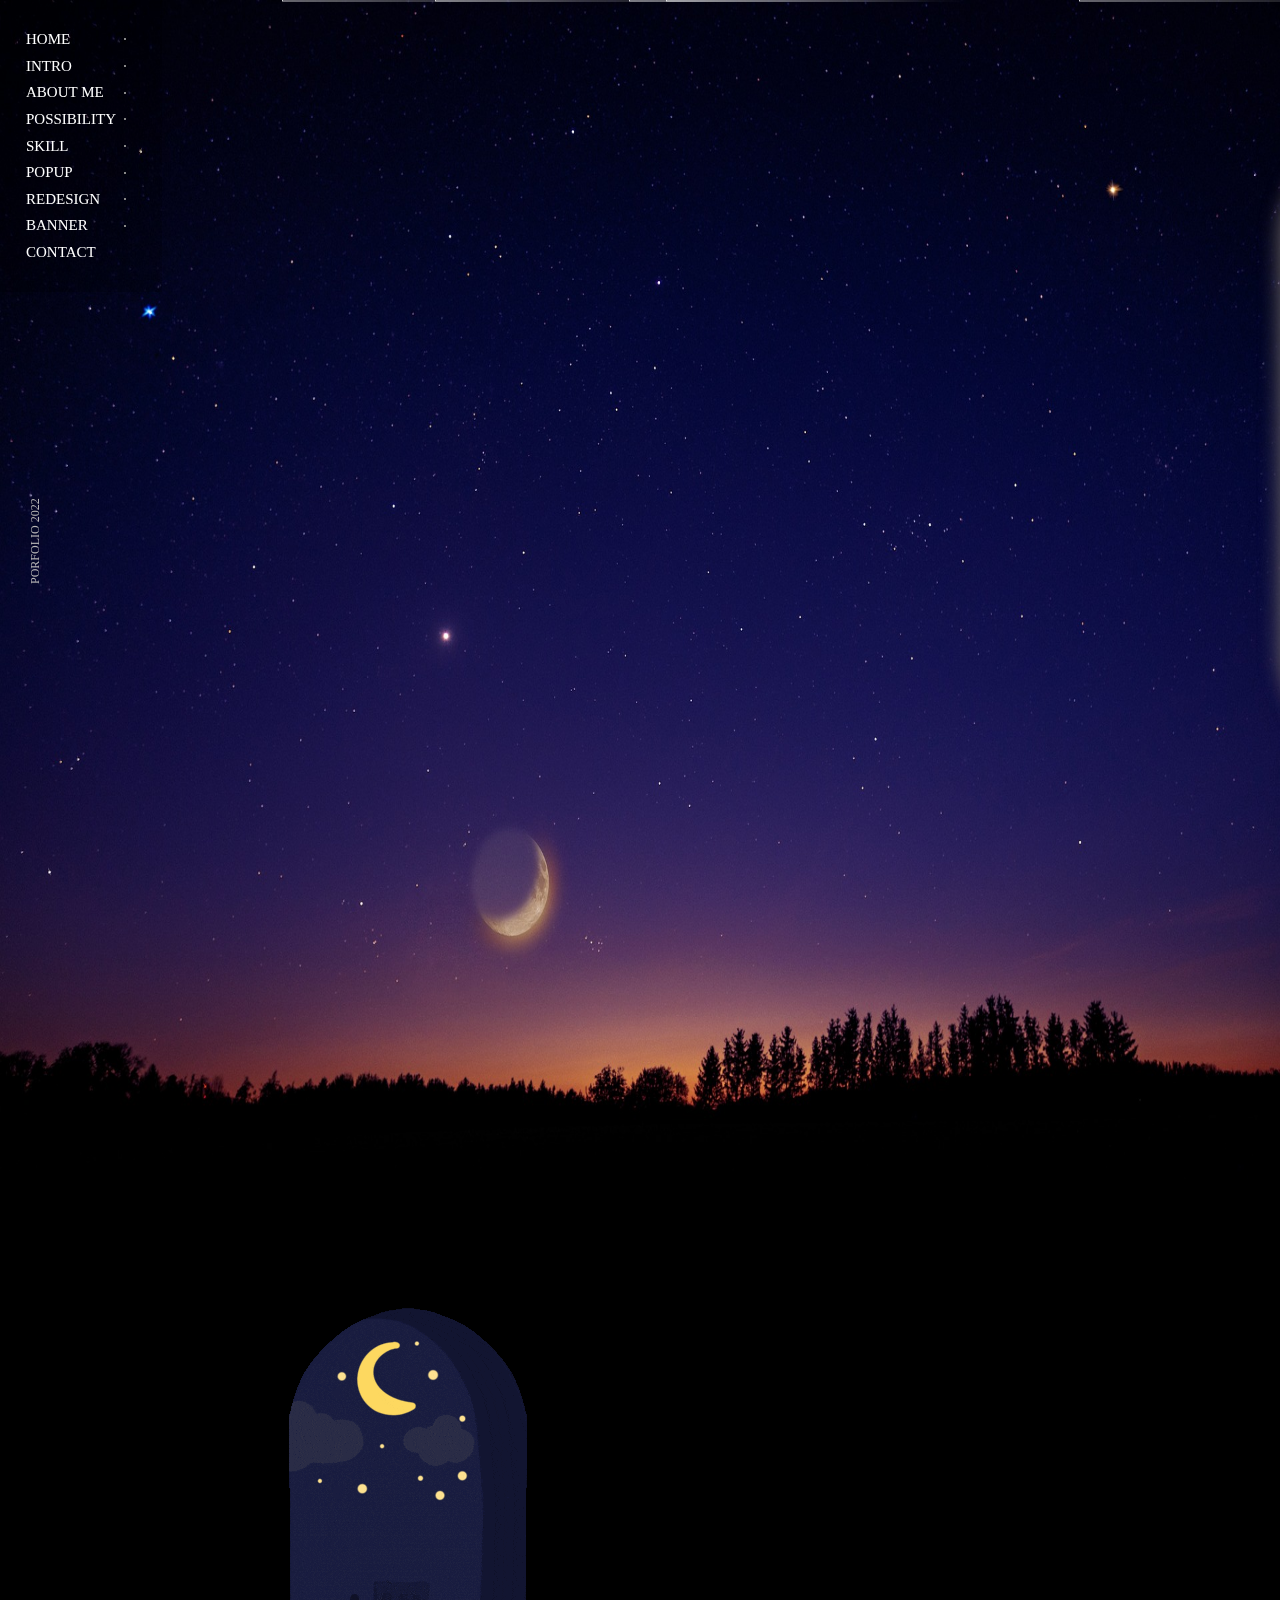
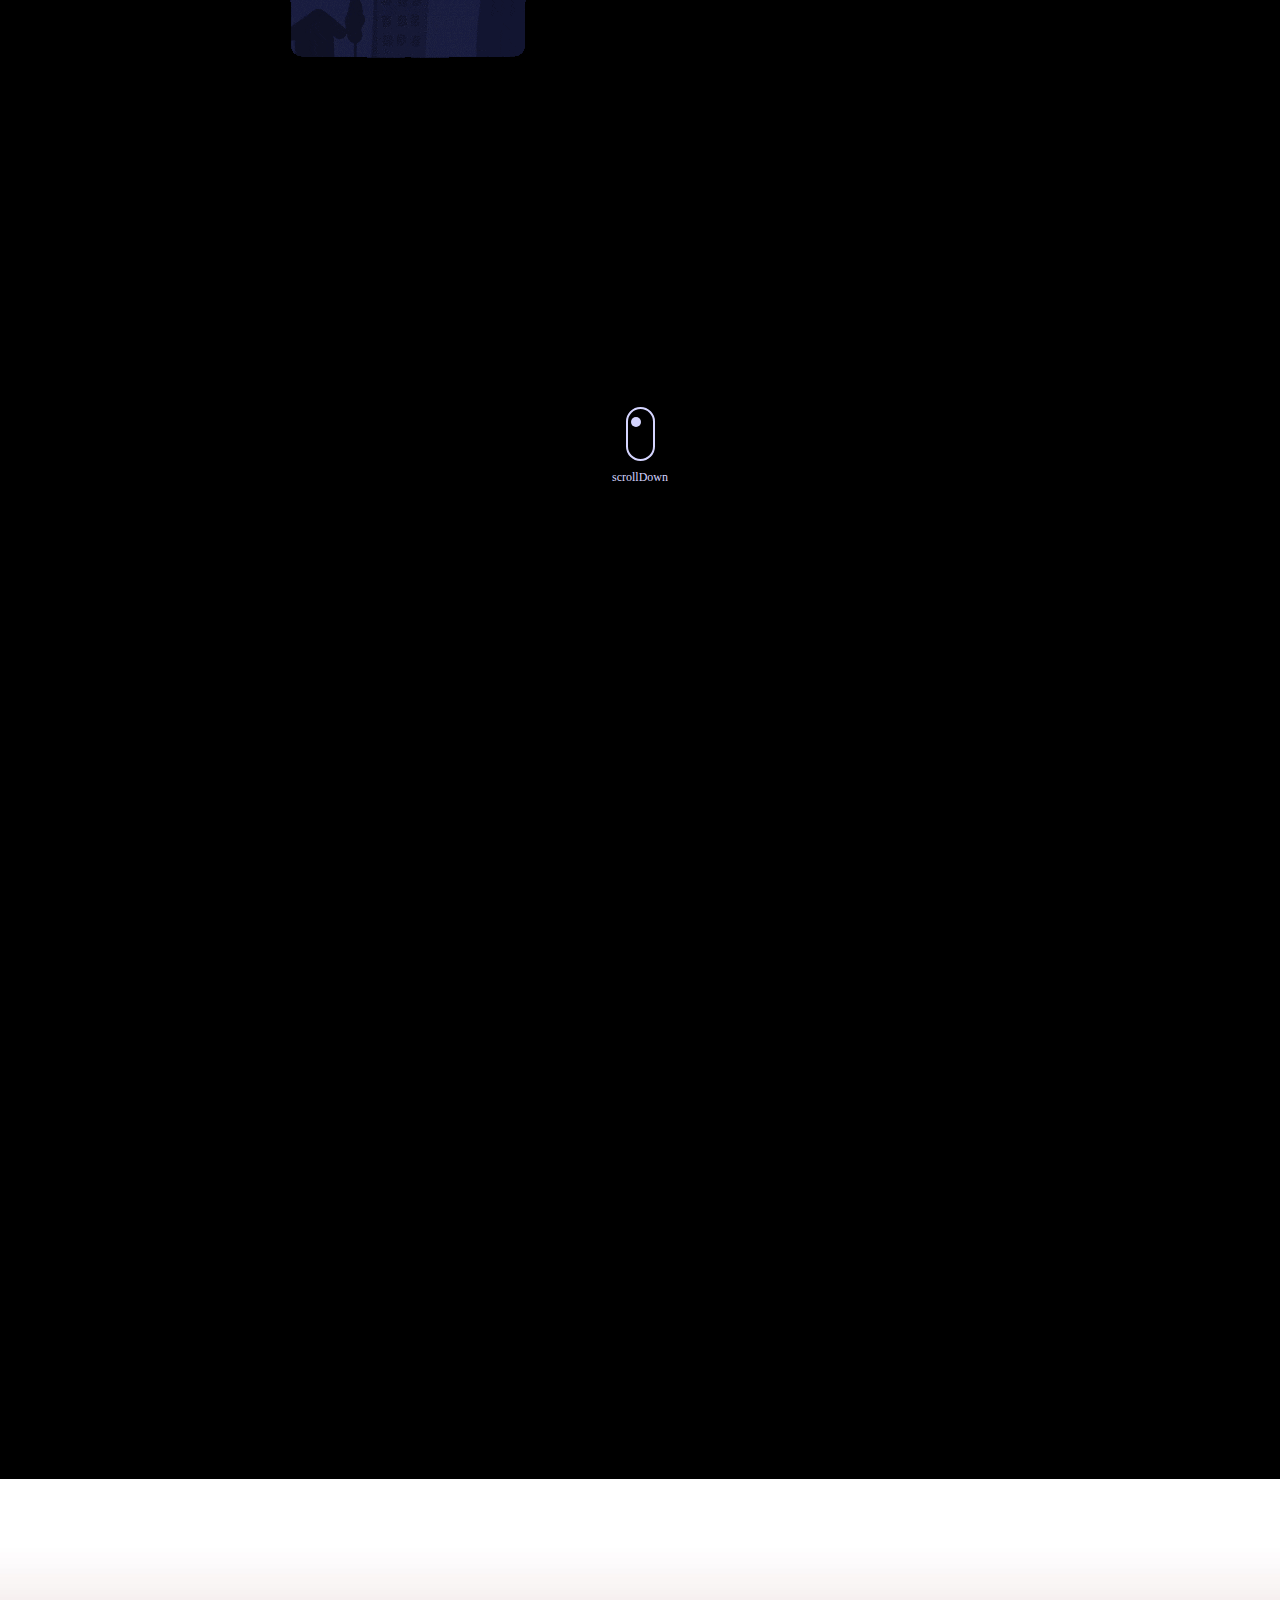
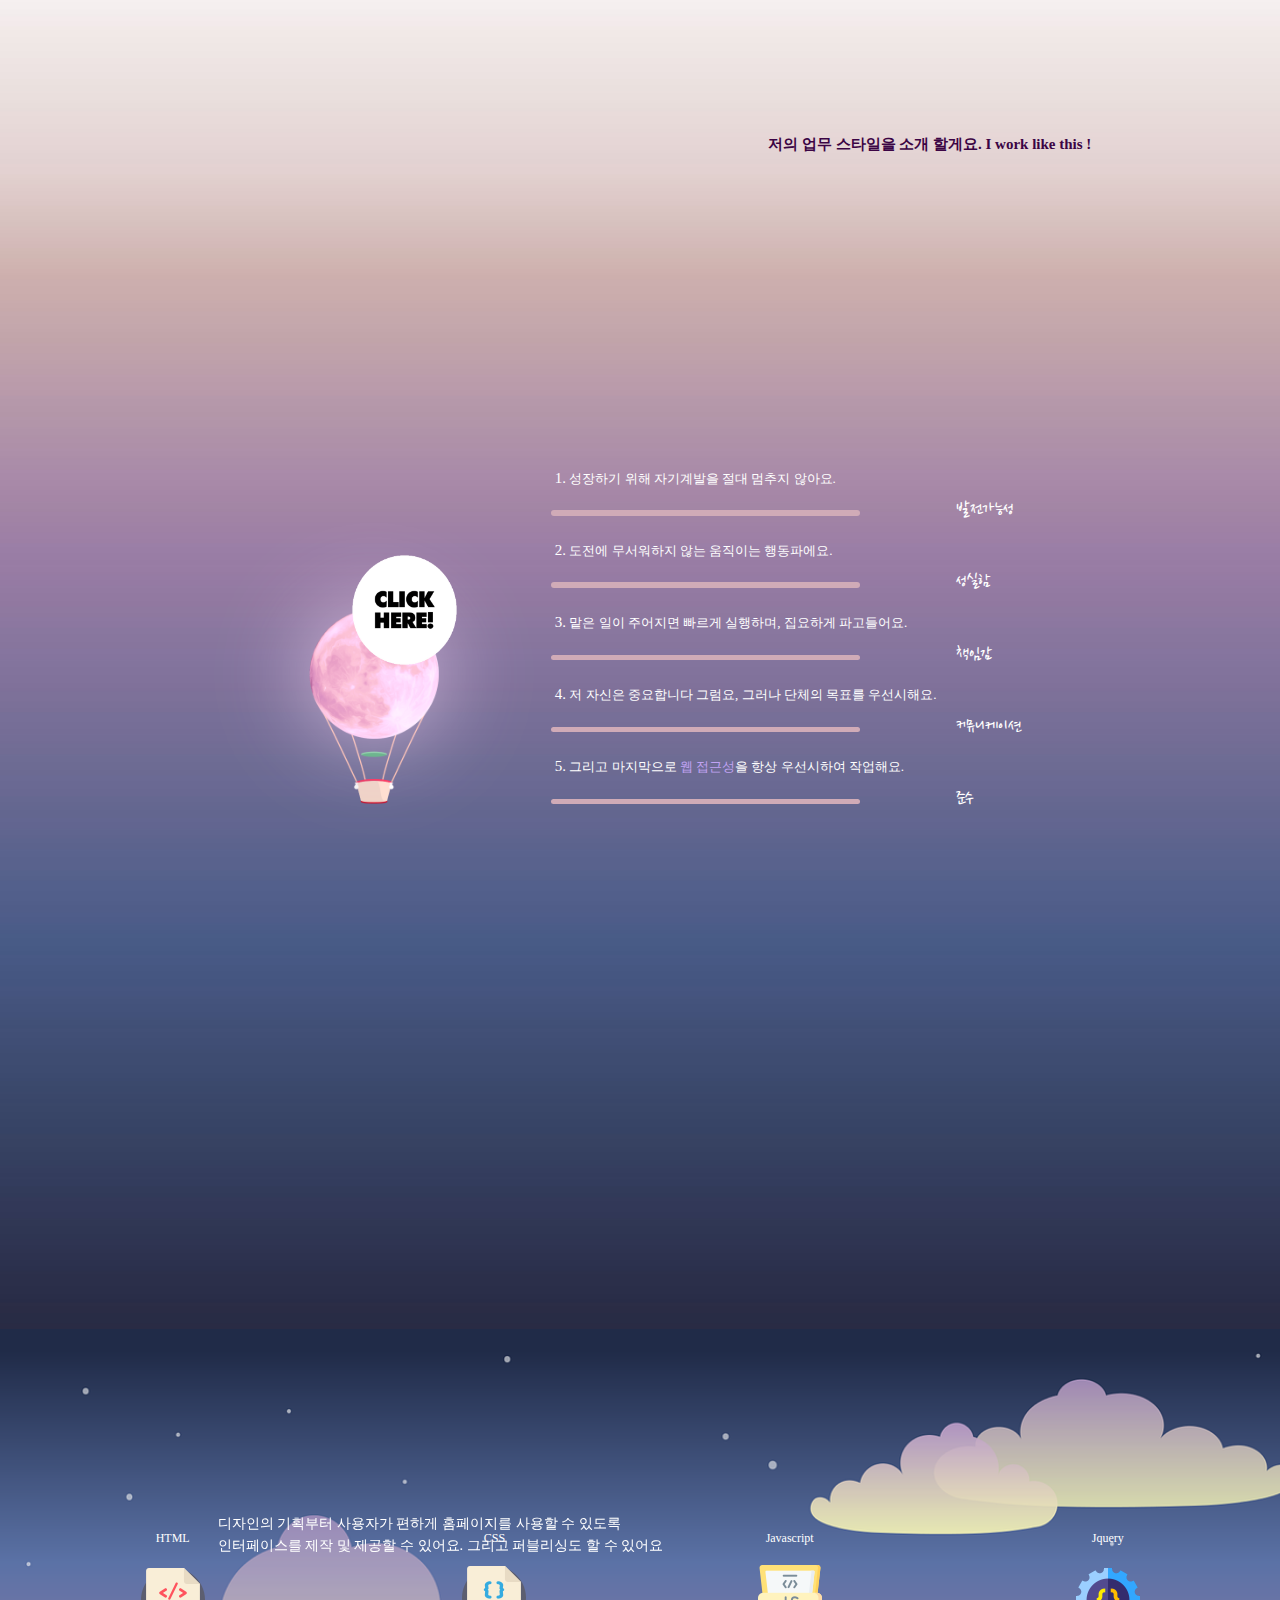
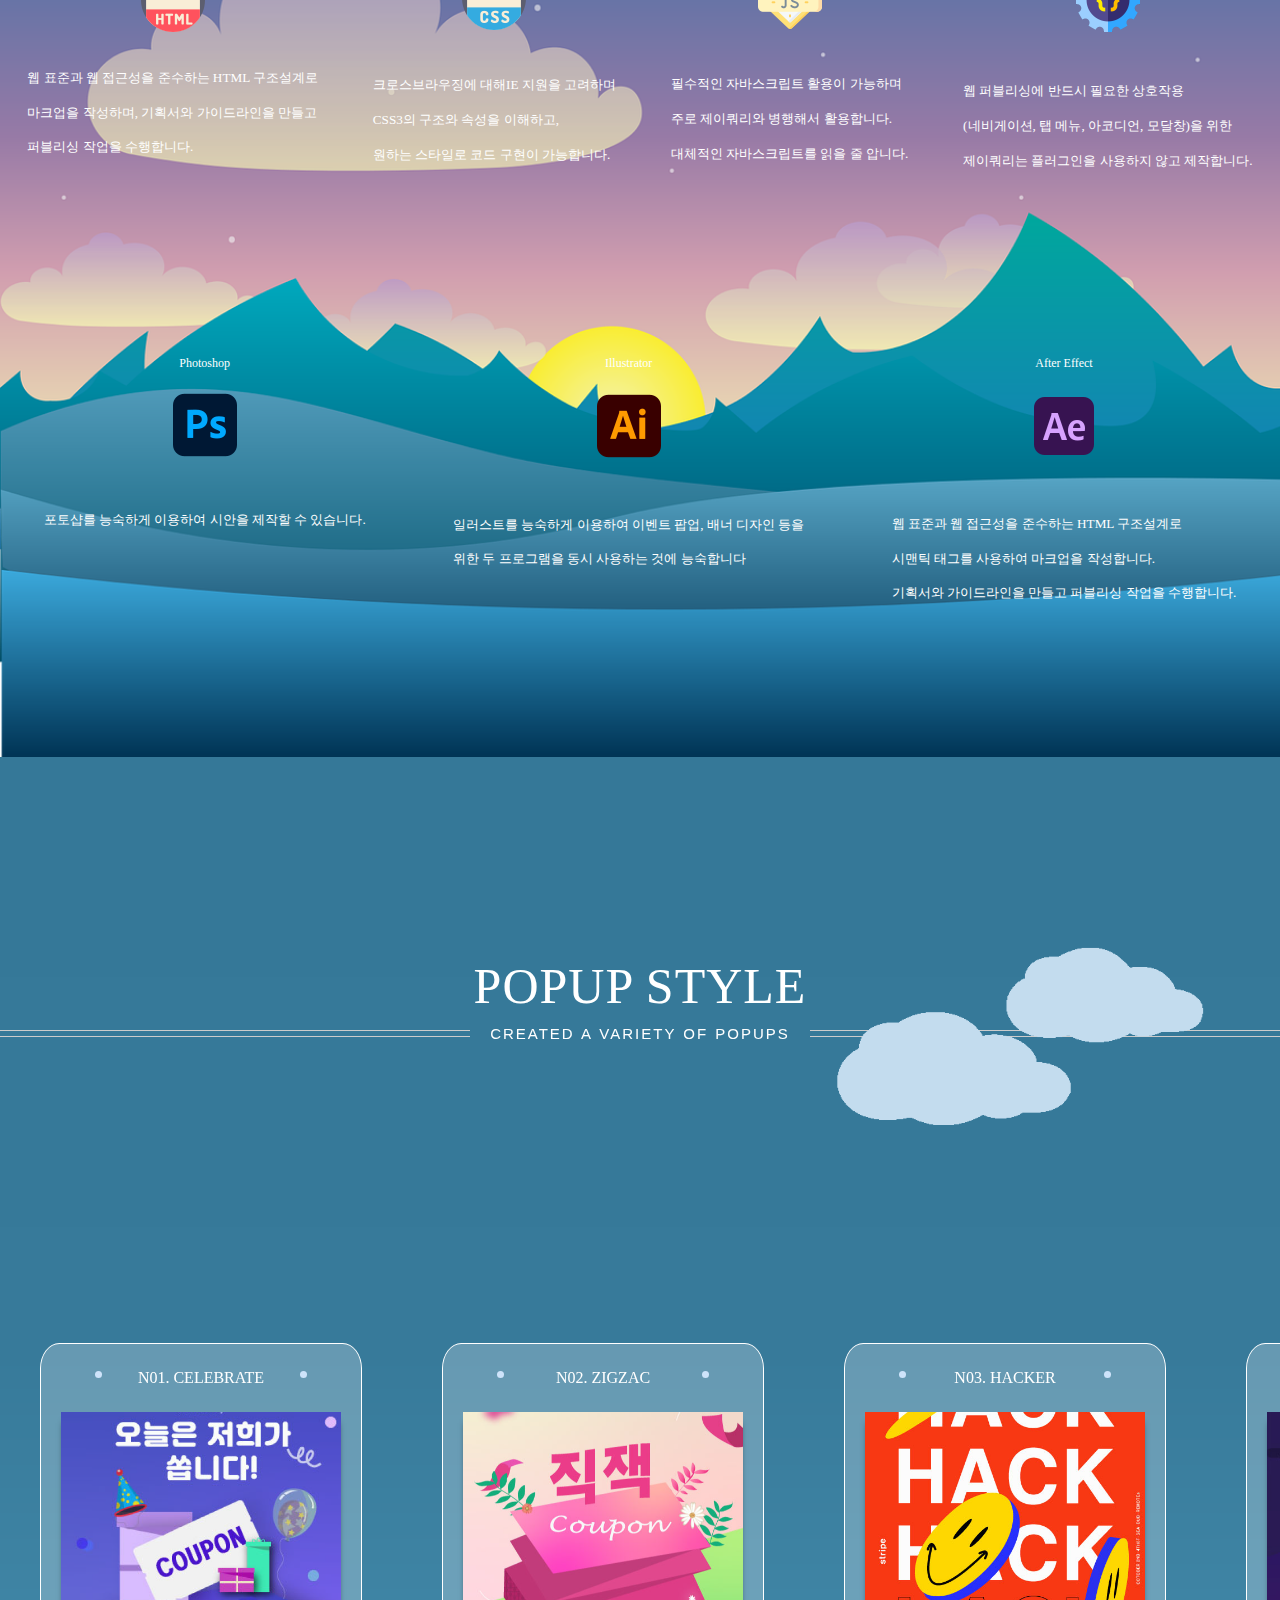
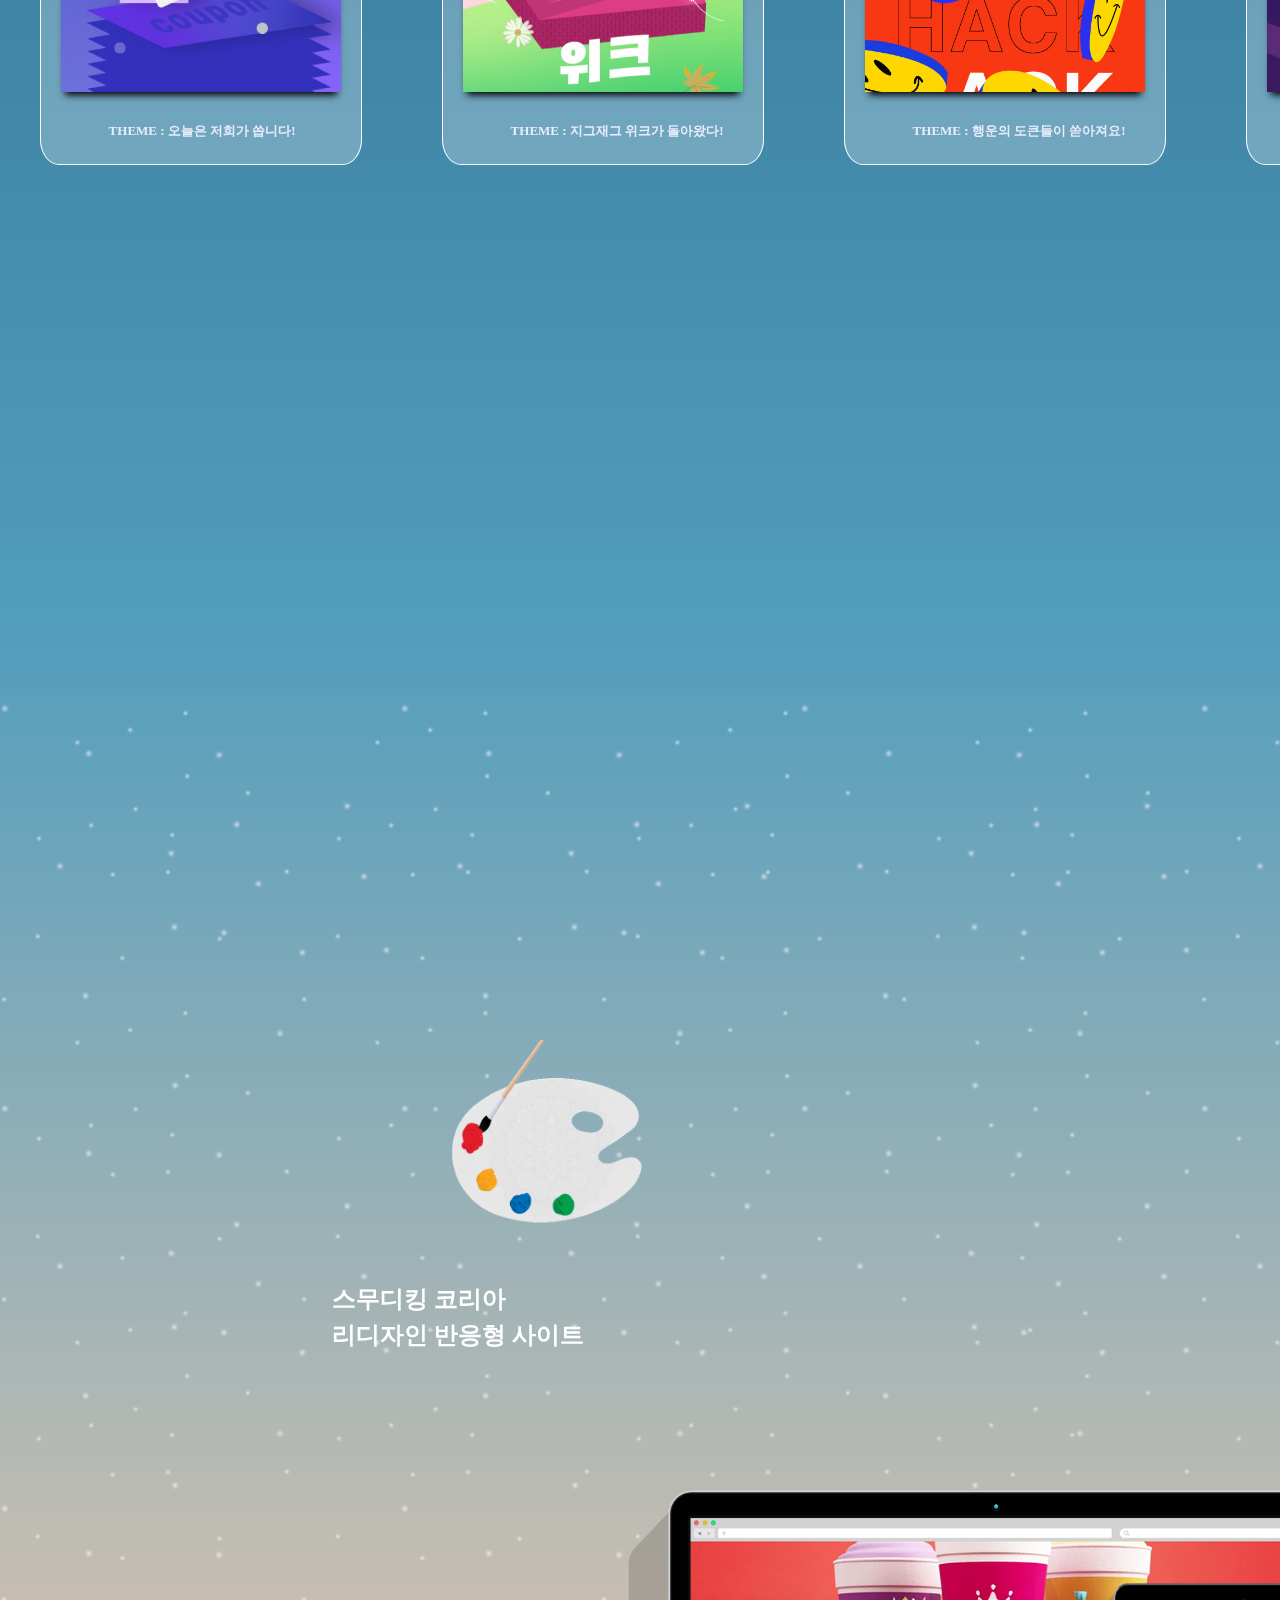
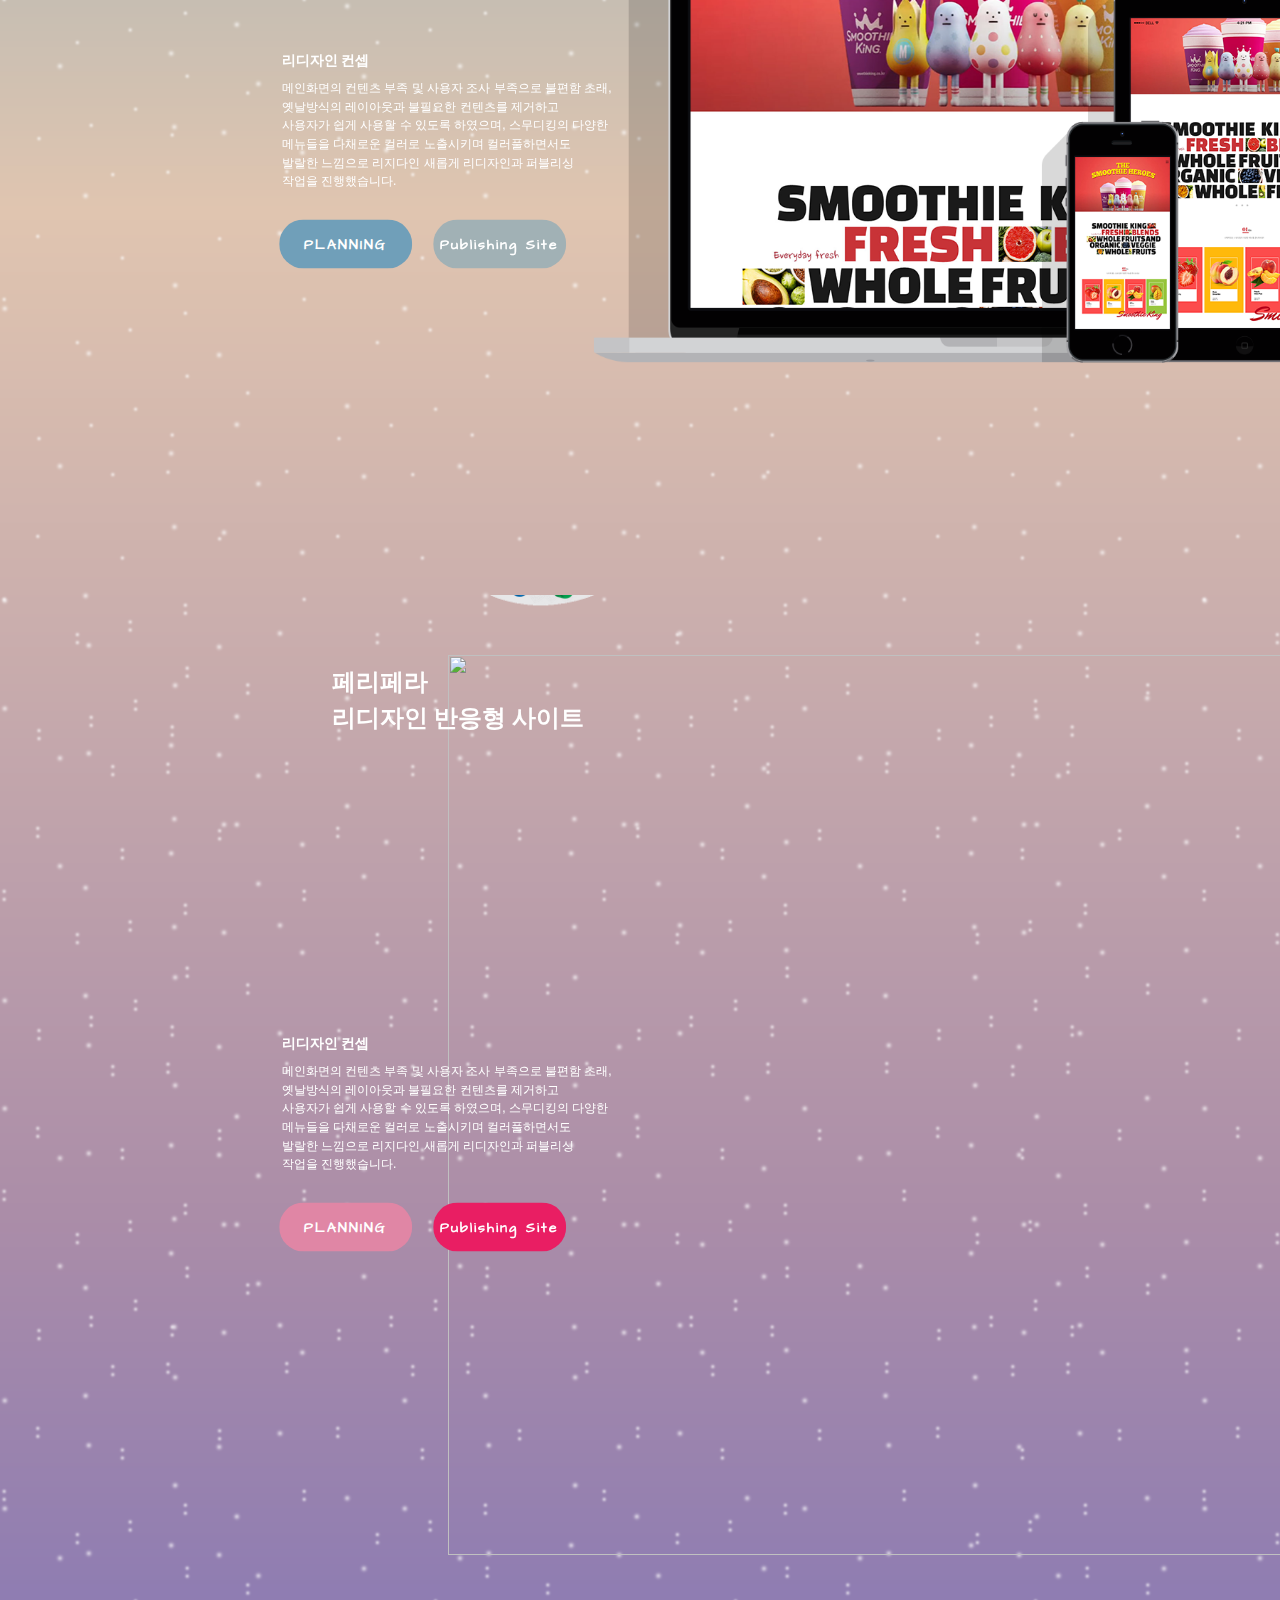
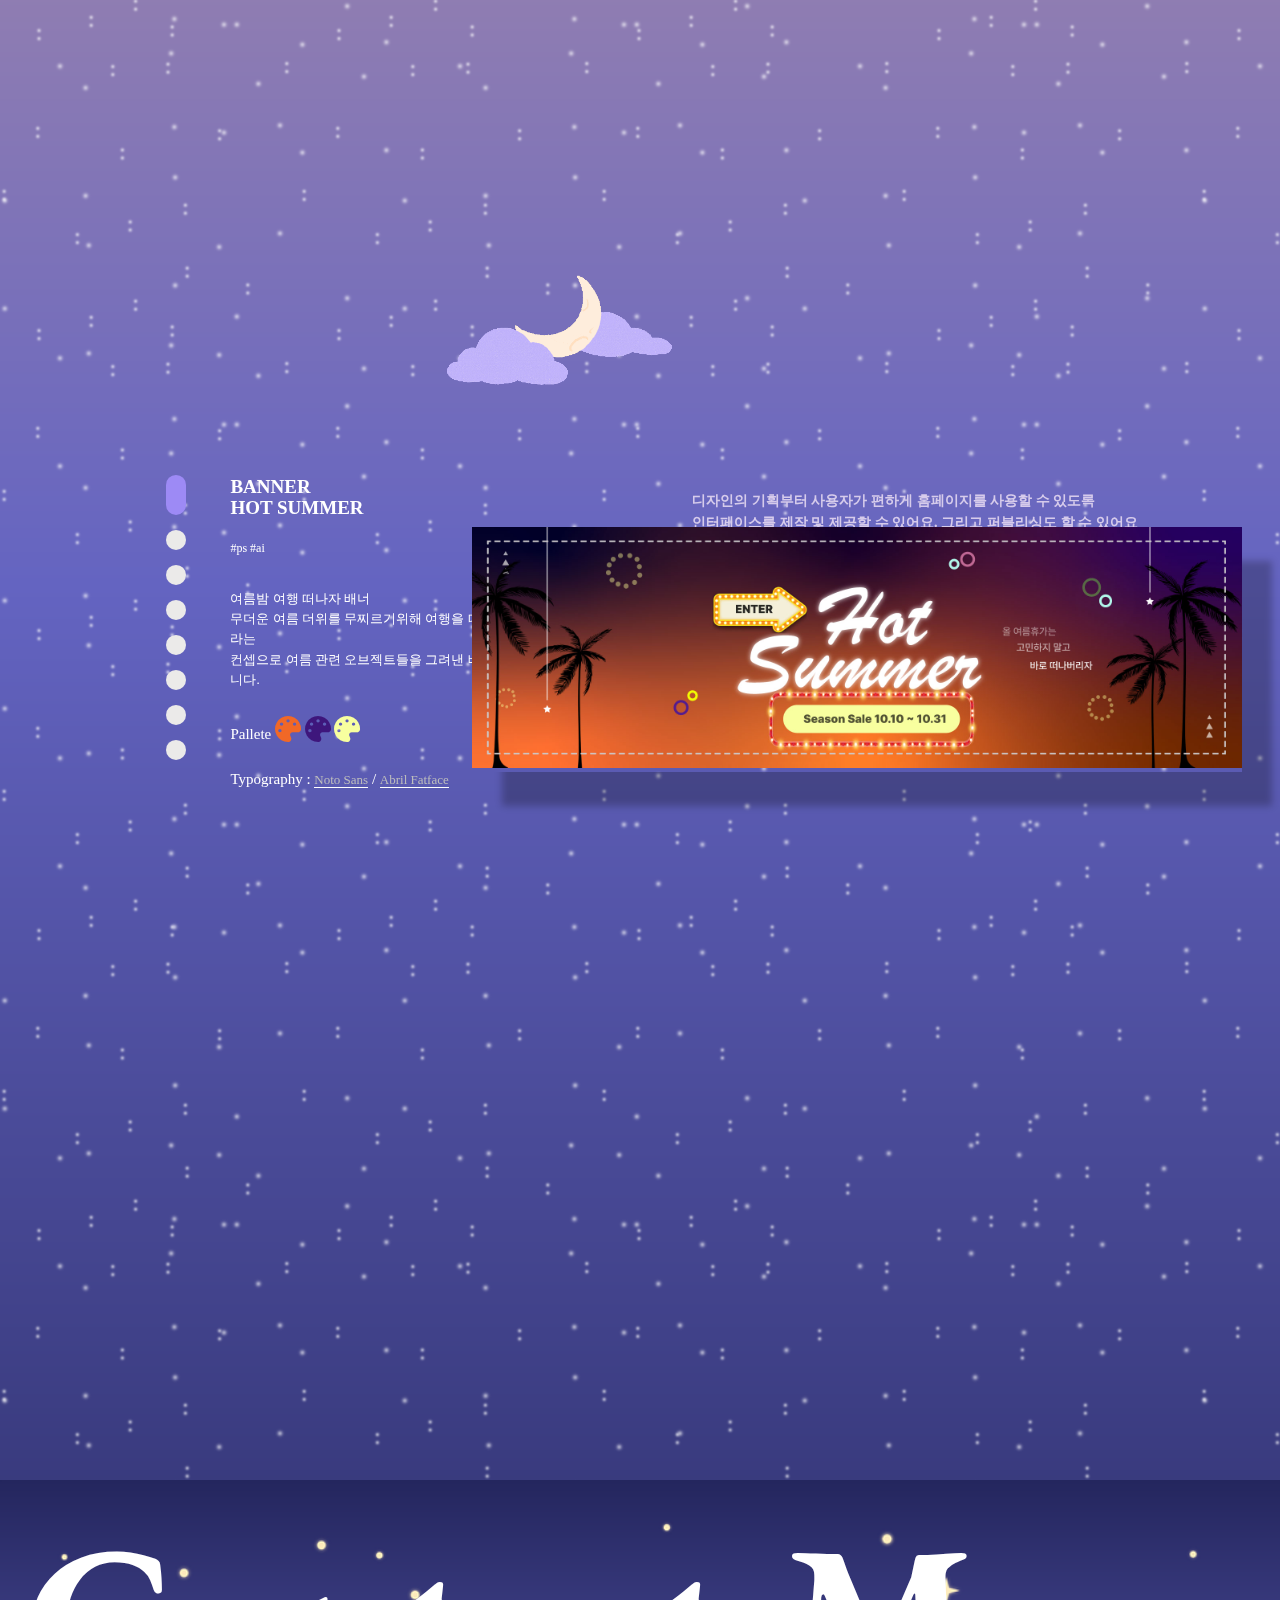
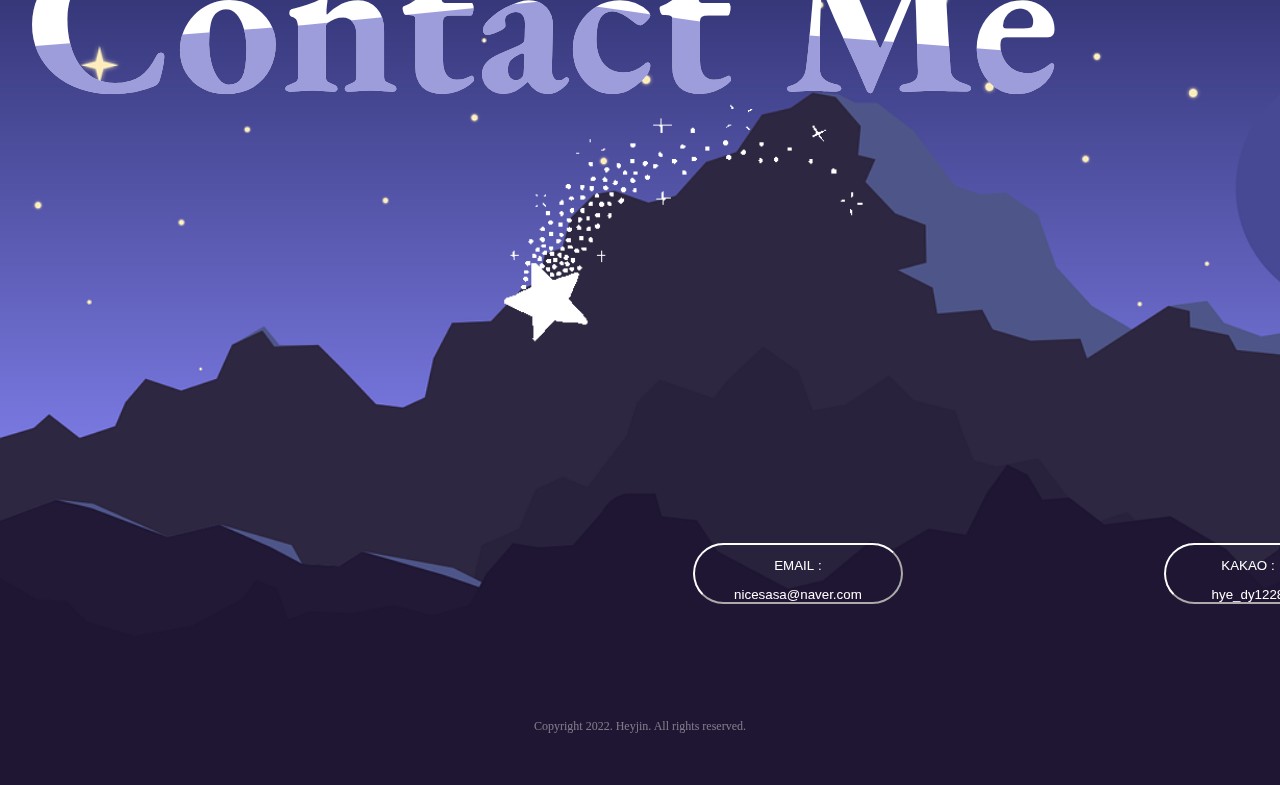
==== commit 91053d48: "Add files via upload" ====
--- a/index.html
+++ b/index.html
@@ -151,10 +151,10 @@
                     </div>
                     <div class="edu2">
                     <h6 class="b">   CERTIFICATION </h6>
-                    <p>TOIEC SPEAKING 7급</p>
+                    <p>TOIEC SPEAKING 6급</p>
                     <p>TOIEC 920점</p>
-                    <p>웹디자인 기능사 예정</p>
-                    <p>GTQ 1급 예정</p>
+                    <p>GTQ 일러스트 1급</p>
+                    <p>GTQ 포토샵 1급</p>
                     </div>
                 </div>
               </div>
--- a/css/potofolio.css
+++ b/css/potofolio.css
@@ -1,3239 +1,3239 @@
-@media (min-width:769px) {
-  /* reset */
-  *{margin:0;padding:0;}
-  a{text-decoration:none;color:inherit;}
-  ul,ol{list-style:none;}
-  h1,h2,h3,h4,h5,h6{font-size:inherit;font-weight:normal;}
-  b,strong{font-weight:normal;}
-  i,em,address{font-style:normal;}
-  table{border-collapse:collapse;}
-  img{max-width: 100%;}
-  html{font-size: 12px; font-family: 'Chosunilbo_myungjo';}
-
-  /* layout */
-
-  .all{
-      margin: 0 auto;
-      width: 100%;
-      height: auto;
-  }
-  .contents{margin:0 auto;}
-  .intro{
-    height: 131vh;
-    position: relative;
-  }
-    .intro h1{
-      position: absolute;
-      left: 50%;
-      top: 30%;
-      color: #fff;
-      transform: translateX(-50%) translatey(-12%);
-      z-index: 5;
-      animation: introAni 3s ease 0s;
-      text-align: center;
-      white-space: nowrap;
-      font-family: 'Cormorant Garamond', serif;
-      font-size: 2.5rem;
-      font-style: italic;
-  }
-      .intro h1:hover{
-        mix-blend-mode: difference;
-      }
-      .intro h1 span{
-      font-size: 17px;
-
-  }
-      .intro h1 span i{
-      font-family: 'Chosunilbo_myungjo';
-      font-size: 13px;
-  }
-    .intro h1 b {
-      font-size: 100px;
-      animation: scale 3s ease 0s;
-      opacity: 0;
-      display: inline-block;
-      animation-fill-mode: forwards;
-      line-height: 92%;
-  }
-    .intro h1 b:nth-last-of-type(1){animation-delay: 0s;}
-    .intro h1 b:nth-last-of-type(2){animation-delay: 0.1s;}
-    .intro h1 b:nth-last-of-type(3){animation-delay: 0.2s;}
-    .intro h1 b:nth-last-of-type(4){animation-delay: 0.3s;}
-    .intro h1 b:nth-last-of-type(5){animation-delay: 0.4s;}
-    .intro h1 b:nth-last-of-type(6){animation-delay: 0.5s;}
-    .intro h1 b:nth-last-of-type(7){animation-delay: 0.6s;}
-    .intro h1 b:nth-last-of-type(8){animation-delay: 0.7s;}
-    .intro h1 b:nth-last-of-type(9){animation-delay: 0.8s;}
-    .intro h1 b:nth-last-of-type(10){animation-delay: 0.9s;}
-    .intro h1 b:nth-last-of-type(11){animation-delay: 1.0s;}
-    .intro h1 b:nth-last-of-type(12){animation-delay: 1.1s;}
-    .intro h1 b:nth-last-of-type(13){animation-delay: 1.2s;}
-    .intro h1 b:nth-last-of-type(14){animation-delay: 1.3s;}
-    .intro h1 b:nth-last-of-type(15){animation-delay: 1.4s;}
-    .intro h1 b:nth-last-of-type(16){animation-delay: 1.5s;}
-
-    .intro> figure{height: 100%;}
-    .intro> figure img{
-
-      width: 100%;
-      height: 100%;
-  }
-    .intro:after{
-        content: "";
-        position: absolute;
-        width: 100%; height: 100%; ;left: 0; top: 0;
-
-      }
-      @keyframes introAni {
-        0%{transform: translateX(-50%) translateY(-50%) rotateY(130deg);
-          opacity:0;}
-
-        100%{opacity:1; transform: translateX(-50%) translateY(-50%)rotateY(0deg);
-        }
-      }
-      @keyframes scale{
-        0%{transform: scale(0) ;
-          opacity:0;}
-        100%{opacity:1; transform: scale(1);
-        }
-      }
-    /* header */
-    .a{transition: all 1.4s ease 0s;
-      opacity: 0;
-      transform: translateY(-90px);
-    }
-    .a.on{opacity: 1; transform: translateY(0px);}
-    .b{
-      transition: all 1.4s ease 0s;
-      width: 50%;
-      opacity: 0;
-      transform: translateX(50px);
-    }
-    .b.on{
-      opacity: 1;transform: translateX(0px);
-
-    }
-
-    header{
-        position:absolute;left:0;top:0;
-        z-index:1000;
-        width:100%;
-        justify-content:space-between;
-
-      }
-      /* CURSOR */
-      .cursor1{
-      display: none;
-      justify-content: center;
-      align-items: center;
-      position: fixed;
-      top: 0;
-      left: 0;
-      width: 54px;
-      height: 54px;
-      z-index: 9999;
-      pointer-events: none;
-      border-radius: 50%;
-      text-transform: uppercase;
-      font-family: "Montserrat", "Noto Sans KR", sans-serif;
-      border: 1px solid #d5d5fc;
-      color: #fff;
-      font-weight: 700;
-      position: fixed;
-      transition: width 1s ease 0s,height 1s ease 0s;
-  }
-  .cursor1>i  {
-      color: #d5d5fc;
-      font-size: 28px;
-      margin-left: 12px;
-      margin-top: 11px;
-  }
-  .cover.on{
-    transform: scale(100);
-  }
-  .btnMenu{
-    position: fixed;
-    right: 30px;
-    top: 30px;
-    width: 40px; height: 40px;
-    cursor: pointer;
-    z-index: 10;
-  }
-  .btnMenu span{
-    display: block;
-    width: 31px; height: 1px;
-    background: black;
-    margin: 10px auto;
-    transform-origin: 0% 50%;
-    transition: all 0.5s ease 0s;
-  }
-  .btnMenu.on span:nth-of-type(1){
-    transform: rotate(45deg);
-  }
-  .btnMenu.on span:nth-of-type(2){
-    opacity: 0;
-  }
-  .btnMenu.on span:nth-of-type(3){
-    transform: rotate(-45deg);
-  }
-  .gnb1{
-    position: fixed;
-    left: 0; top: 0;
-    width: 100%; height: 100%;
-    display: flex;
-    pointer-events: none;
-  }
-  .gnb1.on{
-    pointer-events: auto;
-  }
-  .gnb1>li{
-
-    flex:1;
-    background: #fff;
-    transition: all 0.6s ease 0.5s;
-    transform-origin: 0% center;
-    transform: scaleX(0);
-  }
-  .gnb1>li:nth-of-type(1){transition: all 0.6s ease 0.5s;}
-  .gnb1>li:nth-of-type(2){transition: all 0.6s ease 0.6s;}
-  .gnb1>li:nth-of-type(3){transition: all 0.6s ease 0.7s;}
-  .gnb1>li:nth-of-type(4){transition: all 0.6s ease 0.8s;}
-
-  .gnb1.on>li{
-    transform: scaleX(1);
-  }
-  .gnb1>li>a{
-    height: 100%;
-    font-size: 3rem;
-    display: flex;
-    justify-content: center;
-    align-items:center;
-  }
-    .topMenu{
-      color: #fff;
-      display: flex;
-      justify-content: flex-end;
-      flex-direction: column;
-      margin-bottom: 26px;
-      padding: 26px;
-      border-bottom: transparent;
-      background: rgba(0,0,0,0.2);
-      position: fixed;
-      line-height: 222%;
-      cursor: pointer;
-      transition: all 0.5s ease 0s;
-  }
-    .topMenu>li:nth-of-type(1):hover {color: #d5bdff;}
-    .topMenu>li:nth-of-type(2):hover {color: #d5bdff;}
-    .topMenu>li:nth-of-type(3):hover {color: #d5bdff;}
-    .topMenu>li:nth-of-type(4):hover {color: #d5bdff;}
-    .topMenu>li:nth-of-type(5):hover {color: #d5bdff;}
-    .topMenu>li:nth-of-type(6):hover {color: #d5bdff;}
-    .topMenu>li:nth-of-type(7):hover {color: #d5bdff;}
-    .topMenu>li:nth-of-type(8):hover {color: #d5bdff;}
-    .topMenu>li{position:relative;padding-right:10px;margin-right:10px;font-size:15px;}
-    .topMenu>li:after{content:"";position:absolute;right:0;top:50%;width:2px;height:2px;background:#888;
-      margin-top:-1px;}
-    .topMenu>li:last-of-type{padding-right:0;margin-right:0;}
-    .topMenu>li:last-of-type:after{display:none;}
-
-      .banner{
-        background: #e52d27;  /* fallback for old browsers */
-        background: -webkit-linear-gradient(to right, #b31217, #e52d27);  /* Chrome 10-25, Safari 5.1-6 */
-        background: linear-gradient(to right, #b31217, #e52d27); /* W3C, IE 10+/ Edge, Firefox 16+, Chrome 26+, Opera 12+, Safari 7+ */
-
-        height: 90vh;
-        overflow: hidden;
-        position: relative;
-      }
-
-      .banner>figure{
-          WIDTH: 70%;
-          margin:0 auto;
-          position: relative;
-      }
-      .banner>figure>img{
-        width: 100%;
-        box-shadow: 0 0 26px #da2611;
-        position: relative;
-      }
-      .banTitleLeft {
-          position: fixed;
-
-          left: 43px;
-          top: 569px;
-          transform: rotate(-90deg);
-          transform-origin: 0% 100%;
-          color: #b7b5b5;
-      }
-      .banTitleRight {
-          color: #f0ebe8;
-          /* margin-top: 14px; */
-          color: transparent;
-          -webkit-text-stroke: 1px #f1edec;
-      }
-
-      .banTitleRight:focus {
-        outline:0;}
-      .banTitleRight:hover{
-        color: rgba(0,0,0,0.25);
-        cursor: pointer;}
-
-      .banner>figure>img{
-        width: 100%;
-        position: relative;
-    }
-      .banner>figure>figcaption {
-          /* border: 1px solid red; */
-          font-size: 16rem;
-          font-family: Georgia;
-      }
-      .banTitleRight b{color: #e8e2e0;}
-
-      @keyframes introAni {
-        0%{opacity:0;}
-        50%{opacity:0.5;}
-        100%{opacity:1;}
-      }
-
-      /* star */
-      .star {
-      animation: animate 2.6s linear infinite;
-  }
-      .stars {
-      position: absolute;
-      top: 0;
-      left: 0;
-      width: 100%;
-      height: 100vh;
-      overflow: hidden;}
-      .star {
-          position: absolute;
-          top: 0;
-          left: 22%;
-          width: 1px;
-          height: 1px;
-          background: #fff;
-          border-radius: 50%;
-      }
-
-  .star:nth-child(1) {
-      top: 0;
-      right: 200px;
-      left: initial;
-      animation-delay: 0;
-      animation-duration: 2.6s;
-  }
-  .star:before {
-      content: '';
-      position: absolute;
-      top: 50%;
-      transform: translateY(-50%);
-      width: 300px;
-      height: 1px;
-      background: linear-gradient(90deg, rgba(255,255,255,0.8), rgba(255,255,255,0));
-  }
-  .star:nth-child(2) {
-      top: 0;
-      right: 650px;
-      left: initial;
-      animation-delay: 0.6s;
-      animation-duration: 2.7s;
-  }
-  .star:nth-child(3) {
-      top: 80px;
-      right: -200px;
-      left: initial;
-      animation-delay: 0.9s;
-      animation-duration: 2.8s;
-  }
-  .star:nth-child(4) {
-      top: 0;
-      left: 52%;
-      animation-delay: 1.2s;
-      animation-duration: 2.9s;
-  }
-  .star:nth-child(5) {
-      top: 0;
-      left: 34%;
-      animation-delay: 1.5s;
-      animation-duration: 3.0s;
-  }
-  @keyframes animate  {
-
-    0% {
-        transform: rotate(315deg) translateX(0);
-        opacity: 1;
-    }
-    70% {
-      opacity: 1;
-  }
-
-  100% {
-      transform: rotate(315deg) translateX(-1500px);
-      opacity: 0;
-  }
-
-  }
-  /* content2 */
-  .story1>.b{ color: #fff;
-      font-family: Georgia;}
-  #e{
-  }
-
-  .reinner>img{
-      margin-left: 30%;
-
-      width: 1000px;
-      width: 1300px;
-      height: 900px;
-  }
-  .reinner2>img {
-      margin-left: 35%;
-      width: 1000px;
-      width: 1200px;
-      height: 900px;
-  }
-
-  .contents2 > section{
-      width: 100%;
-      height: 1300px;
-      margin-top: -10%;
-  }
-  .contents3 > section{
-      width: 100%;
-      height: 1300px;
-      margin-top: 15%;
-
-  }
-  .textNo4>img{border: 1px solid red;}
-  .redesing {
-      overflow: hidden;
-  }
-  .reinner {
-      width: 100%;
-      height: 100%;
-      position: relative;
-  }
-  .reinner2 {
-      width: 100%;
-      height: 100%;
-      position: relative;
-  }
-  .rDp {
-      font-size: 14rem;
-      font-family: 'Mochiy Pop P One', sans-serif;
-      position: absolute;
-      left: -5%;
-      top: -40px;
-      color: #36313112;
-      opacity: 50%;
-      letter-spacing: -60px;
-  }
-  .reDE {
-      position: relative;
-  }
-  .reDE.on h2  {
-      top: 100px;
-      opacity: 1;
-      color: #fff;
-      font-family: 'Chosunilbo_myungjo';
-      line-height: 152%;
-      margin-left: 10%;
-  }
-  .reDE > h2 {
-      font-weight: 600;
-      font-size: 2rem;
-      font-family: 'Binggrae-Two';
-      color: #282828;
-      position: absolute;
-      left: 12%;
-      top: 400px;
-      opacity: 0;
-      transition: all 1s ease 0.1s;
-  }
-  .reDE.on .redehd {
-      left: 22%;
-      color: #fff;
-      margin-top: 3%;
-      font-weight: 600;
-  }
-  .redehd   {
-      position: absolute;
-      left: -50%;
-      top: 161px;
-      font-family: 'NEXON Lv1 Gothic OTF Light';
-      transition: all 1s ease 0.2s;
-  }
-  .redehd > li:nth-of-type(1)  {
-      font-size: 1.2rem;
-      margin: 10px 0;
-      font-family: 'comic';
-      font-weight: 600;
-  }
-  .redehd > li {
-      font-size: 0.9rem;
-      padding: 2px;
-      font-family: 'Outfit', sans-serif;
-  }
-  .redehd > li:nth-of-type(3) {
-
-      margin: 20px 0 10px 0;
-      font-size: 1.2rem;
-      font-family: 'comic';
-      font-weight: 600;
-  }
-  .redehd > li:nth-of-type(6){
-     font-size: 1.2rem;
-     margin: 10px 0;
-     font-family: 'comic';
-     font-weight: 600;
-  }
-  .redehd > li:nth-of-type(7){
-      font-size: 0.2rem;
-      margin: 10px 0;
-      font-family: 'comic';
-
-  }
-  .redemid{
-      font-family: 'Outfit', sans-serif;
-      position: absolute;
-      left: 22%;
-      top: 470px;
-      width: 350px;
-      transition: all 1s ease 0.3s;
-      color: #fff;
-      line-height: 155%;
-  }
-  .redemid > h3 {
-      font-size: 1.2rem;
-      margin-bottom: 10px;
-      font-family: 'comic';
-      font-weight: 600;
-      color: #fff;
-  }
-  .redemid > p {
-      font-size: 0.8rem;
-      line-height: 30px;
-      font-family: 'Outfit', sans-serif;
-  }
-  .reDE.on .btn_Custom {
-      left: 0%;
-  }
-
-  .btn_Custom {
-      font-weight: 600;
-      background: #e3e3e3;
-      position: absolute;
-      left: -200%;
-      bottom: -70px;
-      padding: 10px 25px;
-      border-radius: 30px;
-      font-size: 12px;
-      color: #000;
-      background-image: linear-gradient(120deg, transparent 0%, transparent 50%, rgb(173 172 172 / 55%) 50% );
-      background-size: 230%;
-      transition: all 0.5s ease 0s;
-  }
-      /* contents */
-
-    .contents{
-    width: 100%;
-  }
-  .first{
-    background: #000;
-    height: 1000px;
-  }
-  .profile {
-      position: relative;
-      background: #000;
-      width: 100%;
-      overflow: hidden;
-  }
-  .profileCover:after{
-    content: attr(data-text);
-    position: absolute;
-    left: 0; top: 0;
-    width: 100%; height: 100%;
-    color: transparent;
-    clip-path: circle(0% at 50% 50%);
-    transition: all 1s ease 0s;
-  }
-  .profile.on{
-    background:#fff;
-  }
-  .progressContent{
-    width: 100%;
-    height: 500px;
-  }
-  .scrollDown {
-    border: 1px solid red;
-      position: absolute;
-      left: 50%;
-      bottom: 6rem;
-  }
-  .field   {
-      display: flex;
-      align-items: center;
-      justify-content: center;
-      flex-direction: column;
-      margin-top: 10%;
-  }
-  .scroll {
-    border: 1px solid red;
-      text-align: center;
-      color: #D5D5FF;
-  }
-  .mouse {
-      width: 25px;
-      height: 50px;
-      border: 2px solid #D5D5FF;
-      border-radius: 60px;
-      position: relative;
-  }
-   .mouse::before {
-      content: '';
-      width: 10px;
-      height: 10px;
-      position: absolute;
-      top: 8px;
-      left: 33%;
-      transform: translateX(-50%);
-      background-color: #D5D5FF;
-      border-radius: 50%;
-      opacity: 1;
-      animation: wheel 1s linear infinite;
-      }
-  .field>p{
-      text-align: center;
-      color: #D5D5FF;
-      margin-top: 9px;
-  }
-  .mouse_wheel {
-      width: 4px;
-      height: 12px;
-      border-radius: 2px;
-      background: #fff;
-      position: absolute;
-      top: 8px;
-      left: calc(50% - 2px);
-      animation: slideUp50 1s linear ease infinite;
-  }
-  @keyframes wheel  {
-      0% {
-          transform: translateY(0%);
-      }
-      100% {
-          transform: translateY(100%);
-      }
-  }
-
-  .backgroundColor>img {
-      margin-left: 64%;
-      margin-top: -10%;
-      width: 400px;
-      height: 200px;
-  }
-  .trainWrap>img{
-      margin-left: 10%;
-      margin-top: 9%;
-      width: 249px;
-  }
-  .nine h1 {
-      text-align: center;
-      font-size: 50px;
-      text-transform: uppercase;
-      color: #FFF;
-      letter-spacing: 1px;
-      font-family: "Playfair Display", serif;
-      font-weight: 400;
-  }
-  .nine h1 span {
-      margin-top: 5px;
-      font-size: 15px;
-      color: #fff;
-      word-spacing: 1px;
-      font-weight: normal;
-      letter-spacing: 2px;
-      text-transform: uppercase;
-      font-family: "Raleway", sans-serif;
-      font-weight: 500;
-      display: grid;
-      grid-template-columns: 1fr max-content 1fr;
-      grid-template-rows: 27px 0;
-      grid-gap: 20px;
-      align-items: center;
-  }
-  .nine h1 span:after,.nine h1 span:before {
-      content: " ";
-      display: block;
-      border-bottom: 1px solid #ccc;
-      border-top: 1px solid #ccc;
-      height: 5px;
-  }
-  .five h1:before {
-    position: absolute;
-    left: 0;
-    bottom: 38px;
-    width: 60px;
-    height: 4px;
-    content: "";
-    left: 50%;
-    margin-left: -30px;
-    background-color: #dfdfdf;
-  }
-  /* POPUP TITILE */
-
-  .thirteen h1  {
-      position: relative;
-      font-size: 16px;
-      letter-spacing: 0px;
-      text-transform: uppercase;
-      width: 150px;
-      text-align: center;
-      margin: auto;
-      white-space: nowrap;
-      /* border: 1px solid #000; */
-      padding: 5px 11px 3px 11px;
-      color: #fff;
-      margin-bottom: 8%;
-      /* background: #3f51b5; */
-  }
-  .thirteen h1:before, .thirteen h1:after {
-      background-color: #cee3fa;
-      position: absolute;
-      content: '';
-      height: 7px;
-      width: 7px;
-      border-radius: 50%;
-      bottom: 12px;
-  }
-  .thirteen h1:before {
-     left:-20px;
-  }
-  .thirteen h1:after {
-     right:-20px;
-  }
-  .textNo3  {
-      font-family: 'EB Garamond', serif;
-      font-size: 17.5rem;
-      font-style: italic;
-      margin-left: 63%;
-      color: #fff;
-      position: absolute;
-      right: 0;
-      top: 105px;
-  }
-  .station1>.textNo3>b  {
-      font-family: 'EB Garamond', serif;
-      font-size: 17.5rem;
-      font-style: italic;
-      margin-right: 10%;
-      margin-top: 0%;
-      margin-left: -27%;
-  }
-  .textNo3>p{
-      font-size: 17px;
-      font-style: initial;
-      font-family: 'Chosunilbo_myungjo';
-      line-height: 1.5;
-      margin-left: -25%;
-  }
-  .station1>img{
-      width: 295px;
-      margin-left: 14%;
-      position: absolute;
-      margin-top: 10%;
-  }
-  .station1>p {
-      text-align: center;
-      color: #fff;
-      display: block;
-      border-bottom: 1px solid fff;
-      display: inline-block;
-      text-align: center;
-      margin-left: -15%;
-      margin-top: 3%;
-  }
-  .textNo4{
-      font-family: 'EB Garamond', serif;
-      font-size: 17.5rem;
-      font-style: italic;
-      margin-top: 0%;
-      margin-left: 46%;
-      color: #fff;
-  }
-  .station1{
-      width: 100%;
-      height: 1128px;
-      position: relative;
-  }
-  .section{
-        background-image: url("../img/snow1.png"), url("../img/snow2.png"), url("../img/snow3.png");
-        -webkit-animation: snow 10s linear infinite;
-        -moz-animation: snow 10s linear infinite;
-        -ms-animation: snow 10s linear infinite;
-        animation: snow 10s linear infinite;}
-    }
-
-    @keyframes snow {
-    0% {background-position: 0px 0px, 0px 0px, 0px 0px;}
-     100% {background-position: 500px 1000px, 400px 400px, 300px 300px;}
-    }
-
-    @-moz-keyframes snow {
-    0% {background-position: 0px 0px, 0px 0px, 0px 0px;}
-    100% {background-position: 500px 1000px, 400px 400px, 300px 300px;}
-    }
-
-    @-webkit-keyframes snow {
-    0% {background-position: 0px 0px, 0px 0px, 0px 0px;}
-     50% {}
-     100% {background-position: 500px 1000px, 400px 400px, 300px 300px;}
-    }
-
-    @-ms-keyframes snow {
-    0% {background-position: 0px 0px, 0px 0px, 0px 0px;}
-     100% {background-position: 500px 1000px, 400px 400px, 300px 300px;}
-    }
-
-    .trainWrap {
-        margin-top: 160px;
-        overflow: hidden;
-        padding-top: 40px;
-    }
-  .train1 {
-      height: 100%;
-      transition: all 0.5s ease 0s;
-      width: 3800px;
-  }
-  .train1>li{
-      width: 280px;
-      margin: 0 40px;
-      float: left;
-      overflow: hidden;
-      position: relative;
-      transition: all 0.5s ease 0s;
-      height: 380px;
-      border: 1px solid #fff;
-      padding: 20px;
-      background: #ffffff3d;
-      border-radius: 6%;
-      cursor: pointer;
-  }
-  .train1>li.on {
-      width: 780px;
-      height: 500px;
-      transform: translateY(-40px);
-  }
-  .train1>li.on>.smallPic{opacity: 0;}
-  .train1>li.on>.bigPic{opacity: 1;height: 100%;}
-  .train1>li.on>h2{height: 100px; top: 100px;}
-  .train1>li.on>.btnClose{
-      display: block;
-      position: absolute;
-      right: 0;
-      top: 0;
-      padding: 10px;
-      right: 100px;
-      top: 224px;
-      color: #000;
-      cursor: pointer;
-
-      border-radius: -1%;
-      z-index: 100;
-      background: #fff;
-  }
-  .train1>li.on>.btnClose:hover{
-
-    color: #fff;
-    cursor: pointer;
-    border: 1px solid white;
-    background: transparent;
-  }
-  .train1>li.on>.txt {
-      display: block;
-      position: absolute;
-      right: 46px;
-      bottom: -2px;
-      padding: 10px;
-      color: #fff;
-      width: 471px;
-      height: 482px;
-  }
-  .train1:after{
-    content: "";display: block; clear: both;
-  }
-  .train1>li>figure {
-      width: 100%;
-      /* height: 500px; */
-      animation: 1.7s ease-in-out 0s infinite alternate both running up-down-ani;
-  }
-  .train1>li>figure img {
-      width: 100%;
-      height: 100%;
-      object-fit: contain;
-          box-shadow: 0 7px 7px -4px;
-  }
-  .train1>li>p {
-      color: #e8ebfc;
-      text-align: center;
-      margin-top: 9%;
-      font-size: 13px;
-      font-weight: 600;
-      /* border-bottom: 1px solid #fff; */
-      display: inline-flex;
-      margin-left: 17%;
-  }
-  .smallPic:hover img{transform: scale(1);}
-  .bigPic{
-    position: absolute;
-    left: 0; top: 0;
-    width: 100%; height: 600px;
-    opacity: 0;
-    transition: all 0.5s ease 0s;
-  }
-  .train1>li>h2 {
-      position: absolute;
-      left: 260px;
-      top: 300px;
-      width: 33.5%;
-      height: 50px;
-      display: flex;
-      justify-content: center;
-      align-items: center;
-      transition: all 0.5s ease 0s;
-  }
-  /* button */
-  .buttonred1{
-      position: absolute;
-      top: 138%;
-      left: 66%;
-      transform: translate(-60%,-50%);
-      width: 133px;
-      height: 49px;
-      line-height: 50px;
-      font-size: 14px;
-      text-align: center;
-      font-family: sans-serif;
-      text-decoration: none;
-        letter-spacing: 2px;
-        font-family: 'Architects Daughter', cursive;
-        FONT-WEIGHT: 600;
-
-  }
-  .buttonred1:before {
-      content: attr(data-text);
-      position: absolute;
-      top: 0;
-      left: 0;
-      width: 100%;
-      height: 100%;
-      text-align: center;
-      background: #7a9eb6;
-      color: #fff;
-      transition: 0.5s;
-      transform-origin: bottom;
-      transform: translatey(-100%) rotatex(90deg);
-      border-radius: 60px;
-      }
-  .buttonred1:hover:before{
-        transform: translatey(0) rotatex(0deg);}
-
-    .buttonred1:after {
-      content: attr(data-text);
-      position: absolute;
-      top: 0;
-      left: 0;
-      width: 100%;
-      height: 100%;
-      text-align: center;
-      background: #a1b1b5;
-      color: #fff;
-      #cbadff: ;
-      transition: 0.5s;
-      transform-origin: top;
-      transform: translatey(0) rotatex(0deg);
-      border-radius: 0%;
-      border-radius: 60px;
-  }
-  .buttonred1:hover:after{
-      transform: translatey(100%) rotatex(90deg);
-      }
-  .buttonred {
-      position: absolute;
-      top: 138%;
-      left: 22%;
-      transform: translate(-60%,-50%);
-      width: 133px;
-      height: 49px;
-      line-height: 50px;
-      font-size: 14px;
-      text-align: center;
-      /* font-family: sans-serif; */
-      text-decoration: none;
-      letter-spacing: 2px;
-      font-family: 'Architects Daughter', cursive;
-      FONT-WEIGHT: 600;
-  }
-  .buttonred:before {
-      content: attr(data-text);
-      position: absolute;
-      top: 0;
-      left: 0;
-      width: 100%;
-      height: 100%;
-      text-align: center;
-      background: #a1b1b5;
-      color: #fff;
-      transition: 0.5s;
-      transform-origin: bottom;
-      transform: translatey(-100%) rotatex(90deg);
-      border-radius: 60px;
-  }
-  .buttonred:hover:before{
-    transform: translatey(0) rotatex(0deg);
-  }
-
-  .buttonred:after{
-    content: attr(data-text);
-    position: absolute;
-    top: 0;
-    left: 0;
-    width: 100%;
-    height: 100%;
-    text-align: center;
-    background: #709fb9;
-    color: #fff;
-    transition: 0.5s;
-    transform-origin: top;
-    transform: translatey(0) rotatex(0deg);
-    border-radius: 0%;
-    border-radius: 60px;
-  }
-  .buttonred:hover:after{
-    transform: translatey(100%) rotatex(90deg);
-  }
-  .btnClose{
-  }
-  .txt{
-    display: none;
-  }
-  /* button2 */
-  /* button */
-  .buttonred2{
-      position: absolute;
-      top: 138%;
-      left: 66%;
-      transform: translate(-60%,-50%);
-      width: 133px;
-      height: 49px;
-      line-height: 50px;
-      font-size: 14px;
-      text-align: center;
-      font-family: sans-serif;
-      text-decoration: none;
-        letter-spacing: 2px;
-        font-family: 'Architects Daughter', cursive;
-        FONT-WEIGHT: 600;
-
-  }
-  .buttonred2:before {
-      content: attr(data-text);
-      position: absolute;
-      top: 0;
-      left: 0;
-      width: 100%;
-      height: 100%;
-      text-align: center;
-      background: #e086a5;
-      color: #fff;
-      transition: 0.5s;
-      transform-origin: bottom;
-      transform: translatey(-100%) rotatex(90deg);
-      border-radius: 60px;
-      }
-  .buttonred2:hover:before{
-        transform: translatey(0) rotatex(0deg);}
-
-    .buttonred2:after{
-        content: attr(data-text);
-        position: absolute;
-        top: 0;
-        left: 0;
-        width: 100%;
-        height: 100%;
-        text-align: center;
-        background:  #e91e63;
-        color: #fff;#cbadff;
-        transition: 0.5s;
-        transform-origin: top;
-        transform: translatey(0) rotatex(0deg);
-        border-radius: 0%;
-        border-radius: 60px;
-      }
-  .buttonred2:hover:after{
-      transform: translatey(100%) rotatex(90deg);
-      }
-  .buttonred11 {
-      position: absolute;
-      top: 138%;
-      left: 22%;
-      transform: translate(-60%,-50%);
-      width: 133px;
-      height: 49px;
-      line-height: 50px;
-      font-size: 14px;
-      text-align: center;
-      /* font-family: sans-serif; */
-      text-decoration: none;
-      letter-spacing: 2px;
-      font-family: 'Architects Daughter', cursive;
-      FONT-WEIGHT: 600;
-  }
-  .buttonred11:before {
-      content: attr(data-text);
-      position: absolute;
-      top: 0;
-      left: 0;
-      width: 100%;
-      height: 100%;
-      text-align: center;
-      background: #e91e63;
-      color: #fff;
-      transition: 0.5s;
-      transform-origin: bottom;
-      transform: translatey(-100%) rotatex(90deg);
-      border-radius: 60px;
-  }
-  .buttonred11:hover:before{
-    transform: translatey(0) rotatex(0deg);
-  }
-
-  .buttonred11:after{
-    content: attr(data-text);
-    position: absolute;
-    top: 0;
-    left: 0;
-    width: 100%;
-    height: 100%;
-    text-align: center;
-    background: #e086a5;
-    color: #fff;
-    transition: 0.5s;
-    transform-origin: top;
-    transform: translatey(0) rotatex(0deg);
-    border-radius: 0%;
-    border-radius: 60px;
-  }
-  .buttonred11:hover:after{
-    transform: translatey(100%) rotatex(90deg);
-  }
-  button.btn_pro {
-      width: 143px;
-      margin-left: 24.5%;
-      transform: translateY(185px);
-      display: flex;
-      color: #fff;
-      margin-top: 2%;
-      border: none;
-  }
-  button.btn_pro>img{
-      position: absolute;
-      width: 150px;
-      height: 150px;
-      transform: translateY(-27px);
-  }
-  /* button:focus {
-    outline:0;} */
-    .hiddenInfo {
-      position: fixed;
-      right: 0;
-      top: 130px;
-      width: 40%;
-      height: 70%;
-      background: #fff;
-      transition: all 0.5s ease 0s;
-      transform: translateX(100%);
-      z-index: 20;
-      margin: 0 auto;
-      border-radius: 110px 0 0 110px;
-      box-shadow: 0 0 20px #6c6464;
-  }
-  .hiddenInfo.on{
-    transform:translateX(0%);
-  }
-
-  .innerWrap {
-      display: flex;
-      flex-direction: column;
-      justify-content: center;
-      align-items: center;
-      /* margin-top: 10%; */
-      line-height: 231%;
-      opacity: 0;
-      pointer-events: none;
-      position: absolute;
-      width: 90%;
-      left: 50%;
-      top: 50%;
-      transform: translate(-50%,-50%);
-
-  }
-  @keyframes  up-down-ani {
-
-  0% {
-      transform: translateY(0px);
-  }
-  100% {
-      transform: translateY(1rem);
-  }
-  }
-  .innerWrap.on{
-      pointer-events: auto;
-      display: flex;
-      flex-direction: column;
-      justify-content: center;
-      align-items: center;
-      margin-top: 4%;
-      line-height: 231%;
-      opacity: 1;
-  }
-  .innerWrap>h3 {
-      color: #673ab7;
-      font-size: 18px;
-      font-weight: 600;
-      font-family: 'EB Garamond', serif;
-      font-size: 4.5rem;
-  }
-  .innerWrap>h3 i{border: 1px solid red;}
-  .innerWrap>i.innerWrap>i {
-      font-size: 27px;
-      color: #d3bdd7e8;
-      /* margin-top: 2%; */
-  }
-  .innerWrap>p{
-      font-size: 16px;
-      font-weight: 600;
-      color: #000;
-      margin-top: 5%;
-  }
-  .innerWrap>ul{
-      text-align: center;
-      font-weight: 600;
-      margin-top: 5%;
-      color: #626262;
-  }
-  .innerWrap>ol {
-      font-weight: 600;
-      margin-top: 5%;
-      font-size: 16px;
-  }
-
-  /* button */
-  .btnClose1{
-      transition: all 0.5s ease 0.2s;
-      position: absolute;
-      left: 0px;
-      top: 86px;
-      margin: 0 auto;
-      width: var(--btn-w);
-      color: #673ab7;
-      border: 0.15em solid #673ab7;
-      border-radius: 5em;
-      text-transform: uppercase;
-      text-align: center;
-      font-size: 1.3em;
-      line-height: 3em;
-      cursor: pointer;
-      font-weight: 600;
-      z-index: 50000;
-      background: #fff;
-      /* box-shadow: 0 0 18px rgb(255 255 255 / 56%); */
-      margin-left: -2%;
-      margin-top: 39%;
-  }
-  .hiddenInfo.on .btnClose1{
-    left:-122px;
-  }
-  :root {
-    --bg: #3C465C;
-    --primary: #78FFCD;
-    --solid: #fff;
-    --btn-w: 10em;
-    --dot-w: calc(var(--btn-w)*.2);
-    --tr-X: calc(var(--btn-w) - var(--dot-w));
-  }
-  .dot1 {
-    content: '';
-    position: absolute;
-    top: 0;
-    width: var(--dot-w);
-    height: 100%;
-    border-radius: 100%;
-    transition: all 300ms ease;
-    display: none;
-  }
-  .do1t:after {
-      content: '';
-      position: absolute;
-      left: calc(50% - 0.4em);
-      top: -0.4em;
-      height: 0.8em;
-      width: 0.8em;
-      background: #a97ff3;
-      border-radius: 1em;
-      border: 0.25em solid var(--solid);
-      box-shadow: 0 0 0.7em em var(--solid), 0 0 2em var(--primary);
-  }
-  .btnClose1 .dot1,
-  .btnClose1:focus .dot1 {
-    animation: atom 2s infinite linear;
-    display: block;
-  }
-
-  .btnClose{
-      transition: all 0.5s ease 0.2s;
-      position: absolute;
-      left: 0px;
-      top: 86px;
-      margin: 0 auto;
-      width: var(--btn-w);
-      color: #673ab7;
-      border: 0.15em solid #673ab7;
-      border-radius: 5em;
-      text-transform: uppercase;
-      text-align: center;
-      font-size: 1.3em;
-      line-height: 3em;
-      cursor: pointer;
-      font-weight: 600;
-      z-index: 50000;
-      background: #fff;
-      /* box-shadow: 0 0 18px rgb(255 255 255 / 56%); */
-      margin-left: 51%;
-      margin-top: 39%;
-  }
-  .hiddenInfo.on .btnClose{
-    left:-122px;
-  }
-  :root {
-    --bg: #3C465C;
-    --primary: #78FFCD;
-    --solid: #fff;
-    --btn-w: 10em;
-    --dot-w: calc(var(--btn-w)*.2);
-    --tr-X: calc(var(--btn-w) - var(--dot-w));
-  }
-  .dot {
-    content: '';
-    position: absolute;
-    top: 0;
-    width: var(--dot-w);
-    height: 100%;
-    border-radius: 100%;
-    transition: all 300ms ease;
-    display: none;
-  }
-  .dot:after {
-      content: '';
-      position: absolute;
-      left: calc(50% - 0.4em);
-      top: -0.4em;
-      height: 0.8em;
-      width: 0.8em;
-      background: #a97ff3;
-      border-radius: 1em;
-      border: 0.25em solid var(--solid);
-      box-shadow: 0 0 0.7em em var(--solid), 0 0 2em var(--primary);
-  }
-  .btnClose .dot,
-  .btnClose:focus .dot {
-    animation: atom 2s infinite linear;
-    display: block;
-  }
-  @keyframes atom {
-    0% {transform: translateX(0) rotate(0);}
-    30%{transform: translateX(var(--tr-X)) rotate(0);}
-    50% {transform: translateX(var(--tr-X)) rotate(180deg);}
-    80% {transform: translateX(0) rotate(180deg);}
-    100% {transform: translateX(0) rotate(360deg);}
-  }
-  .color25{font-size: 25px;color: #5256c2;}
-  .color26{font-size: 25px;color: #d0bcfa;}
-  .color27{font-size: 25px;color: #77e6b9;}
-  .color28{font-size: 25px;color: #eb3c89;}
-  .color29{font-size: 25px;color: #73db7c;}
-  .color30{font-size: 25px;color: #eaf2cc;}
-  .color31{font-size: 25px;color: #f83813;}
-  .color32{font-size: 25px;color: #fed700;}
-  .color33{font-size: 25px;color: #2830fd;}
-  .color34{font-size: 25px;color: #56359f;}
-  .color35{font-size: 25px;color: #ffd660;}
-  .color36{font-size: 25px;color: #a453d3;}
-  .color37{font-size: 25px;color: #24186c;}
-  .color38{font-size: 25px;color: #fcdc55;}
-  .color39{font-size: 25px;color: #67ff8f;}
-  .color40{font-size: 25px;color: #8ae86e;}
-  .color41{font-size: 25px;color: #d72bc4;}
-  .color42{font-size: 25px;color: #010004;}
-  .color43{font-size: 25px;color: #cf092a;}
-  .color44{font-size: 25px;color: #efefef;}
-  .color45{font-size: 25px;color: #010004;}
-  .color46{font-size: 25px;color: #fd3864;}
-  .color47{font-size: 25px;color: #181e72;}
-  .color48{font-size: 25px;color: #7df4d6;}
-
-    .backgroundColor   {
-      background: url(../img/bg.png) no-repeat 0 0;
-      position: relative;
-      /* height: 3627px; */
-      padding-top: 200px;
-      height: 100%;
-      background-size: cover;
-  }
-    .story1{
-      margin-bottom: 20%;
-      background: url("../img/giphy (1).gif") no-repeat 0,0;
-      background-position-x: 21%;
-      background-position-y: 97%;
-  }
-    .detail{
-      width: 100%;
-      height: 700px;
-      margin: 0 auto;
-      text-align: center;
-      background: black;
-  }
-
-  .story2 {
-      height: 600px;
-      margin-top: 20%;
-      display: flex;
-      justify-content: center;
-      align-content: center;
-      position: relative;
-      flex-flow: wrap;
-  }
-    .test_obj { font-size: 16px;color:#FFF;
-      font-family: 'Abril Fatface', cursive;
-      }
-
-    .story1>h3{color: gray;font-size: 1rem;
-      font-weight: bold;margin-bottom: 50px;}
-    .story1>h3 b{color: #e3042a; font-size: 2rem;
-      font-weight: bold; border-bottom: 3PX solid #e3042a;}
-    .story1> p {
-      margin-top: 11%;
-      color: #fff;
-      font-size: 29px;
-      font-family: 'Chosunilbo_myungjo';
-      line-height: 1.85;
-  }
-
-    .story1> p b{border-bottom: 1px solid #D5D5FF;transition: 0.35s;}
-    .story1> p b:hover{
-
-        text-shadow: 0 0 15px #FFFFFF;
-        -moz-transform: scale(1.05);
-        -webkit-transform: scale(1.05);
-        -o-transform: scale(1.05);
-        transform: scale(1.05);
-    }
-    @keyframes circleOpacity {
-    0% {
-      opacity: 1;
-    }
-    100% {
-      opacity: 1;
-    }
-  }
-
-  .story1> p b:after{
-    position: absolute;
-    top: 0px;
-    left: 0;
-    content: "◯";
-    display: block;
-    width: 100%;
-    font-size: 0px;
-    color: rgba(255, 255, 255, 0.6);
-    text-align: center;
-    z-index: 500;
-  }
-  .story1> p b:before{
-    position: absolute;
-    top: 0px;
-    left: 0;
-    content: "◯";
-    display: block;
-    width: 100%;
-    font-size: 0px;
-    color: rgba(255, 255, 255, 0.6);
-    text-align: center;
-    z-index: 500;
-  }
-
-  .story1> p b:hover:before {
-    animation: circledrop 1s;
-    -ms-animation: circledrop 1s;
-    -moz-animation: circledrop 1s;
-    -webkit-animation: circledrop 1s;
-  }
-
-  .story1> p b:hover:after {
-    animation: circledrop 1s 0.5s;
-    -ms-animation: circledrop 1s 0.5s;
-    -moz-animation: circledrop 1s 0.5s;
-    -webkit-animation: circledrop 1s 0.5s;
-  }
-
-  @keyframes circledrop {
-    0% {
-      opacity: 1;
-      font-size: 0;
-      top: 0;
-    }
-    100% {
-      opacity: 0;
-      font-size: 80px;
-      top: -50px;
-    }
-  }
-    .imgFrame img  {
-      width: 500px;
-      height: 500px;
-      text-align: center;
-      margin-left: 21%;
-  }
-  .contents>.profile>.story2 figcaption {
-      font-weight: 500;
-      font-size: 16vw;
-      line-height: 15.6vw;
-      letter-spacing: -.8vw;
-      /* color: #000000; */
-      font-size: 18vw;
-      position: absolute;
-      text-align: center;
-      margin-left: -4%;
-      margin-top: -15%;
-      font-family: 'Cinzel', serif;
-  }
-    .profile>h3 b{color: #e3042a; font-size: 2rem;
-       font-weight: bold; border-bottom: 3PX solid #e3042a;
-    }
-    .story2> p{
-
-      font-size: 1.9rem;
-      margin-right: 20%;
-      line-height: 150%;
-      margin-top: 6%;
-  }
-  .education {
-      margin-left: 25%;
-      display: flex;
-      justify-content: space-around;
-  }
-  .edu1>p{  margin-top: 5%;
-  font-weight: 600;}
-
-  .edu2>p{  margin-top: 5%;
-  font-weight: 600;}
-
-  .story2> p b{ color: #9e9857eb;  font-size: 1.9rem;
-  margin-bottom: 20px;font-weight: bold;}
-  .progressContent>.progress{
-
-      margin-right: 35%;
-  }
-  .textNo1>b {
-      font-size: 17.5rem;
-      font-style: italic;
-      float: right;
-      margin-right: 5%;
-      margin-top: 8%;
-      font-family: 'Cormorant Garamond', serif;
-      color: #5d0e6a;
-  }
-  .textNo1>p {
-      font-size: 15px;
-      color: #3b0444;
-      display: flex;
-      flex-direction: column;
-      justify-content: center;
-      align-items: center;
-      position: absolute;
-      margin-left: 60%;
-      margin-top: 20%;
-      font-weight: 600;
-  }
-  .textNo2  {
-      font-family: 'EB Garamond', serif;
-      font-size: 17.5rem;
-      font-style: italic;
-      color: #fff;
-      position: absolute;
-      margin-left: 17%;
-      margin-top: -7%;
-  }
-  .textNo2>b{
-      font-family: 'EB Garamond', serif;
-      font-size: 17.5rem;
-      font-style: italic;
-
-      margin-right: 5%;
-      margin-top: 0%;
-  }
-  .skillText{
-      font-size: 1.2rem;
-      line-height: 1.5;
-      font-family: 'Chosunilbo_myungjo';
-      font-style: initial;
-  }
-  .skillCon {
-      height: 100vh;
-      text-align: center;
-      line-height: 48px;
-      /* background: url(../img/landscape-g02eb93546_1280.png) 0 0; */
-      background-size: cover;
-      padding-top: inherit;
-      padding-top: 25%;
-      position:relative;
-  }
-  .skillBG {
-      position: absolute;
-      width: 100%;
-      height: 100%;
-      z-index: -1;
-      left: 0;
-      top: 0;
-      background: #064063;
-  }
-  .st0{fill:url(#SVGID_1_);}
-  .st1 {
-      fill: url(#SVGID_2_);}
-  .st2{fill:url(#SVGID_3_);}
-  .st3{fill:url(#SVGID_4_);}
-  .st4{fill:url(#SVGID_5_);}
-  .st5{fill:url(#SVGID_6_);}
-  .st6{fill:url(#SVGID_7_);}
-  .st7{fill:url(#SVGID_8_);}
-  .st8{fill:url(#SVGID_9_);}
-  .st9{fill:url(#SVGID_10_);}
-  .st10{fill:url(#SVGID_11_);}
-  .st11{fill:url(#SVGID_12_);}
-  .st12{fill:url(#SVGID_13_);}
-  .skillCon >h2{
-      text-align: center;
-      font-family: "dutch";
-      color: #434c9b;
-      padding-bottom: 40px;
-      font-weight: bold;
-      font-size:1.5em;
-  }
-
-  .skillImg {
-      width: 75%;
-      height: 60px;
-      margin: 0 auto;
-       transition: all .5s ease 0s;
-  }
-  .skill1{
-      display: flex;
-      padding: -10%;
-      line-height: 291%;
-      justify-content: space-around;
-      transition: all .5s ease 0s;
-      margin-top: 5%;
-  }
-  .skill2 {
-      display: flex;
-      margin-top: 13%;
-      justify-content: space-around;
-      line-height: 291%;
-  }
-  .tooltip{
-      text-align: left;
-      opacity: 1;
-      transition: all 1.2s ease 0s;
-  }
-  .htmlIcon{ transition: all .5s ease 0s;}
-
-  .htmlIcon:hover>.tooltip {opacity: 1;}
-  .cssIcon:hover>.tooltip {opacity: 1;}
-  .javaIcon:hover>.tooltip {opacity: 1;}
-  .jueryIcon:hover>.tooltip {opacity: 1;}
-  .photoIcon:hover>.tooltip {opacity: 1;}
-  .illustIcon:hover>.tooltip {opacity: 1;}
-  .afterIcon:hover>.tooltip {opacity: 1;}
-  .tooltip p {
-      font-size: 1.1rem;
-      margin-top: 10%;
-      transition: all .5s ease 0s;
-      color: #fff;
-  }
-  .HTML.HTML {
-      padding: 0%;
-      margin-bottom: 4%;
-        color: #fff;
-  }
-  .progressContent  {
-      height: 1450px;
-      text-align: center;
-      line-height: 48px;
-      background: url(../img/backk.jpg) no-repeat 0,0;
-      background-size: cover;
-  }
-  .aboutwork{
-      margin-top: 10%;
-  }
-  .progressContent img{
-      width: 350px;
-      transform: translateY(620px);
-      margin-left: 13.5%;
-      position: relative;
-  }
-  .aboutwork img {
-      width: 180px;
-      transform: translateY(-5px);
-  }
-  .aboutwork p{font-family: "dutch";
-  font-size: 1.5rem;
-  }
-  .progressContent >h2 {
-      text-align: center;
-      font-family: "dutch";
-      color: #081691;
-      padding-bottom: 40px;
-      font-weight: bold;
-      font-size: 1.5em;
-      padding-top: 10%;
-  }
-  .swiper-android .swiper-slide, .swiper-wrapper {
-      transform: translate3d(0px,0,0);
-  }
-  .progress  {
-      width: 309px;
-      height: 8px;
-      /* background: #bbb; */
-      padding: 1%;
-  }
-  .bar {
-      width: 100%;
-      height: 70%;
-      background: #d0abb7;
-      border-radius: 40px;
-      margin-left: 6%;
-  }
-  .bar>span{
-      width: 68px;
-      display: inline-block;
-      margin-left: 131%;
-      transform: translateX(139px);
-        display: flex;
-      height: 30px;
-      transform: translateY(-24px);
-        font-size: 19px;
-      font-family: 'Nanum Pen Script', cursive;
-  }
-  .progress p {
-      color: #676767;
-      display: none;
-  }
-  button.btn_pro:hover+div>p{display: block;}
-
-  .about-work{
-      padding: 4rem 0 10rem;
-  }
-  .aboutwork .about-work h3, .about-license h3 {
-      float: left;
-      width: 30%;
-      text-align: right;
-  }
-  .title88  {
-        font-size: 2.0rem;
-      font-weight: 700;
-      line-height: 5.4;
-      color: #5d0e6a;
-      margin-left: 2%;
-  }
-  .title88List{
-      list-style: none;
-      justify-content: flex-start;
-      text-align: left;
-      margin-left: 41%;
-      font-size: 13px;
-      margin-bottom: 12%;
-      margin-top: 6%;
-      color: #fff;
-  }
-  .title88List>li b{
-      color: #c0a3f3;
-      /* border-bottom: 1px solid #2837b8; */
-  }
-  .title88List>li span {
-      font-size: 15px;
-      color: #404040 padding: 1%;
-      margin-left: 5%;
-  }
-  .about-work ol{
-      font-size: 2rem;
-      padding-left: 12rem;
-  }
-  .about-work ol{
-      float: left;
-      width: 70%;
-      line-height: 2.4;
-      padding-left: 6rem;
-  }
-  .title88List>li{
-
-      display: inline-block;
-      width: 600px;
-  }
-  @keyframes  wavetext {
-    0% {clip-path: circle(0% at 50% 50%);}
-    100%{clip-path: circle(70.7% at 50% 50%);}
-  }
-  .story2 {
-      margin: 0 auto;
-      background-size: contain;
-      background: #fff 30px 5px;
-      background-position-x: 34%;
-      background-position-y: 74%;
-      height: 100vh;
-      width: 100%;
-      transform: scale(1);
-      transition: all 2.5s ease 0s;
-      position: relative;
-      clip-path: circle(0% at 50% 50%);
-  }
-  .story2.on{
-    clip-path: circle(70.7% at 50% 50%);
-  }
-  .story2.on2{
-    width:100%;
-    border-radius: 0%;
-  }
-  .introduce2 >h2{
-    text-align: center;
-    font-family: "dutch";
-    color: #434c9b;
-    padding-bottom: 40px;
-    font-weight: bold;
-    font-size: 1.5em;
-    margin-left: 20%;
-  }
-  .story2>i {
-      font-family: 'Cormorant Garamond', serif;
-      font-size: 10.5rem;
-      font-style: italic;
-      color: #493173;
-      width: 100%;
-      text-align: center;
-  }
-  .introduce2 {
-      width: 100%;
-      height: 500px;
-      line-height: 15px;
-      transition: width 1000ms ease 0.9s, height 1000ms ease 0.3s;
-      background: 200ms ease 0.2s;
-      border-radius: 1000ms ease 0.8s;
-      margin-top: 9%;
-  }
-  .education h6{
-
-      color: #5e3fb0;
-      font-size: 22px;
-      font-weight: bold;
-      line-height: 40px;
-      font-family: 'Architects Daughter', cursive;
-  }
-  .introduce2>h2 {
-      text-align: center;
-      font-family: "dutch";
-      color: #434c9b;
-      padding-bottom: 40px;
-      font-weight: bold;
-      font-size: 1.5em;
-  }
-  .introduce2>p{
-      margin-left: 30%;
-      height: 200px;
-      font-size: 13px;
-      line-height: 190%;
-      width: 73%;
-      color: #353535;
-      font-weight: 600;
-  }
-  .introduce2>p b{
-     font-weight: normal;
-     font-family: 'Nanum Pen Script', cursive;
-     font-size: 2.5rem;
-  }
-  .aboutwork>h3.aboutwork>h3 {
-      font-size: 4.5rem;
-      padding: -6%;
-      height: 109px;
-  }
-  .section {
-      width: 100%;
-    /* height: 100%; */
-      position: relative;
-      transition: 1s;
-  }
-  .content-wrap {
-    width: 80%;
-    margin: 0 auto;
-    height: 100%;
-  }
-
-  .section .slide-item {
-    max-width: 100%;
-    height: 70%;
-    position: relative;
-    top: 50%;
-    transform: translateY(-45%);
-  }
-    .section .slide-item .txt-box {
-    width: 50%;
-    height: 60%;
-    position: relative;
-    top: 30%;
-    transform: translateY(-50%);
-  }
-    .section .slide-item .txt-box > ul {
-    float: left;
-    position: relative;
-    top: 50%;
-    transform: translateY(-50%);
-    padding-left: 8%;
-    padding-right: 10%;
-    }
-    .section .slide-item .txt-box > ul > li {
-    width: 20px;
-    height: 20px;
-    background-color: #fff;
-    font-size: 18px;
-    margin-bottom: 15px;
-    border-radius: 50%;
-    position: relative;
-    transition: 0.3s;
-    cursor: pointer;
-    }
-      .section .slide-item .txt-box .txt-content> h1 {
-          font-family: 'Abril Fatface', cursive;
-          font-size: 19px;
-          margin-bottom: 20px;
-
-      }
-      .section .slide-item .txt-box .txt-content h1:after{
-          content: "";
-          position: absolute;
-          /* bottom: 86px; */
-          left: 50%;
-          transform: translateX(-196%);
-          width: 0;
-          height: 8px;
-          background-color: #9053fe8c;
-          transition: 0.45s;
-          z-index: -1;
-          margin-top: -2%;
-      }
-    .section .slide-item .txt-box .txt-content h1.on::after {
-        width: 85px;
-      }
-    .section .slide-item .txt-box .txt-content ul li a {
-        font-family: "dutch";
-        color:#2e2c8f;
-        font-size: 15px;
-        transition: 0.45s;
-        display: inline-block;
-        width: 100%;
-        font-weight: bold;
-      }
-    .section .slide-item .txt-box .txt-content span {
-        font-size: 20px;
-        font-family: "dutch";
-        color: #999;
-        margin-right: 20px;
-      }
-      .section .slide-item .txt-box .txt-content ul li {
-        display: inline-block;
-        width: 35%;
-        height: 45px;
-        line-height: 50px;
-        background-color: #f3f3f37a;
-        text-align: center;
-        transition: 0.45s;
-      }
-      .section .slide-item .txt-box .txt-content p {
-        margin-top: 40px;
-        width: 80%;
-      }
-      .section .slide-item .txt-box .txt-content h3 {
-        margin-top: 10px;
-        margin-bottom: 30px;
-        width: 400px;
-        font-size: 13px;
-        width: 80%;
-      }
-      .section .slide-item .txt-box .txt-content h3 b{
-        font-size: 13px;
-        color: gray;
-        border-bottom: 1px solid black;
-      }
-      .section .slide-item .txt-box .txt-content {
-          float: left;
-          width: 76%;
-      }
-      .section .slide-item .img-box {
-          width: 50%;
-          height: 60%;
-          position: absolute;
-          top: 0;
-          right: 0;
-      }
-      .section .slide-item .img-box p {
-          position: absolute;
-          z-index: 5;
-          font-size: 60px;
-          color: #fa4833;
-          font-family: 'Abril Fatface', cursive;
-          bottom: 0px;
-          right: -10%;
-          letter-spacing: 1px;
-          line-height: 60px;
-          /* width: 100%; */
-      }
-      .section .slide-item .img-box .pc .preview {
-          width: 600px;
-          height: 800px;
-          position: relative;
-          z-index: 4;
-      }
-      .section .slide-item .img-box .pc {
-          position: absolute;
-          top: 0%;
-          left: 50%;
-          transform: translateX(-50%);
-          overflow: hidden;
-          z-index: 9;
-      }
-      .section .slide-item .img-box .bg{
-          width: 100%;
-          height: 90%;
-          position: relative;
-          top: 50%;
-          transform: translateY(-50%);
-      }
-      /* slide banner */
-      .textNo4  {
-      font-family: 'EB Garamond', serif;
-      font-size: 16.5rem;
-      font-style: italic;
-      /* margin-right: 5%; */
-      margin-top: -3%;
-      margin-left: 45%;
-      color: #fff;
-  }
-  .textNo5{
-      font-family: 'EB Garamond', serif;
-      font-size: 17.5rem;
-      font-style: italic;
-      /* margin-right: 34%; */
-      margin-top: -4%;
-      color: #fff;
-      position: absolute;
-      margin-left: 45%;
-  }
-  .textNo5>b {
-      font-family: 'EB Garamond', serif;
-      font-size: 16.5rem;
-      font-style: italic;
-      margin-right: 5%;
-      margin-top: 0%;
-      white-space: nowrap;
-  }
-    .skillText2 {
-      font-size: 14px;
-      font-style: initial;
-      margin-top: 1%;
-      font-family: 'Chosunilbo_myungjo';
-      line-height: 1.5;
-      margin-left: 47%;
-      color: #ffffff;
-  }
-  .skillText4 {
-      font-size: 1.2rem;
-      line-height: 1.5;
-      font-family: 'Chosunilbo_myungjo';
-      font-style: initial;
-      margin-left: 21%;
-      margin-top: -5%;
-      color: #d6cbeb;
-      font-weight: 600;
-      /* word-break: initial; */
-      white-space: nowrap;
-  }
-      .content-Banner{
-      width: 80%;
-      margin: 0 auto;
-      margin-top: 12%;
-  }
-      .img-box>img{border: 1px solid red;}
-      .train>li{opacity: 0; margin-left: 10%;}
-      .train>.on{opacity: 1;}
-      .section .slide-Banner{
-          max-width: 100%;
-          height: 70%;
-          position: relative;
-          top: 50%;
-          transform: translateY(-45%);
-      }
-      .section .slide-Banner .txt-box {
-          width: 50%;
-          height: 60%;
-          position: relative;
-          top: 30%;
-          transform: translateY(-50%);
-      }
-      .section .slide-Banner .txt-box > ul {
-          float: left;
-          position: relative;
-          top: 50%;
-          transform: translateY(-50%);
-          padding-left: 8%;
-          padding-right: 10%;
-      }
-      .section:nth-child(2) .slide-Banner  .txt-box > ul > li:nth-child(1) {
-          background-color: #434c9b;
-          height: 40px;
-          border-radius: 40px;
-      }
-      .section .slide-Banner  .txt-box > ul > li:hover, .section .slide-Banner  .txt-box > ul > li.on{
-          height: 30px;
-          background-color: #856bc9;
-          border-radius: 40px;
-      }
-      .section .slide-Banner .txt-box > ul > li {
-          width: 20px;
-          height: 20px;
-          background-color: #ebeae9;
-          font-size: 15px;
-          margin-bottom: 15px;
-          border-radius: 50%;
-          position: relative;
-          transition: 0.3s;
-          cursor: pointer;
-      }
-      .section .slide-Banner .txt-box .txt-content h1 {
-          font-weight: bold;
-          font-size: 19px;
-          margin-bottom: 20px;
-      }
-  .section .slide-Banner .txt-box {
-      width: 50%;
-      height: 60%;
-      position: absolute;
-      top: 30%;
-      transform: translateY(-50%);
-      color: #fff;
-      line-height: 170%;
-  }
-    .section .slide-Banner .txt-box .txt-content h1.on::after {
-      width: 80px;  }
-
-    .section .slide-Banner .txt-box .txt-content ul li a{
-      font-family: "dutch";
-      color: #2e2c8f;
-      font-size: 15px;
-      transition: 0.45s;
-      display: inline-block;
-      width: 100%;
-      font-weight: bold;
-  }
-      .section .slide-Banner .txt-box > ul > li > a {
-          color: #ebeae9;
-          font-size: 0;
-      }
-      .section .slide-Banner .txt-box > ul > li:hover:after, .section .slide-Banner.txt-box > ul > li:hover::before {
-          opacity: 1;
-      }
-      .section .slide-Banner.txt-box .txt-content span {
-          font-size: 20px;
-          font-family: "dutch";
-          color: #999;
-          margin-right: 20px;
-      }
-      .section .slide-Banner .txt-box .txt-content ul li {
-          display: inline-block;
-          width: 35%;
-          height: 45px;
-          line-height: 40px;
-          background-color: #f9f9f9;
-          text-align: center;
-          transition: 0.45s;
-      }
-      .section .slide-Banner .txt-box .txt-content p {
-          margin-top: 30px;
-          margin-bottom: 30px;
-          width: 400px;
-          font-size: 13px;
-          width: 80%;
-      }
-      .section .slide-Banner .txt-box .txt-content h3 {
-          margin-top:-5px;
-          margin-bottom: 30px;
-          width: 400px;
-          font-size: 15px;
-          font-weight: 500;
-          width: 80%;
-      }
-      .color1 {
-      color: #f16827;
-      font-size: 26px;
-  }
-      .color2 {
-      color: #3e167c;
-      font-size: 26px;
-  }
-     .color3 {
-      color: #f8ff9f;
-      font-size: 26px;
-  }
-  .color4 {
-  color:  #f4e784;
-  font-size: 26px;
-  }
-  .color5 {
-      color: #f3b43e;
-      font-size: 26px;
-  }
-  .color6 {
-      color: #2a62c5;
-      font-size: 26px;
-  }
-  .color7 {
-  color:  #f4e784;
-  font-size: 26px;
-  }
-  .color8 {
-      color: #e55865;
-      font-size: 26px;
-  }
-  .color9 {
-      color: #000;
-      font-size: 26px;
-  }
-  .color10 {
-  color:  #902fc8;
-  font-size: 26px;
-  }
-  .color11 {
-      color:#d7a55f;
-      font-size: 26px;
-  }
-  .color12 {
-      color: #000;
-      font-size: 26px;
-  }
-  .color13 {
-  color:  #f4e784;
-  font-size: 26px;
-  }
-  .color14 {
-      color: #e72818;
-      font-size: 26px;
-  }
-  .color15 {
-      color: #000;
-      font-size: 26px;
-  }
-  .color16 {
-  /* border: 1px solid red; */
-  color:  #da604a;
-  font-size: 26px;
-  }
-  .color17 {
-      color:#c7c5b0;
-      font-size: 26px;
-  }
-  .color18 {
-      color:#6f494d;
-      font-size: 26px;
-  }
-  .color19 {
-  /* border: 1px solid red; */
-  color:  #8fb452;
-  font-size: 26px;
-  }
-  .color20 {
-      color:#fade67;
-      font-size: 26px;
-  }
-  .color21 {
-      color:#1b2937;
-      font-size: 26px;
-  }
-  .color22 {
-  color:  #50389b;
-  font-size: 26px;
-  }
-  .color23 {
-      color:#fbe585;
-      font-size: 26px;
-  }
-  .color24 {
-      color:#b87645;
-      font-size: 26px;
-  }
-      .section .slide-Banner .txt-box .txt-content h3 b{
-      font-size: 13px;
-      color: #bdbdbd;
-      border-bottom: 1px solid #fff;
-  }
-      .section .slide-Banner .txt-box .txt-content {
-          float: left;
-          width: 76%;
-      }
-      .train> img {
-      width: 247px;
-      margin-left: 30%;
-      margin-top: -22%;
-      /* position: absolute; */
-      height: 250px;
-  }
-      .section .slide-Banner .img-box{
-      width: 64%;
-      height: 23%;
-      position: absolute;
-      top: 50px;
-      right: 0;
-  }
-      .section .slide-Banner .img-box p {
-          position: absolute;
-          z-index: 5;
-          font-size: 60px;
-          color: #ec0050;
-          font-family: 'Abril Fatface', cursive;
-          bottom: -96px;
-          right: 1%;
-          letter-spacing: 1px;
-          line-height: 60px;
-      }
-      .section .slide-Banner .img-box .pc {
-      position: absolute;
-      top: 0%;
-      left: 50%;
-      transform: translateX(-50%);
-      overflow: hidden;
-      z-index: 9;
-      width: 770px;
-      box-shadow: 30px 34px 7px #0000003d;
-  }
-      /* popup */
-      .section .slide-Banner2 .txt-box .txt-content {
-          float: left;
-          width: 76%;
-      }
-      .content-Popup {
-          width: 80%;
-          margin: 0 auto;
-          height: 100%;
-      }
-      .section .slide-Banner2{
-          max-width: 100%;
-          height: 70%;
-          position: relative;
-          top: 50%;
-          transform: translateY(-45%);
-      }
-      .section .slide-Banner2 .txt-box {
-          width: 50%;
-          height: 60%;
-          position: relative;
-          top: 30%;
-          transform: translateY(-50%);
-      }
-      .section .slide-Banner2 .txt-box > ul {
-          float: left;
-          position: relative;
-          top: 50%;
-          transform: translateY(-50%);
-          padding-left: 8%;
-          padding-right: 10%;
-      }
-      .section:nth-child(2) .slide-Banner2  .txt-box > ul > li:nth-child(1) {
-          background-color: #434c9b;
-          height: 40px;
-          border-radius: 40px;
-      }
-      .section .slide-Banner2  .txt-box > ul > li:hover, .section .slide-Banner2  .txt-box > ul > li.on{
-          height: 30px;
-          background-color: #856bc9;
-          border-radius: 40px;
-      }
-      .section .slide-Banner2 .txt-box > ul > li {
-          width: 20px;
-          height: 20px;
-          background-color: #ebeae9;
-          font-size: 15px;
-          margin-bottom: 15px;
-          border-radius: 50%;
-          position: relative;
-          transition: 0.3s;
-          cursor: pointer;
-      }
-      .section .slide-Banner2 .txt-box .txt-content h1 {
-          font-weight: bold;
-          font-size: 19px;
-          margin-bottom: 20px;
-      }
-      .section .slide-Banner2 .txt-box .txt-content h1:after{
-          content: "";
-          position: absolute;
-          /* bottom: 86px; */
-          left: 50%;
-          transform: translateX(-212%);
-          width: 0;
-          height: 8px;
-          background-color: #9053fe8c;
-          transition: 0.45s;
-          z-index: -1;
-          margin-top: -2%;
-      }
-      .section .slide-Banner2 .txt-box .txt-content h1.on::after {
-          width: 80px;
-      }
-      .section .slide-Banner2 .txt-box .txt-content ul li a{
-          font-family: "dutch";
-          color: #2e2c8f;
-          font-size: 15px;
-          transition: 0.45s;
-          display: inline-block;
-          width: 100%;
-          font-weight: bold;
-      }
-      .section .slide-Banner2 .txt-box > ul > li > a {
-          color: #ebeae9;
-          font-size: 0;
-      }
-      .section .slide-Banner2 .txt-box > ul > li:hover:after, .section .slide-Banner2.txt-box > ul > li:hover::before {
-          opacity: 1;
-      }
-      .section .slide-Banner2.txt-box .txt-content span {
-          font-size: 20px;
-          font-family: "dutch";
-          color: #999;
-          margin-right: 20px;
-      }
-      .section .slide-Banner2 .txt-box .txt-content ul li {
-          display: inline-block;
-          width: 35%;
-          height: 45px;
-          line-height: 40px;
-          background-color: #f9f9f9;
-          text-align: center;
-          transition: 0.45s;
-      }
-      .section .slide-Banner2 .txt-box .txt-content p {
-          margin-top: 30px;
-          margin-bottom: 30px;
-          width: 400px;
-          font-size: 13px;
-          width: 80%;
-      }
-      .section .slide-Banner2 .txt-box .txt-content h3{
-          margin-top: -5px;
-          margin-bottom: 30px;
-          width: 400px;
-          font-size: 15px;
-          font-weight: 500;
-          width: 80%;
-      }
-      .section .slide-Banner2 .txt-box .txt-content h3 b{
-        font-size: 13px;
-        color: gray;
-        border-bottom: 1px solid black;
-      }
-      .section .slide-Banner .txt-box .txt-content {
-          float: left;
-          width: 76%;
-      }
-      .section .slide-Banner2 .img-box {
-          width: 55%;
-          height: 5%;
-          position: absolute;
-          top: 40px;
-          right: -85px;
-      }
-      .slide-Banner2 .img-box>.pc>.preview>img{
-      width: 500px; height: 350px;}
-      .section .slide-Banner2 .img-box p {
-          position: absolute;
-          z-index: 5;
-          font-size: 60px;
-          color: #ec0050;
-          font-family: 'Abril Fatface', cursive;
-          bottom: -96px;
-          right: 1%;
-          letter-spacing: 1px;
-          line-height: 60px;
-          /* width: 100%; */
-      }
-      .section .slide-Banner2 .img-box .pc {
-          position: absolute;
-          top: 0%;
-          left: 50%;
-          transform: translateX(-50%);
-          overflow: hidden;}
-  .navi  {
-      width: 50%;
-      /* height: 500px; */
-      position: relative;
-      top: 70%;
-      transform: translateY(-4%);
-      padding: 5%;
-      /* text-align: center; */
-      margin-top: -2%;
-      margin-left: 8%;
-      height: 100vh;
-  }
-  .navi>li:hover::before {
-      opacity: 1;
-  }
-  .navi>li:hover::after {
-      opacity: 1;
-  }
-  .navi>.on1 {
-      background-color: #9d8af5;
-      height: 40px;
-      border-radius: 40px;
-  }
-  .navi>ul    {
-         float: left;
-         position: relative;
-         top: 50%;
-         transform: translateY(-50%);
-         padding-left: 8%;
-         padding-right: 10%;
-     }
-     .navi>li {
-         width: 20px;
-         height: 20px;
-         background-color: #ebeae9;
-         font-size: 18px;
-         margin-bottom: 15px;
-         border-radius: 50%;
-         position: relative;
-         transition: 0.3s;
-         cursor: pointer;
-     }
-      .navi>li:before {
-      content: "banner";
-      font-family: "dutch";
-      background-color: #9a8be3;
-      color: #fff;
-      display: inline-block;
-      width: 50px;
-      height: 50px;
-      border-radius: 50%;
-      text-align: center;
-      line-height: 50px;
-      position: absolute;
-      left: -100px;
-      top: 50%;
-      transform: translateY(-50%);
-      z-index: 2;
-      transition: 0.25s;
-      opacity: 0;
-      font-size: 12px;
-      transition: all 0.5s ease 0s;
-  }
-         .navi>li a{
-        color: #ebeae9;
-        font-size: 0;
-    }
-        .navi>li:after{
-        content: "";
-        width: 70px;
-        height: 1px;
-        background-color: #bfb3f7;
-        position: absolute;
-        left: -80px;
-        top: 50%;
-        transform: translateY(-50%);
-        transition: 0.25s;
-        opacity: 0;
-        color: #fff;
-    }
-  /* popup */
-  .section4 .project_design {
-      width: 1200px;
-      margin: 0 auto;
-      text-align: left;
-  }
-
-  .project_design h1  {
-      /* border: 1px solid red; */
-      text-transform: uppercase;
-      padding: 21px 169px;
-      margin: 20px 0;
-      font-size: 1.5rem;
-      color: #222;
-      font-weight: 700;
-  }
-  .fp-slides {
-      z-index: 1;
-      height: 100%;
-      overflow: hidden;
-      position: relative;
-      -webkit-transition: all 0.3s ease-out;
-      transition: all 0.3s ease-out;
-
-  }
-  .fp-slidesContainer {
-      float: left;
-      position: relative;
-  }
-  .fp-slidesContainer{
-      height: 100%;
-      display: block;
-  }
-  .fp-slide, .fp-slidesContainer{
-      /* display: flex; */
-      flex-flow: row wrap;
-      justify-content: center;
-      /* margin-top: 50px; */
-  }
-  .section4 .project_design .design1 {
-      display: flex;
-      flex-flow: row wrap;
-      justify-content: center;
-      margin-top: 50px;
-  }
-  .section4 .project_design .design2 {
-      display: flex;
-      flex-flow: row wrap;
-      justify-content: center;
-      margin-top: 50px;
-      opacity: 0;
-  }
-  .section4 .project_design  {
-      width: 1300px;
-      margin: 0 auto;
-      text-align: left;
-      height: 400px;
-      margin-top: 8%;
-  }
-  html.fp-enabled, .fp-enabled body {
-      margin: 0;
-      padding: 0;
-      overflow: hidden;
-      -webkit-tap-highlight-color: rgba(0,0,0,0);
-  }
-  .fullpage .section {
-      text-align: center;
-      position: relative;
-  }
-  .fp-arrow.fp-prev {
-      border-width: 20px 20px 20px 0;
-      border-color: transparent #333 transparent transparent;
-      margin-left: 100px;
-  }
-  .fp-arrow.fp-next {
-      border-width: 20px 0 20px 20px;
-      border-color: transparent transparent transparent #333;
-      margin-right: 100px;
-  }
-  .section4n .project_design .design1 {
-      display: flex;
-      flex-flow: row wrap;
-      justify-content: center;
-      margin-top: 50px;
-  }
-  .section4 .project_design .design1 a img {
-      width: 230px;
-      transition: all 0.5s;
-      height: 230px;
-  }
-  .section4 .project_design .design2 a img {
-      width: 230px;
-      transition: all 0.5s;
-      height: 230px;
-  }
-  .section4 .project_design .design1 a img:hover {
-      transform: scale(1.06);
-  }
-  .project_design .design2 a {
-      margin: 10px;
-      overflow: hidden;
-  }
-  .fp-slidesNav{
-      position: absolute;
-      z-index: 4;
-      opacity: 1;
-      -webkit-transform: translate3d(0,0,0);
-      -ms-transform: translate3d(0,0,0);
-      transform: translate3d(0,0,0);
-      left: 47% !important;
-      /* right: -40%; */
-      /* margin: 0 auto !important; */
-      margin-top: 23%;
-  }
-   .fp-slidesNav ul {
-      margin: 0;
-      padding: 0;
-  }
-  .fp-slidesNav ul li {
-      display: inline-block;
-  }
-  .fp-slidesNav ul li {
-      /* display: block; */
-      width: 14px;
-      height: 13px;
-      margin: 7px;
-      position: relative;
-  }
-  .fp-slidesNav ul li a {
-      display: block;
-      position: relative;
-      z-index: 1;
-      width: 100%;
-      height: 100%;
-      cursor: pointer;
-      text-decoration: none;
-  }
-   .fp-slidesNav ul li a.active span,  .fp-slidesNav ul li:hover a.active span {
-      height: 12px;
-      width: 14px;
-      margin: -6px 0 0 -6px;
-      border-radius: 100%;
-      background-color: #673ab7;
-      height: 14px;
-      border-radius: 40px;
-  }
-  .fp-slidesNav ul li a.active span:before{
-      content: "popup";
-      font-family: "dutch";
-      background-color: #613cb0;
-      color: #fff;
-      display: inline-block;
-      width: 50px;
-      height: 50px;
-      border-radius: 50%;
-      text-align: center;
-      line-height: 50px;
-      position: absolute;
-      left: -100px;
-      top: 50%;
-      transform: translateY(-50%);
-      z-index: 2;
-      transition: 0.25s;
-      opacity: 0;
-      font-size: 12px;
-        transition: all 0.5s ease 0s;
-  }
-  .fp-slidesNav ul li a.active span:after{
-      content: "";
-      width: 70px;
-      height: 1px;
-      background-color: #613cb0;
-      position: absolute;
-      left: -80px;
-      top: 50%;
-      transform: translateY(-50%);
-      transition: 0.25s;
-      opacity: 0;
-  }
-  .fp-slidesNav ul li a.active span:hover::before {
-      opacity: 1;
-  }
-  .fp-slidesNav ul li a.active span:hover::after {
-      opacity: 1;
-  }
-  .fp-slidesNav ul li a span  {
-      border-radius: 50%;
-      position: absolute;
-      z-index: 1;
-      height: 7px;
-      width: 7px;
-      border: 0;
-      background: #ebeae9;
-      left: 50%;
-      top: 50%;
-      margin: -2px 0 0 -2px;
-      -webkit-transition: all 0.1s ease-in-out;
-      -moz-transition: all 0.1s ease-in-out;
-      -o-transition: all 0.1s ease-in-out;
-      transition: all 0.1s ease-in-out;
-  }
-  .section4 {
-      max-width: 100%;
-      min-width: 375px;
-      margin: 0 auto;
-
-  }
-  .fp-next {
-      border: 1px solid red;
-      border-width: 15px 0 15px 15px;
-      border-color: transparent transparent transparent #333;
-      /* margin-right: 33px; */
-      transform: translateX(1198px);
-      /* transform: translateY(10px); */
-  }
-  .fp-prev {
-      border: 1px solid green;
-      border-width: 15px 15px 15px 0;
-      border-color: transparent #333333 transparent transparent;
-      /* margin-left: 100px; */
-      transform: translateX(-1230px);
-      margin-top: 12%;
-  }
-   .project_design {
-      width: 1000px;
-      margin: 0 auto;
-      text-align: left;
-  }
-  .section4 {
-      max-width: 100%;
-      min-width: 375px;
-      margin: 0 auto;
-  }
-  .section4 {
-      text-align: center;
-      position: relative;
-  }
-  .fp-controlArrow {
-      -webkit-user-select: none;
-      -moz-user-select: none;
-      -khtml-user-select: none;
-      -ms-user-select: none;
-      position: absolute;
-      z-index: 4;
-      top: 50%;
-      cursor: pointer;
-      margin-top: -38px;
-      -webkit-transform: translate3d(0,0,0);
-      -ms-transform: translate3d(0,0,0);
-      transform: translate3d(0,0,0);
-  }
-  .project_design .design1 a {
-      margin: 10px;
-      overflow: hidden;
-  }
-  .design1 a img {
-      width: 290px;
-      transition: all 0.5s;
-  }
-  .end {background: url(../img/mountains-ga0bbc06e1_1280.png) no-repeat 0,0;
-      background-size: cover;
-      position: relative;
-  }
-  .end h5 {
-      color: #fff;
-      text-align: center;
-      line-height: 176%;
-      padding: 11%;
-      font-size: 1.6rem;
-  }
-  .end>img {
-      position: absolute;
-      margin-left: 39%;
-      margin-top: 16%;
-      width: 500px;
-      height: 500px;
-  }
-  .end h5 b{
-      display: block;
-      margin-top: 3%;
-      font-size: 1.2rem;
-      line-height: 152%;
-  }
-  .end>ul{
-      display: flex;
-      justify-content: space-around;
-  }
-  .a>.email{
-      font-weight: bold;
-      border-radius: 50px;
-      font-family: Georgia;
-      color: #fff;
-      font-size: -2px;
-      background: #76abd500;
-      padding: 20px 30px 20px 30px;
-      border: solid #fff 1px;
-      text-decoration: none;
-      transition: all 1.5s ease 0s;
-      font-size: 1.2rem;
-          margin-left: 30%;
-  }
-  .a>.address{
-      font-weight: bold;
-      border-radius: 50px;
-      font-family: Georgia;
-      color: #fff;
-      font-size: -2px;
-      background: #76abd500;
-      padding: 20px 30px 20px 30px;
-      border: solid #fff 1px;
-      text-decoration: none;
-      transition: all 1.5s ease 0s;
-      font-size: 1.5rem;
-      margin-right: 30%;
-  }
-  .gototop {
-      position: fixed;
-      bottom: 50px;
-      right: 50px;
-      cursor: pointer;
-  }
-  .gototop a {
-      width: 60px;
-      height: 60px;
-      padding-top: 16px;
-      font-size: 1em;
-  }
-  .gototop a {
-      position: absolute;
-      right: 58px;
-      bottom: 57px;
-      display: block;
-      width: 45px;
-      height: 33px;
-      padding-top: 12px;
-      border-radius: 50%;
-      background-color: #000;
-      color: #ddd;
-      text-align: center;
-      font-size: 0.75em;
-  }
-  .gototop>a {
-      text-decoration: none;
-      color: #FFF;
-  }
-  .gototop img {
-      display: block;
-  }
-  .gototop img {
-      right: 0;
-      bottom: 0;
-      animation: rotate_image 10s linear infinite;
-      transform-origin: 50% 50%;
-      z-index: -1;
-
-  }
-  .reDE >img {
-      width: 204px;
-      margin-left: 35%;
-      margin-top: -11%;
-      height: 228px;
-  }
-  .htmlIcon>img {
-      border: 0;
-      vertical-align: top;
-      /* width: 100%; */
-      /* height: 100%; */
-  }
-  @keyframes rotate_image  {
-
-  100% {
-      transform: rotate(360deg) ;
-      opacity: 1;
-  }
-  }
-  .Copyright  {
-      color: #ffffff6e;
-      text-align: center;
-      margin-top: 5%;
-      padding: 4%;
-  }
-  .end>span {
-      letter-spacing: 0;
-      color: #FFF;
-      font-family: 'EB Garamond', serif;
-      font-size: 17.5rem;
-      margin-left: 2%;
-  }
-  .d {
-      font-size: 160px;
-      font-weight: bold;
-      color: transparent;
-      text-stroke: 1px #fff;
-      position: relative;
-  }
-
-  .d:after{
-      content: attr(data-text);
-      position: absolute;
-      left: 0;
-      top: 0;
-      width: 100%;
-      height: 100%;
-      color: #6a69c9a6;
-      clip-path: polygon(0% 61%, 27% 53%, 51% 44%, 73% 56%, 97% 63%, 100% 65%, 99% 100%, 0% 99%);
-      transition: all 1s ease 0s;
-      animation: wavetext2 2s ease 0s infinite alternate;
-  }
-
-  @keyframes  wavetext2 {
-    0% {  clip-path:polygon(0% 61%, 27% 53%, 51% 44%, 73% 56%, 97% 63%, 100% 65%, 99% 100%, 0% 99%);}
-    100%{clip-path: polygon(0 53%, 25% 64%, 51% 46%, 74% 69%, 88% 49%, 100% 59%, 100% 100%, 0% 99%);}
-  }
-  /* button */
-  .btnEnd {
-      border: none;
-      display: block;
-      text-align: center;
-      cursor: pointer;
-      text-transform: uppercase;
-      outline: none;
-      overflow: hidden;
-      position: relative;
-      color: #fff;
-      /* font-weight: 700; */
-      font-size: 14px;
-      background-color: #fff;
-      padding: 17px 60px;
-      margin: 0 auto;
-      box-shadow: 0 5px 15px rgb(0 0 0 / 20%);
-  }
-
-  .btnEnd span  {
-      position: relative;
-      z-index: 1;
-      color: #000;
-  }
-
-  .btnEnd:after {
-      content: "";
-      position: absolute;
-      left: 0;
-      top: 0;
-      height: 490%;
-      width: 140%;
-      background: #613cb0;
-      -webkit-transition: all .5s ease-in-out;
-      transition: all .5s ease-in-out;
-      -webkit-transform: translateX(-98%) translateY(-25%) rotate(45deg);
-      transform: translateX(-98%) translateY(-25%) rotate(45deg);
-  }
-
-  .btnEnd:hover:after {
-    -webkit-transform: translateX(-9%) translateY(-25%) rotate(45deg);
-    transform: translateX(-9%) translateY(-25%) rotate(45deg);
-  }
-
-  .link {
-    font-size: 20px;
-    margin-top: 30px;
-  }
-
-  .link a {
-    color: #000;
-    font-size: 25px;
-  }
-  /* bottom button */
-
-  .box{
-      display: flex;
-      width: 100vh;
-  }
-  .box bg-3{display: flex}
-  .button--nanuk {
-      /* padding: 0 4em; */
-      overflow: hidden;
-      background: #7986cb00;
-      -webkit-transition: background-color 0.3s;
-      transition: background-color 0.3s;
-      /* border-radius: 21%; */
-      margin-left: 65%;
-      color: #fff;
-      border-color: #fff;
-      FONT-VARIANT: JIS83;
-      padding: 0% 3%;
-      margin-right: -48%;
-      border-radius: 60px;
-  }
-  .button--nanuk.button--inverted {
-    background: #fff;
-    color: #7986cb;
-  }
-  .button--nanuk > span {
-    display: inline-block;
-    padding: 1em 0;
-  }
-  .button--nanuk:hover {
-      background-color: #807ed9;
-  }
-  .button--nanuk:hover > span:nth-child(odd) {
-    -webkit-animation: anim-nanuk-1 0.5s forwards;
-    animation: anim-nanuk-1 0.5s forwards;
-  }
-  .button--nanuk:hover > span:nth-child(even) {
-    -webkit-animation: anim-nanuk-2 0.5s forwards;
-    animation: anim-nanuk-2 0.5s forwards;
-  }
-  .button--nanuk:hover > span:nth-child(odd),
-  .button--nanuk:hover > span:nth-child(even) {
-    -webkit-animation-timing-function: cubic-bezier(0.75, 0, 0.125, 1);
-    transition-animation-function: cubic-bezier(0.75, 0, 0.125, 1);
-  }
-  @-webkit-keyframes anim-nanuk-1 {
-    0%,
-    100% {
-      opacity: 1;
-      -webkit-transform: translate3d(0, 0, 0);
-      transform: translate3d(0, 0, 0);
-    }
-    49% {
-      opacity: 1;
-      -webkit-transform: translate3d(0, 100%, 0);
-      transform: translate3d(0, 100%, 0);
-    }
-    50% {
-      opacity: 0;
-      -webkit-transform: translate3d(0, 100%, 0);
-      transform: translate3d(0, 100%, 0);
-      color: inherit;
-    }
-    51% {
-      opacity: 0;
-      -webkit-transform: translate3d(0, -100%, 0);
-      transform: translate3d(0, -100%, 0);
-      color: #fff;
-    }
-    100% {
-      color: #fff;
-    }
-  }
-  @keyframes anim-nanuk-1 {
-    0%,
-    100% {
-      opacity: 1;
-      -webkit-transform: translate3d(0, 0, 0);
-      transform: translate3d(0, 0, 0);
-    }
-    49% {
-      opacity: 1;
-      -webkit-transform: translate3d(0, 100%, 0);
-      transform: translate3d(0, 100%, 0);
-    }
-    50% {
-      opacity: 0;
-      -webkit-transform: translate3d(0, 100%, 0);
-      transform: translate3d(0, 100%, 0);
-      color: inherit;
-    }
-    51% {
-      opacity: 0;
-      -webkit-transform: translate3d(0, -100%, 0);
-      transform: translate3d(0, -100%, 0);
-      color: #fff;
-    }
-    100% {
-      color: #fff;
-    }
-  }
-  @-webkit-keyframes anim-nanuk-2 {
-    0%,
-    100% {
-      opacity: 1;
-      -webkit-transform: translate3d(0, 0, 0);
-      transform: translate3d(0, 0, 0);
-    }
-    49% {
-      opacity: 1;
-      -webkit-transform: translate3d(0, -100%, 0);
-      transform: translate3d(0, -100%, 0);
-    }
-    50% {
-      opacity: 0;
-      -webkit-transform: translate3d(0, -100%, 0);
-      transform: translate3d(0, -100%, 0);
-      color: inherit;
-    }
-    51% {
-      opacity: 0;
-      -webkit-transform: translate3d(0, 100%, 0);
-      transform: translate3d(0, 100%, 0);
-      color: #fff;
-    }
-    100% {
-      color: #fff;
-    }
-  }
-  @keyframes anim-nanuk-2 {
-    0%,
-    100% {
-      opacity: 1;
-      -webkit-transform: translate3d(0, 0, 0);
-      transform: translate3d(0, 0, 0);
-    }
-    49% {
-      opacity: 1;
-      -webkit-transform: translate3d(0, -100%, 0);
-      transform: translate3d(0, -100%, 0);
-    }
-    50% {
-      opacity: 0;
-      -webkit-transform: translate3d(0, -100%, 0);
-      transform: translate3d(0, -100%, 0);
-      color: inherit;
-    }
-    51% {
-      opacity: 0;
-      -webkit-transform: translate3d(0, 100%, 0);
-      transform: translate3d(0, 100%, 0);
-      color: #fff;
-    }
-    100% {
-      color: #fff;
-    }
-  }
-  .button--nanuk:hover > span:nth-child(1) {
-    -webkit-animation-delay: 0s;
-    animation-delay: 0s;
-  }
-  .button--nanuk:hover > span:nth-child(2) {
-    -webkit-animation-delay: 0.05s;
-    animation-delay: 0.05s;
-  }
-  .button--nanuk:hover > span:nth-child(3) {
-    -webkit-animation-delay: 0.1s;
-    animation-delay: 0.1s;
-  }
-  .button--nanuk:hover > span:nth-child(4) {
-    -webkit-animation-delay: 0.15s;
-    animation-delay: 0.15s;
-  }
-  .button--nanuk:hover > span:nth-child(5) {
-    -webkit-animation-delay: 0.2s;
-    animation-delay: 0.2s;
-  }
-  .button--nanuk:hover > span:nth-child(6) {
-    -webkit-animation-delay: 0.25s;
-    animation-delay: 0.25s;
-  }
-  .button--nanuk:hover > span:nth-child(7) {
-    -webkit-animation-delay: 0.3s;
-    animation-delay: 0.3s;
-  }
-  .button--nanuk:hover > span:nth-child(8) {
-    -webkit-animation-delay: 0.35s;
-    animation-delay: 0.35s;
-  }
-  .button--nanuk:hover > span:nth-child(9) {
-    -webkit-animation-delay: 0.4s;
-    animation-delay: 0.4s;
-  }
-  .button--nanuk:hover > span:nth-child(10) {
-    -webkit-animation-delay: 0.45s;
-    animation-delay: 0.45s;
-  }
-  .button--nanuk:hover > span:nth-child(11) {
-    -webkit-animation-delay: 0.5s;
-    animation-delay: 0.5s;
-  }
-}
+@media (min-width:769px) {
+  /* reset */
+  *{margin:0;padding:0;}
+  a{text-decoration:none;color:inherit;}
+  ul,ol{list-style:none;}
+  h1,h2,h3,h4,h5,h6{font-size:inherit;font-weight:normal;}
+  b,strong{font-weight:normal;}
+  i,em,address{font-style:normal;}
+  table{border-collapse:collapse;}
+  img{max-width: 100%;}
+  html{font-size: 12px; font-family: 'Chosunilbo_myungjo';}
+
+  /* layout */
+
+  .all{
+      margin: 0 auto;
+      width: 100%;
+      height: auto;
+  }
+  .contents{margin:0 auto;}
+  .intro{
+    height: 131vh;
+    position: relative;
+  }
+    .intro h1{
+      position: absolute;
+      left: 50%;
+      top: 30%;
+      color: #fff;
+      transform: translateX(-50%) translatey(-12%);
+      z-index: 5;
+      animation: introAni 3s ease 0s;
+      text-align: center;
+      white-space: nowrap;
+      font-family: 'Cormorant Garamond', serif;
+      font-size: 2.5rem;
+      font-style: italic;
+  }
+      .intro h1:hover{
+        mix-blend-mode: difference;
+      }
+      .intro h1 span{
+      font-size: 17px;
+
+  }
+      .intro h1 span i{
+      font-family: 'Chosunilbo_myungjo';
+      font-size: 13px;
+  }
+    .intro h1 b {
+      font-size: 100px;
+      animation: scale 3s ease 0s;
+      opacity: 0;
+      display: inline-block;
+      animation-fill-mode: forwards;
+      line-height: 92%;
+  }
+    .intro h1 b:nth-last-of-type(1){animation-delay: 0s;}
+    .intro h1 b:nth-last-of-type(2){animation-delay: 0.1s;}
+    .intro h1 b:nth-last-of-type(3){animation-delay: 0.2s;}
+    .intro h1 b:nth-last-of-type(4){animation-delay: 0.3s;}
+    .intro h1 b:nth-last-of-type(5){animation-delay: 0.4s;}
+    .intro h1 b:nth-last-of-type(6){animation-delay: 0.5s;}
+    .intro h1 b:nth-last-of-type(7){animation-delay: 0.6s;}
+    .intro h1 b:nth-last-of-type(8){animation-delay: 0.7s;}
+    .intro h1 b:nth-last-of-type(9){animation-delay: 0.8s;}
+    .intro h1 b:nth-last-of-type(10){animation-delay: 0.9s;}
+    .intro h1 b:nth-last-of-type(11){animation-delay: 1.0s;}
+    .intro h1 b:nth-last-of-type(12){animation-delay: 1.1s;}
+    .intro h1 b:nth-last-of-type(13){animation-delay: 1.2s;}
+    .intro h1 b:nth-last-of-type(14){animation-delay: 1.3s;}
+    .intro h1 b:nth-last-of-type(15){animation-delay: 1.4s;}
+    .intro h1 b:nth-last-of-type(16){animation-delay: 1.5s;}
+
+    .intro> figure{height: 100%;}
+    .intro> figure img{
+
+      width: 100%;
+      height: 100%;
+  }
+    .intro:after{
+        content: "";
+        position: absolute;
+        width: 100%; height: 100%; ;left: 0; top: 0;
+
+      }
+      @keyframes introAni {
+        0%{transform: translateX(-50%) translateY(-50%) rotateY(130deg);
+          opacity:0;}
+
+        100%{opacity:1; transform: translateX(-50%) translateY(-50%)rotateY(0deg);
+        }
+      }
+      @keyframes scale{
+        0%{transform: scale(0) ;
+          opacity:0;}
+        100%{opacity:1; transform: scale(1);
+        }
+      }
+    /* header */
+    .a{transition: all 1.4s ease 0s;
+      opacity: 0;
+      transform: translateY(-90px);
+    }
+    .a.on{opacity: 1; transform: translateY(0px);}
+    .b{
+      transition: all 1.4s ease 0s;
+      width: 50%;
+      opacity: 0;
+      transform: translateX(50px);
+    }
+    .b.on{
+      opacity: 1;transform: translateX(0px);
+
+    }
+
+    header{
+        position:absolute;left:0;top:0;
+        z-index:1000;
+        width:100%;
+        justify-content:space-between;
+
+      }
+      /* CURSOR */
+      .cursor1{
+      display: none;
+      justify-content: center;
+      align-items: center;
+      position: fixed;
+      top: 0;
+      left: 0;
+      width: 54px;
+      height: 54px;
+      z-index: 9999;
+      pointer-events: none;
+      border-radius: 50%;
+      text-transform: uppercase;
+      font-family: "Montserrat", "Noto Sans KR", sans-serif;
+      border: 1px solid #d5d5fc;
+      color: #fff;
+      font-weight: 700;
+      position: fixed;
+      transition: width 1s ease 0s,height 1s ease 0s;
+  }
+  .cursor1>i  {
+      color: #d5d5fc;
+      font-size: 28px;
+      margin-left: 12px;
+      margin-top: 11px;
+  }
+  .cover.on{
+    transform: scale(100);
+  }
+  .btnMenu{
+    position: fixed;
+    right: 30px;
+    top: 30px;
+    width: 40px; height: 40px;
+    cursor: pointer;
+    z-index: 10;
+  }
+  .btnMenu span{
+    display: block;
+    width: 31px; height: 1px;
+    background: black;
+    margin: 10px auto;
+    transform-origin: 0% 50%;
+    transition: all 0.5s ease 0s;
+  }
+  .btnMenu.on span:nth-of-type(1){
+    transform: rotate(45deg);
+  }
+  .btnMenu.on span:nth-of-type(2){
+    opacity: 0;
+  }
+  .btnMenu.on span:nth-of-type(3){
+    transform: rotate(-45deg);
+  }
+  .gnb1{
+    position: fixed;
+    left: 0; top: 0;
+    width: 100%; height: 100%;
+    display: flex;
+    pointer-events: none;
+  }
+  .gnb1.on{
+    pointer-events: auto;
+  }
+  .gnb1>li{
+
+    flex:1;
+    background: #fff;
+    transition: all 0.6s ease 0.5s;
+    transform-origin: 0% center;
+    transform: scaleX(0);
+  }
+  .gnb1>li:nth-of-type(1){transition: all 0.6s ease 0.5s;}
+  .gnb1>li:nth-of-type(2){transition: all 0.6s ease 0.6s;}
+  .gnb1>li:nth-of-type(3){transition: all 0.6s ease 0.7s;}
+  .gnb1>li:nth-of-type(4){transition: all 0.6s ease 0.8s;}
+
+  .gnb1.on>li{
+    transform: scaleX(1);
+  }
+  .gnb1>li>a{
+    height: 100%;
+    font-size: 3rem;
+    display: flex;
+    justify-content: center;
+    align-items:center;
+  }
+    .topMenu{
+      color: #fff;
+      display: flex;
+      justify-content: flex-end;
+      flex-direction: column;
+      margin-bottom: 26px;
+      padding: 26px;
+      border-bottom: transparent;
+      background: rgba(0,0,0,0.2);
+      position: fixed;
+      line-height: 222%;
+      cursor: pointer;
+      transition: all 0.5s ease 0s;
+  }
+    .topMenu>li:nth-of-type(1):hover {color: #d5bdff;}
+    .topMenu>li:nth-of-type(2):hover {color: #d5bdff;}
+    .topMenu>li:nth-of-type(3):hover {color: #d5bdff;}
+    .topMenu>li:nth-of-type(4):hover {color: #d5bdff;}
+    .topMenu>li:nth-of-type(5):hover {color: #d5bdff;}
+    .topMenu>li:nth-of-type(6):hover {color: #d5bdff;}
+    .topMenu>li:nth-of-type(7):hover {color: #d5bdff;}
+    .topMenu>li:nth-of-type(8):hover {color: #d5bdff;}
+    .topMenu>li{position:relative;padding-right:10px;margin-right:10px;font-size:15px;}
+    .topMenu>li:after{content:"";position:absolute;right:0;top:50%;width:2px;height:2px;background:#888;
+      margin-top:-1px;}
+    .topMenu>li:last-of-type{padding-right:0;margin-right:0;}
+    .topMenu>li:last-of-type:after{display:none;}
+
+      .banner{
+        background: #e52d27;  /* fallback for old browsers */
+        background: -webkit-linear-gradient(to right, #b31217, #e52d27);  /* Chrome 10-25, Safari 5.1-6 */
+        background: linear-gradient(to right, #b31217, #e52d27); /* W3C, IE 10+/ Edge, Firefox 16+, Chrome 26+, Opera 12+, Safari 7+ */
+
+        height: 90vh;
+        overflow: hidden;
+        position: relative;
+      }
+
+      .banner>figure{
+          WIDTH: 70%;
+          margin:0 auto;
+          position: relative;
+      }
+      .banner>figure>img{
+        width: 100%;
+        box-shadow: 0 0 26px #da2611;
+        position: relative;
+      }
+      .banTitleLeft {
+          position: fixed;
+
+          left: 43px;
+          top: 569px;
+          transform: rotate(-90deg);
+          transform-origin: 0% 100%;
+          color: #b7b5b5;
+      }
+      .banTitleRight {
+          color: #f0ebe8;
+          /* margin-top: 14px; */
+          color: transparent;
+          -webkit-text-stroke: 1px #f1edec;
+      }
+
+      .banTitleRight:focus {
+        outline:0;}
+      .banTitleRight:hover{
+        color: rgba(0,0,0,0.25);
+        cursor: pointer;}
+
+      .banner>figure>img{
+        width: 100%;
+        position: relative;
+    }
+      .banner>figure>figcaption {
+          /* border: 1px solid red; */
+          font-size: 16rem;
+          font-family: Georgia;
+      }
+      .banTitleRight b{color: #e8e2e0;}
+
+      @keyframes introAni {
+        0%{opacity:0;}
+        50%{opacity:0.5;}
+        100%{opacity:1;}
+      }
+
+      /* star */
+      .star {
+      animation: animate 2.6s linear infinite;
+  }
+      .stars {
+      position: absolute;
+      top: 0;
+      left: 0;
+      width: 100%;
+      height: 100vh;
+      overflow: hidden;}
+      .star {
+          position: absolute;
+          top: 0;
+          left: 22%;
+          width: 1px;
+          height: 1px;
+          background: #fff;
+          border-radius: 50%;
+      }
+
+  .star:nth-child(1) {
+      top: 0;
+      right: 200px;
+      left: initial;
+      animation-delay: 0;
+      animation-duration: 2.6s;
+  }
+  .star:before {
+      content: '';
+      position: absolute;
+      top: 50%;
+      transform: translateY(-50%);
+      width: 300px;
+      height: 1px;
+      background: linear-gradient(90deg, rgba(255,255,255,0.8), rgba(255,255,255,0));
+  }
+  .star:nth-child(2) {
+      top: 0;
+      right: 650px;
+      left: initial;
+      animation-delay: 0.6s;
+      animation-duration: 2.7s;
+  }
+  .star:nth-child(3) {
+      top: 80px;
+      right: -200px;
+      left: initial;
+      animation-delay: 0.9s;
+      animation-duration: 2.8s;
+  }
+  .star:nth-child(4) {
+      top: 0;
+      left: 52%;
+      animation-delay: 1.2s;
+      animation-duration: 2.9s;
+  }
+  .star:nth-child(5) {
+      top: 0;
+      left: 34%;
+      animation-delay: 1.5s;
+      animation-duration: 3.0s;
+  }
+  @keyframes animate  {
+
+    0% {
+        transform: rotate(315deg) translateX(0);
+        opacity: 1;
+    }
+    70% {
+      opacity: 1;
+  }
+
+  100% {
+      transform: rotate(315deg) translateX(-1500px);
+      opacity: 0;
+  }
+
+  }
+  /* content2 */
+  .story1>.b{ color: #fff;
+      font-family: Georgia;}
+  #e{
+  }
+
+  .reinner>img{
+      margin-left: 30%;
+
+      width: 1000px;
+      width: 1300px;
+      height: 900px;
+  }
+  .reinner2>img {
+      margin-left: 35%;
+      width: 1000px;
+      width: 1200px;
+      height: 900px;
+  }
+
+  .contents2 > section{
+      width: 100%;
+      height: 1300px;
+      margin-top: -10%;
+  }
+  .contents3 > section{
+      width: 100%;
+      height: 1300px;
+      margin-top: 15%;
+
+  }
+  .textNo4>img{border: 1px solid red;}
+  .redesing {
+      overflow: hidden;
+  }
+  .reinner {
+      width: 100%;
+      height: 100%;
+      position: relative;
+  }
+  .reinner2 {
+      width: 100%;
+      height: 100%;
+      position: relative;
+  }
+  .rDp {
+      font-size: 14rem;
+      font-family: 'Mochiy Pop P One', sans-serif;
+      position: absolute;
+      left: -5%;
+      top: -40px;
+      color: #36313112;
+      opacity: 50%;
+      letter-spacing: -60px;
+  }
+  .reDE {
+      position: relative;
+  }
+  .reDE.on h2  {
+      top: 100px;
+      opacity: 1;
+      color: #fff;
+      font-family: 'Chosunilbo_myungjo';
+      line-height: 152%;
+      margin-left: 10%;
+  }
+  .reDE > h2 {
+      font-weight: 600;
+      font-size: 2rem;
+      font-family: 'Binggrae-Two';
+      color: #282828;
+      position: absolute;
+      left: 12%;
+      top: 400px;
+      opacity: 0;
+      transition: all 1s ease 0.1s;
+  }
+  .reDE.on .redehd {
+      left: 22%;
+      color: #fff;
+      margin-top: 3%;
+      font-weight: 600;
+  }
+  .redehd   {
+      position: absolute;
+      left: -50%;
+      top: 161px;
+      font-family: 'NEXON Lv1 Gothic OTF Light';
+      transition: all 1s ease 0.2s;
+  }
+  .redehd > li:nth-of-type(1)  {
+      font-size: 1.2rem;
+      margin: 10px 0;
+      font-family: 'comic';
+      font-weight: 600;
+  }
+  .redehd > li {
+      font-size: 0.9rem;
+      padding: 2px;
+      font-family: 'Outfit', sans-serif;
+  }
+  .redehd > li:nth-of-type(3) {
+
+      margin: 20px 0 10px 0;
+      font-size: 1.2rem;
+      font-family: 'comic';
+      font-weight: 600;
+  }
+  .redehd > li:nth-of-type(6){
+     font-size: 1.2rem;
+     margin: 10px 0;
+     font-family: 'comic';
+     font-weight: 600;
+  }
+  .redehd > li:nth-of-type(7){
+      font-size: 0.2rem;
+      margin: 10px 0;
+      font-family: 'comic';
+
+  }
+  .redemid{
+      font-family: 'Outfit', sans-serif;
+      position: absolute;
+      left: 22%;
+      top: 470px;
+      width: 350px;
+      transition: all 1s ease 0.3s;
+      color: #fff;
+      line-height: 155%;
+  }
+  .redemid > h3 {
+      font-size: 1.2rem;
+      margin-bottom: 10px;
+      font-family: 'comic';
+      font-weight: 600;
+      color: #fff;
+  }
+  .redemid > p {
+      font-size: 0.8rem;
+      line-height: 30px;
+      font-family: 'Outfit', sans-serif;
+  }
+  .reDE.on .btn_Custom {
+      left: 0%;
+  }
+
+  .btn_Custom {
+      font-weight: 600;
+      background: #e3e3e3;
+      position: absolute;
+      left: -200%;
+      bottom: -70px;
+      padding: 10px 25px;
+      border-radius: 30px;
+      font-size: 12px;
+      color: #000;
+      background-image: linear-gradient(120deg, transparent 0%, transparent 50%, rgb(173 172 172 / 55%) 50% );
+      background-size: 230%;
+      transition: all 0.5s ease 0s;
+  }
+      /* contents */
+
+    .contents{
+    width: 100%;
+  }
+  .first{
+    background: #000;
+    height: 1000px;
+  }
+  .profile {
+      position: relative;
+      background: #000;
+      width: 100%;
+      overflow: hidden;
+  }
+  .profileCover:after{
+    content: attr(data-text);
+    position: absolute;
+    left: 0; top: 0;
+    width: 100%; height: 100%;
+    color: transparent;
+    clip-path: circle(0% at 50% 50%);
+    transition: all 1s ease 0s;
+  }
+  .profile.on{
+    background:#fff;
+  }
+  .progressContent{
+    width: 100%;
+    height: 500px;
+  }
+  .scrollDown {
+    border: 1px solid red;
+      position: absolute;
+      left: 50%;
+      bottom: 6rem;
+  }
+  .field   {
+      display: flex;
+      align-items: center;
+      justify-content: center;
+      flex-direction: column;
+      margin-top: 10%;
+  }
+  .scroll {
+    border: 1px solid red;
+      text-align: center;
+      color: #D5D5FF;
+  }
+  .mouse {
+      width: 25px;
+      height: 50px;
+      border: 2px solid #D5D5FF;
+      border-radius: 60px;
+      position: relative;
+  }
+   .mouse::before {
+      content: '';
+      width: 10px;
+      height: 10px;
+      position: absolute;
+      top: 8px;
+      left: 33%;
+      transform: translateX(-50%);
+      background-color: #D5D5FF;
+      border-radius: 50%;
+      opacity: 1;
+      animation: wheel 1s linear infinite;
+      }
+  .field>p{
+      text-align: center;
+      color: #D5D5FF;
+      margin-top: 9px;
+  }
+  .mouse_wheel {
+      width: 4px;
+      height: 12px;
+      border-radius: 2px;
+      background: #fff;
+      position: absolute;
+      top: 8px;
+      left: calc(50% - 2px);
+      animation: slideUp50 1s linear ease infinite;
+  }
+  @keyframes wheel  {
+      0% {
+          transform: translateY(0%);
+      }
+      100% {
+          transform: translateY(100%);
+      }
+  }
+
+  .backgroundColor>img {
+      margin-left: 64%;
+      margin-top: -10%;
+      width: 400px;
+      height: 200px;
+  }
+  .trainWrap>img{
+      margin-left: 10%;
+      margin-top: 9%;
+      width: 249px;
+  }
+  .nine h1 {
+      text-align: center;
+      font-size: 50px;
+      text-transform: uppercase;
+      color: #FFF;
+      letter-spacing: 1px;
+      font-family: "Playfair Display", serif;
+      font-weight: 400;
+  }
+  .nine h1 span {
+      margin-top: 5px;
+      font-size: 15px;
+      color: #fff;
+      word-spacing: 1px;
+      font-weight: normal;
+      letter-spacing: 2px;
+      text-transform: uppercase;
+      font-family: "Raleway", sans-serif;
+      font-weight: 500;
+      display: grid;
+      grid-template-columns: 1fr max-content 1fr;
+      grid-template-rows: 27px 0;
+      grid-gap: 20px;
+      align-items: center;
+  }
+  .nine h1 span:after,.nine h1 span:before {
+      content: " ";
+      display: block;
+      border-bottom: 1px solid #ccc;
+      border-top: 1px solid #ccc;
+      height: 5px;
+  }
+  .five h1:before {
+    position: absolute;
+    left: 0;
+    bottom: 38px;
+    width: 60px;
+    height: 4px;
+    content: "";
+    left: 50%;
+    margin-left: -30px;
+    background-color: #dfdfdf;
+  }
+  /* POPUP TITILE */
+
+  .thirteen h1  {
+      position: relative;
+      font-size: 16px;
+      letter-spacing: 0px;
+      text-transform: uppercase;
+      width: 150px;
+      text-align: center;
+      margin: auto;
+      white-space: nowrap;
+      /* border: 1px solid #000; */
+      padding: 5px 11px 3px 11px;
+      color: #fff;
+      margin-bottom: 8%;
+      /* background: #3f51b5; */
+  }
+  .thirteen h1:before, .thirteen h1:after {
+      background-color: #cee3fa;
+      position: absolute;
+      content: '';
+      height: 7px;
+      width: 7px;
+      border-radius: 50%;
+      bottom: 12px;
+  }
+  .thirteen h1:before {
+     left:-20px;
+  }
+  .thirteen h1:after {
+     right:-20px;
+  }
+  .textNo3  {
+      font-family: 'EB Garamond', serif;
+      font-size: 17.5rem;
+      font-style: italic;
+      margin-left: 63%;
+      color: #fff;
+      position: absolute;
+      right: 0;
+      top: 105px;
+  }
+  .station1>.textNo3>b  {
+      font-family: 'EB Garamond', serif;
+      font-size: 17.5rem;
+      font-style: italic;
+      margin-right: 10%;
+      margin-top: 0%;
+      margin-left: -27%;
+  }
+  .textNo3>p{
+      font-size: 17px;
+      font-style: initial;
+      font-family: 'Chosunilbo_myungjo';
+      line-height: 1.5;
+      margin-left: -25%;
+  }
+  .station1>img{
+      width: 295px;
+      margin-left: 14%;
+      position: absolute;
+      margin-top: 10%;
+  }
+  .station1>p {
+      text-align: center;
+      color: #fff;
+      display: block;
+      border-bottom: 1px solid fff;
+      display: inline-block;
+      text-align: center;
+      margin-left: -15%;
+      margin-top: 3%;
+  }
+  .textNo4{
+      font-family: 'EB Garamond', serif;
+      font-size: 17.5rem;
+      font-style: italic;
+      margin-top: 0%;
+      margin-left: 46%;
+      color: #fff;
+  }
+  .station1{
+      width: 100%;
+      height: 1128px;
+      position: relative;
+  }
+  .section{
+        background-image: url("../img/snow1.png"), url("../img/snow2.png"), url("../img/snow3.png");
+        -webkit-animation: snow 10s linear infinite;
+        -moz-animation: snow 10s linear infinite;
+        -ms-animation: snow 10s linear infinite;
+        animation: snow 10s linear infinite;}
+    }
+
+    @keyframes snow {
+    0% {background-position: 0px 0px, 0px 0px, 0px 0px;}
+     100% {background-position: 500px 1000px, 400px 400px, 300px 300px;}
+    }
+
+    @-moz-keyframes snow {
+    0% {background-position: 0px 0px, 0px 0px, 0px 0px;}
+    100% {background-position: 500px 1000px, 400px 400px, 300px 300px;}
+    }
+
+    @-webkit-keyframes snow {
+    0% {background-position: 0px 0px, 0px 0px, 0px 0px;}
+     50% {}
+     100% {background-position: 500px 1000px, 400px 400px, 300px 300px;}
+    }
+
+    @-ms-keyframes snow {
+    0% {background-position: 0px 0px, 0px 0px, 0px 0px;}
+     100% {background-position: 500px 1000px, 400px 400px, 300px 300px;}
+    }
+
+    .trainWrap {
+        margin-top: 160px;
+        overflow: hidden;
+        padding-top: 40px;
+    }
+  .train1 {
+      height: 100%;
+      transition: all 0.5s ease 0s;
+      width: 3800px;
+  }
+  .train1>li{
+      width: 280px;
+      margin: 0 40px;
+      float: left;
+      overflow: hidden;
+      position: relative;
+      transition: all 0.5s ease 0s;
+      height: 380px;
+      border: 1px solid #fff;
+      padding: 20px;
+      background: #ffffff3d;
+      border-radius: 6%;
+      cursor: pointer;
+  }
+  .train1>li.on {
+      width: 780px;
+      height: 500px;
+      transform: translateY(-40px);
+  }
+  .train1>li.on>.smallPic{opacity: 0;}
+  .train1>li.on>.bigPic{opacity: 1;height: 100%;}
+  .train1>li.on>h2{height: 100px; top: 100px;}
+  .train1>li.on>.btnClose{
+      display: block;
+      position: absolute;
+      right: 0;
+      top: 0;
+      padding: 10px;
+      right: 100px;
+      top: 224px;
+      color: #000;
+      cursor: pointer;
+
+      border-radius: -1%;
+      z-index: 100;
+      background: #fff;
+  }
+  .train1>li.on>.btnClose:hover{
+
+    color: #fff;
+    cursor: pointer;
+    border: 1px solid white;
+    background: transparent;
+  }
+  .train1>li.on>.txt {
+      display: block;
+      position: absolute;
+      right: 46px;
+      bottom: -2px;
+      padding: 10px;
+      color: #fff;
+      width: 471px;
+      height: 482px;
+  }
+  .train1:after{
+    content: "";display: block; clear: both;
+  }
+  .train1>li>figure {
+      width: 100%;
+      /* height: 500px; */
+      animation: 1.7s ease-in-out 0s infinite alternate both running up-down-ani;
+  }
+  .train1>li>figure img {
+      width: 100%;
+      height: 100%;
+      object-fit: contain;
+          box-shadow: 0 7px 7px -4px;
+  }
+  .train1>li>p {
+      color: #e8ebfc;
+      text-align: center;
+      margin-top: 9%;
+      font-size: 13px;
+      font-weight: 600;
+      /* border-bottom: 1px solid #fff; */
+      display: inline-flex;
+      margin-left: 17%;
+  }
+  .smallPic:hover img{transform: scale(1);}
+  .bigPic{
+    position: absolute;
+    left: 0; top: 0;
+    width: 100%; height: 600px;
+    opacity: 0;
+    transition: all 0.5s ease 0s;
+  }
+  .train1>li>h2 {
+      position: absolute;
+      left: 260px;
+      top: 300px;
+      width: 33.5%;
+      height: 50px;
+      display: flex;
+      justify-content: center;
+      align-items: center;
+      transition: all 0.5s ease 0s;
+  }
+  /* button */
+  .buttonred1{
+      position: absolute;
+      top: 138%;
+      left: 66%;
+      transform: translate(-60%,-50%);
+      width: 133px;
+      height: 49px;
+      line-height: 50px;
+      font-size: 14px;
+      text-align: center;
+      font-family: sans-serif;
+      text-decoration: none;
+        letter-spacing: 2px;
+        font-family: 'Architects Daughter', cursive;
+        FONT-WEIGHT: 600;
+
+  }
+  .buttonred1:before {
+      content: attr(data-text);
+      position: absolute;
+      top: 0;
+      left: 0;
+      width: 100%;
+      height: 100%;
+      text-align: center;
+      background: #7a9eb6;
+      color: #fff;
+      transition: 0.5s;
+      transform-origin: bottom;
+      transform: translatey(-100%) rotatex(90deg);
+      border-radius: 60px;
+      }
+  .buttonred1:hover:before{
+        transform: translatey(0) rotatex(0deg);}
+
+    .buttonred1:after {
+      content: attr(data-text);
+      position: absolute;
+      top: 0;
+      left: 0;
+      width: 100%;
+      height: 100%;
+      text-align: center;
+      background: #a1b1b5;
+      color: #fff;
+      #cbadff: ;
+      transition: 0.5s;
+      transform-origin: top;
+      transform: translatey(0) rotatex(0deg);
+      border-radius: 0%;
+      border-radius: 60px;
+  }
+  .buttonred1:hover:after{
+      transform: translatey(100%) rotatex(90deg);
+      }
+  .buttonred {
+      position: absolute;
+      top: 138%;
+      left: 22%;
+      transform: translate(-60%,-50%);
+      width: 133px;
+      height: 49px;
+      line-height: 50px;
+      font-size: 14px;
+      text-align: center;
+      /* font-family: sans-serif; */
+      text-decoration: none;
+      letter-spacing: 2px;
+      font-family: 'Architects Daughter', cursive;
+      FONT-WEIGHT: 600;
+  }
+  .buttonred:before {
+      content: attr(data-text);
+      position: absolute;
+      top: 0;
+      left: 0;
+      width: 100%;
+      height: 100%;
+      text-align: center;
+      background: #a1b1b5;
+      color: #fff;
+      transition: 0.5s;
+      transform-origin: bottom;
+      transform: translatey(-100%) rotatex(90deg);
+      border-radius: 60px;
+  }
+  .buttonred:hover:before{
+    transform: translatey(0) rotatex(0deg);
+  }
+
+  .buttonred:after{
+    content: attr(data-text);
+    position: absolute;
+    top: 0;
+    left: 0;
+    width: 100%;
+    height: 100%;
+    text-align: center;
+    background: #709fb9;
+    color: #fff;
+    transition: 0.5s;
+    transform-origin: top;
+    transform: translatey(0) rotatex(0deg);
+    border-radius: 0%;
+    border-radius: 60px;
+  }
+  .buttonred:hover:after{
+    transform: translatey(100%) rotatex(90deg);
+  }
+  .btnClose{
+  }
+  .txt{
+    display: none;
+  }
+  /* button2 */
+  /* button */
+  .buttonred2{
+      position: absolute;
+      top: 138%;
+      left: 66%;
+      transform: translate(-60%,-50%);
+      width: 133px;
+      height: 49px;
+      line-height: 50px;
+      font-size: 14px;
+      text-align: center;
+      font-family: sans-serif;
+      text-decoration: none;
+        letter-spacing: 2px;
+        font-family: 'Architects Daughter', cursive;
+        FONT-WEIGHT: 600;
+
+  }
+  .buttonred2:before {
+      content: attr(data-text);
+      position: absolute;
+      top: 0;
+      left: 0;
+      width: 100%;
+      height: 100%;
+      text-align: center;
+      background: #e086a5;
+      color: #fff;
+      transition: 0.5s;
+      transform-origin: bottom;
+      transform: translatey(-100%) rotatex(90deg);
+      border-radius: 60px;
+      }
+  .buttonred2:hover:before{
+        transform: translatey(0) rotatex(0deg);}
+
+    .buttonred2:after{
+        content: attr(data-text);
+        position: absolute;
+        top: 0;
+        left: 0;
+        width: 100%;
+        height: 100%;
+        text-align: center;
+        background:  #e91e63;
+        color: #fff;#cbadff;
+        transition: 0.5s;
+        transform-origin: top;
+        transform: translatey(0) rotatex(0deg);
+        border-radius: 0%;
+        border-radius: 60px;
+      }
+  .buttonred2:hover:after{
+      transform: translatey(100%) rotatex(90deg);
+      }
+  .buttonred11 {
+      position: absolute;
+      top: 138%;
+      left: 22%;
+      transform: translate(-60%,-50%);
+      width: 133px;
+      height: 49px;
+      line-height: 50px;
+      font-size: 14px;
+      text-align: center;
+      /* font-family: sans-serif; */
+      text-decoration: none;
+      letter-spacing: 2px;
+      font-family: 'Architects Daughter', cursive;
+      FONT-WEIGHT: 600;
+  }
+  .buttonred11:before {
+      content: attr(data-text);
+      position: absolute;
+      top: 0;
+      left: 0;
+      width: 100%;
+      height: 100%;
+      text-align: center;
+      background: #e91e63;
+      color: #fff;
+      transition: 0.5s;
+      transform-origin: bottom;
+      transform: translatey(-100%) rotatex(90deg);
+      border-radius: 60px;
+  }
+  .buttonred11:hover:before{
+    transform: translatey(0) rotatex(0deg);
+  }
+
+  .buttonred11:after{
+    content: attr(data-text);
+    position: absolute;
+    top: 0;
+    left: 0;
+    width: 100%;
+    height: 100%;
+    text-align: center;
+    background: #e086a5;
+    color: #fff;
+    transition: 0.5s;
+    transform-origin: top;
+    transform: translatey(0) rotatex(0deg);
+    border-radius: 0%;
+    border-radius: 60px;
+  }
+  .buttonred11:hover:after{
+    transform: translatey(100%) rotatex(90deg);
+  }
+  button.btn_pro {
+      width: 143px;
+      margin-left: 24.5%;
+      transform: translateY(185px);
+      display: flex;
+      color: #fff;
+      margin-top: 2%;
+      border: none;
+  }
+  button.btn_pro>img{
+      position: absolute;
+      width: 150px;
+      height: 150px;
+      transform: translateY(-27px);
+  }
+  /* button:focus {
+    outline:0;} */
+    .hiddenInfo {
+      position: fixed;
+      right: 0;
+      top: 130px;
+      width: 40%;
+      height: 70%;
+      background: #fff;
+      transition: all 0.5s ease 0s;
+      transform: translateX(100%);
+      z-index: 20;
+      margin: 0 auto;
+      border-radius: 110px 0 0 110px;
+      box-shadow: 0 0 20px #6c6464;
+  }
+  .hiddenInfo.on{
+    transform:translateX(0%);
+  }
+
+  .innerWrap {
+      display: flex;
+      flex-direction: column;
+      justify-content: center;
+      align-items: center;
+      /* margin-top: 10%; */
+      line-height: 231%;
+      opacity: 0;
+      pointer-events: none;
+      position: absolute;
+      width: 90%;
+      left: 50%;
+      top: 50%;
+      transform: translate(-50%,-50%);
+
+  }
+  @keyframes  up-down-ani {
+
+  0% {
+      transform: translateY(0px);
+  }
+  100% {
+      transform: translateY(1rem);
+  }
+  }
+  .innerWrap.on{
+      pointer-events: auto;
+      display: flex;
+      flex-direction: column;
+      justify-content: center;
+      align-items: center;
+      margin-top: 4%;
+      line-height: 231%;
+      opacity: 1;
+  }
+  .innerWrap>h3 {
+      color: #673ab7;
+      font-size: 18px;
+      font-weight: 600;
+      font-family: 'EB Garamond', serif;
+      font-size: 4.5rem;
+  }
+  .innerWrap>h3 i{border: 1px solid red;}
+  .innerWrap>i.innerWrap>i {
+      font-size: 27px;
+      color: #d3bdd7e8;
+      /* margin-top: 2%; */
+  }
+  .innerWrap>p{
+      font-size: 16px;
+      font-weight: 600;
+      color: #000;
+      margin-top: 5%;
+  }
+  .innerWrap>ul{
+      text-align: center;
+      font-weight: 600;
+      margin-top: 5%;
+      color: #626262;
+  }
+  .innerWrap>ol {
+      font-weight: 600;
+      margin-top: 5%;
+      font-size: 16px;
+  }
+
+  /* button */
+  .btnClose1{
+      transition: all 0.5s ease 0.2s;
+      position: absolute;
+      left: 0px;
+      top: 86px;
+      margin: 0 auto;
+      width: var(--btn-w);
+      color: #673ab7;
+      border: 0.15em solid #673ab7;
+      border-radius: 5em;
+      text-transform: uppercase;
+      text-align: center;
+      font-size: 1.3em;
+      line-height: 3em;
+      cursor: pointer;
+      font-weight: 600;
+      z-index: 50000;
+      background: #fff;
+      /* box-shadow: 0 0 18px rgb(255 255 255 / 56%); */
+      margin-left: -2%;
+      margin-top: 39%;
+  }
+  .hiddenInfo.on .btnClose1{
+    left:-122px;
+  }
+  :root {
+    --bg: #3C465C;
+    --primary: #78FFCD;
+    --solid: #fff;
+    --btn-w: 10em;
+    --dot-w: calc(var(--btn-w)*.2);
+    --tr-X: calc(var(--btn-w) - var(--dot-w));
+  }
+  .dot1 {
+    content: '';
+    position: absolute;
+    top: 0;
+    width: var(--dot-w);
+    height: 100%;
+    border-radius: 100%;
+    transition: all 300ms ease;
+    display: none;
+  }
+  .do1t:after {
+      content: '';
+      position: absolute;
+      left: calc(50% - 0.4em);
+      top: -0.4em;
+      height: 0.8em;
+      width: 0.8em;
+      background: #a97ff3;
+      border-radius: 1em;
+      border: 0.25em solid var(--solid);
+      box-shadow: 0 0 0.7em em var(--solid), 0 0 2em var(--primary);
+  }
+  .btnClose1 .dot1,
+  .btnClose1:focus .dot1 {
+    animation: atom 2s infinite linear;
+    display: block;
+  }
+
+  .btnClose{
+      transition: all 0.5s ease 0.2s;
+      position: absolute;
+      left: 0px;
+      top: 86px;
+      margin: 0 auto;
+      width: var(--btn-w);
+      color: #673ab7;
+      border: 0.15em solid #673ab7;
+      border-radius: 5em;
+      text-transform: uppercase;
+      text-align: center;
+      font-size: 1.3em;
+      line-height: 3em;
+      cursor: pointer;
+      font-weight: 600;
+      z-index: 50000;
+      background: #fff;
+      /* box-shadow: 0 0 18px rgb(255 255 255 / 56%); */
+      margin-left: 51%;
+      margin-top: 39%;
+  }
+  .hiddenInfo.on .btnClose{
+    left:-122px;
+  }
+  :root {
+    --bg: #3C465C;
+    --primary: #78FFCD;
+    --solid: #fff;
+    --btn-w: 10em;
+    --dot-w: calc(var(--btn-w)*.2);
+    --tr-X: calc(var(--btn-w) - var(--dot-w));
+  }
+  .dot {
+    content: '';
+    position: absolute;
+    top: 0;
+    width: var(--dot-w);
+    height: 100%;
+    border-radius: 100%;
+    transition: all 300ms ease;
+    display: none;
+  }
+  .dot:after {
+      content: '';
+      position: absolute;
+      left: calc(50% - 0.4em);
+      top: -0.4em;
+      height: 0.8em;
+      width: 0.8em;
+      background: #a97ff3;
+      border-radius: 1em;
+      border: 0.25em solid var(--solid);
+      box-shadow: 0 0 0.7em em var(--solid), 0 0 2em var(--primary);
+  }
+  .btnClose .dot,
+  .btnClose:focus .dot {
+    animation: atom 2s infinite linear;
+    display: block;
+  }
+  @keyframes atom {
+    0% {transform: translateX(0) rotate(0);}
+    30%{transform: translateX(var(--tr-X)) rotate(0);}
+    50% {transform: translateX(var(--tr-X)) rotate(180deg);}
+    80% {transform: translateX(0) rotate(180deg);}
+    100% {transform: translateX(0) rotate(360deg);}
+  }
+  .color25{font-size: 25px;color: #5256c2;}
+  .color26{font-size: 25px;color: #d0bcfa;}
+  .color27{font-size: 25px;color: #77e6b9;}
+  .color28{font-size: 25px;color: #eb3c89;}
+  .color29{font-size: 25px;color: #73db7c;}
+  .color30{font-size: 25px;color: #eaf2cc;}
+  .color31{font-size: 25px;color: #f83813;}
+  .color32{font-size: 25px;color: #fed700;}
+  .color33{font-size: 25px;color: #2830fd;}
+  .color34{font-size: 25px;color: #56359f;}
+  .color35{font-size: 25px;color: #ffd660;}
+  .color36{font-size: 25px;color: #a453d3;}
+  .color37{font-size: 25px;color: #24186c;}
+  .color38{font-size: 25px;color: #fcdc55;}
+  .color39{font-size: 25px;color: #67ff8f;}
+  .color40{font-size: 25px;color: #8ae86e;}
+  .color41{font-size: 25px;color: #d72bc4;}
+  .color42{font-size: 25px;color: #010004;}
+  .color43{font-size: 25px;color: #cf092a;}
+  .color44{font-size: 25px;color: #efefef;}
+  .color45{font-size: 25px;color: #010004;}
+  .color46{font-size: 25px;color: #fd3864;}
+  .color47{font-size: 25px;color: #181e72;}
+  .color48{font-size: 25px;color: #7df4d6;}
+
+    .backgroundColor   {
+      background: url(../img/bg.png) no-repeat 0 0;
+      position: relative;
+      /* height: 3627px; */
+      padding-top: 200px;
+      height: 100%;
+      background-size: cover;
+  }
+    .story1{
+      margin-bottom: 20%;
+      background: url("../img/giphy (1).gif") no-repeat 0,0;
+      background-position-x: 21%;
+      background-position-y: 97%;
+  }
+    .detail{
+      width: 100%;
+      height: 700px;
+      margin: 0 auto;
+      text-align: center;
+      background: black;
+  }
+
+  .story2 {
+      height: 600px;
+      margin-top: 20%;
+      display: flex;
+      justify-content: center;
+      align-content: center;
+      position: relative;
+      flex-flow: wrap;
+  }
+    .test_obj { font-size: 16px;color:#FFF;
+      font-family: 'Abril Fatface', cursive;
+      }
+
+    .story1>h3{color: gray;font-size: 1rem;
+      font-weight: bold;margin-bottom: 50px;}
+    .story1>h3 b{color: #e3042a; font-size: 2rem;
+      font-weight: bold; border-bottom: 3PX solid #e3042a;}
+    .story1> p {
+      margin-top: 11%;
+      color: #fff;
+      font-size: 29px;
+      font-family: 'Chosunilbo_myungjo';
+      line-height: 1.85;
+  }
+
+    .story1> p b{border-bottom: 1px solid #D5D5FF;transition: 0.35s;}
+    .story1> p b:hover{
+
+        text-shadow: 0 0 15px #FFFFFF;
+        -moz-transform: scale(1.05);
+        -webkit-transform: scale(1.05);
+        -o-transform: scale(1.05);
+        transform: scale(1.05);
+    }
+    @keyframes circleOpacity {
+    0% {
+      opacity: 1;
+    }
+    100% {
+      opacity: 1;
+    }
+  }
+
+  .story1> p b:after{
+    position: absolute;
+    top: 0px;
+    left: 0;
+    content: "◯";
+    display: block;
+    width: 100%;
+    font-size: 0px;
+    color: rgba(255, 255, 255, 0.6);
+    text-align: center;
+    z-index: 500;
+  }
+  .story1> p b:before{
+    position: absolute;
+    top: 0px;
+    left: 0;
+    content: "◯";
+    display: block;
+    width: 100%;
+    font-size: 0px;
+    color: rgba(255, 255, 255, 0.6);
+    text-align: center;
+    z-index: 500;
+  }
+
+  .story1> p b:hover:before {
+    animation: circledrop 1s;
+    -ms-animation: circledrop 1s;
+    -moz-animation: circledrop 1s;
+    -webkit-animation: circledrop 1s;
+  }
+
+  .story1> p b:hover:after {
+    animation: circledrop 1s 0.5s;
+    -ms-animation: circledrop 1s 0.5s;
+    -moz-animation: circledrop 1s 0.5s;
+    -webkit-animation: circledrop 1s 0.5s;
+  }
+
+  @keyframes circledrop {
+    0% {
+      opacity: 1;
+      font-size: 0;
+      top: 0;
+    }
+    100% {
+      opacity: 0;
+      font-size: 80px;
+      top: -50px;
+    }
+  }
+    .imgFrame img  {
+      width: 500px;
+      height: 500px;
+      text-align: center;
+      margin-left: 21%;
+  }
+  .contents>.profile>.story2 figcaption {
+      font-weight: 500;
+      font-size: 16vw;
+      line-height: 15.6vw;
+      letter-spacing: -.8vw;
+      /* color: #000000; */
+      font-size: 18vw;
+      position: absolute;
+      text-align: center;
+      margin-left: -4%;
+      margin-top: -15%;
+      font-family: 'Cinzel', serif;
+  }
+    .profile>h3 b{color: #e3042a; font-size: 2rem;
+       font-weight: bold; border-bottom: 3PX solid #e3042a;
+    }
+    .story2> p{
+
+      font-size: 1.9rem;
+      margin-right: 20%;
+      line-height: 150%;
+      margin-top: 6%;
+  }
+  .education {
+      margin-left: 25%;
+      display: flex;
+      justify-content: space-around;
+  }
+  .edu1>p{  margin-top: 5%;
+  font-weight: 600;}
+
+  .edu2>p{  margin-top: 5%;
+  font-weight: 600;}
+
+  .story2> p b{ color: #9e9857eb;  font-size: 1.9rem;
+  margin-bottom: 20px;font-weight: bold;}
+  .progressContent>.progress{
+
+      margin-right: 35%;
+  }
+  .textNo1>b {
+      font-size: 17.5rem;
+      font-style: italic;
+      float: right;
+      margin-right: 5%;
+      margin-top: 8%;
+      font-family: 'Cormorant Garamond', serif;
+      color: #5d0e6a;
+  }
+  .textNo1>p {
+      font-size: 15px;
+      color: #3b0444;
+      display: flex;
+      flex-direction: column;
+      justify-content: center;
+      align-items: center;
+      position: absolute;
+      margin-left: 60%;
+      margin-top: 20%;
+      font-weight: 600;
+  }
+  .textNo2  {
+      font-family: 'EB Garamond', serif;
+      font-size: 17.5rem;
+      font-style: italic;
+      color: #fff;
+      position: absolute;
+      margin-left: 17%;
+      margin-top: -7%;
+  }
+  .textNo2>b{
+      font-family: 'EB Garamond', serif;
+      font-size: 17.5rem;
+      font-style: italic;
+
+      margin-right: 5%;
+      margin-top: 0%;
+  }
+  .skillText{
+      font-size: 1.2rem;
+      line-height: 1.5;
+      font-family: 'Chosunilbo_myungjo';
+      font-style: initial;
+  }
+  .skillCon {
+    height: 100vh;
+    text-align: center;
+    line-height: 48px;
+    background: url(../img/landscape-g02eb93546_1280.png) 0 0;
+    background-size: cover;
+    padding-top: inherit;
+    padding-top: 10%;
+    /* position: relative; */
+}
+  .skillBG {
+      position: absolute;
+      width: 100%;
+      height: 100%;
+      z-index: -1;
+      left: 0;
+      top: 0;
+      background: #064063;
+  }
+  .st0{fill:url(#SVGID_1_);}
+  .st1 {
+      fill: url(#SVGID_2_);}
+  .st2{fill:url(#SVGID_3_);}
+  .st3{fill:url(#SVGID_4_);}
+  .st4{fill:url(#SVGID_5_);}
+  .st5{fill:url(#SVGID_6_);}
+  .st6{fill:url(#SVGID_7_);}
+  .st7{fill:url(#SVGID_8_);}
+  .st8{fill:url(#SVGID_9_);}
+  .st9{fill:url(#SVGID_10_);}
+  .st10{fill:url(#SVGID_11_);}
+  .st11{fill:url(#SVGID_12_);}
+  .st12{fill:url(#SVGID_13_);}
+  .skillCon >h2{
+      text-align: center;
+      font-family: "dutch";
+      color: #434c9b;
+      padding-bottom: 40px;
+      font-weight: bold;
+      font-size:1.5em;
+  }
+
+  /* .skillImg {
+      width: 75%;
+      height: 60px;
+      margin: 0 auto;
+       transition: all .5s ease 0s;
+  } */
+  .skill1{
+      display: flex;
+      padding: -10%;
+      line-height: 291%;
+      justify-content: space-around;
+      transition: all .5s ease 0s;
+      margin-top: 5%;
+  }
+  .skill2 {
+      display: flex;
+      margin-top: 13%;
+      justify-content: space-around;
+      line-height: 291%;
+  }
+  .tooltip{
+      text-align: left;
+      opacity: 1;
+      transition: all 1.2s ease 0s;
+  }
+  .htmlIcon{ transition: all .5s ease 0s;}
+
+  .htmlIcon:hover>.tooltip {opacity: 1;}
+  .cssIcon:hover>.tooltip {opacity: 1;}
+  .javaIcon:hover>.tooltip {opacity: 1;}
+  .jueryIcon:hover>.tooltip {opacity: 1;}
+  .photoIcon:hover>.tooltip {opacity: 1;}
+  .illustIcon:hover>.tooltip {opacity: 1;}
+  .afterIcon:hover>.tooltip {opacity: 1;}
+  .tooltip p {
+      font-size: 1.1rem;
+      margin-top: 10%;
+      transition: all .5s ease 0s;
+      color: #fff;
+  }
+  .HTML.HTML {
+      padding: 0%;
+      margin-bottom: 4%;
+        color: #fff;
+  }
+  .progressContent  {
+      height: 1450px;
+      text-align: center;
+      line-height: 48px;
+      background: url(../img/backk.jpg) no-repeat 0,0;
+      background-size: cover;
+  }
+  .aboutwork{
+      margin-top: 10%;
+  }
+  .progressContent img{
+      width: 350px;
+      transform: translateY(620px);
+      margin-left: 13.5%;
+      position: relative;
+  }
+  .aboutwork img {
+      width: 180px;
+      transform: translateY(-5px);
+  }
+  .aboutwork p{font-family: "dutch";
+  font-size: 1.5rem;
+  }
+  .progressContent >h2 {
+      text-align: center;
+      font-family: "dutch";
+      color: #081691;
+      padding-bottom: 40px;
+      font-weight: bold;
+      font-size: 1.5em;
+      padding-top: 10%;
+  }
+  .swiper-android .swiper-slide, .swiper-wrapper {
+      transform: translate3d(0px,0,0);
+  }
+  .progress  {
+      width: 309px;
+      height: 8px;
+      /* background: #bbb; */
+      padding: 1%;
+  }
+  .bar {
+      width: 100%;
+      height: 70%;
+      background: #d0abb7;
+      border-radius: 40px;
+      margin-left: 6%;
+  }
+  .bar>span{
+      width: 68px;
+      display: inline-block;
+      margin-left: 131%;
+      transform: translateX(139px);
+        display: flex;
+      height: 30px;
+      transform: translateY(-24px);
+        font-size: 19px;
+      font-family: 'Nanum Pen Script', cursive;
+  }
+  .progress p {
+      color: #676767;
+      display: none;
+  }
+  button.btn_pro:hover+div>p{display: block;}
+
+  .about-work{
+      padding: 4rem 0 10rem;
+  }
+  .aboutwork .about-work h3, .about-license h3 {
+      float: left;
+      width: 30%;
+      text-align: right;
+  }
+  .title88  {
+        font-size: 2.0rem;
+      font-weight: 700;
+      line-height: 5.4;
+      color: #5d0e6a;
+      margin-left: 2%;
+  }
+  .title88List{
+      list-style: none;
+      justify-content: flex-start;
+      text-align: left;
+      margin-left: 41%;
+      font-size: 13px;
+      margin-bottom: 12%;
+      margin-top: 6%;
+      color: #fff;
+  }
+  .title88List>li b{
+      color: #c0a3f3;
+      /* border-bottom: 1px solid #2837b8; */
+  }
+  .title88List>li span {
+      font-size: 15px;
+      color: #404040 padding: 1%;
+      margin-left: 5%;
+  }
+  .about-work ol{
+      font-size: 2rem;
+      padding-left: 12rem;
+  }
+  .about-work ol{
+      float: left;
+      width: 70%;
+      line-height: 2.4;
+      padding-left: 6rem;
+  }
+  .title88List>li{
+
+      display: inline-block;
+      width: 600px;
+  }
+  @keyframes  wavetext {
+    0% {clip-path: circle(0% at 50% 50%);}
+    100%{clip-path: circle(70.7% at 50% 50%);}
+  }
+  .story2 {
+      margin: 0 auto;
+      background-size: contain;
+      background: #fff 30px 5px;
+      background-position-x: 34%;
+      background-position-y: 74%;
+      height: 100vh;
+      width: 100%;
+      transform: scale(1);
+      transition: all 2.5s ease 0s;
+      position: relative;
+      clip-path: circle(0% at 50% 50%);
+  }
+  .story2.on{
+    clip-path: circle(70.7% at 50% 50%);
+  }
+  .story2.on2{
+    width:100%;
+    border-radius: 0%;
+  }
+  .introduce2 >h2{
+    text-align: center;
+    font-family: "dutch";
+    color: #434c9b;
+    padding-bottom: 40px;
+    font-weight: bold;
+    font-size: 1.5em;
+    margin-left: 20%;
+  }
+  .story2>i {
+      font-family: 'Cormorant Garamond', serif;
+      font-size: 10.5rem;
+      font-style: italic;
+      color: #493173;
+      width: 100%;
+      text-align: center;
+  }
+  .introduce2 {
+      width: 100%;
+      height: 500px;
+      line-height: 15px;
+      transition: width 1000ms ease 0.9s, height 1000ms ease 0.3s;
+      background: 200ms ease 0.2s;
+      border-radius: 1000ms ease 0.8s;
+      margin-top: 9%;
+  }
+  .education h6{
+
+      color: #5e3fb0;
+      font-size: 22px;
+      font-weight: bold;
+      line-height: 40px;
+      font-family: 'Architects Daughter', cursive;
+  }
+  .introduce2>h2 {
+      text-align: center;
+      font-family: "dutch";
+      color: #434c9b;
+      padding-bottom: 40px;
+      font-weight: bold;
+      font-size: 1.5em;
+  }
+  .introduce2>p{
+      margin-left: 30%;
+      height: 200px;
+      font-size: 13px;
+      line-height: 190%;
+      width: 73%;
+      color: #353535;
+      font-weight: 600;
+  }
+  .introduce2>p b{
+     font-weight: normal;
+     font-family: 'Nanum Pen Script', cursive;
+     font-size: 2.5rem;
+  }
+  .aboutwork>h3.aboutwork>h3 {
+      font-size: 4.5rem;
+      padding: -6%;
+      height: 109px;
+  }
+  .section {
+      width: 100%;
+    /* height: 100%; */
+      position: relative;
+      transition: 1s;
+  }
+  .content-wrap {
+    width: 80%;
+    margin: 0 auto;
+    height: 100%;
+  }
+
+  .section .slide-item {
+    max-width: 100%;
+    height: 70%;
+    position: relative;
+    top: 50%;
+    transform: translateY(-45%);
+  }
+    .section .slide-item .txt-box {
+    width: 50%;
+    height: 60%;
+    position: relative;
+    top: 30%;
+    transform: translateY(-50%);
+  }
+    .section .slide-item .txt-box > ul {
+    float: left;
+    position: relative;
+    top: 50%;
+    transform: translateY(-50%);
+    padding-left: 8%;
+    padding-right: 10%;
+    }
+    .section .slide-item .txt-box > ul > li {
+    width: 20px;
+    height: 20px;
+    background-color: #fff;
+    font-size: 18px;
+    margin-bottom: 15px;
+    border-radius: 50%;
+    position: relative;
+    transition: 0.3s;
+    cursor: pointer;
+    }
+      .section .slide-item .txt-box .txt-content> h1 {
+          font-family: 'Abril Fatface', cursive;
+          font-size: 19px;
+          margin-bottom: 20px;
+
+      }
+      .section .slide-item .txt-box .txt-content h1:after{
+          content: "";
+          position: absolute;
+          /* bottom: 86px; */
+          left: 50%;
+          transform: translateX(-196%);
+          width: 0;
+          height: 8px;
+          background-color: #9053fe8c;
+          transition: 0.45s;
+          z-index: -1;
+          margin-top: -2%;
+      }
+    .section .slide-item .txt-box .txt-content h1.on::after {
+        width: 85px;
+      }
+    .section .slide-item .txt-box .txt-content ul li a {
+        font-family: "dutch";
+        color:#2e2c8f;
+        font-size: 15px;
+        transition: 0.45s;
+        display: inline-block;
+        width: 100%;
+        font-weight: bold;
+      }
+    .section .slide-item .txt-box .txt-content span {
+        font-size: 20px;
+        font-family: "dutch";
+        color: #999;
+        margin-right: 20px;
+      }
+      .section .slide-item .txt-box .txt-content ul li {
+        display: inline-block;
+        width: 35%;
+        height: 45px;
+        line-height: 50px;
+        background-color: #f3f3f37a;
+        text-align: center;
+        transition: 0.45s;
+      }
+      .section .slide-item .txt-box .txt-content p {
+        margin-top: 40px;
+        width: 80%;
+      }
+      .section .slide-item .txt-box .txt-content h3 {
+        margin-top: 10px;
+        margin-bottom: 30px;
+        width: 400px;
+        font-size: 13px;
+        width: 80%;
+      }
+      .section .slide-item .txt-box .txt-content h3 b{
+        font-size: 13px;
+        color: gray;
+        border-bottom: 1px solid black;
+      }
+      .section .slide-item .txt-box .txt-content {
+          float: left;
+          width: 76%;
+      }
+      .section .slide-item .img-box {
+          width: 50%;
+          height: 60%;
+          position: absolute;
+          top: 0;
+          right: 0;
+      }
+      .section .slide-item .img-box p {
+          position: absolute;
+          z-index: 5;
+          font-size: 60px;
+          color: #fa4833;
+          font-family: 'Abril Fatface', cursive;
+          bottom: 0px;
+          right: -10%;
+          letter-spacing: 1px;
+          line-height: 60px;
+          /* width: 100%; */
+      }
+      .section .slide-item .img-box .pc .preview {
+          width: 600px;
+          height: 800px;
+          position: relative;
+          z-index: 4;
+      }
+      .section .slide-item .img-box .pc {
+          position: absolute;
+          top: 0%;
+          left: 50%;
+          transform: translateX(-50%);
+          overflow: hidden;
+          z-index: 9;
+      }
+      .section .slide-item .img-box .bg{
+          width: 100%;
+          height: 90%;
+          position: relative;
+          top: 50%;
+          transform: translateY(-50%);
+      }
+      /* slide banner */
+      .textNo4  {
+      font-family: 'EB Garamond', serif;
+      font-size: 16.5rem;
+      font-style: italic;
+      /* margin-right: 5%; */
+      margin-top: -3%;
+      margin-left: 45%;
+      color: #fff;
+  }
+  .textNo5{
+      font-family: 'EB Garamond', serif;
+      font-size: 17.5rem;
+      font-style: italic;
+      /* margin-right: 34%; */
+      margin-top: -4%;
+      color: #fff;
+      position: absolute;
+      margin-left: 45%;
+  }
+  .textNo5>b {
+      font-family: 'EB Garamond', serif;
+      font-size: 16.5rem;
+      font-style: italic;
+      margin-right: 5%;
+      margin-top: 0%;
+      white-space: nowrap;
+  }
+    .skillText2 {
+      font-size: 14px;
+      font-style: initial;
+      margin-top: 1%;
+      font-family: 'Chosunilbo_myungjo';
+      line-height: 1.5;
+      margin-left: 47%;
+      color: #ffffff;
+  }
+  .skillText4 {
+      font-size: 1.2rem;
+      line-height: 1.5;
+      font-family: 'Chosunilbo_myungjo';
+      font-style: initial;
+      margin-left: 21%;
+      margin-top: -5%;
+      color: #d6cbeb;
+      font-weight: 600;
+      /* word-break: initial; */
+      white-space: nowrap;
+  }
+      .content-Banner{
+      width: 80%;
+      margin: 0 auto;
+      margin-top: 12%;
+  }
+      .img-box>img{border: 1px solid red;}
+      .train>li{opacity: 0; margin-left: 10%;}
+      .train>.on{opacity: 1;}
+      .section .slide-Banner{
+          max-width: 100%;
+          height: 70%;
+          position: relative;
+          top: 50%;
+          transform: translateY(-45%);
+      }
+      .section .slide-Banner .txt-box {
+          width: 50%;
+          height: 60%;
+          position: relative;
+          top: 30%;
+          transform: translateY(-50%);
+      }
+      .section .slide-Banner .txt-box > ul {
+          float: left;
+          position: relative;
+          top: 50%;
+          transform: translateY(-50%);
+          padding-left: 8%;
+          padding-right: 10%;
+      }
+      .section:nth-child(2) .slide-Banner  .txt-box > ul > li:nth-child(1) {
+          background-color: #434c9b;
+          height: 40px;
+          border-radius: 40px;
+      }
+      .section .slide-Banner  .txt-box > ul > li:hover, .section .slide-Banner  .txt-box > ul > li.on{
+          height: 30px;
+          background-color: #856bc9;
+          border-radius: 40px;
+      }
+      .section .slide-Banner .txt-box > ul > li {
+          width: 20px;
+          height: 20px;
+          background-color: #ebeae9;
+          font-size: 15px;
+          margin-bottom: 15px;
+          border-radius: 50%;
+          position: relative;
+          transition: 0.3s;
+          cursor: pointer;
+      }
+      .section .slide-Banner .txt-box .txt-content h1 {
+          font-weight: bold;
+          font-size: 19px;
+          margin-bottom: 20px;
+      }
+  .section .slide-Banner .txt-box {
+      width: 50%;
+      height: 60%;
+      position: absolute;
+      top: 30%;
+      transform: translateY(-50%);
+      color: #fff;
+      line-height: 170%;
+  }
+    .section .slide-Banner .txt-box .txt-content h1.on::after {
+      width: 80px;  }
+
+    .section .slide-Banner .txt-box .txt-content ul li a{
+      font-family: "dutch";
+      color: #2e2c8f;
+      font-size: 15px;
+      transition: 0.45s;
+      display: inline-block;
+      width: 100%;
+      font-weight: bold;
+  }
+      .section .slide-Banner .txt-box > ul > li > a {
+          color: #ebeae9;
+          font-size: 0;
+      }
+      .section .slide-Banner .txt-box > ul > li:hover:after, .section .slide-Banner.txt-box > ul > li:hover::before {
+          opacity: 1;
+      }
+      .section .slide-Banner.txt-box .txt-content span {
+          font-size: 20px;
+          font-family: "dutch";
+          color: #999;
+          margin-right: 20px;
+      }
+      .section .slide-Banner .txt-box .txt-content ul li {
+          display: inline-block;
+          width: 35%;
+          height: 45px;
+          line-height: 40px;
+          background-color: #f9f9f9;
+          text-align: center;
+          transition: 0.45s;
+      }
+      .section .slide-Banner .txt-box .txt-content p {
+          margin-top: 30px;
+          margin-bottom: 30px;
+          width: 400px;
+          font-size: 13px;
+          width: 80%;
+      }
+      .section .slide-Banner .txt-box .txt-content h3 {
+          margin-top:-5px;
+          margin-bottom: 30px;
+          width: 400px;
+          font-size: 15px;
+          font-weight: 500;
+          width: 80%;
+      }
+      .color1 {
+      color: #f16827;
+      font-size: 26px;
+  }
+      .color2 {
+      color: #3e167c;
+      font-size: 26px;
+  }
+     .color3 {
+      color: #f8ff9f;
+      font-size: 26px;
+  }
+  .color4 {
+  color:  #f4e784;
+  font-size: 26px;
+  }
+  .color5 {
+      color: #f3b43e;
+      font-size: 26px;
+  }
+  .color6 {
+      color: #2a62c5;
+      font-size: 26px;
+  }
+  .color7 {
+  color:  #f4e784;
+  font-size: 26px;
+  }
+  .color8 {
+      color: #e55865;
+      font-size: 26px;
+  }
+  .color9 {
+      color: #000;
+      font-size: 26px;
+  }
+  .color10 {
+  color:  #902fc8;
+  font-size: 26px;
+  }
+  .color11 {
+      color:#d7a55f;
+      font-size: 26px;
+  }
+  .color12 {
+      color: #000;
+      font-size: 26px;
+  }
+  .color13 {
+  color:  #f4e784;
+  font-size: 26px;
+  }
+  .color14 {
+      color: #e72818;
+      font-size: 26px;
+  }
+  .color15 {
+      color: #000;
+      font-size: 26px;
+  }
+  .color16 {
+  /* border: 1px solid red; */
+  color:  #da604a;
+  font-size: 26px;
+  }
+  .color17 {
+      color:#c7c5b0;
+      font-size: 26px;
+  }
+  .color18 {
+      color:#6f494d;
+      font-size: 26px;
+  }
+  .color19 {
+  /* border: 1px solid red; */
+  color:  #8fb452;
+  font-size: 26px;
+  }
+  .color20 {
+      color:#fade67;
+      font-size: 26px;
+  }
+  .color21 {
+      color:#1b2937;
+      font-size: 26px;
+  }
+  .color22 {
+  color:  #50389b;
+  font-size: 26px;
+  }
+  .color23 {
+      color:#fbe585;
+      font-size: 26px;
+  }
+  .color24 {
+      color:#b87645;
+      font-size: 26px;
+  }
+      .section .slide-Banner .txt-box .txt-content h3 b{
+      font-size: 13px;
+      color: #bdbdbd;
+      border-bottom: 1px solid #fff;
+  }
+      .section .slide-Banner .txt-box .txt-content {
+          float: left;
+          width: 76%;
+      }
+      .train> img {
+      width: 247px;
+      margin-left: 30%;
+      margin-top: -22%;
+      /* position: absolute; */
+      height: 250px;
+  }
+      .section .slide-Banner .img-box{
+      width: 64%;
+      height: 23%;
+      position: absolute;
+      top: 50px;
+      right: 0;
+  }
+      .section .slide-Banner .img-box p {
+          position: absolute;
+          z-index: 5;
+          font-size: 60px;
+          color: #ec0050;
+          font-family: 'Abril Fatface', cursive;
+          bottom: -96px;
+          right: 1%;
+          letter-spacing: 1px;
+          line-height: 60px;
+      }
+      .section .slide-Banner .img-box .pc {
+      position: absolute;
+      top: 0%;
+      left: 50%;
+      transform: translateX(-50%);
+      overflow: hidden;
+      z-index: 9;
+      width: 770px;
+      box-shadow: 30px 34px 7px #0000003d;
+  }
+      /* popup */
+      .section .slide-Banner2 .txt-box .txt-content {
+          float: left;
+          width: 76%;
+      }
+      .content-Popup {
+          width: 80%;
+          margin: 0 auto;
+          height: 100%;
+      }
+      .section .slide-Banner2{
+          max-width: 100%;
+          height: 70%;
+          position: relative;
+          top: 50%;
+          transform: translateY(-45%);
+      }
+      .section .slide-Banner2 .txt-box {
+          width: 50%;
+          height: 60%;
+          position: relative;
+          top: 30%;
+          transform: translateY(-50%);
+      }
+      .section .slide-Banner2 .txt-box > ul {
+          float: left;
+          position: relative;
+          top: 50%;
+          transform: translateY(-50%);
+          padding-left: 8%;
+          padding-right: 10%;
+      }
+      .section:nth-child(2) .slide-Banner2  .txt-box > ul > li:nth-child(1) {
+          background-color: #434c9b;
+          height: 40px;
+          border-radius: 40px;
+      }
+      .section .slide-Banner2  .txt-box > ul > li:hover, .section .slide-Banner2  .txt-box > ul > li.on{
+          height: 30px;
+          background-color: #856bc9;
+          border-radius: 40px;
+      }
+      .section .slide-Banner2 .txt-box > ul > li {
+          width: 20px;
+          height: 20px;
+          background-color: #ebeae9;
+          font-size: 15px;
+          margin-bottom: 15px;
+          border-radius: 50%;
+          position: relative;
+          transition: 0.3s;
+          cursor: pointer;
+      }
+      .section .slide-Banner2 .txt-box .txt-content h1 {
+          font-weight: bold;
+          font-size: 19px;
+          margin-bottom: 20px;
+      }
+      .section .slide-Banner2 .txt-box .txt-content h1:after{
+          content: "";
+          position: absolute;
+          /* bottom: 86px; */
+          left: 50%;
+          transform: translateX(-212%);
+          width: 0;
+          height: 8px;
+          background-color: #9053fe8c;
+          transition: 0.45s;
+          z-index: -1;
+          margin-top: -2%;
+      }
+      .section .slide-Banner2 .txt-box .txt-content h1.on::after {
+          width: 80px;
+      }
+      .section .slide-Banner2 .txt-box .txt-content ul li a{
+          font-family: "dutch";
+          color: #2e2c8f;
+          font-size: 15px;
+          transition: 0.45s;
+          display: inline-block;
+          width: 100%;
+          font-weight: bold;
+      }
+      .section .slide-Banner2 .txt-box > ul > li > a {
+          color: #ebeae9;
+          font-size: 0;
+      }
+      .section .slide-Banner2 .txt-box > ul > li:hover:after, .section .slide-Banner2.txt-box > ul > li:hover::before {
+          opacity: 1;
+      }
+      .section .slide-Banner2.txt-box .txt-content span {
+          font-size: 20px;
+          font-family: "dutch";
+          color: #999;
+          margin-right: 20px;
+      }
+      .section .slide-Banner2 .txt-box .txt-content ul li {
+          display: inline-block;
+          width: 35%;
+          height: 45px;
+          line-height: 40px;
+          background-color: #f9f9f9;
+          text-align: center;
+          transition: 0.45s;
+      }
+      .section .slide-Banner2 .txt-box .txt-content p {
+          margin-top: 30px;
+          margin-bottom: 30px;
+          width: 400px;
+          font-size: 13px;
+          width: 80%;
+      }
+      .section .slide-Banner2 .txt-box .txt-content h3{
+          margin-top: -5px;
+          margin-bottom: 30px;
+          width: 400px;
+          font-size: 15px;
+          font-weight: 500;
+          width: 80%;
+      }
+      .section .slide-Banner2 .txt-box .txt-content h3 b{
+        font-size: 13px;
+        color: gray;
+        border-bottom: 1px solid black;
+      }
+      .section .slide-Banner .txt-box .txt-content {
+          float: left;
+          width: 76%;
+      }
+      .section .slide-Banner2 .img-box {
+          width: 55%;
+          height: 5%;
+          position: absolute;
+          top: 40px;
+          right: -85px;
+      }
+      .slide-Banner2 .img-box>.pc>.preview>img{
+      width: 500px; height: 350px;}
+      .section .slide-Banner2 .img-box p {
+          position: absolute;
+          z-index: 5;
+          font-size: 60px;
+          color: #ec0050;
+          font-family: 'Abril Fatface', cursive;
+          bottom: -96px;
+          right: 1%;
+          letter-spacing: 1px;
+          line-height: 60px;
+          /* width: 100%; */
+      }
+      .section .slide-Banner2 .img-box .pc {
+          position: absolute;
+          top: 0%;
+          left: 50%;
+          transform: translateX(-50%);
+          overflow: hidden;}
+  .navi  {
+      width: 50%;
+      /* height: 500px; */
+      position: relative;
+      top: 70%;
+      transform: translateY(-4%);
+      padding: 5%;
+      /* text-align: center; */
+      margin-top: -2%;
+      margin-left: 8%;
+      height: 100vh;
+  }
+  .navi>li:hover::before {
+      opacity: 1;
+  }
+  .navi>li:hover::after {
+      opacity: 1;
+  }
+  .navi>.on1 {
+      background-color: #9d8af5;
+      height: 40px;
+      border-radius: 40px;
+  }
+  .navi>ul    {
+         float: left;
+         position: relative;
+         top: 50%;
+         transform: translateY(-50%);
+         padding-left: 8%;
+         padding-right: 10%;
+     }
+     .navi>li {
+         width: 20px;
+         height: 20px;
+         background-color: #ebeae9;
+         font-size: 18px;
+         margin-bottom: 15px;
+         border-radius: 50%;
+         position: relative;
+         transition: 0.3s;
+         cursor: pointer;
+     }
+      .navi>li:before {
+      content: "banner";
+      font-family: "dutch";
+      background-color: #9a8be3;
+      color: #fff;
+      display: inline-block;
+      width: 50px;
+      height: 50px;
+      border-radius: 50%;
+      text-align: center;
+      line-height: 50px;
+      position: absolute;
+      left: -100px;
+      top: 50%;
+      transform: translateY(-50%);
+      z-index: 2;
+      transition: 0.25s;
+      opacity: 0;
+      font-size: 12px;
+      transition: all 0.5s ease 0s;
+  }
+         .navi>li a{
+        color: #ebeae9;
+        font-size: 0;
+    }
+        .navi>li:after{
+        content: "";
+        width: 70px;
+        height: 1px;
+        background-color: #bfb3f7;
+        position: absolute;
+        left: -80px;
+        top: 50%;
+        transform: translateY(-50%);
+        transition: 0.25s;
+        opacity: 0;
+        color: #fff;
+    }
+  /* popup */
+  .section4 .project_design {
+      width: 1200px;
+      margin: 0 auto;
+      text-align: left;
+  }
+
+  .project_design h1  {
+      /* border: 1px solid red; */
+      text-transform: uppercase;
+      padding: 21px 169px;
+      margin: 20px 0;
+      font-size: 1.5rem;
+      color: #222;
+      font-weight: 700;
+  }
+  .fp-slides {
+      z-index: 1;
+      height: 100%;
+      overflow: hidden;
+      position: relative;
+      -webkit-transition: all 0.3s ease-out;
+      transition: all 0.3s ease-out;
+
+  }
+  .fp-slidesContainer {
+      float: left;
+      position: relative;
+  }
+  .fp-slidesContainer{
+      height: 100%;
+      display: block;
+  }
+  .fp-slide, .fp-slidesContainer{
+      /* display: flex; */
+      flex-flow: row wrap;
+      justify-content: center;
+      /* margin-top: 50px; */
+  }
+  .section4 .project_design .design1 {
+      display: flex;
+      flex-flow: row wrap;
+      justify-content: center;
+      margin-top: 50px;
+  }
+  .section4 .project_design .design2 {
+      display: flex;
+      flex-flow: row wrap;
+      justify-content: center;
+      margin-top: 50px;
+      opacity: 0;
+  }
+  .section4 .project_design  {
+      width: 1300px;
+      margin: 0 auto;
+      text-align: left;
+      height: 400px;
+      margin-top: 8%;
+  }
+  html.fp-enabled, .fp-enabled body {
+      margin: 0;
+      padding: 0;
+      overflow: hidden;
+      -webkit-tap-highlight-color: rgba(0,0,0,0);
+  }
+  .fullpage .section {
+      text-align: center;
+      position: relative;
+  }
+  .fp-arrow.fp-prev {
+      border-width: 20px 20px 20px 0;
+      border-color: transparent #333 transparent transparent;
+      margin-left: 100px;
+  }
+  .fp-arrow.fp-next {
+      border-width: 20px 0 20px 20px;
+      border-color: transparent transparent transparent #333;
+      margin-right: 100px;
+  }
+  .section4n .project_design .design1 {
+      display: flex;
+      flex-flow: row wrap;
+      justify-content: center;
+      margin-top: 50px;
+  }
+  .section4 .project_design .design1 a img {
+      width: 230px;
+      transition: all 0.5s;
+      height: 230px;
+  }
+  .section4 .project_design .design2 a img {
+      width: 230px;
+      transition: all 0.5s;
+      height: 230px;
+  }
+  .section4 .project_design .design1 a img:hover {
+      transform: scale(1.06);
+  }
+  .project_design .design2 a {
+      margin: 10px;
+      overflow: hidden;
+  }
+  .fp-slidesNav{
+      position: absolute;
+      z-index: 4;
+      opacity: 1;
+      -webkit-transform: translate3d(0,0,0);
+      -ms-transform: translate3d(0,0,0);
+      transform: translate3d(0,0,0);
+      left: 47% !important;
+      /* right: -40%; */
+      /* margin: 0 auto !important; */
+      margin-top: 23%;
+  }
+   .fp-slidesNav ul {
+      margin: 0;
+      padding: 0;
+  }
+  .fp-slidesNav ul li {
+      display: inline-block;
+  }
+  .fp-slidesNav ul li {
+      /* display: block; */
+      width: 14px;
+      height: 13px;
+      margin: 7px;
+      position: relative;
+  }
+  .fp-slidesNav ul li a {
+      display: block;
+      position: relative;
+      z-index: 1;
+      width: 100%;
+      height: 100%;
+      cursor: pointer;
+      text-decoration: none;
+  }
+   .fp-slidesNav ul li a.active span,  .fp-slidesNav ul li:hover a.active span {
+      height: 12px;
+      width: 14px;
+      margin: -6px 0 0 -6px;
+      border-radius: 100%;
+      background-color: #673ab7;
+      height: 14px;
+      border-radius: 40px;
+  }
+  .fp-slidesNav ul li a.active span:before{
+      content: "popup";
+      font-family: "dutch";
+      background-color: #613cb0;
+      color: #fff;
+      display: inline-block;
+      width: 50px;
+      height: 50px;
+      border-radius: 50%;
+      text-align: center;
+      line-height: 50px;
+      position: absolute;
+      left: -100px;
+      top: 50%;
+      transform: translateY(-50%);
+      z-index: 2;
+      transition: 0.25s;
+      opacity: 0;
+      font-size: 12px;
+        transition: all 0.5s ease 0s;
+  }
+  .fp-slidesNav ul li a.active span:after{
+      content: "";
+      width: 70px;
+      height: 1px;
+      background-color: #613cb0;
+      position: absolute;
+      left: -80px;
+      top: 50%;
+      transform: translateY(-50%);
+      transition: 0.25s;
+      opacity: 0;
+  }
+  .fp-slidesNav ul li a.active span:hover::before {
+      opacity: 1;
+  }
+  .fp-slidesNav ul li a.active span:hover::after {
+      opacity: 1;
+  }
+  .fp-slidesNav ul li a span  {
+      border-radius: 50%;
+      position: absolute;
+      z-index: 1;
+      height: 7px;
+      width: 7px;
+      border: 0;
+      background: #ebeae9;
+      left: 50%;
+      top: 50%;
+      margin: -2px 0 0 -2px;
+      -webkit-transition: all 0.1s ease-in-out;
+      -moz-transition: all 0.1s ease-in-out;
+      -o-transition: all 0.1s ease-in-out;
+      transition: all 0.1s ease-in-out;
+  }
+  .section4 {
+      max-width: 100%;
+      min-width: 375px;
+      margin: 0 auto;
+
+  }
+  .fp-next {
+      border: 1px solid red;
+      border-width: 15px 0 15px 15px;
+      border-color: transparent transparent transparent #333;
+      /* margin-right: 33px; */
+      transform: translateX(1198px);
+      /* transform: translateY(10px); */
+  }
+  .fp-prev {
+      border: 1px solid green;
+      border-width: 15px 15px 15px 0;
+      border-color: transparent #333333 transparent transparent;
+      /* margin-left: 100px; */
+      transform: translateX(-1230px);
+      margin-top: 12%;
+  }
+   .project_design {
+      width: 1000px;
+      margin: 0 auto;
+      text-align: left;
+  }
+  .section4 {
+      max-width: 100%;
+      min-width: 375px;
+      margin: 0 auto;
+  }
+  .section4 {
+      text-align: center;
+      position: relative;
+  }
+  .fp-controlArrow {
+      -webkit-user-select: none;
+      -moz-user-select: none;
+      -khtml-user-select: none;
+      -ms-user-select: none;
+      position: absolute;
+      z-index: 4;
+      top: 50%;
+      cursor: pointer;
+      margin-top: -38px;
+      -webkit-transform: translate3d(0,0,0);
+      -ms-transform: translate3d(0,0,0);
+      transform: translate3d(0,0,0);
+  }
+  .project_design .design1 a {
+      margin: 10px;
+      overflow: hidden;
+  }
+  .design1 a img {
+      width: 290px;
+      transition: all 0.5s;
+  }
+  .end {background: url(../img/mountains-ga0bbc06e1_1280.png) no-repeat 0,0;
+      background-size: cover;
+      position: relative;
+  }
+  .end h5 {
+      color: #fff;
+      text-align: center;
+      line-height: 176%;
+      padding: 11%;
+      font-size: 1.6rem;
+  }
+  .end>img {
+      position: absolute;
+      margin-left: 39%;
+      margin-top: 16%;
+      width: 500px;
+      height: 500px;
+  }
+  .end h5 b{
+      display: block;
+      margin-top: 3%;
+      font-size: 1.2rem;
+      line-height: 152%;
+  }
+  .end>ul{
+      display: flex;
+      justify-content: space-around;
+  }
+  .a>.email{
+      font-weight: bold;
+      border-radius: 50px;
+      font-family: Georgia;
+      color: #fff;
+      font-size: -2px;
+      background: #76abd500;
+      padding: 20px 30px 20px 30px;
+      border: solid #fff 1px;
+      text-decoration: none;
+      transition: all 1.5s ease 0s;
+      font-size: 1.2rem;
+          margin-left: 30%;
+  }
+  .a>.address{
+      font-weight: bold;
+      border-radius: 50px;
+      font-family: Georgia;
+      color: #fff;
+      font-size: -2px;
+      background: #76abd500;
+      padding: 20px 30px 20px 30px;
+      border: solid #fff 1px;
+      text-decoration: none;
+      transition: all 1.5s ease 0s;
+      font-size: 1.5rem;
+      margin-right: 30%;
+  }
+  .gototop {
+      position: fixed;
+      bottom: 50px;
+      right: 50px;
+      cursor: pointer;
+  }
+  .gototop a {
+      width: 60px;
+      height: 60px;
+      padding-top: 16px;
+      font-size: 1em;
+  }
+  .gototop a {
+      position: absolute;
+      right: 58px;
+      bottom: 57px;
+      display: block;
+      width: 45px;
+      height: 33px;
+      padding-top: 12px;
+      border-radius: 50%;
+      background-color: #000;
+      color: #ddd;
+      text-align: center;
+      font-size: 0.75em;
+  }
+  .gototop>a {
+      text-decoration: none;
+      color: #FFF;
+  }
+  .gototop img {
+      display: block;
+  }
+  .gototop img {
+      right: 0;
+      bottom: 0;
+      animation: rotate_image 10s linear infinite;
+      transform-origin: 50% 50%;
+      z-index: -1;
+
+  }
+  .reDE >img {
+      width: 204px;
+      margin-left: 35%;
+      margin-top: -11%;
+      height: 228px;
+  }
+  .htmlIcon>img {
+      border: 0;
+      vertical-align: top;
+      /* width: 100%; */
+      /* height: 100%; */
+  }
+  @keyframes rotate_image  {
+
+  100% {
+      transform: rotate(360deg) ;
+      opacity: 1;
+  }
+  }
+  .Copyright  {
+      color: #ffffff6e;
+      text-align: center;
+      margin-top: 5%;
+      padding: 4%;
+  }
+  .end>span {
+      letter-spacing: 0;
+      color: #FFF;
+      font-family: 'EB Garamond', serif;
+      font-size: 17.5rem;
+      margin-left: 2%;
+  }
+  .d {
+      font-size: 160px;
+      font-weight: bold;
+      color: transparent;
+      text-stroke: 1px #fff;
+      position: relative;
+  }
+
+  .d:after{
+      content: attr(data-text);
+      position: absolute;
+      left: 0;
+      top: 0;
+      width: 100%;
+      height: 100%;
+      color: #6a69c9a6;
+      clip-path: polygon(0% 61%, 27% 53%, 51% 44%, 73% 56%, 97% 63%, 100% 65%, 99% 100%, 0% 99%);
+      transition: all 1s ease 0s;
+      animation: wavetext2 2s ease 0s infinite alternate;
+  }
+
+  @keyframes  wavetext2 {
+    0% {  clip-path:polygon(0% 61%, 27% 53%, 51% 44%, 73% 56%, 97% 63%, 100% 65%, 99% 100%, 0% 99%);}
+    100%{clip-path: polygon(0 53%, 25% 64%, 51% 46%, 74% 69%, 88% 49%, 100% 59%, 100% 100%, 0% 99%);}
+  }
+  /* button */
+  .btnEnd {
+      border: none;
+      display: block;
+      text-align: center;
+      cursor: pointer;
+      text-transform: uppercase;
+      outline: none;
+      overflow: hidden;
+      position: relative;
+      color: #fff;
+      /* font-weight: 700; */
+      font-size: 14px;
+      background-color: #fff;
+      padding: 17px 60px;
+      margin: 0 auto;
+      box-shadow: 0 5px 15px rgb(0 0 0 / 20%);
+  }
+
+  .btnEnd span  {
+      position: relative;
+      z-index: 1;
+      color: #000;
+  }
+
+  .btnEnd:after {
+      content: "";
+      position: absolute;
+      left: 0;
+      top: 0;
+      height: 490%;
+      width: 140%;
+      background: #613cb0;
+      -webkit-transition: all .5s ease-in-out;
+      transition: all .5s ease-in-out;
+      -webkit-transform: translateX(-98%) translateY(-25%) rotate(45deg);
+      transform: translateX(-98%) translateY(-25%) rotate(45deg);
+  }
+
+  .btnEnd:hover:after {
+    -webkit-transform: translateX(-9%) translateY(-25%) rotate(45deg);
+    transform: translateX(-9%) translateY(-25%) rotate(45deg);
+  }
+
+  .link {
+    font-size: 20px;
+    margin-top: 30px;
+  }
+
+  .link a {
+    color: #000;
+    font-size: 25px;
+  }
+  /* bottom button */
+
+  .box{
+      display: flex;
+      width: 100vh;
+  }
+  .box bg-3{display: flex}
+  .button--nanuk {
+    /* padding: 0 4em; */
+    overflow: hidden;
+    background: #7986cb00;
+    -webkit-transition: background-color 0.3s;
+    transition: background-color 0.3s;
+    /* border-radius: 21%; */
+    margin-left: 77%;
+    color: #fff;
+    border-color: #fff;
+    FONT-VARIANT: JIS83;
+    padding: 0% 3%;
+    margin-right: -48%;
+    border-radius: 60px;
+}
+  .button--nanuk.button--inverted {
+    background: #fff;
+    color: #7986cb;
+  }
+  .button--nanuk > span {
+    display: inline-block;
+    padding: 1em 0;
+  }
+  .button--nanuk:hover {
+      background-color: #807ed9;
+  }
+  .button--nanuk:hover > span:nth-child(odd) {
+    -webkit-animation: anim-nanuk-1 0.5s forwards;
+    animation: anim-nanuk-1 0.5s forwards;
+  }
+  .button--nanuk:hover > span:nth-child(even) {
+    -webkit-animation: anim-nanuk-2 0.5s forwards;
+    animation: anim-nanuk-2 0.5s forwards;
+  }
+  .button--nanuk:hover > span:nth-child(odd),
+  .button--nanuk:hover > span:nth-child(even) {
+    -webkit-animation-timing-function: cubic-bezier(0.75, 0, 0.125, 1);
+    transition-animation-function: cubic-bezier(0.75, 0, 0.125, 1);
+  }
+  @-webkit-keyframes anim-nanuk-1 {
+    0%,
+    100% {
+      opacity: 1;
+      -webkit-transform: translate3d(0, 0, 0);
+      transform: translate3d(0, 0, 0);
+    }
+    49% {
+      opacity: 1;
+      -webkit-transform: translate3d(0, 100%, 0);
+      transform: translate3d(0, 100%, 0);
+    }
+    50% {
+      opacity: 0;
+      -webkit-transform: translate3d(0, 100%, 0);
+      transform: translate3d(0, 100%, 0);
+      color: inherit;
+    }
+    51% {
+      opacity: 0;
+      -webkit-transform: translate3d(0, -100%, 0);
+      transform: translate3d(0, -100%, 0);
+      color: #fff;
+    }
+    100% {
+      color: #fff;
+    }
+  }
+  @keyframes anim-nanuk-1 {
+    0%,
+    100% {
+      opacity: 1;
+      -webkit-transform: translate3d(0, 0, 0);
+      transform: translate3d(0, 0, 0);
+    }
+    49% {
+      opacity: 1;
+      -webkit-transform: translate3d(0, 100%, 0);
+      transform: translate3d(0, 100%, 0);
+    }
+    50% {
+      opacity: 0;
+      -webkit-transform: translate3d(0, 100%, 0);
+      transform: translate3d(0, 100%, 0);
+      color: inherit;
+    }
+    51% {
+      opacity: 0;
+      -webkit-transform: translate3d(0, -100%, 0);
+      transform: translate3d(0, -100%, 0);
+      color: #fff;
+    }
+    100% {
+      color: #fff;
+    }
+  }
+  @-webkit-keyframes anim-nanuk-2 {
+    0%,
+    100% {
+      opacity: 1;
+      -webkit-transform: translate3d(0, 0, 0);
+      transform: translate3d(0, 0, 0);
+    }
+    49% {
+      opacity: 1;
+      -webkit-transform: translate3d(0, -100%, 0);
+      transform: translate3d(0, -100%, 0);
+    }
+    50% {
+      opacity: 0;
+      -webkit-transform: translate3d(0, -100%, 0);
+      transform: translate3d(0, -100%, 0);
+      color: inherit;
+    }
+    51% {
+      opacity: 0;
+      -webkit-transform: translate3d(0, 100%, 0);
+      transform: translate3d(0, 100%, 0);
+      color: #fff;
+    }
+    100% {
+      color: #fff;
+    }
+  }
+  @keyframes anim-nanuk-2 {
+    0%,
+    100% {
+      opacity: 1;
+      -webkit-transform: translate3d(0, 0, 0);
+      transform: translate3d(0, 0, 0);
+    }
+    49% {
+      opacity: 1;
+      -webkit-transform: translate3d(0, -100%, 0);
+      transform: translate3d(0, -100%, 0);
+    }
+    50% {
+      opacity: 0;
+      -webkit-transform: translate3d(0, -100%, 0);
+      transform: translate3d(0, -100%, 0);
+      color: inherit;
+    }
+    51% {
+      opacity: 0;
+      -webkit-transform: translate3d(0, 100%, 0);
+      transform: translate3d(0, 100%, 0);
+      color: #fff;
+    }
+    100% {
+      color: #fff;
+    }
+  }
+  .button--nanuk:hover > span:nth-child(1) {
+    -webkit-animation-delay: 0s;
+    animation-delay: 0s;
+  }
+  .button--nanuk:hover > span:nth-child(2) {
+    -webkit-animation-delay: 0.05s;
+    animation-delay: 0.05s;
+  }
+  .button--nanuk:hover > span:nth-child(3) {
+    -webkit-animation-delay: 0.1s;
+    animation-delay: 0.1s;
+  }
+  .button--nanuk:hover > span:nth-child(4) {
+    -webkit-animation-delay: 0.15s;
+    animation-delay: 0.15s;
+  }
+  .button--nanuk:hover > span:nth-child(5) {
+    -webkit-animation-delay: 0.2s;
+    animation-delay: 0.2s;
+  }
+  .button--nanuk:hover > span:nth-child(6) {
+    -webkit-animation-delay: 0.25s;
+    animation-delay: 0.25s;
+  }
+  .button--nanuk:hover > span:nth-child(7) {
+    -webkit-animation-delay: 0.3s;
+    animation-delay: 0.3s;
+  }
+  .button--nanuk:hover > span:nth-child(8) {
+    -webkit-animation-delay: 0.35s;
+    animation-delay: 0.35s;
+  }
+  .button--nanuk:hover > span:nth-child(9) {
+    -webkit-animation-delay: 0.4s;
+    animation-delay: 0.4s;
+  }
+  .button--nanuk:hover > span:nth-child(10) {
+    -webkit-animation-delay: 0.45s;
+    animation-delay: 0.45s;
+  }
+  .button--nanuk:hover > span:nth-child(11) {
+    -webkit-animation-delay: 0.5s;
+    animation-delay: 0.5s;
+  }
+}
--- a/css/mo_portfolio.css
+++ b/css/mo_portfolio.css
@@ -1,3247 +1,3247 @@
-@media (max-width:768px) {
-  /* reset */
-  *{margin:0;padding:0;}
-  a{text-decoration:none;color:inherit;}
-  ul,ol{list-style:none;}
-  h1,h2,h3,h4,h5,h6{font-size:inherit;font-weight:normal;}
-  b,strong{font-weight:normal;}
-  i,em,address{font-style:normal;}
-  table{border-collapse:collapse;}
-  img{max-width: 100%;}
-  html{font-size: 12px; font-family: 'Chosunilbo_myungjo';}
-
-  /* layout */
-
-  .all{
-      margin: 0 auto;
-      width: 100%;
-      height: auto;
-  }
-  .contents{margin:0 auto;}
-  .intro{
-    height: 131vh;
-    position: relative;
-  }
-    .intro h1{
-      position: absolute;
-      left: 50%;
-      top: 30%;
-      color: #fff;
-      transform: translateX(-50%) translatey(-12%);
-      z-index: 5;
-      animation: introAni 3s ease 0s;
-      text-align: center;
-      white-space: nowrap;
-      font-family: 'Cormorant Garamond', serif;
-      font-size: 2.5rem;
-      font-style: italic;
-  }
-      .intro h1:hover{
-        mix-blend-mode: difference;
-      }
-      .intro h1 span{
-      font-size: 17px;
-
-  }
-      .intro h1 span i{
-      font-family: 'Chosunilbo_myungjo';
-      font-size: 13px;
-  }
-    .intro h1 b {
-      font-size: 100px;
-      animation: scale 3s ease 0s;
-      opacity: 0;
-      display: inline-block;
-      animation-fill-mode: forwards;
-      line-height: 92%;
-  }
-    .intro h1 b:nth-last-of-type(1){animation-delay: 0s;}
-    .intro h1 b:nth-last-of-type(2){animation-delay: 0.1s;}
-    .intro h1 b:nth-last-of-type(3){animation-delay: 0.2s;}
-    .intro h1 b:nth-last-of-type(4){animation-delay: 0.3s;}
-    .intro h1 b:nth-last-of-type(5){animation-delay: 0.4s;}
-    .intro h1 b:nth-last-of-type(6){animation-delay: 0.5s;}
-    .intro h1 b:nth-last-of-type(7){animation-delay: 0.6s;}
-    .intro h1 b:nth-last-of-type(8){animation-delay: 0.7s;}
-    .intro h1 b:nth-last-of-type(9){animation-delay: 0.8s;}
-    .intro h1 b:nth-last-of-type(10){animation-delay: 0.9s;}
-    .intro h1 b:nth-last-of-type(11){animation-delay: 1.0s;}
-    .intro h1 b:nth-last-of-type(12){animation-delay: 1.1s;}
-    .intro h1 b:nth-last-of-type(13){animation-delay: 1.2s;}
-    .intro h1 b:nth-last-of-type(14){animation-delay: 1.3s;}
-    .intro h1 b:nth-last-of-type(15){animation-delay: 1.4s;}
-    .intro h1 b:nth-last-of-type(16){animation-delay: 1.5s;}
-
-    .intro> figure{height: 100%;}
-    .intro> figure img{
-
-      width: 100%;
-      height: 100%;
-  }
-    .intro:after{
-        content: "";
-        position: absolute;
-        width: 100%; height: 100%; ;left: 0; top: 0;
-
-      }
-      @keyframes introAni {
-        0%{transform: translateX(-50%) translateY(-50%) rotateY(130deg);
-          opacity:0;}
-
-        100%{opacity:1; transform: translateX(-50%) translateY(-50%)rotateY(0deg);
-        }
-      }
-      @keyframes scale{
-        0%{transform: scale(0) ;
-          opacity:0;}
-        100%{opacity:1; transform: scale(1);
-        }
-      }
-    /* header */
-    .a{transition: all 1.4s ease 0s;
-      opacity: 0;
-      transform: translateY(-90px);
-    }
-    .a.on{opacity: 1; transform: translateY(0px);}
-    .b{
-      transition: all 1.4s ease 0s;
-      width: 50%;
-      opacity: 0;
-      transform: translateX(50px);
-    }
-    .b.on{
-      opacity: 1;transform: translateX(0px);
-
-    }
-
-    header{
-        position:absolute;left:0;top:0;
-        z-index:1000;
-        width:100%;
-        justify-content:space-between;
-
-      }
-      /* CURSOR */
-      .cursor1{
-      display: none;
-      justify-content: center;
-      align-items: center;
-      position: fixed;
-      top: 0;
-      left: 0;
-      width: 54px;
-      height: 54px;
-      z-index: 9999;
-      pointer-events: none;
-      border-radius: 50%;
-      text-transform: uppercase;
-      font-family: "Montserrat", "Noto Sans KR", sans-serif;
-      border: 1px solid #d5d5fc;
-      color: #fff;
-      font-weight: 700;
-      position: fixed;
-      transition: width 1s ease 0s,height 1s ease 0s;
-  }
-  .cursor1>i  {
-      color: #d5d5fc;
-      font-size: 28px;
-      margin-left: 12px;
-      margin-top: 11px;
-  }
-  .cover.on{
-    transform: scale(100);
-  }
-  .btnMenu{
-    position: fixed;
-    right: 30px;
-    top: 30px;
-    width: 40px; height: 40px;
-    cursor: pointer;
-    z-index: 10;
-  }
-  .btnMenu span{
-    display: block;
-    width: 31px; height: 1px;
-    background: black;
-    margin: 10px auto;
-    transform-origin: 0% 50%;
-    transition: all 0.5s ease 0s;
-  }
-  .btnMenu.on span:nth-of-type(1){
-    transform: rotate(45deg);
-  }
-  .btnMenu.on span:nth-of-type(2){
-    opacity: 0;
-  }
-  .btnMenu.on span:nth-of-type(3){
-    transform: rotate(-45deg);
-  }
-  .gnb1{
-    position: fixed;
-    left: 0; top: 0;
-    width: 100%; height: 100%;
-    display: flex;
-    pointer-events: none;
-  }
-  .gnb1.on{
-    pointer-events: auto;
-  }
-  .gnb1>li{
-
-    flex:1;
-    background: #fff;
-    transition: all 0.6s ease 0.5s;
-    transform-origin: 0% center;
-    transform: scaleX(0);
-  }
-  .gnb1>li:nth-of-type(1){transition: all 0.6s ease 0.5s;}
-  .gnb1>li:nth-of-type(2){transition: all 0.6s ease 0.6s;}
-  .gnb1>li:nth-of-type(3){transition: all 0.6s ease 0.7s;}
-  .gnb1>li:nth-of-type(4){transition: all 0.6s ease 0.8s;}
-
-  .gnb1.on>li{
-    transform: scaleX(1);
-  }
-  .gnb1>li>a{
-    height: 100%;
-    font-size: 3rem;
-    display: flex;
-    justify-content: center;
-    align-items:center;
-  }
-    .topMenu{
-      color: #fff;
-      display: flex;
-      justify-content: flex-end;
-      flex-direction: column;
-      margin-bottom: 26px;
-      padding: 26px;
-      border-bottom: transparent;
-      background: rgba(0,0,0,0.2);
-      position: fixed;
-      line-height: 222%;
-      cursor: pointer;
-      transition: all 0.5s ease 0s;
-  }
-    .topMenu>li:nth-of-type(1):hover {color: #d5bdff;}
-    .topMenu>li:nth-of-type(2):hover {color: #d5bdff;}
-    .topMenu>li:nth-of-type(3):hover {color: #d5bdff;}
-    .topMenu>li:nth-of-type(4):hover {color: #d5bdff;}
-    .topMenu>li:nth-of-type(5):hover {color: #d5bdff;}
-    .topMenu>li:nth-of-type(6):hover {color: #d5bdff;}
-    .topMenu>li:nth-of-type(7):hover {color: #d5bdff;}
-    .topMenu>li:nth-of-type(8):hover {color: #d5bdff;}
-    .topMenu>li{position:relative;padding-right:10px;margin-right:10px;font-size:15px;}
-    .topMenu>li:after{content:"";position:absolute;right:0;top:50%;width:2px;height:2px;background:#888;
-      margin-top:-1px;}
-    .topMenu>li:last-of-type{padding-right:0;margin-right:0;}
-    .topMenu>li:last-of-type:after{display:none;}
-
-      .banner{
-        background: #e52d27;  /* fallback for old browsers */
-        background: -webkit-linear-gradient(to right, #b31217, #e52d27);  /* Chrome 10-25, Safari 5.1-6 */
-        background: linear-gradient(to right, #b31217, #e52d27); /* W3C, IE 10+/ Edge, Firefox 16+, Chrome 26+, Opera 12+, Safari 7+ */
-
-        height: 90vh;
-        overflow: hidden;
-        position: relative;
-      }
-
-      .banner>figure{
-          WIDTH: 70%;
-          margin:0 auto;
-          position: relative;
-      }
-      .banner>figure>img{
-        width: 100%;
-        box-shadow: 0 0 26px #da2611;
-        position: relative;
-      }
-      .banTitleLeft {
-          position: fixed;
-
-          left: 43px;
-          top: 569px;
-          transform: rotate(-90deg);
-          transform-origin: 0% 100%;
-          color: #b7b5b5;
-      }
-      .banTitleRight {
-          color: #f0ebe8;
-          /* margin-top: 14px; */
-          color: transparent;
-          -webkit-text-stroke: 1px #f1edec;
-      }
-
-      .banTitleRight:focus {
-        outline:0;}
-      .banTitleRight:hover{
-        color: rgba(0,0,0,0.25);
-        cursor: pointer;}
-
-      .banner>figure>img{
-        width: 100%;
-        position: relative;
-    }
-      .banner>figure>figcaption {
-          /* border: 1px solid red; */
-          font-size: 16rem;
-          font-family: Georgia;
-      }
-      .banTitleRight b{color: #e8e2e0;}
-
-      @keyframes introAni {
-        0%{opacity:0;}
-        50%{opacity:0.5;}
-        100%{opacity:1;}
-      }
-
-      /* star */
-      .star {
-      animation: animate 2.6s linear infinite;
-  }
-      .stars {
-      position: absolute;
-      top: 0;
-      left: 0;
-      width: 100%;
-      height: 100vh;
-      overflow: hidden;}
-      .star {
-          position: absolute;
-          top: 0;
-          left: 22%;
-          width: 1px;
-          height: 1px;
-          background: #fff;
-          border-radius: 50%;
-      }
-
-  .star:nth-child(1) {
-      top: 0;
-      right: 200px;
-      left: initial;
-      animation-delay: 0;
-      animation-duration: 2.6s;
-  }
-  .star:before {
-      content: '';
-      position: absolute;
-      top: 50%;
-      transform: translateY(-50%);
-      width: 300px;
-      height: 1px;
-      background: linear-gradient(90deg, rgba(255,255,255,0.8), rgba(255,255,255,0));
-  }
-  .star:nth-child(2) {
-      top: 0;
-      right: 650px;
-      left: initial;
-      animation-delay: 0.6s;
-      animation-duration: 2.7s;
-  }
-  .star:nth-child(3) {
-      top: 80px;
-      right: -200px;
-      left: initial;
-      animation-delay: 0.9s;
-      animation-duration: 2.8s;
-  }
-  .star:nth-child(4) {
-      top: 0;
-      left: 52%;
-      animation-delay: 1.2s;
-      animation-duration: 2.9s;
-  }
-  .star:nth-child(5) {
-      top: 0;
-      left: 34%;
-      animation-delay: 1.5s;
-      animation-duration: 3.0s;
-  }
-  @keyframes animate  {
-
-    0% {
-        transform: rotate(315deg) translateX(0);
-        opacity: 1;
-    }
-    70% {
-      opacity: 1;
-  }
-
-  100% {
-      transform: rotate(315deg) translateX(-1500px);
-      opacity: 0;
-  }
-
-  }
-  /* content2 */
-  .story1>.b{ color: #fff;
-      font-family: Georgia;}
-  #e{
-  }
-
-  .reinner>img {
-    margin-left: 17%;
-    width: 700px;
-    height: 300px;
-    margin-top: 73%;
-    position: absolute;
-}
-
-.reinner2>img  {
-  margin-left: 25%;
-  width: 1000px;
-  width: 300px;
-  height: 257px;
-  position: absolute;
-  top: 23%;
-}
-
-.contents2 > section{
-    width: 100%;
-    height: 1300px;
-    margin-top: -10%;
-}
-.contents3 > section{
-    width: 100%;
-    height: 1300px;
-    margin-top: 15%;
-
-}
-.textNo4>img{border: 1px solid red;}
-.redesing {
-    overflow: hidden;
-}
-.reinner {
-    width: 100%;
-    height: 100%;
-    position: relative;
-}
-.reinner2 {
-    width: 100%;
-    height: 100%;
-    position: relative;
-}
-.rDp {
-    font-size: 14rem;
-    font-family: 'Mochiy Pop P One', sans-serif;
-    position: absolute;
-    left: -5%;
-    top: -40px;
-    color: #36313112;
-    opacity: 50%;
-    letter-spacing: -60px;
-}
-.reDE {
-    position: relative;
-}
-.reDE.on h2 {
-  top: 206px;
-  opacity: 1;
-  color: #fff;
-  font-family: 'Chosunilbo_myungjo';
-  line-height: 152%;
-  margin-left: -6%;
-  font-size: 18px;
-}
-.reDE > h2 {
-    font-weight: 600;
-    font-size: 2rem;
-    font-family: 'Binggrae-Two';
-    color: #282828;
-    position: absolute;
-    left: 12%;
-    top: 400px;
-    opacity: 0;
-    transition: all 1s ease 0.1s;
-}
-.reDE.on .redehd {
-  left: 6%;
-  color: #fff;
-  margin-top: 31%;
-  font-weight: 600;
-}
-.redehd   {
-    position: absolute;
-    left: -50%;
-    top: 161px;
-    font-family: 'NEXON Lv1 Gothic OTF Light';
-    transition: all 1s ease 0.2s;
-}
-.redehd > li:nth-of-type(1)  {
-    font-size: 1.2rem;
-    margin: 10px 0;
-    font-family: 'comic';
-    font-weight: 600;
-}
-.redehd > li {
-    font-size: 0.9rem;
-    padding: 2px;
-    font-family: 'Outfit', sans-serif;
-}
-.redehd > li:nth-of-type(3) {
-
-    margin: 20px 0 10px 0;
-    font-size: 1.2rem;
-    font-family: 'comic';
-    font-weight: 600;
-}
-.redehd > li:nth-of-type(6){
-   font-size: 1.2rem;
-   margin: 10px 0;
-   font-family: 'comic';
-   font-weight: 600;
-}
-.redehd > li:nth-of-type(7){
-    font-size: 0.2rem;
-    margin: 10px 0;
-    font-family: 'comic';
-
-}
-.redemid{
-  font-family: 'Outfit', sans-serif;
-  position: absolute;
-  left: 6%;
-  top: 518px;
-  width: 350px;
-  transition: all 1s ease 0.3s;
-  color: #fff;
-  line-height: 155%;
-}
-.redemid > h3 {
-    font-size: 1.2rem;
-    margin-bottom: 10px;
-    font-family: 'comic';
-    font-weight: 600;
-    color: #fff;
-}
-.redemid > p {
-    font-size: 0.8rem;
-    line-height: 30px;
-    font-family: 'Outfit', sans-serif;
-}
-.reDE.on .btn_Custom {
-    left: 0%;
-}
-
-.btn_Custom {
-    font-weight: 600;
-    background: #e3e3e3;
-    position: absolute;
-    left: -200%;
-    bottom: -70px;
-    padding: 10px 25px;
-    border-radius: 30px;
-    font-size: 12px;
-    color: #000;
-    background-image: linear-gradient(120deg, transparent 0%, transparent 50%, rgb(173 172 172 / 55%) 50% );
-    background-size: 230%;
-    transition: all 0.5s ease 0s;
-}
-    /* contents */
-
-  .contents{
-  width: 100%;
-}
-.first{
-  background: #000;
-  height: 1000px;
-}
-.profile {
-  position: relative;
-  background: #fff;
-  width: 100%;
-  overflow: hidden;
-  height: 1000px;
-}
-.profileCover:after{
-  content: attr(data-text);
-  position: absolute;
-  left: 0; top: 0;
-  width: 100%; height: 100%;
-  color: transparent;
-  clip-path: circle(0% at 50% 50%);
-  transition: all 1s ease 0s;
-}
-.profile.on{
-  background:#fff;
-}
-.progressContent{
-  width: 100%;
-  height: 500px;
-}
-.scrollDown {
-  border: 1px solid red;
-    position: absolute;
-    left: 50%;
-    bottom: 6rem;
-}
-.field   {
-    display: flex;
-    align-items: center;
-    justify-content: center;
-    flex-direction: column;
-    margin-top: 10%;
-}
-.scroll {
-  border: 1px solid red;
-    text-align: center;
-    color: #D5D5FF;
-}
-.mouse {
-    width: 25px;
-    height: 50px;
-    border: 2px solid #D5D5FF;
-    border-radius: 60px;
-    position: relative;
-}
- .mouse::before {
-    content: '';
-    width: 10px;
-    height: 10px;
-    position: absolute;
-    top: 8px;
-    left: 33%;
-    transform: translateX(-50%);
-    background-color: #D5D5FF;
-    border-radius: 50%;
-    opacity: 1;
-    animation: wheel 1s linear infinite;
-    }
-.field>p{
-    text-align: center;
-    color: #D5D5FF;
-    margin-top: 9px;
-}
-.mouse_wheel {
-    width: 4px;
-    height: 12px;
-    border-radius: 2px;
-    background: #fff;
-    position: absolute;
-    top: 8px;
-    left: calc(50% - 2px);
-    animation: slideUp50 1s linear ease infinite;
-}
-@keyframes wheel  {
-    0% {
-        transform: translateY(0%);
-    }
-    100% {
-        transform: translateY(100%);
-    }
-}
-
-.backgroundColor>img  {
-  margin-left: 7%;
-  margin-top: -5%;
-  width: 300px;
-  height: 150px;
-}
-.trainWrap>img{
-    margin-left: 10%;
-    margin-top: 9%;
-    width: 249px;
-}
-.nine h1 {
-    text-align: center;
-    font-size: 50px;
-    text-transform: uppercase;
-    color: #FFF;
-    letter-spacing: 1px;
-    font-family: "Playfair Display", serif;
-    font-weight: 400;
-}
-.nine h1 span {
-    margin-top: 5px;
-    font-size: 15px;
-    color: #fff;
-    word-spacing: 1px;
-    font-weight: normal;
-    letter-spacing: 2px;
-    text-transform: uppercase;
-    font-family: "Raleway", sans-serif;
-    font-weight: 500;
-    display: grid;
-    grid-template-columns: 1fr max-content 1fr;
-    grid-template-rows: 27px 0;
-    grid-gap: 20px;
-    align-items: center;
-}
-.nine h1 span:after,.nine h1 span:before {
-    content: " ";
-    display: block;
-    border-bottom: 1px solid #ccc;
-    border-top: 1px solid #ccc;
-    height: 5px;
-}
-.five h1:before {
-  position: absolute;
-  left: 0;
-  bottom: 38px;
-  width: 60px;
-  height: 4px;
-  content: "";
-  left: 50%;
-  margin-left: -30px;
-  background-color: #dfdfdf;
-}
-/* POPUP TITILE */
-
-.thirteen h1  {
-    position: relative;
-    font-size: 16px;
-    letter-spacing: 0px;
-    text-transform: uppercase;
-    width: 150px;
-    text-align: center;
-    margin: auto;
-    white-space: nowrap;
-    /* border: 1px solid #000; */
-    padding: 5px 11px 3px 11px;
-    color: #fff;
-    margin-bottom: 8%;
-    /* background: #3f51b5; */
-}
-.thirteen h1:before, .thirteen h1:after {
-    background-color: #cee3fa;
-    position: absolute;
-    content: '';
-    height: 7px;
-    width: 7px;
-    border-radius: 50%;
-    bottom: 12px;
-}
-.thirteen h1:before {
-   left:-20px;
-}
-.thirteen h1:after {
-   right:-20px;
-}
-.textNo3  {
-    font-family: 'EB Garamond', serif;
-    font-size: 17.5rem;
-    font-style: italic;
-    margin-left: 63%;
-    color: #fff;
-    position: absolute;
-    right: 0;
-    top: 105px;
-}
-.station1>.textNo3>b  {
-    font-family: 'EB Garamond', serif;
-    font-size: 17.5rem;
-    font-style: italic;
-    margin-right: 10%;
-    margin-top: 0%;
-    margin-left: -27%;
-}
-.textNo3>p{
-    font-size: 17px;
-    font-style: initial;
-    font-family: 'Chosunilbo_myungjo';
-    line-height: 1.5;
-    margin-left: -25%;
-}
-.station1>img{
-    width: 295px;
-    margin-left: 14%;
-    position: absolute;
-    margin-top: 10%;
-}
-.station1>p {
-    text-align: center;
-    color: #fff;
-    display: block;
-    border-bottom: 1px solid fff;
-    display: inline-block;
-    text-align: center;
-    margin-left: -15%;
-    margin-top: 3%;
-}
-.textNo4{
-    font-family: 'EB Garamond', serif;
-    font-size: 17.5rem;
-    font-style: italic;
-    margin-top: 0%;
-    margin-left: 46%;
-    color: #fff;
-}
-.station1{
-    width: 100%;
-    height: 1128px;
-    position: relative;
-}
-.section{
-      background-image: url("../img/snow1.png"), url("../img/snow2.png"), url("../img/snow3.png");
-      -webkit-animation: snow 10s linear infinite;
-      -moz-animation: snow 10s linear infinite;
-      -ms-animation: snow 10s linear infinite;
-      animation: snow 10s linear infinite;}
-      @keyframes snow {
-      0% {background-position: 0px 0px, 0px 0px, 0px 0px;}
-       100% {background-position: 500px 1000px, 400px 400px, 300px 300px;}
-      }
-
-      @-moz-keyframes snow {
-      0% {background-position: 0px 0px, 0px 0px, 0px 0px;}
-      100% {background-position: 500px 1000px, 400px 400px, 300px 300px;}
-      }
-
-      @-webkit-keyframes snow {
-      0% {background-position: 0px 0px, 0px 0px, 0px 0px;}
-       50% {}
-       100% {background-position: 500px 1000px, 400px 400px, 300px 300px;}
-      }
-
-      @-ms-keyframes snow {
-      0% {background-position: 0px 0px, 0px 0px, 0px 0px;}
-       100% {background-position: 500px 1000px, 400px 400px, 300px 300px;}
-      }
-
-      .trainWrap {
-          margin-top: 160px;
-          overflow: hidden;
-          padding-top: 40px;
-      }
-      .train1 {
-        height: 100%;
-        transition: all 0.5s ease 0s;
-        width: 3800px;
-      }
-      .train1>li{
-        width: 280px;
-        margin: 0 40px;
-        float: left;
-        overflow: hidden;
-        position: relative;
-        transition: all 0.5s ease 0s;
-        height: 380px;
-        border: 1px solid #fff;
-        padding: 20px;
-        background: #ffffff3d;
-        border-radius: 6%;
-        cursor: pointer;
-      }
-      .train1>li.on {
-        width: 780px;
-        height: 500px;
-        transform: translateY(-40px);
-      }
-      .train1>li.on>.smallPic{opacity: 0;}
-      .train1>li.on>.bigPic{opacity: 1;height: 100%;}
-      .train1>li.on>h2{height: 100px; top: 100px;}
-      .train1>li.on>.btnClose{
-        display: block;
-        position: absolute;
-        right: 0;
-        top: 0;
-        padding: 10px;
-        right: 100px;
-        top: 224px;
-        color: #000;
-        cursor: pointer;
-
-        border-radius: -1%;
-        z-index: 100;
-        background: #fff;
-      }
-      .train1>li.on>.btnClose:hover{
-
-      color: #fff;
-      cursor: pointer;
-      border: 1px solid white;
-      background: transparent;
-      }
-      .train1>li.on>.txt {
-        display: block;
-        position: absolute;
-        right: 46px;
-        bottom: -2px;
-        padding: 10px;
-        color: #fff;
-        width: 471px;
-        height: 482px;
-      }
-      .train1:after{
-      content: "";display: block; clear: both;
-      }
-      .train1>li>figure {
-        width: 100%;
-        /* height: 500px; */
-        animation: 1.7s ease-in-out 0s infinite alternate both running up-down-ani;
-      }
-      .train1>li>figure img {
-        width: 100%;
-        height: 100%;
-        object-fit: contain;
-            box-shadow: 0 7px 7px -4px;
-      }
-      .train1>li>p {
-        color: #e8ebfc;
-        text-align: center;
-        margin-top: 9%;
-        font-size: 13px;
-        font-weight: 600;
-        /* border-bottom: 1px solid #fff; */
-        display: inline-flex;
-        margin-left: 17%;
-      }
-      .smallPic:hover img{transform: scale(1);}
-      .bigPic{
-      position: absolute;
-      left: 0; top: 0;
-      width: 100%; height: 600px;
-      opacity: 0;
-      transition: all 0.5s ease 0s;
-      }
-      .train1>li>h2 {
-        position: absolute;
-        left: 260px;
-        top: 300px;
-        width: 33.5%;
-        height: 50px;
-        display: flex;
-        justify-content: center;
-        align-items: center;
-        transition: all 0.5s ease 0s;
-      }
-      /* button */
-      .buttonred1{
-        position: absolute;
-        top: 138%;
-        left: 66%;
-        transform: translate(-60%,-50%);
-        width: 133px;
-        height: 49px;
-        line-height: 50px;
-        font-size: 14px;
-        text-align: center;
-        font-family: sans-serif;
-        text-decoration: none;
-          letter-spacing: 2px;
-          font-family: 'Architects Daughter', cursive;
-          FONT-WEIGHT: 600;
-
-      }
-      .buttonred1:before {
-        content: attr(data-text);
-        position: absolute;
-        top: 0;
-        left: 0;
-        width: 100%;
-        height: 100%;
-        text-align: center;
-        background: #7a9eb6;
-        color: #fff;
-        transition: 0.5s;
-        transform-origin: bottom;
-        transform: translatey(-100%) rotatex(90deg);
-        border-radius: 60px;
-        }
-      .buttonred1:hover:before{
-          transform: translatey(0) rotatex(0deg);}
-
-      .buttonred1:after {
-        content: attr(data-text);
-        position: absolute;
-        top: 0;
-        left: 0;
-        width: 100%;
-        height: 100%;
-        text-align: center;
-        background: #a1b1b5;
-        color: #fff;
-        #cbadff: ;
-        transition: 0.5s;
-        transform-origin: top;
-        transform: translatey(0) rotatex(0deg);
-        border-radius: 0%;
-        border-radius: 60px;
-      }
-      .buttonred1:hover:after{
-        transform: translatey(100%) rotatex(90deg);
-        }
-      .buttonred {
-        position: absolute;
-        top: 138%;
-        left: 22%;
-        transform: translate(-60%,-50%);
-        width: 133px;
-        height: 49px;
-        line-height: 50px;
-        font-size: 14px;
-        text-align: center;
-        /* font-family: sans-serif; */
-        text-decoration: none;
-        letter-spacing: 2px;
-        font-family: 'Architects Daughter', cursive;
-        FONT-WEIGHT: 600;
-      }
-      .buttonred:before {
-        content: attr(data-text);
-        position: absolute;
-        top: 0;
-        left: 0;
-        width: 100%;
-        height: 100%;
-        text-align: center;
-        background: #a1b1b5;
-        color: #fff;
-        transition: 0.5s;
-        transform-origin: bottom;
-        transform: translatey(-100%) rotatex(90deg);
-        border-radius: 60px;
-      }
-      .buttonred:hover:before{
-      transform: translatey(0) rotatex(0deg);
-      }
-
-      .buttonred:after{
-      content: attr(data-text);
-      position: absolute;
-      top: 0;
-      left: 0;
-      width: 100%;
-      height: 100%;
-      text-align: center;
-      background: #709fb9;
-      color: #fff;
-      transition: 0.5s;
-      transform-origin: top;
-      transform: translatey(0) rotatex(0deg);
-      border-radius: 0%;
-      border-radius: 60px;
-      }
-      .buttonred:hover:after{
-      transform: translatey(100%) rotatex(90deg);
-      }
-      .btnClose{
-      }
-      .txt{
-      display: none;
-      }
-      /* button2 */
-      /* button */
-      .buttonred2{
-        position: absolute;
-        top: 138%;
-        left: 66%;
-        transform: translate(-60%,-50%);
-        width: 133px;
-        height: 49px;
-        line-height: 50px;
-        font-size: 14px;
-        text-align: center;
-        font-family: sans-serif;
-        text-decoration: none;
-          letter-spacing: 2px;
-          font-family: 'Architects Daughter', cursive;
-          FONT-WEIGHT: 600;
-
-      }
-      .buttonred2:before {
-        content: attr(data-text);
-        position: absolute;
-        top: 0;
-        left: 0;
-        width: 100%;
-        height: 100%;
-        text-align: center;
-        background: #e086a5;
-        color: #fff;
-        transition: 0.5s;
-        transform-origin: bottom;
-        transform: translatey(-100%) rotatex(90deg);
-        border-radius: 60px;
-        }
-      .buttonred2:hover:before{
-          transform: translatey(0) rotatex(0deg);}
-
-      .buttonred2:after{
-          content: attr(data-text);
-          position: absolute;
-          top: 0;
-          left: 0;
-          width: 100%;
-          height: 100%;
-          text-align: center;
-          background:  #e91e63;
-          color: #fff;#cbadff;
-          transition: 0.5s;
-          transform-origin: top;
-          transform: translatey(0) rotatex(0deg);
-          border-radius: 0%;
-          border-radius: 60px;
-        }
-      .buttonred2:hover:after{
-        transform: translatey(100%) rotatex(90deg);
-        }
-      .buttonred11 {
-        position: absolute;
-        top: 138%;
-        left: 22%;
-        transform: translate(-60%,-50%);
-        width: 133px;
-        height: 49px;
-        line-height: 50px;
-        font-size: 14px;
-        text-align: center;
-        /* font-family: sans-serif; */
-        text-decoration: none;
-        letter-spacing: 2px;
-        font-family: 'Architects Daughter', cursive;
-        FONT-WEIGHT: 600;
-      }
-      .buttonred11:before {
-        content: attr(data-text);
-        position: absolute;
-        top: 0;
-        left: 0;
-        width: 100%;
-        height: 100%;
-        text-align: center;
-        background: #e91e63;
-        color: #fff;
-        transition: 0.5s;
-        transform-origin: bottom;
-        transform: translatey(-100%) rotatex(90deg);
-        border-radius: 60px;
-      }
-      .buttonred11:hover:before{
-      transform: translatey(0) rotatex(0deg);
-      }
-
-      .buttonred11:after{
-      content: attr(data-text);
-      position: absolute;
-      top: 0;
-      left: 0;
-      width: 100%;
-      height: 100%;
-      text-align: center;
-      background: #e086a5;
-      color: #fff;
-      transition: 0.5s;
-      transform-origin: top;
-      transform: translatey(0) rotatex(0deg);
-      border-radius: 0%;
-      border-radius: 60px;
-      }
-      .buttonred11:hover:after{
-      transform: translatey(100%) rotatex(90deg);
-      }
-      button.btn_pro {
-        width: 143px;
-        margin-left: 24.5%;
-        transform: translateY(185px);
-        display: flex;
-        color: #fff;
-        margin-top: 2%;
-        border: none;
-      }
-      button.btn_pro>img{
-      position: absolute;
-      width: 150px;
-      height: 150px;
-      transform: translateY(-421px);
-      }
-      /* button:focus {
-      outline:0;} */
-      .hiddenInfo {
-        position: fixed;
-        right: 0;
-        top: 130px;
-        width: 40%;
-        height: 70%;
-        background: #fff;
-        transition: all 0.5s ease 0s;
-        transform: translateX(100%);
-        z-index: 20;
-        margin: 0 auto;
-        border-radius: 110px 0 0 110px;
-        box-shadow: 0 0 20px #6c6464;
-      }
-      .hiddenInfo.on{
-      transform:translateX(0%);
-      }
-
-      .innerWrap {
-        display: flex;
-        flex-direction: column;
-        justify-content: center;
-        align-items: center;
-        /* margin-top: 10%; */
-        line-height: 231%;
-        opacity: 0;
-        pointer-events: none;
-        position: absolute;
-        width: 90%;
-        left: 50%;
-        top: 50%;
-        transform: translate(-50%,-50%);
-
-      }
-      @keyframes  up-down-ani {
-
-      0% {
-        transform: translateY(0px);
-      }
-      100% {
-        transform: translateY(1rem);
-      }
-      }
-      .innerWrap.on{
-        pointer-events: auto;
-        display: flex;
-        flex-direction: column;
-        justify-content: center;
-        align-items: center;
-        margin-top: 4%;
-        line-height: 231%;
-        opacity: 1;
-      }
-      .innerWrap>h3 {
-        color: #673ab7;
-        font-size: 18px;
-        font-weight: 600;
-        font-family: 'EB Garamond', serif;
-        font-size: 4.5rem;
-      }
-      .innerWrap>h3 i{border: 1px solid red;}
-      .innerWrap>i.innerWrap>i {
-        font-size: 27px;
-        color: #d3bdd7e8;
-        /* margin-top: 2%; */
-      }
-      .innerWrap>p{
-        font-size: 16px;
-        font-weight: 600;
-        color: #000;
-        margin-top: 5%;
-      }
-      .innerWrap>ul{
-        text-align: center;
-        font-weight: 600;
-        margin-top: 5%;
-        color: #626262;
-      }
-      .innerWrap>ol {
-        font-weight: 600;
-        margin-top: 5%;
-        font-size: 16px;
-      }
-
-      /* button */
-      .btnClose1{
-        transition: all 0.5s ease 0.2s;
-        position: absolute;
-        left: 0px;
-        top: 86px;
-        margin: 0 auto;
-        width: var(--btn-w);
-        color: #673ab7;
-        border: 0.15em solid #673ab7;
-        border-radius: 5em;
-        text-transform: uppercase;
-        text-align: center;
-        font-size: 1.3em;
-        line-height: 3em;
-        cursor: pointer;
-        font-weight: 600;
-        z-index: 50000;
-        background: #fff;
-        /* box-shadow: 0 0 18px rgb(255 255 255 / 56%); */
-        margin-left: -2%;
-        margin-top: 39%;
-      }
-      .hiddenInfo.on .btnClose1{
-      left:-122px;
-      }
-      :root {
-      --bg: #3C465C;
-      --primary: #78FFCD;
-      --solid: #fff;
-      --btn-w: 10em;
-      --dot-w: calc(var(--btn-w)*.2);
-      --tr-X: calc(var(--btn-w) - var(--dot-w));
-      }
-      .dot1 {
-      content: '';
-      position: absolute;
-      top: 0;
-      width: var(--dot-w);
-      height: 100%;
-      border-radius: 100%;
-      transition: all 300ms ease;
-      display: none;
-      }
-      .do1t:after {
-        content: '';
-        position: absolute;
-        left: calc(50% - 0.4em);
-        top: -0.4em;
-        height: 0.8em;
-        width: 0.8em;
-        background: #a97ff3;
-        border-radius: 1em;
-        border: 0.25em solid var(--solid);
-        box-shadow: 0 0 0.7em em var(--solid), 0 0 2em var(--primary);
-      }
-      .btnClose1 .dot1,
-      .btnClose1:focus .dot1 {
-      animation: atom 2s infinite linear;
-      display: block;
-      }
-
-      .btnClose{
-        transition: all 0.5s ease 0.2s;
-        position: absolute;
-        left: 0px;
-        top: 86px;
-        margin: 0 auto;
-        width: var(--btn-w);
-        color: #673ab7;
-        border: 0.15em solid #673ab7;
-        border-radius: 5em;
-        text-transform: uppercase;
-        text-align: center;
-        font-size: 1.3em;
-        line-height: 3em;
-        cursor: pointer;
-        font-weight: 600;
-        z-index: 50000;
-        background: #fff;
-        /* box-shadow: 0 0 18px rgb(255 255 255 / 56%); */
-        margin-left: 51%;
-        margin-top: 39%;
-      }
-      .hiddenInfo.on .btnClose{
-      left:-122px;
-      }
-      :root {
-      --bg: #3C465C;
-      --primary: #78FFCD;
-      --solid: #fff;
-      --btn-w: 10em;
-      --dot-w: calc(var(--btn-w)*.2);
-      --tr-X: calc(var(--btn-w) - var(--dot-w));
-      }
-      .dot {
-      content: '';
-      position: absolute;
-      top: 0;
-      width: var(--dot-w);
-      height: 100%;
-      border-radius: 100%;
-      transition: all 300ms ease;
-      display: none;
-      }
-      .dot:after {
-        content: '';
-        position: absolute;
-        left: calc(50% - 0.4em);
-        top: -0.4em;
-        height: 0.8em;
-        width: 0.8em;
-        background: #a97ff3;
-        border-radius: 1em;
-        border: 0.25em solid var(--solid);
-        box-shadow: 0 0 0.7em em var(--solid), 0 0 2em var(--primary);
-      }
-      .btnClose .dot,
-      .btnClose:focus .dot {
-      animation: atom 2s infinite linear;
-      display: block;
-      }
-      @keyframes atom {
-      0% {transform: translateX(0) rotate(0);}
-      30%{transform: translateX(var(--tr-X)) rotate(0);}
-      50% {transform: translateX(var(--tr-X)) rotate(180deg);}
-      80% {transform: translateX(0) rotate(180deg);}
-      100% {transform: translateX(0) rotate(360deg);}
-      }
-      .color25{font-size: 25px;color: #5256c2;}
-      .color26{font-size: 25px;color: #d0bcfa;}
-      .color27{font-size: 25px;color: #77e6b9;}
-      .color28{font-size: 25px;color: #eb3c89;}
-      .color29{font-size: 25px;color: #73db7c;}
-      .color30{font-size: 25px;color: #eaf2cc;}
-      .color31{font-size: 25px;color: #f83813;}
-      .color32{font-size: 25px;color: #fed700;}
-      .color33{font-size: 25px;color: #2830fd;}
-      .color34{font-size: 25px;color: #56359f;}
-      .color35{font-size: 25px;color: #ffd660;}
-      .color36{font-size: 25px;color: #a453d3;}
-      .color37{font-size: 25px;color: #24186c;}
-      .color38{font-size: 25px;color: #fcdc55;}
-      .color39{font-size: 25px;color: #67ff8f;}
-      .color40{font-size: 25px;color: #8ae86e;}
-      .color41{font-size: 25px;color: #d72bc4;}
-      .color42{font-size: 25px;color: #010004;}
-      .color43{font-size: 25px;color: #cf092a;}
-      .color44{font-size: 25px;color: #efefef;}
-      .color45{font-size: 25px;color: #010004;}
-      .color46{font-size: 25px;color: #fd3864;}
-      .color47{font-size: 25px;color: #181e72;}
-      .color48{font-size: 25px;color: #7df4d6;}
-
-      .backgroundColor   {
-        background: url(../img/bg.png) no-repeat 0 0;
-        position: relative;
-        /* height: 3627px; */
-        padding-top: 200px;
-        height: 100%;
-        background-size: cover;
-      }
-      .story1{
-        margin-bottom: 20%;
-        background: url("../img/giphy (1).gif") no-repeat 0,0;
-        background-position-x: 21%;
-        background-position-y: 97%;
-      }
-      .detail{
-        width: 100%;
-        height: 700px;
-        margin: 0 auto;
-        text-align: center;
-        background: black;
-      }
-
-      .story2 {
-        height: 600px;
-        margin-top: 20%;
-        display: flex;
-        justify-content: center;
-        align-content: center;
-        position: relative;
-        flex-flow: wrap;
-      }
-      .test_obj { font-size: 16px;color:#FFF;
-        font-family: 'Abril Fatface', cursive;
-        }
-
-      .story1>h3{color: gray;font-size: 1rem;
-        font-weight: bold;margin-bottom: 50px;}
-      .story1>h3 b{color: #e3042a; font-size: 2rem;
-        font-weight: bold; border-bottom: 3PX solid #e3042a;}
-      .story1> p {
-        margin-top: 11%;
-        color: #fff;
-        font-size: 29px;
-        font-family: 'Chosunilbo_myungjo';
-        line-height: 1.85;
-      }
-
-      .story1> p b{border-bottom: 1px solid #D5D5FF;transition: 0.35s;}
-      .story1> p b:hover{
-
-          text-shadow: 0 0 15px #FFFFFF;
-          -moz-transform: scale(1.05);
-          -webkit-transform: scale(1.05);
-          -o-transform: scale(1.05);
-          transform: scale(1.05);
-      }
-      @keyframes circleOpacity {
-      0% {
-        opacity: 1;
-      }
-      100% {
-        opacity: 1;
-      }
-      }
-
-      .story1> p b:after{
-      position: absolute;
-      top: 0px;
-      left: 0;
-      content: "◯";
-      display: block;
-      width: 100%;
-      font-size: 0px;
-      color: rgba(255, 255, 255, 0.6);
-      text-align: center;
-      z-index: 500;
-      }
-      .story1> p b:before{
-      position: absolute;
-      top: 0px;
-      left: 0;
-      content: "◯";
-      display: block;
-      width: 100%;
-      font-size: 0px;
-      color: rgba(255, 255, 255, 0.6);
-      text-align: center;
-      z-index: 500;
-      }
-
-      .story1> p b:hover:before {
-      animation: circledrop 1s;
-      -ms-animation: circledrop 1s;
-      -moz-animation: circledrop 1s;
-      -webkit-animation: circledrop 1s;
-      }
-
-      .story1> p b:hover:after {
-      animation: circledrop 1s 0.5s;
-      -ms-animation: circledrop 1s 0.5s;
-      -moz-animation: circledrop 1s 0.5s;
-      -webkit-animation: circledrop 1s 0.5s;
-      }
-
-      @keyframes circledrop {
-      0% {
-        opacity: 1;
-        font-size: 0;
-        top: 0;
-      }
-      100% {
-        opacity: 0;
-        font-size: 80px;
-        top: -50px;
-      }
-      }
-      .imgFrame img  {
-        width: 500px;
-        height: 500px;
-        text-align: center;
-        margin-left: 21%;
-      }
-      .contents>.profile>.story2 figcaption {
-        font-weight: 500;
-        font-size: 16vw;
-        line-height: 15.6vw;
-        letter-spacing: -.8vw;
-        /* color: #000000; */
-        font-size: 18vw;
-        position: absolute;
-        text-align: center;
-        margin-left: -4%;
-        margin-top: -15%;
-        font-family: 'Cinzel', serif;
-      }
-      .profile>h3 b{color: #e3042a; font-size: 2rem;
-         font-weight: bold; border-bottom: 3PX solid #e3042a;
-      }
-      .story2> p{
-
-        font-size: 1.9rem;
-        margin-right: 20%;
-        line-height: 150%;
-        margin-top: 6%;
-      }
-      .education{
-      margin-left: 6%;
-      display: flex;
-      justify-content: space-around;
-      }
-      .edu1>p{  margin-top: 5%;
-      font-weight: 600;}
-
-      .edu2>p{  margin-top: 5%;
-      font-weight: 600;}
-
-      .story2> p b{ color: #9e9857eb;  font-size: 1.9rem;
-      margin-bottom: 20px;font-weight: bold;}
-      .progressContent>.progress{
-
-        margin-right: 35%;
-      }
-      .textNo1>b {
-        font-size: 17.5rem;
-        font-style: italic;
-        float: right;
-        margin-right: 5%;
-        margin-top: 8%;
-        font-family: 'Cormorant Garamond', serif;
-        color: #5d0e6a;
-      }
-      .textNo1>p {
-      font-size: 15px;
-      color: #3b0444;
-      display: flex;
-      flex-direction: column;
-      justify-content: center;
-      align-items: center;
-      position: absolute;
-      margin-left: 9%;
-      margin-top: 32%;
-      font-weight: 600;
-      }
-      .textNo2  {
-        font-family: 'EB Garamond', serif;
-        font-size: 17.5rem;
-        font-style: italic;
-        color: #fff;
-        position: absolute;
-        margin-left: 17%;
-        margin-top: -7%;
-      }
-      .textNo2>b{
-        font-family: 'EB Garamond', serif;
-        font-size: 17.5rem;
-        font-style: italic;
-
-        margin-right: 5%;
-        margin-top: 0%;
-      }
-      .skillText{
-        font-size: 1.2rem;
-        line-height: 1.5;
-        font-family: 'Chosunilbo_myungjo';
-        font-style: initial;
-      }
-      .skillCon {
-        height: 100vh;
-        text-align: center;
-        line-height: 48px;
-        /* background: url(../img/landscape-g02eb93546_1280.png) 0 0; */
-        background-size: cover;
-        padding-top: inherit;
-        padding-top: 25%;
-        position:relative;
-      }
-      .skillBG {
-        position: absolute;
-        width: 100%;
-        height: 100%;
-        z-index: -1;
-        left: 0;
-        top: 0;
-        background: #064063;
-      }
-      .st0{fill:url(#SVGID_1_);}
-      .st1 {
-        fill: url(#SVGID_2_);}
-      .st2{fill:url(#SVGID_3_);}
-      .st3{fill:url(#SVGID_4_);}
-      .st4{fill:url(#SVGID_5_);}
-      .st5{fill:url(#SVGID_6_);}
-      .st6{fill:url(#SVGID_7_);}
-      .st7{fill:url(#SVGID_8_);}
-      .st8{fill:url(#SVGID_9_);}
-      .st9{fill:url(#SVGID_10_);}
-      .st10{fill:url(#SVGID_11_);}
-      .st11{fill:url(#SVGID_12_);}
-      .st12{fill:url(#SVGID_13_);}
-      .skillCon >h2{
-        text-align: center;
-        font-family: "dutch";
-        color: #434c9b;
-        padding-bottom: 40px;
-        font-weight: bold;
-        font-size:1.5em;
-      }
-
-      .skillImg {
-        width: 75%;
-        height: 60px;
-        margin: 0 auto;
-         transition: all .5s ease 0s;
-      }
-      .skill1{
-        display: flex;
-        padding: -10%;
-        line-height: 291%;
-        justify-content: space-around;
-        transition: all .5s ease 0s;
-        margin-top: 5%;
-      }
-      .skill2 {
-        display: flex;
-        margin-top: 13%;
-        justify-content: space-around;
-        line-height: 291%;
-      }
-      .tooltip{
-        text-align: left;
-        opacity: 1;
-        transition: all 1.2s ease 0s;
-      }
-      .htmlIcon{ transition: all .5s ease 0s;}
-
-      .htmlIcon:hover>.tooltip {opacity: 1;}
-      .cssIcon:hover>.tooltip {opacity: 1;}
-      .javaIcon:hover>.tooltip {opacity: 1;}
-      .jueryIcon:hover>.tooltip {opacity: 1;}
-      .photoIcon:hover>.tooltip {opacity: 1;}
-      .illustIcon:hover>.tooltip {opacity: 1;}
-      .afterIcon:hover>.tooltip {opacity: 1;}
-      .tooltip p {
-        font-size: 1.1rem;
-        margin-top: 10%;
-        transition: all .5s ease 0s;
-        color: #fff;
-      }
-      .HTML.HTML {
-        padding: 0%;
-        margin-bottom: 4%;
-          color: #fff;
-      }
-      .progressContent  {
-        height: 1450px;
-        text-align: center;
-        line-height: 48px;
-        background: url(../img/backk.jpg) no-repeat 0,0;
-        background-size: cover;
-      }
-      .aboutwork{
-        margin-top: 10%;
-      }
-      .progressContent img {
-      width: 350px;
-      transform: translateY(72px);
-      margin-left: 3.5%;
-      position: relative;
-      }
-      .aboutwork img {
-        width: 180px;
-        transform: translateY(-5px);
-      }
-      .aboutwork p{font-family: "dutch";
-      font-size: 1.5rem;
-      }
-      .progressContent >h2 {
-        text-align: center;
-        font-family: "dutch";
-        color: #081691;
-        padding-bottom: 40px;
-        font-weight: bold;
-        font-size: 1.5em;
-        padding-top: 10%;
-      }
-      .swiper-android .swiper-slide, .swiper-wrapper {
-        transform: translate3d(0px,0,0);
-      }
-      .progress  {
-        width: 309px;
-        height: 8px;
-        /* background: #bbb; */
-        padding: 1%;
-      }
-      .bar {
-        width: 100%;
-        height: 70%;
-        background: #d0abb7;
-        border-radius: 40px;
-        margin-left: 6%;
-      }
-      .bar>span{
-        width: 68px;
-        display: inline-block;
-        margin-left: 131%;
-        transform: translateX(139px);
-          display: flex;
-        height: 30px;
-        transform: translateY(-24px);
-          font-size: 19px;
-        font-family: 'Nanum Pen Script', cursive;
-      }
-      .progress p {
-        color: #676767;
-        display: none;
-      }
-      button.btn_pro:hover+div>p{display: block;}
-
-      .about-work{
-        padding: 4rem 0 10rem;
-      }
-      .aboutwork .about-work h3, .about-license h3 {
-        float: left;
-        width: 30%;
-        text-align: right;
-      }
-      .title88  {
-          font-size: 2.0rem;
-        font-weight: 700;
-        line-height: 5.4;
-        color: #5d0e6a;
-        margin-left: 2%;
-      }
-      .title88List{
-      list-style: none;
-      justify-content: flex-start;
-      text-align: left;
-      margin-left: 0%;
-      font-size: 12px;
-      margin-bottom: 12%;
-      margin-top: 6%;
-      color: #fff;
-      }
-      .title88List>li b{
-        color: #c0a3f3;
-        /* border-bottom: 1px solid #2837b8; */
-      }
-      .title88List>li span {
-        font-size: 15px;
-        color: #404040 padding: 1%;
-        margin-left: 5%;
-      }
-      .about-work ol{
-        font-size: 2rem;
-        padding-left: 12rem;
-      }
-      .about-work ol{
-        float: left;
-        width: 70%;
-        line-height: 2.4;
-        padding-left: 6rem;
-      }
-      .title88List>li{
-
-        display: inline-block;
-        width: 600px;
-      }
-      @keyframes  wavetext {
-      0% {clip-path: circle(0% at 50% 50%);}
-      100%{clip-path: circle(70.7% at 50% 50%);}
-      }
-      .story2 {
-        margin: 0 auto;
-        background-size: contain;
-        background: #fff 30px 5px;
-        background-position-x: 34%;
-        background-position-y: 74%;
-        height: 100vh;
-        width: 100%;
-        transform: scale(1);
-        transition: all 2.5s ease 0s;
-        position: relative;
-        clip-path: circle(0% at 50% 50%);
-      }
-      .story2.on{
-      clip-path: circle(70.7% at 50% 50%);
-      }
-      .story2.on2{
-      width:100%;
-      border-radius: 0%;
-      }
-      .introduce2 >h2{
-      text-align: center;
-      font-family: "dutch";
-      color: #434c9b;
-      padding-bottom: 40px;
-      font-weight: bold;
-      font-size: 1.5em;
-      margin-left: 20%;
-      }
-      .story2>i {
-        font-family: 'Cormorant Garamond', serif;
-        font-size: 10.5rem;
-        font-style: italic;
-        color: #493173;
-        width: 100%;
-        text-align: center;
-      }
-      .introduce2 {
-        width: 100%;
-        height: 500px;
-        line-height: 15px;
-        transition: width 1000ms ease 0.9s, height 1000ms ease 0.3s;
-        background: 200ms ease 0.2s;
-        border-radius: 1000ms ease 0.8s;
-        margin-top: 9%;
-      }
-      .education h6{
-
-        color: #5e3fb0;
-        font-size: 22px;
-        font-weight: bold;
-        line-height: 40px;
-        font-family: 'Architects Daughter', cursive;
-      }
-      .introduce2>h2 {
-        text-align: center;
-        font-family: "dutch";
-        color: #434c9b;
-        padding-bottom: 40px;
-        font-weight: bold;
-        font-size: 1.5em;
-      }
-      .introduce2>p {
-      margin-left: 10%;
-      height: 200px;
-      font-size: 12px;
-      line-height: 190%;
-      width: 85%;
-      color: #353535;
-      font-weight: 600;
-      }
-      .introduce2>p b{
-       font-weight: normal;
-       font-family: 'Nanum Pen Script', cursive;
-       font-size: 2.5rem;
-      }
-      .aboutwork>h3.aboutwork>h3 {
-        font-size: 4.5rem;
-        padding: -6%;
-        height: 109px;
-      }
-      .section {
-        width: 100%;
-      /* height: 100%; */
-        position: relative;
-        transition: 1s;
-      }
-      .content-wrap {
-      width: 80%;
-      margin: 0 auto;
-      height: 100%;
-      }
-
-      .section .slide-item {
-      max-width: 100%;
-      height: 70%;
-      position: relative;
-      top: 50%;
-      transform: translateY(-45%);
-      }
-      .section .slide-item .txt-box {
-      width: 50%;
-      height: 60%;
-      position: relative;
-      top: 30%;
-      transform: translateY(-50%);
-      }
-      .section .slide-item .txt-box > ul {
-      float: left;
-      position: relative;
-      top: 50%;
-      transform: translateY(-50%);
-      padding-left: 8%;
-      padding-right: 10%;
-      }
-      .section .slide-item .txt-box > ul > li {
-      width: 20px;
-      height: 20px;
-      background-color: #fff;
-      font-size: 18px;
-      margin-bottom: 15px;
-      border-radius: 50%;
-      position: relative;
-      transition: 0.3s;
-      cursor: pointer;
-      }
-        .section .slide-item .txt-box .txt-content> h1 {
-            font-family: 'Abril Fatface', cursive;
-            font-size: 19px;
-            margin-bottom: 20px;
-
-        }
-        .section .slide-item .txt-box .txt-content h1:after{
-            content: "";
-            position: absolute;
-            /* bottom: 86px; */
-            left: 50%;
-            transform: translateX(-196%);
-            width: 0;
-            height: 8px;
-            background-color: #9053fe8c;
-            transition: 0.45s;
-            z-index: -1;
-            margin-top: -2%;
-        }
-      .section .slide-item .txt-box .txt-content h1.on::after {
-          width: 85px;
-        }
-      .section .slide-item .txt-box .txt-content ul li a {
-          font-family: "dutch";
-          color:#2e2c8f;
-          font-size: 15px;
-          transition: 0.45s;
-          display: inline-block;
-          width: 100%;
-          font-weight: bold;
-        }
-      .section .slide-item .txt-box .txt-content span {
-          font-size: 20px;
-          font-family: "dutch";
-          color: #999;
-          margin-right: 20px;
-        }
-        .section .slide-item .txt-box .txt-content ul li {
-          display: inline-block;
-          width: 35%;
-          height: 45px;
-          line-height: 50px;
-          background-color: #f3f3f37a;
-          text-align: center;
-          transition: 0.45s;
-        }
-        .section .slide-item .txt-box .txt-content p {
-          margin-top: 40px;
-          width: 80%;
-        }
-        .section .slide-item .txt-box .txt-content h3 {
-          margin-top: 10px;
-          margin-bottom: 30px;
-          width: 400px;
-          font-size: 13px;
-          width: 80%;
-        }
-        .section .slide-item .txt-box .txt-content h3 b{
-          font-size: 13px;
-          color: gray;
-          border-bottom: 1px solid black;
-        }
-        .section .slide-item .txt-box .txt-content {
-            float: left;
-            width: 76%;
-        }
-        .section .slide-item .img-box {
-            width: 50%;
-            height: 60%;
-            position: absolute;
-            top: 0;
-            right: 0;
-        }
-        .section .slide-item .img-box p {
-            position: absolute;
-            z-index: 5;
-            font-size: 60px;
-            color: #fa4833;
-            font-family: 'Abril Fatface', cursive;
-            bottom: 0px;
-            right: -10%;
-            letter-spacing: 1px;
-            line-height: 60px;
-            /* width: 100%; */
-        }
-        .section .slide-item .img-box .pc .preview {
-            width: 600px;
-            height: 800px;
-            position: relative;
-            z-index: 4;
-        }
-        .section .slide-item .img-box .pc {
-            position: absolute;
-            top: 0%;
-            left: 50%;
-            transform: translateX(-50%);
-            overflow: hidden;
-            z-index: 9;
-        }
-        .section .slide-item .img-box .bg{
-            width: 100%;
-            height: 90%;
-            position: relative;
-            top: 50%;
-            transform: translateY(-50%);
-        }
-        /* slide banner */
-        .textNo4{
-      font-family: 'EB Garamond', serif;
-      font-size: 6.5rem;
-      font-style: italic;
-      /* margin-right: 5%; */
-      margin-top: -1%;
-      margin-left: 12%;
-      color: #fff;
-      }
-      .textNo5{
-        font-family: 'EB Garamond', serif;
-        font-size: 17.5rem;
-        font-style: italic;
-        /* margin-right: 34%; */
-        margin-top: -4%;
-        color: #fff;
-        position: absolute;
-        margin-left: 45%;
-      }
-      .textNo5>b {
-      font-family: 'EB Garamond', serif;
-      font-size: 5.5rem;
-      font-style: italic;
-      margin-right: 5%;
-      margin-top: 0%;
-      white-space: nowrap;
-      }.skillText2 {
-        font-size: 14px;
-        font-style: initial;
-        margin-top: 1%;
-        font-family: 'Chosunilbo_myungjo';
-        line-height: 1.5;
-        margin-left: 47%;
-        color: #ffffff;
-      }
-      .skillText4  {
-      font-size: 0.5rem;
-      line-height: 1.5;
-      font-family: 'Chosunilbo_myungjo';
-      font-style: initial;
-      margin-left: -34%;
-      margin-top: -5%;
-      color: #d6cbeb;
-      font-weight: 600;
-      /* word-break: initial; */
-      white-space: nowrap;
-      }
-        .content-Banner {
-      width: 80%;
-      margin: 0 auto;
-      margin-top: 59%;
-      }
-        .img-box>img{border: 1px solid red;}
-        .train>li{opacity: 0; margin-left: 10%;}
-        .train>.on{opacity: 1;}
-        .section .slide-Banner{
-            max-width: 100%;
-            height: 70%;
-            position: relative;
-            top: 50%;
-            transform: translateY(-45%);
-        }
-        .section .slide-Banner .txt-box {
-            width: 50%;
-            height: 60%;
-            position: relative;
-            top: 30%;
-            transform: translateY(-50%);
-        }
-        .section .slide-Banner .txt-box > ul {
-            float: left;
-            position: relative;
-            top: 50%;
-            transform: translateY(-50%);
-            padding-left: 8%;
-            padding-right: 10%;
-        }
-        .section:nth-child(2) .slide-Banner  .txt-box > ul > li:nth-child(1) {
-            background-color: #434c9b;
-            height: 40px;
-            border-radius: 40px;
-        }
-        .section .slide-Banner  .txt-box > ul > li:hover, .section .slide-Banner  .txt-box > ul > li.on{
-            height: 30px;
-            background-color: #856bc9;
-            border-radius: 40px;
-        }
-        .section .slide-Banner .txt-box > ul > li {
-            width: 20px;
-            height: 20px;
-            background-color: #ebeae9;
-            font-size: 15px;
-            margin-bottom: 15px;
-            border-radius: 50%;
-            position: relative;
-            transition: 0.3s;
-            cursor: pointer;
-        }
-        .section .slide-Banner .txt-box .txt-content h1 {
-            font-weight: bold;
-            font-size: 19px;
-            margin-bottom: 20px;
-        }
-      .section .slide-Banner .txt-box{
-      width: 96%;
-      height: 30%;
-      position: absolute;
-      /* top: 32%; */
-      transform: translateY(-54%);
-      color: #fff;
-      line-height: 182%;
-      }
-      .section .slide-Banner .txt-box .txt-content h1.on::after {
-        width: 80px;  }
-
-      .section .slide-Banner .txt-box .txt-content ul li a{
-        font-family: "dutch";
-        color: #2e2c8f;
-        font-size: 15px;
-        transition: 0.45s;
-        display: inline-block;
-        width: 100%;
-        font-weight: bold;
-      }
-        .section .slide-Banner .txt-box > ul > li > a {
-            color: #ebeae9;
-            font-size: 0;
-        }
-        .section .slide-Banner .txt-box > ul > li:hover:after, .section .slide-Banner.txt-box > ul > li:hover::before {
-            opacity: 1;
-        }
-        .section .slide-Banner.txt-box .txt-content span {
-            font-size: 20px;
-            font-family: "dutch";
-            color: #999;
-            margin-right: 20px;
-        }
-        .section .slide-Banner .txt-box .txt-content ul li {
-            display: inline-block;
-            width: 35%;
-            height: 45px;
-            line-height: 40px;
-            background-color: #f9f9f9;
-            text-align: center;
-            transition: 0.45s;
-        }
-        .section .slide-Banner .txt-box .txt-content p {
-            margin-top: 30px;
-            margin-bottom: 30px;
-            width: 400px;
-            font-size: 13px;
-            width: 80%;
-        }
-        .section .slide-Banner .txt-box .txt-content h3 {
-            margin-top:-5px;
-            margin-bottom: 30px;
-            width: 400px;
-            font-size: 15px;
-            font-weight: 500;
-            width: 80%;
-        }
-        .color1 {
-        color: #f16827;
-        font-size: 26px;
-      }
-        .color2 {
-        color: #3e167c;
-        font-size: 26px;
-      }
-       .color3 {
-        color: #f8ff9f;
-        font-size: 26px;
-      }
-      .color4 {
-      color:  #f4e784;
-      font-size: 26px;
-      }
-      .color5 {
-        color: #f3b43e;
-        font-size: 26px;
-      }
-      .color6 {
-        color: #2a62c5;
-        font-size: 26px;
-      }
-      .color7 {
-      color:  #f4e784;
-      font-size: 26px;
-      }
-      .color8 {
-        color: #e55865;
-        font-size: 26px;
-      }
-      .color9 {
-        color: #000;
-        font-size: 26px;
-      }
-      .color10 {
-      color:  #902fc8;
-      font-size: 26px;
-      }
-      .color11 {
-        color:#d7a55f;
-        font-size: 26px;
-      }
-      .color12 {
-        color: #000;
-        font-size: 26px;
-      }
-      .color13 {
-      color:  #f4e784;
-      font-size: 26px;
-      }
-      .color14 {
-        color: #e72818;
-        font-size: 26px;
-      }
-      .color15 {
-        color: #000;
-        font-size: 26px;
-      }
-      .color16 {
-      /* border: 1px solid red; */
-      color:  #da604a;
-      font-size: 26px;
-      }
-      .color17 {
-        color:#c7c5b0;
-        font-size: 26px;
-      }
-      .color18 {
-        color:#6f494d;
-        font-size: 26px;
-      }
-      .color19 {
-      /* border: 1px solid red; */
-      color:  #8fb452;
-      font-size: 26px;
-      }
-      .color20 {
-        color:#fade67;
-        font-size: 26px;
-      }
-      .color21 {
-        color:#1b2937;
-        font-size: 26px;
-      }
-      .color22 {
-      color:  #50389b;
-      font-size: 26px;
-      }
-      .color23 {
-        color:#fbe585;
-        font-size: 26px;
-      }
-      .color24 {
-        color:#b87645;
-        font-size: 26px;
-      }
-        .section .slide-Banner .txt-box .txt-content h3 b{
-        font-size: 13px;
-        color: #bdbdbd;
-        border-bottom: 1px solid #fff;
-      }
-        .section .slide-Banner .txt-box .txt-content {
-            float: left;
-            width: 76%;
-        }
-        .train> img{
-      width: 137px;
-      margin-left: -2%;
-      margin-top: -26%;
-      /* position: absolute; */
-      height: 150px;
-      }
-        .section .slide-Banner .img-box{
-        width: 64%;
-        height: 23%;
-        position: absolute;
-        top: 50px;
-        right: 0;
-      }
-        .section .slide-Banner .img-box p {
-            position: absolute;
-            z-index: 5;
-            font-size: 60px;
-            color: #ec0050;
-            font-family: 'Abril Fatface', cursive;
-            bottom: -96px;
-            right: 1%;
-            letter-spacing: 1px;
-            line-height: 60px;
-        }
-        .section .slide-Banner .img-box .pc  {
-      position: absolute;
-      top: 0%;
-      left: 167%;
-      transform: translateX(-50%);
-      overflow: hidden;
-      z-index: 9;
-      width: 770px;
-      box-shadow: 30px 34px 7px #0000003d;
-      }
-        /* popup */
-        .section .slide-Banner2 .txt-box .txt-content {
-            float: left;
-            width: 76%;
-        }
-        .content-Popup {
-            width: 80%;
-            margin: 0 auto;
-            height: 100%;
-        }
-        .section .slide-Banner2{
-            max-width: 100%;
-            height: 70%;
-            position: relative;
-            top: 50%;
-            transform: translateY(-45%);
-        }
-        .section .slide-Banner2 .txt-box {
-            width: 50%;
-            height: 60%;
-            position: relative;
-            top: 30%;
-            transform: translateY(-50%);
-        }
-        .section .slide-Banner2 .txt-box > ul {
-            float: left;
-            position: relative;
-            top: 50%;
-            transform: translateY(-50%);
-            padding-left: 8%;
-            padding-right: 10%;
-        }
-        .section:nth-child(2) .slide-Banner2  .txt-box > ul > li:nth-child(1) {
-            background-color: #434c9b;
-            height: 40px;
-            border-radius: 40px;
-        }
-        .section .slide-Banner2  .txt-box > ul > li:hover, .section .slide-Banner2  .txt-box > ul > li.on{
-            height: 30px;
-            background-color: #856bc9;
-            border-radius: 40px;
-        }
-        .section .slide-Banner2 .txt-box > ul > li {
-            width: 20px;
-            height: 20px;
-            background-color: #ebeae9;
-            font-size: 15px;
-            margin-bottom: 15px;
-            border-radius: 50%;
-            position: relative;
-            transition: 0.3s;
-            cursor: pointer;
-        }
-        .section .slide-Banner2 .txt-box .txt-content h1 {
-            font-weight: bold;
-            font-size: 19px;
-            margin-bottom: 20px;
-        }
-        .section .slide-Banner2 .txt-box .txt-content h1:after{
-            content: "";
-            position: absolute;
-            /* bottom: 86px; */
-            left: 50%;
-            transform: translateX(-212%);
-            width: 0;
-            height: 8px;
-            background-color: #9053fe8c;
-            transition: 0.45s;
-            z-index: -1;
-            margin-top: -2%;
-        }
-        .section .slide-Banner2 .txt-box .txt-content h1.on::after {
-            width: 80px;
-        }
-        .section .slide-Banner2 .txt-box .txt-content ul li a{
-            font-family: "dutch";
-            color: #2e2c8f;
-            font-size: 15px;
-            transition: 0.45s;
-            display: inline-block;
-            width: 100%;
-            font-weight: bold;
-        }
-        .section .slide-Banner2 .txt-box > ul > li > a {
-            color: #ebeae9;
-            font-size: 0;
-        }
-        .section .slide-Banner2 .txt-box > ul > li:hover:after, .section .slide-Banner2.txt-box > ul > li:hover::before {
-            opacity: 1;
-        }
-        .section .slide-Banner2.txt-box .txt-content span {
-            font-size: 20px;
-            font-family: "dutch";
-            color: #999;
-            margin-right: 20px;
-        }
-        .section .slide-Banner2 .txt-box .txt-content ul li {
-            display: inline-block;
-            width: 35%;
-            height: 45px;
-            line-height: 40px;
-            background-color: #f9f9f9;
-            text-align: center;
-            transition: 0.45s;
-        }
-        .section .slide-Banner2 .txt-box .txt-content p {
-            margin-top: 30px;
-            margin-bottom: 30px;
-            width: 400px;
-            font-size: 13px;
-            width: 80%;
-        }
-        .section .slide-Banner2 .txt-box .txt-content h3{
-            margin-top: -5px;
-            margin-bottom: 30px;
-            width: 400px;
-            font-size: 15px;
-            font-weight: 500;
-            width: 80%;
-        }
-        .section .slide-Banner2 .txt-box .txt-content h3 b{
-          font-size: 13px;
-          color: gray;
-          border-bottom: 1px solid black;
-        }
-        .section .slide-Banner .txt-box .txt-content {
-      float: left;
-      width: 137%;
-      margin-top: 78%;
-      }
-        .section .slide-Banner2 .img-box {
-            width: 55%;
-            height: 5%;
-            position: absolute;
-            top: 40px;
-            right: -85px;
-        }
-        .slide-Banner2 .img-box>.pc>.preview>img{
-        width: 500px; height: 350px;}
-        .slide-Banner .img-box>.pc>.preview>img{
-
-      width: 300px;
-      height: 100px;
-
-        }
-        .section .slide-Banner2 .img-box p {
-            position: absolute;
-            z-index: 5;
-            font-size: 60px;
-            color: #ec0050;
-            font-family: 'Abril Fatface', cursive;
-            bottom: -96px;
-            right: 1%;
-            letter-spacing: 1px;
-            line-height: 60px;
-            /* width: 100%; */
-        }
-        .section .slide-Banner2 .img-box .pc {
-            position: absolute;
-            top: 0%;
-            left: 50%;
-            transform: translateX(-50%);
-            overflow: hidden;}
-      .navi   {
-      width: 50%;
-      /* height: 500px; */
-      position: relative;
-      top: 70%;
-      transform: translateY(27%);
-      padding: 5%;
-      /* text-align: center; */
-      margin-top: -2%;
-      margin-left: 6%;
-      height: 100vh;
-      }
-      .navi>li:hover::before {
-        opacity: 1;
-      }
-      .navi>li:hover::after {
-        opacity: 1;
-      }
-      .navi>.on1 {
-        background-color: #9d8af5;
-        height: 40px;
-        border-radius: 40px;
-      }
-      .navi>ul    {
-           float: left;
-           position: relative;
-           top: 50%;
-           transform: translateY(-50%);
-           padding-left: 8%;
-           padding-right: 10%;
-       }
-       .navi>li{
-      width: 10px;
-      height: 10px;
-      background-color: #ebeae9;
-      font-size: 18px;
-      margin-bottom: 15px;
-      border-radius: 50%;
-      position: relative;
-      transition: 0.3s;
-      cursor: pointer;
-      }
-        .navi>li:before {
-        content: "banner";
-        font-family: "dutch";
-        background-color: #9a8be3;
-        color: #fff;
-        display: inline-block;
-        width: 50px;
-        height: 50px;
-        border-radius: 50%;
-        text-align: center;
-        line-height: 50px;
-        position: absolute;
-        left: -100px;
-        top: 50%;
-        transform: translateY(-50%);
-        z-index: 2;
-        transition: 0.25s;
-        opacity: 0;
-        font-size: 12px;
-        transition: all 0.5s ease 0s;
-      }
-           .navi>li a{
-          color: #ebeae9;
-          font-size: 0;
-      }
-          .navi>li:after{
-          content: "";
-          width: 70px;
-          height: 1px;
-          background-color: #bfb3f7;
-          position: absolute;
-          left: -80px;
-          top: 50%;
-          transform: translateY(-50%);
-          transition: 0.25s;
-          opacity: 0;
-          color: #fff;
-      }
-      /* popup */
-      .section4 .project_design {
-        width: 1200px;
-        margin: 0 auto;
-        text-align: left;
-      }
-
-      .project_design h1  {
-        /* border: 1px solid red; */
-        text-transform: uppercase;
-        padding: 21px 169px;
-        margin: 20px 0;
-        font-size: 1.5rem;
-        color: #222;
-        font-weight: 700;
-      }
-      .fp-slides {
-        z-index: 1;
-        height: 100%;
-        overflow: hidden;
-        position: relative;
-        -webkit-transition: all 0.3s ease-out;
-        transition: all 0.3s ease-out;
-
-      }
-      .fp-slidesContainer {
-        float: left;
-        position: relative;
-      }
-      .fp-slidesContainer{
-        height: 100%;
-        display: block;
-      }
-      .fp-slide, .fp-slidesContainer{
-        /* display: flex; */
-        flex-flow: row wrap;
-        justify-content: center;
-        /* margin-top: 50px; */
-      }
-      .section4 .project_design .design1 {
-        display: flex;
-        flex-flow: row wrap;
-        justify-content: center;
-        margin-top: 50px;
-      }
-      .section4 .project_design .design2 {
-        display: flex;
-        flex-flow: row wrap;
-        justify-content: center;
-        margin-top: 50px;
-        opacity: 0;
-      }
-      .section4 .project_design  {
-        width: 1300px;
-        margin: 0 auto;
-        text-align: left;
-        height: 400px;
-        margin-top: 8%;
-      }
-      html.fp-enabled, .fp-enabled body {
-        margin: 0;
-        padding: 0;
-        overflow: hidden;
-        -webkit-tap-highlight-color: rgba(0,0,0,0);
-      }
-      .fullpage .section {
-        text-align: center;
-        position: relative;
-      }
-      .fp-arrow.fp-prev {
-        border-width: 20px 20px 20px 0;
-        border-color: transparent #333 transparent transparent;
-        margin-left: 100px;
-      }
-      .fp-arrow.fp-next {
-        border-width: 20px 0 20px 20px;
-        border-color: transparent transparent transparent #333;
-        margin-right: 100px;
-      }
-      .section4n .project_design .design1 {
-        display: flex;
-        flex-flow: row wrap;
-        justify-content: center;
-        margin-top: 50px;
-      }
-      .section4 .project_design .design1 a img {
-        width: 230px;
-        transition: all 0.5s;
-        height: 230px;
-      }
-      .section4 .project_design .design2 a img {
-        width: 230px;
-        transition: all 0.5s;
-        height: 230px;
-      }
-      .section4 .project_design .design1 a img:hover {
-        transform: scale(1.06);
-      }
-      .project_design .design2 a {
-        margin: 10px;
-        overflow: hidden;
-      }
-      .fp-slidesNav{
-        position: absolute;
-        z-index: 4;
-        opacity: 1;
-        -webkit-transform: translate3d(0,0,0);
-        -ms-transform: translate3d(0,0,0);
-        transform: translate3d(0,0,0);
-        left: 47% !important;
-        /* right: -40%; */
-        /* margin: 0 auto !important; */
-        margin-top: 23%;
-      }
-      .fp-slidesNav ul {
-        margin: 0;
-        padding: 0;
-      }
-      .fp-slidesNav ul li {
-        display: inline-block;
-      }
-      .fp-slidesNav ul li {
-        /* display: block; */
-        width: 14px;
-        height: 13px;
-        margin: 7px;
-        position: relative;
-      }
-      .fp-slidesNav ul li a {
-        display: block;
-        position: relative;
-        z-index: 1;
-        width: 100%;
-        height: 100%;
-        cursor: pointer;
-        text-decoration: none;
-      }
-      .fp-slidesNav ul li a.active span,  .fp-slidesNav ul li:hover a.active span {
-        height: 12px;
-        width: 14px;
-        margin: -6px 0 0 -6px;
-        border-radius: 100%;
-        background-color: #673ab7;
-        height: 14px;
-        border-radius: 40px;
-      }
-      .fp-slidesNav ul li a.active span:before{
-        content: "popup";
-        font-family: "dutch";
-        background-color: #613cb0;
-        color: #fff;
-        display: inline-block;
-        width: 50px;
-        height: 50px;
-        border-radius: 50%;
-        text-align: center;
-        line-height: 50px;
-        position: absolute;
-        left: -100px;
-        top: 50%;
-        transform: translateY(-50%);
-        z-index: 2;
-        transition: 0.25s;
-        opacity: 0;
-        font-size: 12px;
-          transition: all 0.5s ease 0s;
-      }
-      .fp-slidesNav ul li a.active span:after{
-        content: "";
-        width: 70px;
-        height: 1px;
-        background-color: #613cb0;
-        position: absolute;
-        left: -80px;
-        top: 50%;
-        transform: translateY(-50%);
-        transition: 0.25s;
-        opacity: 0;
-      }
-      .fp-slidesNav ul li a.active span:hover::before {
-        opacity: 1;
-      }
-      .fp-slidesNav ul li a.active span:hover::after {
-        opacity: 1;
-      }
-      .fp-slidesNav ul li a span  {
-        border-radius: 50%;
-        position: absolute;
-        z-index: 1;
-        height: 7px;
-        width: 7px;
-        border: 0;
-        background: #ebeae9;
-        left: 50%;
-        top: 50%;
-        margin: -2px 0 0 -2px;
-        -webkit-transition: all 0.1s ease-in-out;
-        -moz-transition: all 0.1s ease-in-out;
-        -o-transition: all 0.1s ease-in-out;
-        transition: all 0.1s ease-in-out;
-      }
-      .section4 {
-        max-width: 100%;
-        min-width: 375px;
-        margin: 0 auto;
-
-      }
-      .fp-next {
-        border: 1px solid red;
-        border-width: 15px 0 15px 15px;
-        border-color: transparent transparent transparent #333;
-        /* margin-right: 33px; */
-        transform: translateX(1198px);
-        /* transform: translateY(10px); */
-      }
-      .fp-prev {
-        border: 1px solid green;
-        border-width: 15px 15px 15px 0;
-        border-color: transparent #333333 transparent transparent;
-        /* margin-left: 100px; */
-        transform: translateX(-1230px);
-        margin-top: 12%;
-      }
-      .project_design {
-        width: 1000px;
-        margin: 0 auto;
-        text-align: left;
-      }
-      .section4 {
-        max-width: 100%;
-        min-width: 375px;
-        margin: 0 auto;
-      }
-      .section4 {
-        text-align: center;
-        position: relative;
-      }
-      .fp-controlArrow {
-        -webkit-user-select: none;
-        -moz-user-select: none;
-        -khtml-user-select: none;
-        -ms-user-select: none;
-        position: absolute;
-        z-index: 4;
-        top: 50%;
-        cursor: pointer;
-        margin-top: -38px;
-        -webkit-transform: translate3d(0,0,0);
-        -ms-transform: translate3d(0,0,0);
-        transform: translate3d(0,0,0);
-      }
-      .project_design .design1 a {
-        margin: 10px;
-        overflow: hidden;
-      }
-      .design1 a img {
-        width: 290px;
-        transition: all 0.5s;
-      }
-      .end {background: url(../img/mountains-ga0bbc06e1_1280.png) no-repeat 0,0;
-        background-size: cover;
-        position: relative;
-      }
-      .end h5{
-      color: #fff;
-      text-align: center;
-      line-height: 176%;
-      padding: 11%;
-      font-size: 1.2rem;
-      }
-      .end>img{
-      position: absolute;
-      margin-left: 31%;
-      width: 150px;
-      height: 150px;
-      }
-      .end h5 b{
-      display: block;
-      margin-top: 3%;
-      font-size: 1.1rem;
-      line-height: 152%;
-      }
-      .end>ul{
-        display: flex;
-        justify-content: space-around;
-      }
-      .a>.email{
-        font-weight: bold;
-        border-radius: 50px;
-        font-family: Georgia;
-        color: #fff;
-        font-size: -2px;
-        background: #76abd500;
-        padding: 20px 30px 20px 30px;
-        border: solid #fff 1px;
-        text-decoration: none;
-        transition: all 1.5s ease 0s;
-        font-size: 1.2rem;
-            margin-left: 30%;
-      }
-      .a>.address{
-        font-weight: bold;
-        border-radius: 50px;
-        font-family: Georgia;
-        color: #fff;
-        font-size: -2px;
-        background: #76abd500;
-        padding: 20px 30px 20px 30px;
-        border: solid #fff 1px;
-        text-decoration: none;
-        transition: all 1.5s ease 0s;
-        font-size: 1.5rem;
-        margin-right: 30%;
-      }
-      .gototop {
-        position: fixed;
-        bottom: 50px;
-        right: 50px;
-        cursor: pointer;
-      }
-      .gototop a {
-        width: 60px;
-        height: 60px;
-        padding-top: 16px;
-        font-size: 1em;
-      }
-      .gototop a {
-        position: absolute;
-        right: 58px;
-        bottom: 57px;
-        display: block;
-        width: 45px;
-        height: 33px;
-        padding-top: 12px;
-        border-radius: 50%;
-        background-color: #000;
-        color: #ddd;
-        text-align: center;
-        font-size: 0.75em;
-      }
-      .gototop>a {
-        text-decoration: none;
-        color: #FFF;
-      }
-      .gototop img {
-        display: block;
-      }
-      .gototop img {
-        right: 0;
-        bottom: 0;
-        animation: rotate_image 10s linear infinite;
-        transform-origin: 50% 50%;
-        z-index: -1;
-
-      }
-      .reDE >img{
-      width: 104px;
-      margin-left: 35%;
-      margin-top: -31%;
-      height: 128px;
-      }
-      .htmlIcon>img {
-        border: 0;
-        vertical-align: top;
-        /* width: 100%; */
-        /* height: 100%; */
-      }
-      @keyframes rotate_image  {
-
-      100% {
-        transform: rotate(360deg) ;
-        opacity: 1;
-      }
-      }
-      .Copyright  {
-        color: #ffffff6e;
-        text-align: center;
-        margin-top: 5%;
-        padding: 4%;
-      }
-      .end>span{
-      letter-spacing: 0;
-      color: #FFF;
-      font-family: 'EB Garamond', serif;
-      font-size: 5.8rem;
-      margin-left: 2%;
-      }
-      .d {
-        font-size: 160px;
-        font-weight: bold;
-        color: transparent;
-        text-stroke: 1px #fff;
-        position: relative;
-      }
-
-      .d:after{
-        content: attr(data-text);
-        position: absolute;
-        left: 0;
-        top: 0;
-        width: 100%;
-        height: 100%;
-        color: #6a69c9a6;
-        clip-path: polygon(0% 61%, 27% 53%, 51% 44%, 73% 56%, 97% 63%, 100% 65%, 99% 100%, 0% 99%);
-        transition: all 1s ease 0s;
-        animation: wavetext2 2s ease 0s infinite alternate;
-      }
-
-      @keyframes  wavetext2 {
-      0% {  clip-path:polygon(0% 61%, 27% 53%, 51% 44%, 73% 56%, 97% 63%, 100% 65%, 99% 100%, 0% 99%);}
-      100%{clip-path: polygon(0 53%, 25% 64%, 51% 46%, 74% 69%, 88% 49%, 100% 59%, 100% 100%, 0% 99%);}
-      }
-      /* button */
-      .btnEnd {
-        border: none;
-        display: block;
-        text-align: center;
-        cursor: pointer;
-        text-transform: uppercase;
-        outline: none;
-        overflow: hidden;
-        position: relative;
-        color: #fff;
-        /* font-weight: 700; */
-        font-size: 14px;
-        background-color: #fff;
-        padding: 17px 60px;
-        margin: 0 auto;
-        box-shadow: 0 5px 15px rgb(0 0 0 / 20%);
-      }
-
-      .btnEnd span  {
-        position: relative;
-        z-index: 1;
-        color: #000;
-      }
-
-      .btnEnd:after {
-        content: "";
-        position: absolute;
-        left: 0;
-        top: 0;
-        height: 490%;
-        width: 140%;
-        background: #613cb0;
-        -webkit-transition: all .5s ease-in-out;
-        transition: all .5s ease-in-out;
-        -webkit-transform: translateX(-98%) translateY(-25%) rotate(45deg);
-        transform: translateX(-98%) translateY(-25%) rotate(45deg);
-      }
-
-      .btnEnd:hover:after {
-      -webkit-transform: translateX(-9%) translateY(-25%) rotate(45deg);
-      transform: translateX(-9%) translateY(-25%) rotate(45deg);
-      }
-
-      .link {
-      font-size: 20px;
-      margin-top: 30px;
-      }
-
-      .link a {
-      color: #000;
-      font-size: 25px;
-      }
-      /* bottom button */
-
-      .box{
-        display: flex;
-        width: 100vh;
-      }
-      .box bg-3{display: flex}
-      .button--nanuk {
-        /* padding: 0 4em; */
-        overflow: hidden;
-        background: #7986cb00;
-        -webkit-transition: background-color 0.3s;
-        transition: background-color 0.3s;
-        /* border-radius: 21%; */
-        margin-left: 65%;
-        color: #fff;
-        border-color: #fff;
-        FONT-VARIANT: JIS83;
-        padding: 0% 3%;
-        margin-right: -48%;
-        border-radius: 60px;
-      }
-      .button--nanuk.button--inverted {
-      background: #fff;
-      color: #7986cb;
-      }
-      .button--nanuk > span {
-      display: inline-block;
-      padding: 1em 0;
-      }
-      .button--nanuk:hover {
-        background-color: #807ed9;
-      }
-      .button--nanuk:hover > span:nth-child(odd) {
-      -webkit-animation: anim-nanuk-1 0.5s forwards;
-      animation: anim-nanuk-1 0.5s forwards;
-      }
-      .button--nanuk:hover > span:nth-child(even) {
-      -webkit-animation: anim-nanuk-2 0.5s forwards;
-      animation: anim-nanuk-2 0.5s forwards;
-      }
-      .button--nanuk:hover > span:nth-child(odd),
-      .button--nanuk:hover > span:nth-child(even) {
-      -webkit-animation-timing-function: cubic-bezier(0.75, 0, 0.125, 1);
-      transition-animation-function: cubic-bezier(0.75, 0, 0.125, 1);
-      }
-      @-webkit-keyframes anim-nanuk-1 {
-      0%,
-      100% {
-        opacity: 1;
-        -webkit-transform: translate3d(0, 0, 0);
-        transform: translate3d(0, 0, 0);
-      }
-      49% {
-        opacity: 1;
-        -webkit-transform: translate3d(0, 100%, 0);
-        transform: translate3d(0, 100%, 0);
-      }
-      50% {
-        opacity: 0;
-        -webkit-transform: translate3d(0, 100%, 0);
-        transform: translate3d(0, 100%, 0);
-        color: inherit;
-      }
-      51% {
-        opacity: 0;
-        -webkit-transform: translate3d(0, -100%, 0);
-        transform: translate3d(0, -100%, 0);
-        color: #fff;
-      }
-      100% {
-        color: #fff;
-      }
-      }
-      @keyframes anim-nanuk-1 {
-      0%,
-      100% {
-        opacity: 1;
-        -webkit-transform: translate3d(0, 0, 0);
-        transform: translate3d(0, 0, 0);
-      }
-      49% {
-        opacity: 1;
-        -webkit-transform: translate3d(0, 100%, 0);
-        transform: translate3d(0, 100%, 0);
-      }
-      50% {
-        opacity: 0;
-        -webkit-transform: translate3d(0, 100%, 0);
-        transform: translate3d(0, 100%, 0);
-        color: inherit;
-      }
-      51% {
-        opacity: 0;
-        -webkit-transform: translate3d(0, -100%, 0);
-        transform: translate3d(0, -100%, 0);
-        color: #fff;
-      }
-      100% {
-        color: #fff;
-      }
-      }
-      @-webkit-keyframes anim-nanuk-2 {
-      0%,
-      100% {
-        opacity: 1;
-        -webkit-transform: translate3d(0, 0, 0);
-        transform: translate3d(0, 0, 0);
-      }
-      49% {
-        opacity: 1;
-        -webkit-transform: translate3d(0, -100%, 0);
-        transform: translate3d(0, -100%, 0);
-      }
-      50% {
-        opacity: 0;
-        -webkit-transform: translate3d(0, -100%, 0);
-        transform: translate3d(0, -100%, 0);
-        color: inherit;
-      }
-      51% {
-        opacity: 0;
-        -webkit-transform: translate3d(0, 100%, 0);
-        transform: translate3d(0, 100%, 0);
-        color: #fff;
-      }
-      100% {
-        color: #fff;
-      }
-      }
-      @keyframes anim-nanuk-2 {
-      0%,
-      100% {
-        opacity: 1;
-        -webkit-transform: translate3d(0, 0, 0);
-        transform: translate3d(0, 0, 0);
-      }
-      49% {
-        opacity: 1;
-        -webkit-transform: translate3d(0, -100%, 0);
-        transform: translate3d(0, -100%, 0);
-      }
-      50% {
-        opacity: 0;
-        -webkit-transform: translate3d(0, -100%, 0);
-        transform: translate3d(0, -100%, 0);
-        color: inherit;
-      }
-      51% {
-        opacity: 0;
-        -webkit-transform: translate3d(0, 100%, 0);
-        transform: translate3d(0, 100%, 0);
-        color: #fff;
-      }
-      100% {
-        color: #fff;
-      }
-      }
-      .button--nanuk:hover > span:nth-child(1) {
-      -webkit-animation-delay: 0s;
-      animation-delay: 0s;
-      }
-      .button--nanuk:hover > span:nth-child(2) {
-      -webkit-animation-delay: 0.05s;
-      animation-delay: 0.05s;
-      }
-      .button--nanuk:hover > span:nth-child(3) {
-      -webkit-animation-delay: 0.1s;
-      animation-delay: 0.1s;
-      }
-      .button--nanuk:hover > span:nth-child(4) {
-      -webkit-animation-delay: 0.15s;
-      animation-delay: 0.15s;
-      }
-      .button--nanuk:hover > span:nth-child(5) {
-      -webkit-animation-delay: 0.2s;
-      animation-delay: 0.2s;
-      }
-      .button--nanuk:hover > span:nth-child(6) {
-      -webkit-animation-delay: 0.25s;
-      animation-delay: 0.25s;
-      }
-      .button--nanuk:hover > span:nth-child(7) {
-      -webkit-animation-delay: 0.3s;
-      animation-delay: 0.3s;
-      }
-      .button--nanuk:hover > span:nth-child(8) {
-      -webkit-animation-delay: 0.35s;
-      animation-delay: 0.35s;
-      }
-      .button--nanuk:hover > span:nth-child(9) {
-      -webkit-animation-delay: 0.4s;
-      animation-delay: 0.4s;
-      }
-      .button--nanuk:hover > span:nth-child(10) {
-      -webkit-animation-delay: 0.45s;
-      animation-delay: 0.45s;
-      }
-      .button--nanuk:hover > span:nth-child(11) {
-      -webkit-animation-delay: 0.5s;
-      animation-delay: 0.5s;
-      }
-  }
+@media (max-width:768px) {
+  /* reset */
+  *{margin:0;padding:0;}
+  a{text-decoration:none;color:inherit;}
+  ul,ol{list-style:none;}
+  h1,h2,h3,h4,h5,h6{font-size:inherit;font-weight:normal;}
+  b,strong{font-weight:normal;}
+  i,em,address{font-style:normal;}
+  table{border-collapse:collapse;}
+  img{max-width: 100%;}
+  html{font-size: 12px; font-family: 'Chosunilbo_myungjo';}
+
+  /* layout */
+
+  .all{
+      margin: 0 auto;
+      width: 100%;
+      height: auto;
+  }
+  .contents{margin:0 auto;}
+  .intro{
+    height: 131vh;
+    position: relative;
+  }
+    .intro h1{
+      position: absolute;
+      left: 50%;
+      top: 30%;
+      color: #fff;
+      transform: translateX(-50%) translatey(-12%);
+      z-index: 5;
+      animation: introAni 3s ease 0s;
+      text-align: center;
+      white-space: nowrap;
+      font-family: 'Cormorant Garamond', serif;
+      font-size: 2.5rem;
+      font-style: italic;
+  }
+      .intro h1:hover{
+        mix-blend-mode: difference;
+      }
+      .intro h1 span{
+      font-size: 17px;
+
+  }
+      .intro h1 span i{
+      font-family: 'Chosunilbo_myungjo';
+      font-size: 13px;
+  }
+    .intro h1 b {
+      font-size: 100px;
+      animation: scale 3s ease 0s;
+      opacity: 0;
+      display: inline-block;
+      animation-fill-mode: forwards;
+      line-height: 92%;
+  }
+    .intro h1 b:nth-last-of-type(1){animation-delay: 0s;}
+    .intro h1 b:nth-last-of-type(2){animation-delay: 0.1s;}
+    .intro h1 b:nth-last-of-type(3){animation-delay: 0.2s;}
+    .intro h1 b:nth-last-of-type(4){animation-delay: 0.3s;}
+    .intro h1 b:nth-last-of-type(5){animation-delay: 0.4s;}
+    .intro h1 b:nth-last-of-type(6){animation-delay: 0.5s;}
+    .intro h1 b:nth-last-of-type(7){animation-delay: 0.6s;}
+    .intro h1 b:nth-last-of-type(8){animation-delay: 0.7s;}
+    .intro h1 b:nth-last-of-type(9){animation-delay: 0.8s;}
+    .intro h1 b:nth-last-of-type(10){animation-delay: 0.9s;}
+    .intro h1 b:nth-last-of-type(11){animation-delay: 1.0s;}
+    .intro h1 b:nth-last-of-type(12){animation-delay: 1.1s;}
+    .intro h1 b:nth-last-of-type(13){animation-delay: 1.2s;}
+    .intro h1 b:nth-last-of-type(14){animation-delay: 1.3s;}
+    .intro h1 b:nth-last-of-type(15){animation-delay: 1.4s;}
+    .intro h1 b:nth-last-of-type(16){animation-delay: 1.5s;}
+
+    .intro> figure{height: 100%;}
+    .intro> figure img{
+
+      width: 100%;
+      height: 100%;
+  }
+    .intro:after{
+        content: "";
+        position: absolute;
+        width: 100%; height: 100%; ;left: 0; top: 0;
+
+      }
+      @keyframes introAni {
+        0%{transform: translateX(-50%) translateY(-50%) rotateY(130deg);
+          opacity:0;}
+
+        100%{opacity:1; transform: translateX(-50%) translateY(-50%)rotateY(0deg);
+        }
+      }
+      @keyframes scale{
+        0%{transform: scale(0) ;
+          opacity:0;}
+        100%{opacity:1; transform: scale(1);
+        }
+      }
+    /* header */
+    .a{transition: all 1.4s ease 0s;
+      opacity: 0;
+      transform: translateY(-90px);
+    }
+    .a.on{opacity: 1; transform: translateY(0px);}
+    .b{
+      transition: all 1.4s ease 0s;
+      width: 50%;
+      opacity: 0;
+      transform: translateX(50px);
+    }
+    .b.on{
+      opacity: 1;transform: translateX(0px);
+
+    }
+
+    header{
+        position:absolute;left:0;top:0;
+        z-index:1000;
+        width:100%;
+        justify-content:space-between;
+
+      }
+      /* CURSOR */
+      .cursor1{
+      display: none;
+      justify-content: center;
+      align-items: center;
+      position: fixed;
+      top: 0;
+      left: 0;
+      width: 54px;
+      height: 54px;
+      z-index: 9999;
+      pointer-events: none;
+      border-radius: 50%;
+      text-transform: uppercase;
+      font-family: "Montserrat", "Noto Sans KR", sans-serif;
+      border: 1px solid #d5d5fc;
+      color: #fff;
+      font-weight: 700;
+      position: fixed;
+      transition: width 1s ease 0s,height 1s ease 0s;
+  }
+  .cursor1>i  {
+      color: #d5d5fc;
+      font-size: 28px;
+      margin-left: 12px;
+      margin-top: 11px;
+  }
+  .cover.on{
+    transform: scale(100);
+  }
+  .btnMenu{
+    position: fixed;
+    right: 30px;
+    top: 30px;
+    width: 40px; height: 40px;
+    cursor: pointer;
+    z-index: 10;
+  }
+  .btnMenu span{
+    display: block;
+    width: 31px; height: 1px;
+    background: black;
+    margin: 10px auto;
+    transform-origin: 0% 50%;
+    transition: all 0.5s ease 0s;
+  }
+  .btnMenu.on span:nth-of-type(1){
+    transform: rotate(45deg);
+  }
+  .btnMenu.on span:nth-of-type(2){
+    opacity: 0;
+  }
+  .btnMenu.on span:nth-of-type(3){
+    transform: rotate(-45deg);
+  }
+  .gnb1{
+    position: fixed;
+    left: 0; top: 0;
+    width: 100%; height: 100%;
+    display: flex;
+    pointer-events: none;
+  }
+  .gnb1.on{
+    pointer-events: auto;
+  }
+  .gnb1>li{
+
+    flex:1;
+    background: #fff;
+    transition: all 0.6s ease 0.5s;
+    transform-origin: 0% center;
+    transform: scaleX(0);
+  }
+  .gnb1>li:nth-of-type(1){transition: all 0.6s ease 0.5s;}
+  .gnb1>li:nth-of-type(2){transition: all 0.6s ease 0.6s;}
+  .gnb1>li:nth-of-type(3){transition: all 0.6s ease 0.7s;}
+  .gnb1>li:nth-of-type(4){transition: all 0.6s ease 0.8s;}
+
+  .gnb1.on>li{
+    transform: scaleX(1);
+  }
+  .gnb1>li>a{
+    height: 100%;
+    font-size: 3rem;
+    display: flex;
+    justify-content: center;
+    align-items:center;
+  }
+    .topMenu{
+      color: #fff;
+      display: flex;
+      justify-content: flex-end;
+      flex-direction: column;
+      margin-bottom: 26px;
+      padding: 26px;
+      border-bottom: transparent;
+      background: rgba(0,0,0,0.2);
+      position: fixed;
+      line-height: 222%;
+      cursor: pointer;
+      transition: all 0.5s ease 0s;
+  }
+    .topMenu>li:nth-of-type(1):hover {color: #d5bdff;}
+    .topMenu>li:nth-of-type(2):hover {color: #d5bdff;}
+    .topMenu>li:nth-of-type(3):hover {color: #d5bdff;}
+    .topMenu>li:nth-of-type(4):hover {color: #d5bdff;}
+    .topMenu>li:nth-of-type(5):hover {color: #d5bdff;}
+    .topMenu>li:nth-of-type(6):hover {color: #d5bdff;}
+    .topMenu>li:nth-of-type(7):hover {color: #d5bdff;}
+    .topMenu>li:nth-of-type(8):hover {color: #d5bdff;}
+    .topMenu>li{position:relative;padding-right:10px;margin-right:10px;font-size:15px;}
+    .topMenu>li:after{content:"";position:absolute;right:0;top:50%;width:2px;height:2px;background:#888;
+      margin-top:-1px;}
+    .topMenu>li:last-of-type{padding-right:0;margin-right:0;}
+    .topMenu>li:last-of-type:after{display:none;}
+
+      .banner{
+        background: #e52d27;  /* fallback for old browsers */
+        background: -webkit-linear-gradient(to right, #b31217, #e52d27);  /* Chrome 10-25, Safari 5.1-6 */
+        background: linear-gradient(to right, #b31217, #e52d27); /* W3C, IE 10+/ Edge, Firefox 16+, Chrome 26+, Opera 12+, Safari 7+ */
+
+        height: 90vh;
+        overflow: hidden;
+        position: relative;
+      }
+
+      .banner>figure{
+          WIDTH: 70%;
+          margin:0 auto;
+          position: relative;
+      }
+      .banner>figure>img{
+        width: 100%;
+        box-shadow: 0 0 26px #da2611;
+        position: relative;
+      }
+      .banTitleLeft {
+          position: fixed;
+
+          left: 43px;
+          top: 569px;
+          transform: rotate(-90deg);
+          transform-origin: 0% 100%;
+          color: #b7b5b5;
+      }
+      .banTitleRight {
+          color: #f0ebe8;
+          /* margin-top: 14px; */
+          color: transparent;
+          -webkit-text-stroke: 1px #f1edec;
+      }
+
+      .banTitleRight:focus {
+        outline:0;}
+      .banTitleRight:hover{
+        color: rgba(0,0,0,0.25);
+        cursor: pointer;}
+
+      .banner>figure>img{
+        width: 100%;
+        position: relative;
+    }
+      .banner>figure>figcaption {
+          /* border: 1px solid red; */
+          font-size: 16rem;
+          font-family: Georgia;
+      }
+      .banTitleRight b{color: #e8e2e0;}
+
+      @keyframes introAni {
+        0%{opacity:0;}
+        50%{opacity:0.5;}
+        100%{opacity:1;}
+      }
+
+      /* star */
+      .star {
+      animation: animate 2.6s linear infinite;
+  }
+      .stars {
+      position: absolute;
+      top: 0;
+      left: 0;
+      width: 100%;
+      height: 100vh;
+      overflow: hidden;}
+      .star {
+          position: absolute;
+          top: 0;
+          left: 22%;
+          width: 1px;
+          height: 1px;
+          background: #fff;
+          border-radius: 50%;
+      }
+
+  .star:nth-child(1) {
+      top: 0;
+      right: 200px;
+      left: initial;
+      animation-delay: 0;
+      animation-duration: 2.6s;
+  }
+  .star:before {
+      content: '';
+      position: absolute;
+      top: 50%;
+      transform: translateY(-50%);
+      width: 300px;
+      height: 1px;
+      background: linear-gradient(90deg, rgba(255,255,255,0.8), rgba(255,255,255,0));
+  }
+  .star:nth-child(2) {
+      top: 0;
+      right: 650px;
+      left: initial;
+      animation-delay: 0.6s;
+      animation-duration: 2.7s;
+  }
+  .star:nth-child(3) {
+      top: 80px;
+      right: -200px;
+      left: initial;
+      animation-delay: 0.9s;
+      animation-duration: 2.8s;
+  }
+  .star:nth-child(4) {
+      top: 0;
+      left: 52%;
+      animation-delay: 1.2s;
+      animation-duration: 2.9s;
+  }
+  .star:nth-child(5) {
+      top: 0;
+      left: 34%;
+      animation-delay: 1.5s;
+      animation-duration: 3.0s;
+  }
+  @keyframes animate  {
+
+    0% {
+        transform: rotate(315deg) translateX(0);
+        opacity: 1;
+    }
+    70% {
+      opacity: 1;
+  }
+
+  100% {
+      transform: rotate(315deg) translateX(-1500px);
+      opacity: 0;
+  }
+
+  }
+  /* content2 */
+  .story1>.b{ color: #fff;
+      font-family: Georgia;}
+  #e{
+  }
+
+  .reinner>img {
+    margin-left: 17%;
+    width: 700px;
+    height: 300px;
+    margin-top: 73%;
+    position: absolute;
+}
+
+.reinner2>img  {
+  margin-left: 25%;
+  width: 1000px;
+  width: 300px;
+  height: 257px;
+  position: absolute;
+  top: 23%;
+}
+
+.contents2 > section{
+    width: 100%;
+    height: 1300px;
+    margin-top: -10%;
+}
+.contents3 > section{
+    width: 100%;
+    height: 1300px;
+    margin-top: 15%;
+
+}
+.textNo4>img{border: 1px solid red;}
+.redesing {
+    overflow: hidden;
+}
+.reinner {
+    width: 100%;
+    height: 100%;
+    position: relative;
+}
+.reinner2 {
+    width: 100%;
+    height: 100%;
+    position: relative;
+}
+.rDp {
+    font-size: 14rem;
+    font-family: 'Mochiy Pop P One', sans-serif;
+    position: absolute;
+    left: -5%;
+    top: -40px;
+    color: #36313112;
+    opacity: 50%;
+    letter-spacing: -60px;
+}
+.reDE {
+    position: relative;
+}
+.reDE.on h2 {
+  top: 206px;
+  opacity: 1;
+  color: #fff;
+  font-family: 'Chosunilbo_myungjo';
+  line-height: 152%;
+  margin-left: -6%;
+  font-size: 18px;
+}
+.reDE > h2 {
+    font-weight: 600;
+    font-size: 2rem;
+    font-family: 'Binggrae-Two';
+    color: #282828;
+    position: absolute;
+    left: 12%;
+    top: 400px;
+    opacity: 0;
+    transition: all 1s ease 0.1s;
+}
+.reDE.on .redehd {
+  left: 6%;
+  color: #fff;
+  margin-top: 31%;
+  font-weight: 600;
+}
+.redehd   {
+    position: absolute;
+    left: -50%;
+    top: 161px;
+    font-family: 'NEXON Lv1 Gothic OTF Light';
+    transition: all 1s ease 0.2s;
+}
+.redehd > li:nth-of-type(1)  {
+    font-size: 1.2rem;
+    margin: 10px 0;
+    font-family: 'comic';
+    font-weight: 600;
+}
+.redehd > li {
+    font-size: 0.9rem;
+    padding: 2px;
+    font-family: 'Outfit', sans-serif;
+}
+.redehd > li:nth-of-type(3) {
+
+    margin: 20px 0 10px 0;
+    font-size: 1.2rem;
+    font-family: 'comic';
+    font-weight: 600;
+}
+.redehd > li:nth-of-type(6){
+   font-size: 1.2rem;
+   margin: 10px 0;
+   font-family: 'comic';
+   font-weight: 600;
+}
+.redehd > li:nth-of-type(7){
+    font-size: 0.2rem;
+    margin: 10px 0;
+    font-family: 'comic';
+
+}
+.redemid{
+  font-family: 'Outfit', sans-serif;
+  position: absolute;
+  left: 6%;
+  top: 518px;
+  width: 350px;
+  transition: all 1s ease 0.3s;
+  color: #fff;
+  line-height: 155%;
+}
+.redemid > h3 {
+    font-size: 1.2rem;
+    margin-bottom: 10px;
+    font-family: 'comic';
+    font-weight: 600;
+    color: #fff;
+}
+.redemid > p {
+    font-size: 0.8rem;
+    line-height: 30px;
+    font-family: 'Outfit', sans-serif;
+}
+.reDE.on .btn_Custom {
+    left: 0%;
+}
+
+.btn_Custom {
+    font-weight: 600;
+    background: #e3e3e3;
+    position: absolute;
+    left: -200%;
+    bottom: -70px;
+    padding: 10px 25px;
+    border-radius: 30px;
+    font-size: 12px;
+    color: #000;
+    background-image: linear-gradient(120deg, transparent 0%, transparent 50%, rgb(173 172 172 / 55%) 50% );
+    background-size: 230%;
+    transition: all 0.5s ease 0s;
+}
+    /* contents */
+
+  .contents{
+  width: 100%;
+}
+.first{
+  background: #000;
+  height: 1000px;
+}
+.profile {
+  position: relative;
+  background: #fff;
+  width: 100%;
+  overflow: hidden;
+  height: 1000px;
+}
+.profileCover:after{
+  content: attr(data-text);
+  position: absolute;
+  left: 0; top: 0;
+  width: 100%; height: 100%;
+  color: transparent;
+  clip-path: circle(0% at 50% 50%);
+  transition: all 1s ease 0s;
+}
+.profile.on{
+  background:#fff;
+}
+.progressContent{
+  width: 100%;
+  height: 500px;
+}
+.scrollDown {
+  border: 1px solid red;
+    position: absolute;
+    left: 50%;
+    bottom: 6rem;
+}
+.field   {
+    display: flex;
+    align-items: center;
+    justify-content: center;
+    flex-direction: column;
+    margin-top: 10%;
+}
+.scroll {
+  border: 1px solid red;
+    text-align: center;
+    color: #D5D5FF;
+}
+.mouse {
+    width: 25px;
+    height: 50px;
+    border: 2px solid #D5D5FF;
+    border-radius: 60px;
+    position: relative;
+}
+ .mouse::before {
+    content: '';
+    width: 10px;
+    height: 10px;
+    position: absolute;
+    top: 8px;
+    left: 33%;
+    transform: translateX(-50%);
+    background-color: #D5D5FF;
+    border-radius: 50%;
+    opacity: 1;
+    animation: wheel 1s linear infinite;
+    }
+.field>p{
+    text-align: center;
+    color: #D5D5FF;
+    margin-top: 9px;
+}
+.mouse_wheel {
+    width: 4px;
+    height: 12px;
+    border-radius: 2px;
+    background: #fff;
+    position: absolute;
+    top: 8px;
+    left: calc(50% - 2px);
+    animation: slideUp50 1s linear ease infinite;
+}
+@keyframes wheel  {
+    0% {
+        transform: translateY(0%);
+    }
+    100% {
+        transform: translateY(100%);
+    }
+}
+
+.backgroundColor>img  {
+  margin-left: 7%;
+  margin-top: -5%;
+  width: 300px;
+  height: 150px;
+}
+.trainWrap>img{
+    margin-left: 10%;
+    margin-top: 9%;
+    width: 249px;
+}
+.nine h1 {
+    text-align: center;
+    font-size: 50px;
+    text-transform: uppercase;
+    color: #FFF;
+    letter-spacing: 1px;
+    font-family: "Playfair Display", serif;
+    font-weight: 400;
+}
+.nine h1 span {
+    margin-top: 5px;
+    font-size: 15px;
+    color: #fff;
+    word-spacing: 1px;
+    font-weight: normal;
+    letter-spacing: 2px;
+    text-transform: uppercase;
+    font-family: "Raleway", sans-serif;
+    font-weight: 500;
+    display: grid;
+    grid-template-columns: 1fr max-content 1fr;
+    grid-template-rows: 27px 0;
+    grid-gap: 20px;
+    align-items: center;
+}
+.nine h1 span:after,.nine h1 span:before {
+    content: " ";
+    display: block;
+    border-bottom: 1px solid #ccc;
+    border-top: 1px solid #ccc;
+    height: 5px;
+}
+.five h1:before {
+  position: absolute;
+  left: 0;
+  bottom: 38px;
+  width: 60px;
+  height: 4px;
+  content: "";
+  left: 50%;
+  margin-left: -30px;
+  background-color: #dfdfdf;
+}
+/* POPUP TITILE */
+
+.thirteen h1  {
+    position: relative;
+    font-size: 16px;
+    letter-spacing: 0px;
+    text-transform: uppercase;
+    width: 150px;
+    text-align: center;
+    margin: auto;
+    white-space: nowrap;
+    /* border: 1px solid #000; */
+    padding: 5px 11px 3px 11px;
+    color: #fff;
+    margin-bottom: 8%;
+    /* background: #3f51b5; */
+}
+.thirteen h1:before, .thirteen h1:after {
+    background-color: #cee3fa;
+    position: absolute;
+    content: '';
+    height: 7px;
+    width: 7px;
+    border-radius: 50%;
+    bottom: 12px;
+}
+.thirteen h1:before {
+   left:-20px;
+}
+.thirteen h1:after {
+   right:-20px;
+}
+.textNo3  {
+    font-family: 'EB Garamond', serif;
+    font-size: 17.5rem;
+    font-style: italic;
+    margin-left: 63%;
+    color: #fff;
+    position: absolute;
+    right: 0;
+    top: 105px;
+}
+.station1>.textNo3>b  {
+    font-family: 'EB Garamond', serif;
+    font-size: 17.5rem;
+    font-style: italic;
+    margin-right: 10%;
+    margin-top: 0%;
+    margin-left: -27%;
+}
+.textNo3>p{
+    font-size: 17px;
+    font-style: initial;
+    font-family: 'Chosunilbo_myungjo';
+    line-height: 1.5;
+    margin-left: -25%;
+}
+.station1>img{
+    width: 295px;
+    margin-left: 14%;
+    position: absolute;
+    margin-top: 10%;
+}
+.station1>p {
+    text-align: center;
+    color: #fff;
+    display: block;
+    border-bottom: 1px solid fff;
+    display: inline-block;
+    text-align: center;
+    margin-left: -15%;
+    margin-top: 3%;
+}
+.textNo4{
+    font-family: 'EB Garamond', serif;
+    font-size: 17.5rem;
+    font-style: italic;
+    margin-top: 0%;
+    margin-left: 46%;
+    color: #fff;
+}
+.station1{
+    width: 100%;
+    height: 1128px;
+    position: relative;
+}
+.section{
+      background-image: url("../img/snow1.png"), url("../img/snow2.png"), url("../img/snow3.png");
+      -webkit-animation: snow 10s linear infinite;
+      -moz-animation: snow 10s linear infinite;
+      -ms-animation: snow 10s linear infinite;
+      animation: snow 10s linear infinite;}
+      @keyframes snow {
+      0% {background-position: 0px 0px, 0px 0px, 0px 0px;}
+       100% {background-position: 500px 1000px, 400px 400px, 300px 300px;}
+      }
+
+      @-moz-keyframes snow {
+      0% {background-position: 0px 0px, 0px 0px, 0px 0px;}
+      100% {background-position: 500px 1000px, 400px 400px, 300px 300px;}
+      }
+
+      @-webkit-keyframes snow {
+      0% {background-position: 0px 0px, 0px 0px, 0px 0px;}
+       50% {}
+       100% {background-position: 500px 1000px, 400px 400px, 300px 300px;}
+      }
+
+      @-ms-keyframes snow {
+      0% {background-position: 0px 0px, 0px 0px, 0px 0px;}
+       100% {background-position: 500px 1000px, 400px 400px, 300px 300px;}
+      }
+
+      .trainWrap {
+          margin-top: 160px;
+          overflow: hidden;
+          padding-top: 40px;
+      }
+      .train1 {
+        height: 100%;
+        transition: all 0.5s ease 0s;
+        width: 3800px;
+      }
+      .train1>li{
+        width: 280px;
+        margin: 0 40px;
+        float: left;
+        overflow: hidden;
+        position: relative;
+        transition: all 0.5s ease 0s;
+        height: 380px;
+        border: 1px solid #fff;
+        padding: 20px;
+        background: #ffffff3d;
+        border-radius: 6%;
+        cursor: pointer;
+      }
+      .train1>li.on {
+        width: 780px;
+        height: 500px;
+        transform: translateY(-40px);
+      }
+      .train1>li.on>.smallPic{opacity: 0;}
+      .train1>li.on>.bigPic{opacity: 1;height: 100%;}
+      .train1>li.on>h2{height: 100px; top: 100px;}
+      .train1>li.on>.btnClose{
+        display: block;
+        position: absolute;
+        right: 0;
+        top: 0;
+        padding: 10px;
+        right: 100px;
+        top: 224px;
+        color: #000;
+        cursor: pointer;
+
+        border-radius: -1%;
+        z-index: 100;
+        background: #fff;
+      }
+      .train1>li.on>.btnClose:hover{
+
+      color: #fff;
+      cursor: pointer;
+      border: 1px solid white;
+      background: transparent;
+      }
+      .train1>li.on>.txt {
+        display: block;
+        position: absolute;
+        right: 46px;
+        bottom: -2px;
+        padding: 10px;
+        color: #fff;
+        width: 471px;
+        height: 482px;
+      }
+      .train1:after{
+      content: "";display: block; clear: both;
+      }
+      .train1>li>figure {
+        width: 100%;
+        /* height: 500px; */
+        animation: 1.7s ease-in-out 0s infinite alternate both running up-down-ani;
+      }
+      .train1>li>figure img {
+        width: 100%;
+        height: 100%;
+        object-fit: contain;
+            box-shadow: 0 7px 7px -4px;
+      }
+      .train1>li>p {
+        color: #e8ebfc;
+        text-align: center;
+        margin-top: 9%;
+        font-size: 13px;
+        font-weight: 600;
+        /* border-bottom: 1px solid #fff; */
+        display: inline-flex;
+        margin-left: 17%;
+      }
+      .smallPic:hover img{transform: scale(1);}
+      .bigPic{
+      position: absolute;
+      left: 0; top: 0;
+      width: 100%; height: 600px;
+      opacity: 0;
+      transition: all 0.5s ease 0s;
+      }
+      .train1>li>h2 {
+        position: absolute;
+        left: 260px;
+        top: 300px;
+        width: 33.5%;
+        height: 50px;
+        display: flex;
+        justify-content: center;
+        align-items: center;
+        transition: all 0.5s ease 0s;
+      }
+      /* button */
+      .buttonred1{
+        position: absolute;
+        top: 138%;
+        left: 66%;
+        transform: translate(-60%,-50%);
+        width: 133px;
+        height: 49px;
+        line-height: 50px;
+        font-size: 14px;
+        text-align: center;
+        font-family: sans-serif;
+        text-decoration: none;
+          letter-spacing: 2px;
+          font-family: 'Architects Daughter', cursive;
+          FONT-WEIGHT: 600;
+
+      }
+      .buttonred1:before {
+        content: attr(data-text);
+        position: absolute;
+        top: 0;
+        left: 0;
+        width: 100%;
+        height: 100%;
+        text-align: center;
+        background: #7a9eb6;
+        color: #fff;
+        transition: 0.5s;
+        transform-origin: bottom;
+        transform: translatey(-100%) rotatex(90deg);
+        border-radius: 60px;
+        }
+      .buttonred1:hover:before{
+          transform: translatey(0) rotatex(0deg);}
+
+      .buttonred1:after {
+        content: attr(data-text);
+        position: absolute;
+        top: 0;
+        left: 0;
+        width: 100%;
+        height: 100%;
+        text-align: center;
+        background: #a1b1b5;
+        color: #fff;
+        #cbadff: ;
+        transition: 0.5s;
+        transform-origin: top;
+        transform: translatey(0) rotatex(0deg);
+        border-radius: 0%;
+        border-radius: 60px;
+      }
+      .buttonred1:hover:after{
+        transform: translatey(100%) rotatex(90deg);
+        }
+      .buttonred {
+        position: absolute;
+        top: 138%;
+        left: 22%;
+        transform: translate(-60%,-50%);
+        width: 133px;
+        height: 49px;
+        line-height: 50px;
+        font-size: 14px;
+        text-align: center;
+        /* font-family: sans-serif; */
+        text-decoration: none;
+        letter-spacing: 2px;
+        font-family: 'Architects Daughter', cursive;
+        FONT-WEIGHT: 600;
+      }
+      .buttonred:before {
+        content: attr(data-text);
+        position: absolute;
+        top: 0;
+        left: 0;
+        width: 100%;
+        height: 100%;
+        text-align: center;
+        background: #a1b1b5;
+        color: #fff;
+        transition: 0.5s;
+        transform-origin: bottom;
+        transform: translatey(-100%) rotatex(90deg);
+        border-radius: 60px;
+      }
+      .buttonred:hover:before{
+      transform: translatey(0) rotatex(0deg);
+      }
+
+      .buttonred:after{
+      content: attr(data-text);
+      position: absolute;
+      top: 0;
+      left: 0;
+      width: 100%;
+      height: 100%;
+      text-align: center;
+      background: #709fb9;
+      color: #fff;
+      transition: 0.5s;
+      transform-origin: top;
+      transform: translatey(0) rotatex(0deg);
+      border-radius: 0%;
+      border-radius: 60px;
+      }
+      .buttonred:hover:after{
+      transform: translatey(100%) rotatex(90deg);
+      }
+      .btnClose{
+      }
+      .txt{
+      display: none;
+      }
+      /* button2 */
+      /* button */
+      .buttonred2{
+        position: absolute;
+        top: 138%;
+        left: 66%;
+        transform: translate(-60%,-50%);
+        width: 133px;
+        height: 49px;
+        line-height: 50px;
+        font-size: 14px;
+        text-align: center;
+        font-family: sans-serif;
+        text-decoration: none;
+          letter-spacing: 2px;
+          font-family: 'Architects Daughter', cursive;
+          FONT-WEIGHT: 600;
+
+      }
+      .buttonred2:before {
+        content: attr(data-text);
+        position: absolute;
+        top: 0;
+        left: 0;
+        width: 100%;
+        height: 100%;
+        text-align: center;
+        background: #e086a5;
+        color: #fff;
+        transition: 0.5s;
+        transform-origin: bottom;
+        transform: translatey(-100%) rotatex(90deg);
+        border-radius: 60px;
+        }
+      .buttonred2:hover:before{
+          transform: translatey(0) rotatex(0deg);}
+
+      .buttonred2:after{
+          content: attr(data-text);
+          position: absolute;
+          top: 0;
+          left: 0;
+          width: 100%;
+          height: 100%;
+          text-align: center;
+          background:  #e91e63;
+          color: #fff;#cbadff;
+          transition: 0.5s;
+          transform-origin: top;
+          transform: translatey(0) rotatex(0deg);
+          border-radius: 0%;
+          border-radius: 60px;
+        }
+      .buttonred2:hover:after{
+        transform: translatey(100%) rotatex(90deg);
+        }
+      .buttonred11 {
+        position: absolute;
+        top: 138%;
+        left: 22%;
+        transform: translate(-60%,-50%);
+        width: 133px;
+        height: 49px;
+        line-height: 50px;
+        font-size: 14px;
+        text-align: center;
+        /* font-family: sans-serif; */
+        text-decoration: none;
+        letter-spacing: 2px;
+        font-family: 'Architects Daughter', cursive;
+        FONT-WEIGHT: 600;
+      }
+      .buttonred11:before {
+        content: attr(data-text);
+        position: absolute;
+        top: 0;
+        left: 0;
+        width: 100%;
+        height: 100%;
+        text-align: center;
+        background: #e91e63;
+        color: #fff;
+        transition: 0.5s;
+        transform-origin: bottom;
+        transform: translatey(-100%) rotatex(90deg);
+        border-radius: 60px;
+      }
+      .buttonred11:hover:before{
+      transform: translatey(0) rotatex(0deg);
+      }
+
+      .buttonred11:after{
+      content: attr(data-text);
+      position: absolute;
+      top: 0;
+      left: 0;
+      width: 100%;
+      height: 100%;
+      text-align: center;
+      background: #e086a5;
+      color: #fff;
+      transition: 0.5s;
+      transform-origin: top;
+      transform: translatey(0) rotatex(0deg);
+      border-radius: 0%;
+      border-radius: 60px;
+      }
+      .buttonred11:hover:after{
+      transform: translatey(100%) rotatex(90deg);
+      }
+      button.btn_pro {
+        width: 143px;
+        margin-left: 24.5%;
+        transform: translateY(185px);
+        display: flex;
+        color: #fff;
+        margin-top: 2%;
+        border: none;
+      }
+      button.btn_pro>img{
+      position: absolute;
+      width: 150px;
+      height: 150px;
+      transform: translateY(-421px);
+      }
+      /* button:focus {
+      outline:0;} */
+      .hiddenInfo {
+        position: fixed;
+        right: 0;
+        top: 130px;
+        width: 40%;
+        height: 70%;
+        background: #fff;
+        transition: all 0.5s ease 0s;
+        transform: translateX(100%);
+        z-index: 20;
+        margin: 0 auto;
+        border-radius: 110px 0 0 110px;
+        box-shadow: 0 0 20px #6c6464;
+      }
+      .hiddenInfo.on{
+      transform:translateX(0%);
+      }
+
+      .innerWrap {
+        display: flex;
+        flex-direction: column;
+        justify-content: center;
+        align-items: center;
+        /* margin-top: 10%; */
+        line-height: 231%;
+        opacity: 0;
+        pointer-events: none;
+        position: absolute;
+        width: 90%;
+        left: 50%;
+        top: 50%;
+        transform: translate(-50%,-50%);
+
+      }
+      @keyframes  up-down-ani {
+
+      0% {
+        transform: translateY(0px);
+      }
+      100% {
+        transform: translateY(1rem);
+      }
+      }
+      .innerWrap.on{
+        pointer-events: auto;
+        display: flex;
+        flex-direction: column;
+        justify-content: center;
+        align-items: center;
+        margin-top: 4%;
+        line-height: 231%;
+        opacity: 1;
+      }
+      .innerWrap>h3 {
+        color: #673ab7;
+        font-size: 18px;
+        font-weight: 600;
+        font-family: 'EB Garamond', serif;
+        font-size: 4.5rem;
+      }
+      .innerWrap>h3 i{border: 1px solid red;}
+      .innerWrap>i.innerWrap>i {
+        font-size: 27px;
+        color: #d3bdd7e8;
+        /* margin-top: 2%; */
+      }
+      .innerWrap>p{
+        font-size: 16px;
+        font-weight: 600;
+        color: #000;
+        margin-top: 5%;
+      }
+      .innerWrap>ul{
+        text-align: center;
+        font-weight: 600;
+        margin-top: 5%;
+        color: #626262;
+      }
+      .innerWrap>ol {
+        font-weight: 600;
+        margin-top: 5%;
+        font-size: 16px;
+      }
+
+      /* button */
+      .btnClose1{
+        transition: all 0.5s ease 0.2s;
+        position: absolute;
+        left: 0px;
+        top: 86px;
+        margin: 0 auto;
+        width: var(--btn-w);
+        color: #673ab7;
+        border: 0.15em solid #673ab7;
+        border-radius: 5em;
+        text-transform: uppercase;
+        text-align: center;
+        font-size: 1.3em;
+        line-height: 3em;
+        cursor: pointer;
+        font-weight: 600;
+        z-index: 50000;
+        background: #fff;
+        /* box-shadow: 0 0 18px rgb(255 255 255 / 56%); */
+        margin-left: -2%;
+        margin-top: 39%;
+      }
+      .hiddenInfo.on .btnClose1{
+      left:-122px;
+      }
+      :root {
+      --bg: #3C465C;
+      --primary: #78FFCD;
+      --solid: #fff;
+      --btn-w: 10em;
+      --dot-w: calc(var(--btn-w)*.2);
+      --tr-X: calc(var(--btn-w) - var(--dot-w));
+      }
+      .dot1 {
+      content: '';
+      position: absolute;
+      top: 0;
+      width: var(--dot-w);
+      height: 100%;
+      border-radius: 100%;
+      transition: all 300ms ease;
+      display: none;
+      }
+      .do1t:after {
+        content: '';
+        position: absolute;
+        left: calc(50% - 0.4em);
+        top: -0.4em;
+        height: 0.8em;
+        width: 0.8em;
+        background: #a97ff3;
+        border-radius: 1em;
+        border: 0.25em solid var(--solid);
+        box-shadow: 0 0 0.7em em var(--solid), 0 0 2em var(--primary);
+      }
+      .btnClose1 .dot1,
+      .btnClose1:focus .dot1 {
+      animation: atom 2s infinite linear;
+      display: block;
+      }
+
+      .btnClose{
+        transition: all 0.5s ease 0.2s;
+        position: absolute;
+        left: 0px;
+        top: 86px;
+        margin: 0 auto;
+        width: var(--btn-w);
+        color: #673ab7;
+        border: 0.15em solid #673ab7;
+        border-radius: 5em;
+        text-transform: uppercase;
+        text-align: center;
+        font-size: 1.3em;
+        line-height: 3em;
+        cursor: pointer;
+        font-weight: 600;
+        z-index: 50000;
+        background: #fff;
+        /* box-shadow: 0 0 18px rgb(255 255 255 / 56%); */
+        margin-left: 51%;
+        margin-top: 39%;
+      }
+      .hiddenInfo.on .btnClose{
+      left:-122px;
+      }
+      :root {
+      --bg: #3C465C;
+      --primary: #78FFCD;
+      --solid: #fff;
+      --btn-w: 10em;
+      --dot-w: calc(var(--btn-w)*.2);
+      --tr-X: calc(var(--btn-w) - var(--dot-w));
+      }
+      .dot {
+      content: '';
+      position: absolute;
+      top: 0;
+      width: var(--dot-w);
+      height: 100%;
+      border-radius: 100%;
+      transition: all 300ms ease;
+      display: none;
+      }
+      .dot:after {
+        content: '';
+        position: absolute;
+        left: calc(50% - 0.4em);
+        top: -0.4em;
+        height: 0.8em;
+        width: 0.8em;
+        background: #a97ff3;
+        border-radius: 1em;
+        border: 0.25em solid var(--solid);
+        box-shadow: 0 0 0.7em em var(--solid), 0 0 2em var(--primary);
+      }
+      .btnClose .dot,
+      .btnClose:focus .dot {
+      animation: atom 2s infinite linear;
+      display: block;
+      }
+      @keyframes atom {
+      0% {transform: translateX(0) rotate(0);}
+      30%{transform: translateX(var(--tr-X)) rotate(0);}
+      50% {transform: translateX(var(--tr-X)) rotate(180deg);}
+      80% {transform: translateX(0) rotate(180deg);}
+      100% {transform: translateX(0) rotate(360deg);}
+      }
+      .color25{font-size: 25px;color: #5256c2;}
+      .color26{font-size: 25px;color: #d0bcfa;}
+      .color27{font-size: 25px;color: #77e6b9;}
+      .color28{font-size: 25px;color: #eb3c89;}
+      .color29{font-size: 25px;color: #73db7c;}
+      .color30{font-size: 25px;color: #eaf2cc;}
+      .color31{font-size: 25px;color: #f83813;}
+      .color32{font-size: 25px;color: #fed700;}
+      .color33{font-size: 25px;color: #2830fd;}
+      .color34{font-size: 25px;color: #56359f;}
+      .color35{font-size: 25px;color: #ffd660;}
+      .color36{font-size: 25px;color: #a453d3;}
+      .color37{font-size: 25px;color: #24186c;}
+      .color38{font-size: 25px;color: #fcdc55;}
+      .color39{font-size: 25px;color: #67ff8f;}
+      .color40{font-size: 25px;color: #8ae86e;}
+      .color41{font-size: 25px;color: #d72bc4;}
+      .color42{font-size: 25px;color: #010004;}
+      .color43{font-size: 25px;color: #cf092a;}
+      .color44{font-size: 25px;color: #efefef;}
+      .color45{font-size: 25px;color: #010004;}
+      .color46{font-size: 25px;color: #fd3864;}
+      .color47{font-size: 25px;color: #181e72;}
+      .color48{font-size: 25px;color: #7df4d6;}
+
+      .backgroundColor   {
+        background: url(../img/bg.png) no-repeat 0 0;
+        position: relative;
+        /* height: 3627px; */
+        padding-top: 200px;
+        height: 100%;
+        background-size: cover;
+      }
+      .story1{
+        margin-bottom: 20%;
+        background: url("../img/giphy (1).gif") no-repeat 0,0;
+        background-position-x: 21%;
+        background-position-y: 97%;
+      }
+      .detail{
+        width: 100%;
+        height: 700px;
+        margin: 0 auto;
+        text-align: center;
+        background: black;
+      }
+
+      .story2 {
+        height: 600px;
+        margin-top: 20%;
+        display: flex;
+        justify-content: center;
+        align-content: center;
+        position: relative;
+        flex-flow: wrap;
+      }
+      .test_obj { font-size: 16px;color:#FFF;
+        font-family: 'Abril Fatface', cursive;
+        }
+
+      .story1>h3{color: gray;font-size: 1rem;
+        font-weight: bold;margin-bottom: 50px;}
+      .story1>h3 b{color: #e3042a; font-size: 2rem;
+        font-weight: bold; border-bottom: 3PX solid #e3042a;}
+      .story1> p {
+        margin-top: 11%;
+        color: #fff;
+        font-size: 29px;
+        font-family: 'Chosunilbo_myungjo';
+        line-height: 1.85;
+      }
+
+      .story1> p b{border-bottom: 1px solid #D5D5FF;transition: 0.35s;}
+      .story1> p b:hover{
+
+          text-shadow: 0 0 15px #FFFFFF;
+          -moz-transform: scale(1.05);
+          -webkit-transform: scale(1.05);
+          -o-transform: scale(1.05);
+          transform: scale(1.05);
+      }
+      @keyframes circleOpacity {
+      0% {
+        opacity: 1;
+      }
+      100% {
+        opacity: 1;
+      }
+      }
+
+      .story1> p b:after{
+      position: absolute;
+      top: 0px;
+      left: 0;
+      content: "◯";
+      display: block;
+      width: 100%;
+      font-size: 0px;
+      color: rgba(255, 255, 255, 0.6);
+      text-align: center;
+      z-index: 500;
+      }
+      .story1> p b:before{
+      position: absolute;
+      top: 0px;
+      left: 0;
+      content: "◯";
+      display: block;
+      width: 100%;
+      font-size: 0px;
+      color: rgba(255, 255, 255, 0.6);
+      text-align: center;
+      z-index: 500;
+      }
+
+      .story1> p b:hover:before {
+      animation: circledrop 1s;
+      -ms-animation: circledrop 1s;
+      -moz-animation: circledrop 1s;
+      -webkit-animation: circledrop 1s;
+      }
+
+      .story1> p b:hover:after {
+      animation: circledrop 1s 0.5s;
+      -ms-animation: circledrop 1s 0.5s;
+      -moz-animation: circledrop 1s 0.5s;
+      -webkit-animation: circledrop 1s 0.5s;
+      }
+
+      @keyframes circledrop {
+      0% {
+        opacity: 1;
+        font-size: 0;
+        top: 0;
+      }
+      100% {
+        opacity: 0;
+        font-size: 80px;
+        top: -50px;
+      }
+      }
+      .imgFrame img  {
+        width: 500px;
+        height: 500px;
+        text-align: center;
+        margin-left: 21%;
+      }
+      .contents>.profile>.story2 figcaption {
+        font-weight: 500;
+        font-size: 16vw;
+        line-height: 15.6vw;
+        letter-spacing: -.8vw;
+        /* color: #000000; */
+        font-size: 18vw;
+        position: absolute;
+        text-align: center;
+        margin-left: -4%;
+        margin-top: -15%;
+        font-family: 'Cinzel', serif;
+      }
+      .profile>h3 b{color: #e3042a; font-size: 2rem;
+         font-weight: bold; border-bottom: 3PX solid #e3042a;
+      }
+      .story2> p{
+
+        font-size: 1.9rem;
+        margin-right: 20%;
+        line-height: 150%;
+        margin-top: 6%;
+      }
+      .education{
+      margin-left: 6%;
+      display: flex;
+      justify-content: space-around;
+      }
+      .edu1>p{  margin-top: 5%;
+      font-weight: 600;}
+
+      .edu2>p{  margin-top: 5%;
+      font-weight: 600;}
+
+      .story2> p b{ color: #9e9857eb;  font-size: 1.9rem;
+      margin-bottom: 20px;font-weight: bold;}
+      .progressContent>.progress{
+
+        margin-right: 35%;
+      }
+      .textNo1>b {
+        font-size: 17.5rem;
+        font-style: italic;
+        float: right;
+        margin-right: 5%;
+        margin-top: 8%;
+        font-family: 'Cormorant Garamond', serif;
+        color: #5d0e6a;
+      }
+      .textNo1>p {
+      font-size: 15px;
+      color: #3b0444;
+      display: flex;
+      flex-direction: column;
+      justify-content: center;
+      align-items: center;
+      position: absolute;
+      margin-left: 9%;
+      margin-top: 32%;
+      font-weight: 600;
+      }
+      .textNo2  {
+        font-family: 'EB Garamond', serif;
+        font-size: 17.5rem;
+        font-style: italic;
+        color: #fff;
+        position: absolute;
+        margin-left: 17%;
+        margin-top: -7%;
+      }
+      .textNo2>b{
+        font-family: 'EB Garamond', serif;
+        font-size: 17.5rem;
+        font-style: italic;
+
+        margin-right: 5%;
+        margin-top: 0%;
+      }
+      .skillText{
+        font-size: 1.2rem;
+        line-height: 1.5;
+        font-family: 'Chosunilbo_myungjo';
+        font-style: initial;
+      }
+      .skillCon {
+        height: 100vh;
+        text-align: center;
+        line-height: 48px;
+        /* background: url(../img/landscape-g02eb93546_1280.png) 0 0; */
+        background-size: cover;
+        padding-top: inherit;
+        padding-top: 25%;
+        position:relative;
+      }
+      .skillBG {
+        position: absolute;
+        width: 100%;
+        height: 100%;
+        z-index: -1;
+        left: 0;
+        top: 0;
+        background: #064063;
+      }
+      .st0{fill:url(#SVGID_1_);}
+      .st1 {
+        fill: url(#SVGID_2_);}
+      .st2{fill:url(#SVGID_3_);}
+      .st3{fill:url(#SVGID_4_);}
+      .st4{fill:url(#SVGID_5_);}
+      .st5{fill:url(#SVGID_6_);}
+      .st6{fill:url(#SVGID_7_);}
+      .st7{fill:url(#SVGID_8_);}
+      .st8{fill:url(#SVGID_9_);}
+      .st9{fill:url(#SVGID_10_);}
+      .st10{fill:url(#SVGID_11_);}
+      .st11{fill:url(#SVGID_12_);}
+      .st12{fill:url(#SVGID_13_);}
+      .skillCon >h2{
+        text-align: center;
+        font-family: "dutch";
+        color: #434c9b;
+        padding-bottom: 40px;
+        font-weight: bold;
+        font-size:1.5em;
+      }
+
+      .skillImg {
+        width: 75%;
+        height: 60px;
+        margin: 0 auto;
+         transition: all .5s ease 0s;
+      }
+      .skill1{
+        display: flex;
+        padding: -10%;
+        line-height: 291%;
+        justify-content: space-around;
+        transition: all .5s ease 0s;
+        margin-top: 5%;
+      }
+      .skill2 {
+        display: flex;
+        margin-top: 13%;
+        justify-content: space-around;
+        line-height: 291%;
+      }
+      .tooltip{
+        text-align: left;
+        opacity: 1;
+        transition: all 1.2s ease 0s;
+      }
+      .htmlIcon{ transition: all .5s ease 0s;}
+
+      .htmlIcon:hover>.tooltip {opacity: 1;}
+      .cssIcon:hover>.tooltip {opacity: 1;}
+      .javaIcon:hover>.tooltip {opacity: 1;}
+      .jueryIcon:hover>.tooltip {opacity: 1;}
+      .photoIcon:hover>.tooltip {opacity: 1;}
+      .illustIcon:hover>.tooltip {opacity: 1;}
+      .afterIcon:hover>.tooltip {opacity: 1;}
+      .tooltip p {
+        font-size: 1.1rem;
+        margin-top: 10%;
+        transition: all .5s ease 0s;
+        color: #fff;
+      }
+      .HTML.HTML {
+        padding: 0%;
+        margin-bottom: 4%;
+          color: #fff;
+      }
+      .progressContent  {
+        height: 1450px;
+        text-align: center;
+        line-height: 48px;
+        background: url(../img/backk.jpg) no-repeat 0,0;
+        background-size: cover;
+      }
+      .aboutwork{
+        margin-top: 10%;
+      }
+      .progressContent img {
+      width: 350px;
+      transform: translateY(72px);
+      margin-left: 3.5%;
+      position: relative;
+      }
+      .aboutwork img {
+        width: 180px;
+        transform: translateY(-5px);
+      }
+      .aboutwork p{font-family: "dutch";
+      font-size: 1.5rem;
+      }
+      .progressContent >h2 {
+        text-align: center;
+        font-family: "dutch";
+        color: #081691;
+        padding-bottom: 40px;
+        font-weight: bold;
+        font-size: 1.5em;
+        padding-top: 10%;
+      }
+      .swiper-android .swiper-slide, .swiper-wrapper {
+        transform: translate3d(0px,0,0);
+      }
+      .progress  {
+        width: 309px;
+        height: 8px;
+        /* background: #bbb; */
+        padding: 1%;
+      }
+      .bar {
+        width: 100%;
+        height: 70%;
+        background: #d0abb7;
+        border-radius: 40px;
+        margin-left: 6%;
+      }
+      .bar>span{
+        width: 68px;
+        display: inline-block;
+        margin-left: 131%;
+        transform: translateX(139px);
+          display: flex;
+        height: 30px;
+        transform: translateY(-24px);
+          font-size: 19px;
+        font-family: 'Nanum Pen Script', cursive;
+      }
+      .progress p {
+        color: #676767;
+        display: none;
+      }
+      button.btn_pro:hover+div>p{display: block;}
+
+      .about-work{
+        padding: 4rem 0 10rem;
+      }
+      .aboutwork .about-work h3, .about-license h3 {
+        float: left;
+        width: 30%;
+        text-align: right;
+      }
+      .title88  {
+          font-size: 2.0rem;
+        font-weight: 700;
+        line-height: 5.4;
+        color: #5d0e6a;
+        margin-left: 2%;
+      }
+      .title88List{
+      list-style: none;
+      justify-content: flex-start;
+      text-align: left;
+      margin-left: 0%;
+      font-size: 12px;
+      margin-bottom: 12%;
+      margin-top: 6%;
+      color: #fff;
+      }
+      .title88List>li b{
+        color: #c0a3f3;
+        /* border-bottom: 1px solid #2837b8; */
+      }
+      .title88List>li span {
+        font-size: 15px;
+        color: #404040 padding: 1%;
+        margin-left: 5%;
+      }
+      .about-work ol{
+        font-size: 2rem;
+        padding-left: 12rem;
+      }
+      .about-work ol{
+        float: left;
+        width: 70%;
+        line-height: 2.4;
+        padding-left: 6rem;
+      }
+      .title88List>li{
+
+        display: inline-block;
+        width: 600px;
+      }
+      @keyframes  wavetext {
+      0% {clip-path: circle(0% at 50% 50%);}
+      100%{clip-path: circle(70.7% at 50% 50%);}
+      }
+      .story2 {
+        margin: 0 auto;
+        background-size: contain;
+        background: #fff 30px 5px;
+        background-position-x: 34%;
+        background-position-y: 74%;
+        height: 100vh;
+        width: 100%;
+        transform: scale(1);
+        transition: all 2.5s ease 0s;
+        position: relative;
+        clip-path: circle(0% at 50% 50%);
+      }
+      .story2.on{
+      clip-path: circle(70.7% at 50% 50%);
+      }
+      .story2.on2{
+      width:100%;
+      border-radius: 0%;
+      }
+      .introduce2 >h2{
+      text-align: center;
+      font-family: "dutch";
+      color: #434c9b;
+      padding-bottom: 40px;
+      font-weight: bold;
+      font-size: 1.5em;
+      margin-left: 20%;
+      }
+      .story2>i {
+        font-family: 'Cormorant Garamond', serif;
+        font-size: 10.5rem;
+        font-style: italic;
+        color: #493173;
+        width: 100%;
+        text-align: center;
+      }
+      .introduce2 {
+        width: 100%;
+        height: 500px;
+        line-height: 15px;
+        transition: width 1000ms ease 0.9s, height 1000ms ease 0.3s;
+        background: 200ms ease 0.2s;
+        border-radius: 1000ms ease 0.8s;
+        margin-top: 9%;
+      }
+      .education h6{
+
+        color: #5e3fb0;
+        font-size: 22px;
+        font-weight: bold;
+        line-height: 40px;
+        font-family: 'Architects Daughter', cursive;
+      }
+      .introduce2>h2 {
+        text-align: center;
+        font-family: "dutch";
+        color: #434c9b;
+        padding-bottom: 40px;
+        font-weight: bold;
+        font-size: 1.5em;
+      }
+      .introduce2>p {
+      margin-left: 10%;
+      height: 200px;
+      font-size: 12px;
+      line-height: 190%;
+      width: 85%;
+      color: #353535;
+      font-weight: 600;
+      }
+      .introduce2>p b{
+       font-weight: normal;
+       font-family: 'Nanum Pen Script', cursive;
+       font-size: 2.5rem;
+      }
+      .aboutwork>h3.aboutwork>h3 {
+        font-size: 4.5rem;
+        padding: -6%;
+        height: 109px;
+      }
+      .section {
+        width: 100%;
+      /* height: 100%; */
+        position: relative;
+        transition: 1s;
+      }
+      .content-wrap {
+      width: 80%;
+      margin: 0 auto;
+      height: 100%;
+      }
+
+      .section .slide-item {
+      max-width: 100%;
+      height: 70%;
+      position: relative;
+      top: 50%;
+      transform: translateY(-45%);
+      }
+      .section .slide-item .txt-box {
+      width: 50%;
+      height: 60%;
+      position: relative;
+      top: 30%;
+      transform: translateY(-50%);
+      }
+      .section .slide-item .txt-box > ul {
+      float: left;
+      position: relative;
+      top: 50%;
+      transform: translateY(-50%);
+      padding-left: 8%;
+      padding-right: 10%;
+      }
+      .section .slide-item .txt-box > ul > li {
+      width: 20px;
+      height: 20px;
+      background-color: #fff;
+      font-size: 18px;
+      margin-bottom: 15px;
+      border-radius: 50%;
+      position: relative;
+      transition: 0.3s;
+      cursor: pointer;
+      }
+        .section .slide-item .txt-box .txt-content> h1 {
+            font-family: 'Abril Fatface', cursive;
+            font-size: 19px;
+            margin-bottom: 20px;
+
+        }
+        .section .slide-item .txt-box .txt-content h1:after{
+            content: "";
+            position: absolute;
+            /* bottom: 86px; */
+            left: 50%;
+            transform: translateX(-196%);
+            width: 0;
+            height: 8px;
+            background-color: #9053fe8c;
+            transition: 0.45s;
+            z-index: -1;
+            margin-top: -2%;
+        }
+      .section .slide-item .txt-box .txt-content h1.on::after {
+          width: 85px;
+        }
+      .section .slide-item .txt-box .txt-content ul li a {
+          font-family: "dutch";
+          color:#2e2c8f;
+          font-size: 15px;
+          transition: 0.45s;
+          display: inline-block;
+          width: 100%;
+          font-weight: bold;
+        }
+      .section .slide-item .txt-box .txt-content span {
+          font-size: 20px;
+          font-family: "dutch";
+          color: #999;
+          margin-right: 20px;
+        }
+        .section .slide-item .txt-box .txt-content ul li {
+          display: inline-block;
+          width: 35%;
+          height: 45px;
+          line-height: 50px;
+          background-color: #f3f3f37a;
+          text-align: center;
+          transition: 0.45s;
+        }
+        .section .slide-item .txt-box .txt-content p {
+          margin-top: 40px;
+          width: 80%;
+        }
+        .section .slide-item .txt-box .txt-content h3 {
+          margin-top: 10px;
+          margin-bottom: 30px;
+          width: 400px;
+          font-size: 13px;
+          width: 80%;
+        }
+        .section .slide-item .txt-box .txt-content h3 b{
+          font-size: 13px;
+          color: gray;
+          border-bottom: 1px solid black;
+        }
+        .section .slide-item .txt-box .txt-content {
+            float: left;
+            width: 76%;
+        }
+        .section .slide-item .img-box {
+            width: 50%;
+            height: 60%;
+            position: absolute;
+            top: 0;
+            right: 0;
+        }
+        .section .slide-item .img-box p {
+            position: absolute;
+            z-index: 5;
+            font-size: 60px;
+            color: #fa4833;
+            font-family: 'Abril Fatface', cursive;
+            bottom: 0px;
+            right: -10%;
+            letter-spacing: 1px;
+            line-height: 60px;
+            /* width: 100%; */
+        }
+        .section .slide-item .img-box .pc .preview {
+            width: 600px;
+            height: 800px;
+            position: relative;
+            z-in